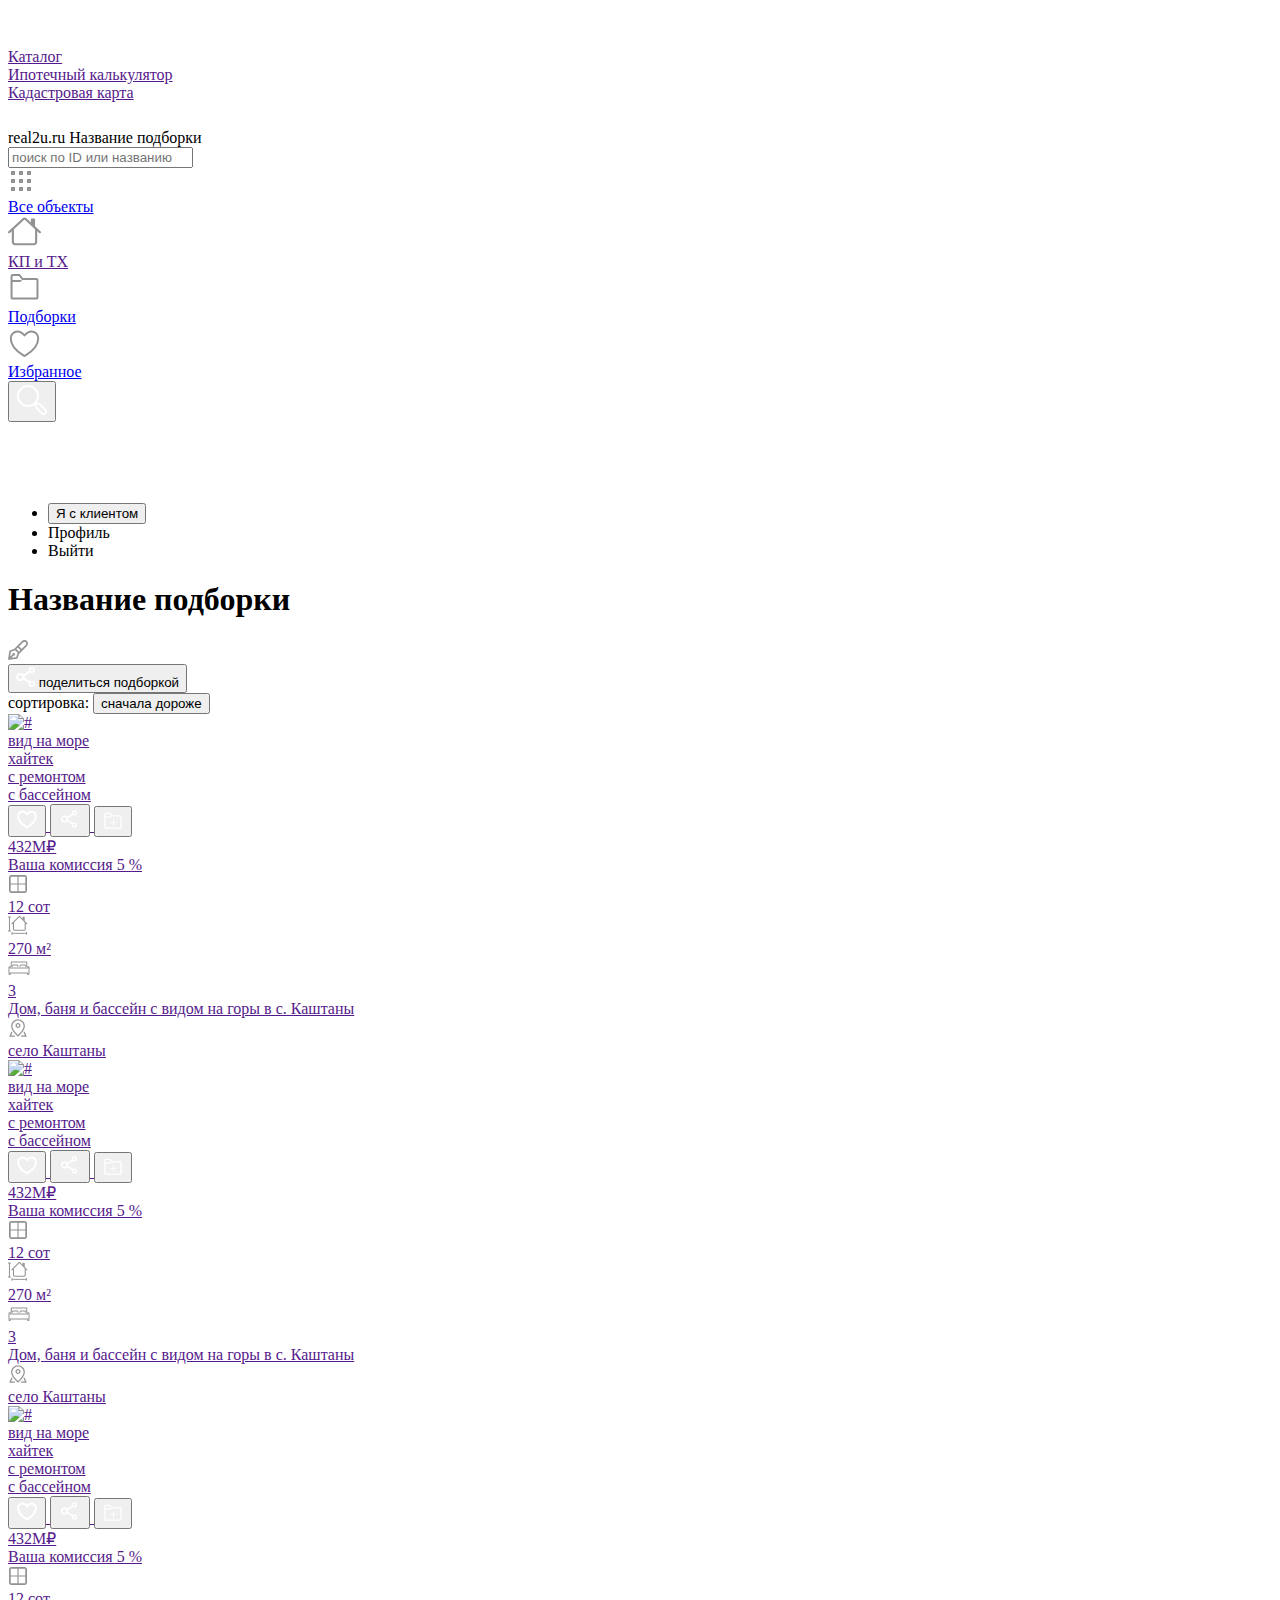
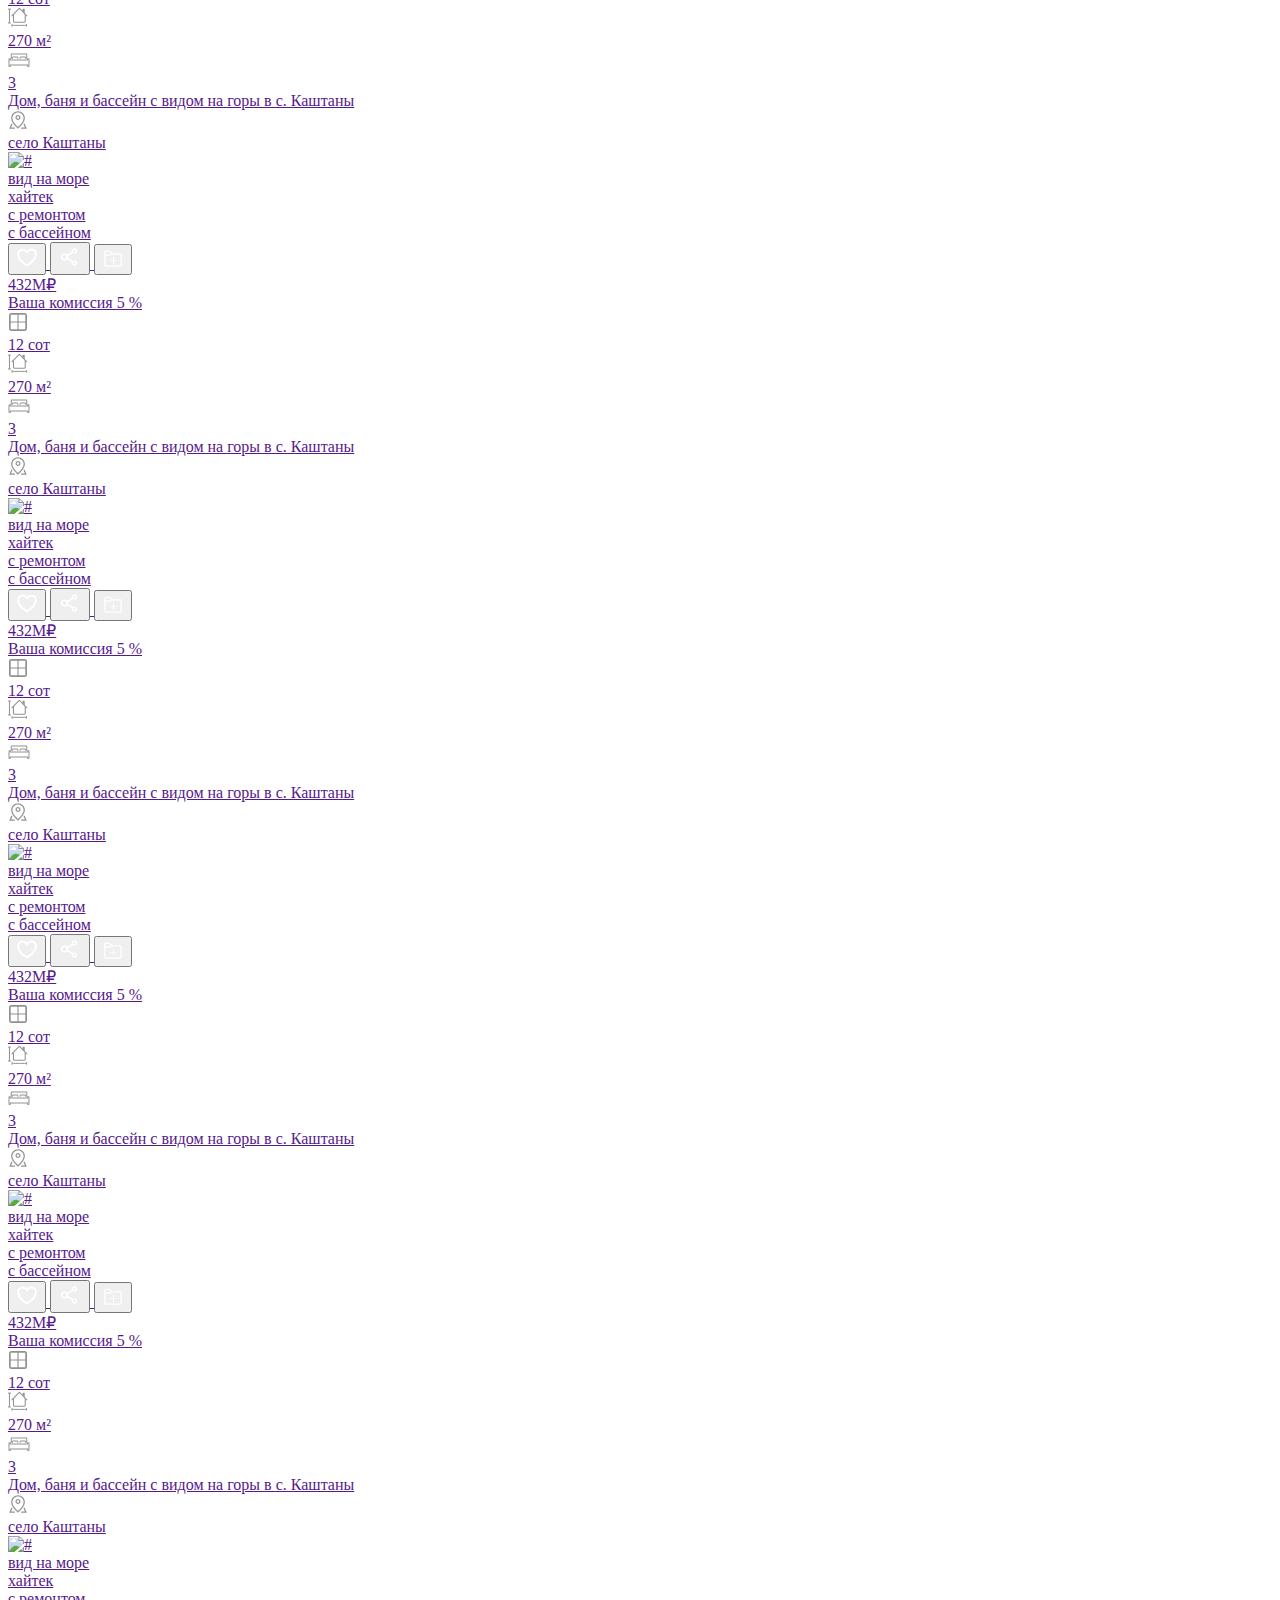
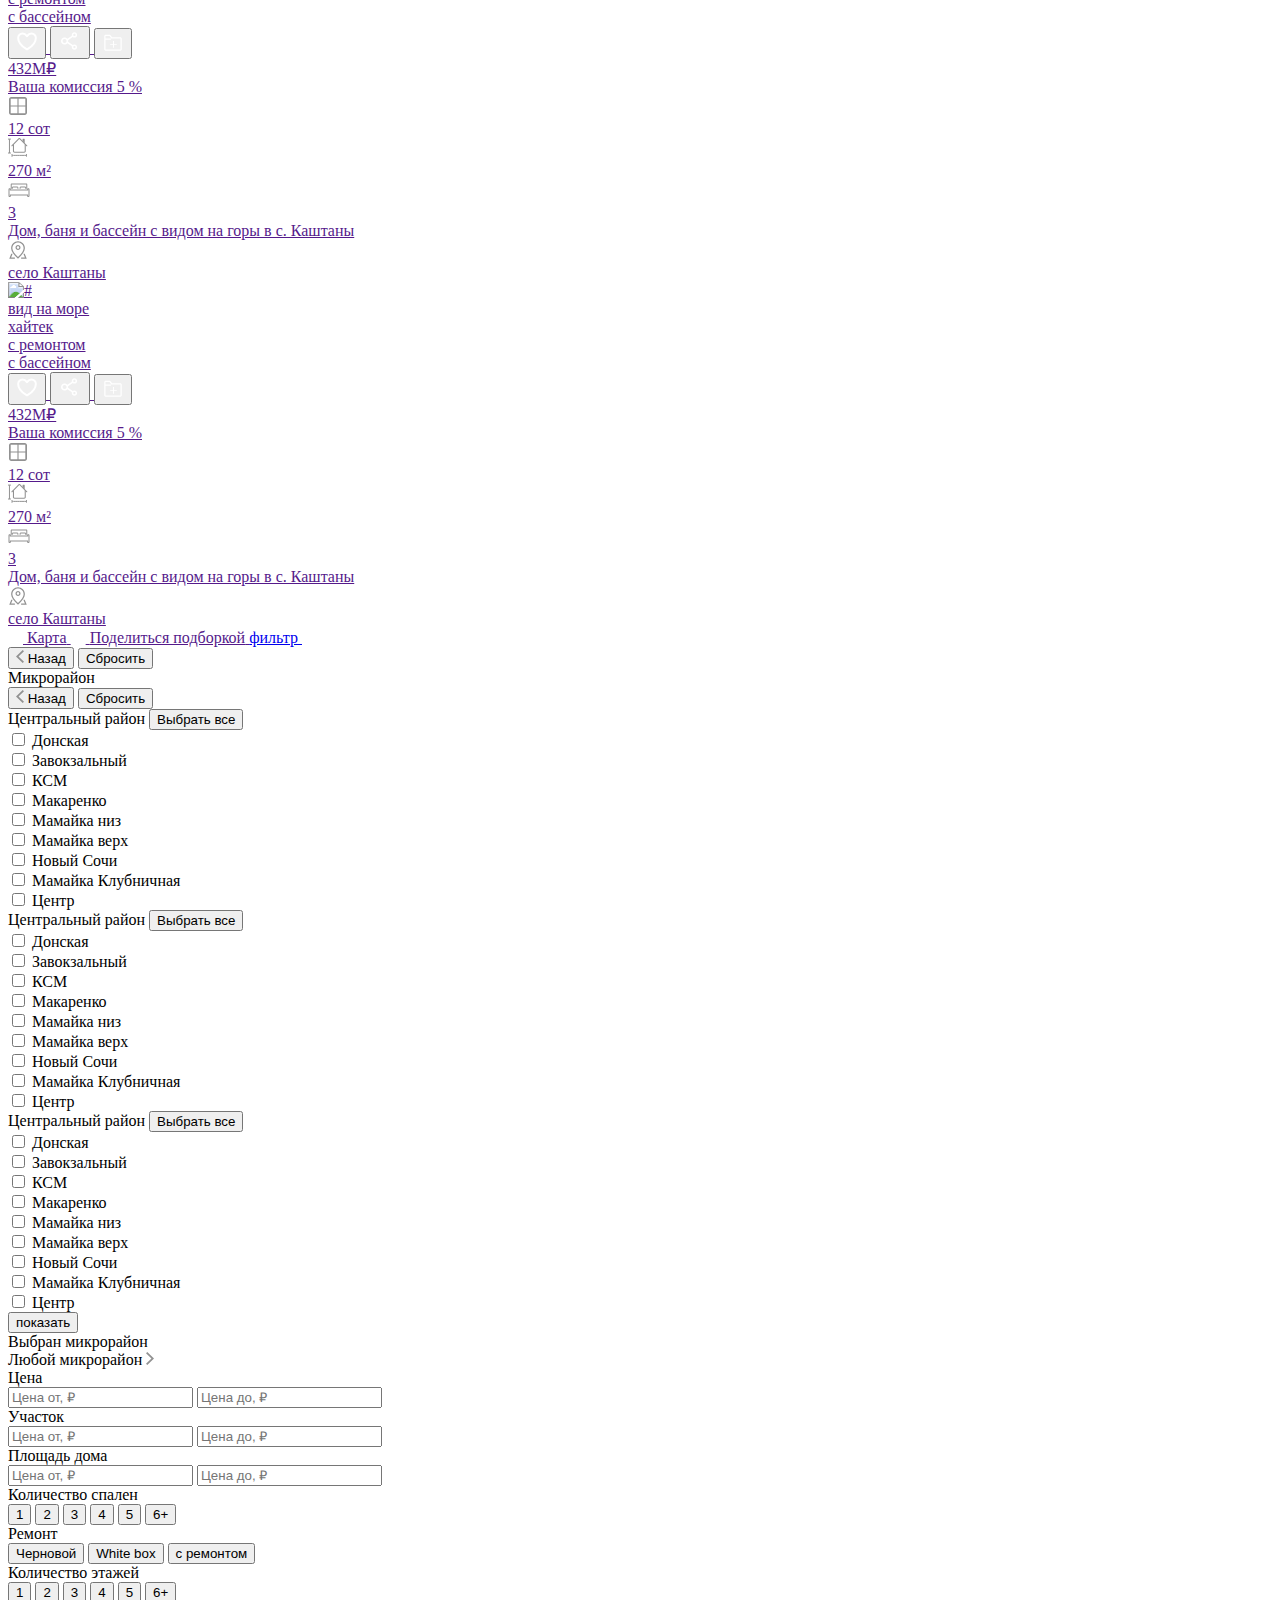
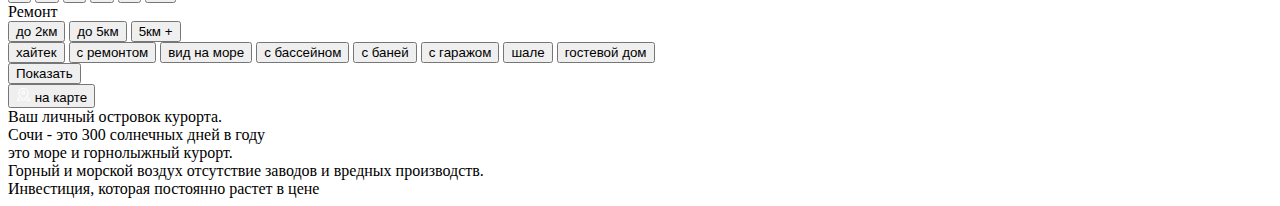
==== markup/collection-name.html @ 71e547d2 "add markup" ====
<!DOCTYPE html>
<html lang="ru">

<head>
	<meta charset="UTF-8">
	<meta http-equiv="X-UA-Compatible" content="IE=edge">
	<meta name="viewport" content="width=device-width, initial-scale=1.0">
	<title>Главная</title>
	<link rel="stylesheet" href="css/style.min.css?_v=20220523153133">
</head>

<body>
	<header class="header">
    <div class="container">
        <div class="row d-flex align-items-center justify-content-between">
            <div class="d-flex align-items-center justify-content-xl-between col-xl-5 col-lg-3 justify-content-lg-start col-md-3 justify-content-md-start col-sm-9 col-6 justify-content-start">
                <!-- Бургер меню -->
                <div class="header-burger-box">
                    <div class="header-burger">
                        <div class="header-burger-icon">
                            <svg width="36" height="36" viewBox="0 0 36 36" fill="none" xmlns="http://www.w3.org/2000/svg">
                                <path fill-rule="evenodd" clip-rule="evenodd" d="M5.80298 9.28832C5.80298 8.8262 5.98655 8.38301 6.31332 8.05624C6.64009 7.72948 7.08328 7.5459 7.5454 7.5459H28.4545C28.9166 7.5459 29.3598 7.72948 29.6866 8.05624C30.0133 8.38301 30.1969 8.8262 30.1969 9.28832C30.1969 9.75044 30.0133 10.1936 29.6866 10.5204C29.3598 10.8472 28.9166 11.0307 28.4545 11.0307H7.5454C7.08328 11.0307 6.64009 10.8472 6.31332 10.5204C5.98655 10.1936 5.80298 9.75044 5.80298 9.28832ZM5.80298 18.0005C5.80298 17.5383 5.98655 17.0951 6.31332 16.7684C6.64009 16.4416 7.08328 16.258 7.5454 16.258H17.9999C18.4621 16.258 18.9053 16.4416 19.232 16.7684C19.5588 17.0951 19.7424 17.5383 19.7424 18.0005C19.7424 18.4626 19.5588 18.9058 19.232 19.2325C18.9053 19.5593 18.4621 19.7429 17.9999 19.7429H7.5454C7.08328 19.7429 6.64009 19.5593 6.31332 19.2325C5.98655 18.9058 5.80298 18.4626 5.80298 18.0005ZM5.80298 26.7126C5.80298 26.2505 5.98655 25.8073 6.31332 25.4805C6.64009 25.1537 7.08328 24.9702 7.5454 24.9702H28.4545C28.9166 24.9702 29.3598 25.1537 29.6866 25.4805C30.0133 25.8073 30.1969 26.2505 30.1969 26.7126C30.1969 27.1747 30.0133 27.6179 29.6866 27.9447C29.3598 28.2714 28.9166 28.455 28.4545 28.455H7.5454C7.08328 28.455 6.64009 28.2714 6.31332 27.9447C5.98655 27.6179 5.80298 27.1747 5.80298 26.7126Z" fill="white"/>
                            </svg> 
                        </div>
                        <div class="header-burger-open">
                            <div class="header-burger-open-shadow"></div>
                            <div class="header-burger-open-navigation">
                                <nav>
                                    <li>
                                        <a href="" class="header-burger-open-navigation__link">Каталог</a>     
                                    </li>
                                    <li>
                                        <a href="" class="header-burger-open-navigation__link">Ипотечный калькулятор</a>     
                                    </li>
                                    <li>
                                        <a href="" class="header-burger-open-navigation__link">Кадастровая карта</a>     
                                    </li>
                                </nav>
                            </div>
                        </div>
                    </div>
                </div>
                <div class="header-edit">
                    <svg width="23" height="23" viewBox="0 0 23 23" fill="none" xmlns="http://www.w3.org/2000/svg">
                        <g clip-path="url(#clip0_575_23346)">
                        <path d="M18.9781 1.15002C17.9438 1.15002 16.8906 1.54804 16.1011 2.34025L7.2948 11.1784L2.10551 13.1713L1.60167 13.3799L1.51248 13.916L0.178385 22.8712L0 24.15L1.27621 23.9729L10.2021 22.6341L10.7354 22.5446L10.9432 22.039L12.8114 17.0991L13.2859 16.6535L21.8256 8.08383C23.3561 6.547 23.3855 4.08085 21.9442 2.48879L21.8256 2.34025C21.453 1.96295 21.0096 1.66349 20.521 1.45919C20.0324 1.2549 19.5083 1.14981 18.979 1.15002H18.9781ZM18.9781 3.02487C19.5113 3.02487 20.0455 3.26292 20.4896 3.70949C21.3796 4.60169 21.3796 5.85191 20.4896 6.7441L15.7159 11.5345L12.6909 8.49993L17.4656 3.70949C17.9096 3.26292 18.4439 3.02487 18.9771 3.02487H18.9781ZM11.3274 9.86917L14.3524 12.9038L12.6321 14.6301L9.60716 11.5945L11.3274 9.86917ZM8.15446 12.8743H8.18388L11.2392 15.9384L9.36995 20.8488L3.82579 21.6515L6.37536 19.093C6.42755 19.0968 6.47214 19.1225 6.52338 19.1225C7.36122 19.1225 8.06622 18.4464 8.06622 17.6057C8.06622 16.7649 7.36122 16.0584 6.52338 16.0584C5.68649 16.0584 5.01185 16.7649 5.01185 17.6057C5.01185 17.6571 5.03747 17.7018 5.04127 17.7542L2.49075 20.3127L3.29158 14.7491L8.15446 12.8743Z" fill="white"/>
                        </g>
                        <defs>
                        <clipPath id="clip0_575_23346">
                        <rect width="23" height="23" fill="white"/>
                        </clipPath>
                        </defs>
                    </svg>
                </div>
                <span class="header-name">
                    <span class="header-name-company">real2u.ru</span>
                    <span class="header-name-page">Название подборки</span>
                </span>
                <div class="header-search-min">
                    <input class="header-search" type="search" name="q" placeholder="поиск по ID или названию объекта">
                </div>
            </div>
            <div class="d-flex align-items-center col-xl-7 col-lg-9 col-md-9 col-sm-3 justify-content-sm-end justify-content-md-between col-6 justify-content-end">

                <!-- Меню с иконками -->
                <div class="header-btns">
                    <div class="header-btns-info">
                        <a href="index.html" class="header-btn">
                            <div class="header-btn-icon">
                                <svg width="26" height="26" viewBox="0 0 26 26" fill="none" xmlns="http://www.w3.org/2000/svg">
                                    <path d="M3 3H7V7H3V3ZM11 3H15V7H11V3ZM23 3H19V7H23V3ZM3 11H7V15H3V11ZM15 11H11V15H15V11ZM19 11H23V15H19V11ZM7 19H3V23H7V19ZM11 19H15V23H11V19ZM23 19H19V23H23V19Z" fill="#929292"/>
                                </svg>
                            </div>
                            <span class="header-btn-text">Все объекты</span>
                        </a>
                        <a href="" class="header-btn">
                            <div class="header-btn-icon">
                                <svg width="33" height="33" viewBox="0 0 33 33" fill="none" xmlns="http://www.w3.org/2000/svg">
                                    <path fill-rule="evenodd" clip-rule="evenodd" d="M3.80774 26.117V12.7901H5.92312V26.117C5.92312 26.3889 6.03456 26.6496 6.23291 26.8419C6.43127 27.0341 6.7003 27.1421 6.98082 27.1421H26.0193C26.2998 27.1421 26.5688 27.0341 26.7672 26.8419C26.9655 26.6496 27.077 26.3889 27.077 26.117V12.7901H29.1924V26.117C29.1924 26.9326 28.858 27.7149 28.263 28.2916C27.6679 28.8684 26.8608 29.1924 26.0193 29.1924H6.98082C6.13926 29.1924 5.33218 28.8684 4.73711 28.2916C4.14204 27.7149 3.80774 26.9326 3.80774 26.117ZM27.077 3.56372V10.7398L22.8462 6.63917V3.56372C22.8462 3.29184 22.9576 3.03109 23.156 2.83883C23.3543 2.64658 23.6234 2.53857 23.9039 2.53857H26.0193C26.2998 2.53857 26.5688 2.64658 26.7672 2.83883C26.9655 3.03109 27.077 3.29184 27.077 3.56372Z" fill="#929292"/>
                                    <path fill-rule="evenodd" clip-rule="evenodd" d="M14.9447 1.97236C15.3573 1.58987 15.9167 1.375 16.5 1.375C17.0833 1.375 17.6427 1.58987 18.0553 1.97236L32.6774 15.532C32.884 15.7235 33 15.9833 33 16.2542C33 16.5251 32.884 16.7849 32.6774 16.9765C32.4709 17.168 32.1908 17.2756 31.8987 17.2756C31.6066 17.2756 31.3265 17.168 31.12 16.9765L16.5 3.41483L1.88003 16.9765C1.6735 17.168 1.39338 17.2756 1.1013 17.2756C0.809215 17.2756 0.529096 17.168 0.322562 16.9765C0.116029 16.7849 0 16.5251 0 16.2542C0 15.9833 0.116029 15.7235 0.322562 15.532L14.9447 1.97236Z" fill="#929292"/>
                                </svg>                           
                            </div>
                            <span class="header-btn-text">КП и ТХ</span>
                        </a>
                        <a href="collection-name.html" class="header-btn active">
                            <div class="header-btn-icon">
                                <svg width="33" height="33" viewBox="0 0 33 33" fill="none" xmlns="http://www.w3.org/2000/svg">
                                    <path d="M28.4671 6.98248H14.9245L12.6208 3.87775C12.4351 3.62898 12.192 3.42676 11.9112 3.28762C11.6304 3.14848 11.32 3.07636 11.0052 3.07716H4.53308C4.0041 3.07716 3.49679 3.28288 3.12275 3.64908C2.74871 4.01527 2.53857 4.51194 2.53857 5.02982V26.5091C2.53857 27.027 2.74871 27.5236 3.12275 27.8898C3.49679 28.256 4.0041 28.4618 4.53308 28.4618H28.4671C28.9961 28.4618 29.5034 28.256 29.8775 27.8898C30.2515 27.5236 30.4617 27.027 30.4617 26.5091V8.93514C30.4617 8.41726 30.2515 7.9206 29.8775 7.5544C29.5034 7.18821 28.9961 6.98248 28.4671 6.98248ZM28.4671 26.5091H4.53308V10.8878H11.823C12.352 10.8878 12.8593 10.6821 13.2333 10.3159C13.6074 9.94969 13.8175 9.45302 13.8175 8.93514H4.53308V5.02982H11.0052L13.6081 8.53485C13.7009 8.65923 13.8225 8.76034 13.9629 8.82991C14.1033 8.89948 14.2585 8.93554 14.4159 8.93514H28.4671V26.5091Z" fill="#929292"/>
                                </svg>                            
                            </div>
                            <span class="header-btn-text">Подборки</span>
                        </a>
                        <a href="favorites.html" class="header-btn">
                            <div class="header-btn-icon">
                                <svg width="33" height="33" viewBox="0 0 33 33" fill="none" xmlns="http://www.w3.org/2000/svg">
                                    <path d="M9.625 5.39404C5.82863 5.39404 2.75 8.44104 2.75 12.2003C2.75 15.2349 3.95312 22.4372 15.796 29.7178C16.0081 29.8469 16.2517 29.9151 16.5 29.9151C16.7483 29.9151 16.9919 29.8469 17.204 29.7178C29.0469 22.4372 30.25 15.2349 30.25 12.2003C30.25 8.44104 27.1714 5.39404 23.375 5.39404C19.5786 5.39404 16.5 9.51904 16.5 9.51904C16.5 9.51904 13.4214 5.39404 9.625 5.39404Z" stroke="#929292" stroke-width="2" stroke-linecap="round" stroke-linejoin="round"/>
                                </svg>
                            </div>
                            <span class="header-btn-text">Избранное</span>
                        </a>
                    </div>
                </div>
                <div class="header-right">
                    <button class="header-search-mobile">
                        <span class="header-search-mobile-icon">
                            <svg width="32" height="32" viewBox="0 0 32 32" fill="none" xmlns="http://www.w3.org/2000/svg">
                                <path d="M29.975 24.9823L24.9073 19.9145L21.0093 18.3041C22.3072 16.4583 23.0025 14.2564 23 12C23 5.93456 18.0654 1 12 1C5.93456 1 1 5.93456 1 12C1 18.0654 5.93456 23 12 23C14.276 23.0026 16.4962 22.2952 18.3512 20.9764L19.9574 24.8639L25.025 29.9319C25.35 30.257 25.7358 30.5148 26.1605 30.6907C26.5851 30.8666 27.0403 30.9572 27.4999 30.9572C27.9595 30.9572 28.4147 30.8667 28.8393 30.6908C29.264 30.5149 29.6498 30.2571 29.9748 29.9321C30.2999 29.6071 30.5577 29.2213 30.7336 28.7966C30.9095 28.372 31.0001 27.9168 31.0001 27.4572C31.0001 26.9976 30.9096 26.5424 30.7337 26.1178C30.5578 25.6931 30.3 25.3073 29.975 24.9823V24.9823ZM3 12C3 7.0375 7.0375 3 12 3C16.9625 3 21 7.0375 21 12C21 16.9625 16.9625 21 12 21C7.0375 21 3 16.9625 3 12ZM28.5607 28.5178C28.2792 28.7986 27.8977 28.9564 27.5 28.9564C27.1023 28.9564 26.7208 28.7986 26.4393 28.5178L21.6536 23.732L20.1602 20.1173L23.775 21.6107L28.5608 26.3964C28.8417 26.678 28.9994 27.0594 28.9994 27.4571C28.9993 27.8548 28.8416 28.2362 28.5607 28.5178V28.5178Z" fill="white"/>
                            </svg>
                        </span>
                    </button>
                    <div class="header-person">
                        <div class="header-person__box">
                            <div class="header-person-icon">
                                <svg width="33" height="33" viewBox="0 0 33 33" fill="none" xmlns="http://www.w3.org/2000/svg">
                                    <path d="M16.5 16.5C18.688 16.5 20.7865 15.6308 22.3336 14.0836C23.8808 12.5365 24.75 10.438 24.75 8.25C24.75 6.06196 23.8808 3.96354 22.3336 2.41637C20.7865 0.869194 18.688 0 16.5 0C14.312 0 12.2135 0.869194 10.6664 2.41637C9.11919 3.96354 8.25 6.06196 8.25 8.25C8.25 10.438 9.11919 12.5365 10.6664 14.0836C12.2135 15.6308 14.312 16.5 16.5 16.5V16.5ZM22 8.25C22 9.70869 21.4205 11.1076 20.3891 12.1391C19.3576 13.1705 17.9587 13.75 16.5 13.75C15.0413 13.75 13.6424 13.1705 12.6109 12.1391C11.5795 11.1076 11 9.70869 11 8.25C11 6.79131 11.5795 5.39236 12.6109 4.36091C13.6424 3.32946 15.0413 2.75 16.5 2.75C17.9587 2.75 19.3576 3.32946 20.3891 4.36091C21.4205 5.39236 22 6.79131 22 8.25V8.25ZM33 30.25C33 33 30.25 33 30.25 33H2.75C2.75 33 0 33 0 30.25C0 27.5 2.75 19.25 16.5 19.25C30.25 19.25 33 27.5 33 30.25ZM30.25 30.239C30.2472 29.5625 29.8265 27.5275 27.962 25.663C26.169 23.87 22.7948 22 16.5 22C10.2025 22 6.831 23.87 5.038 25.663C3.1735 27.5275 2.7555 29.5625 2.75 30.239H30.25Z" fill="white"/>
                                </svg>     
                            </div>
                            <div class="header-person-session">
                                <div class="header-person-session-icon">
                                    <svg width="21" height="24" viewBox="0 0 21 24" fill="none" xmlns="http://www.w3.org/2000/svg">
                                        <path d="M10.5 11.5C11.7598 11.5 12.968 10.9996 13.8588 10.1088C14.7496 9.21796 15.25 8.00978 15.25 6.75C15.25 5.49022 14.7496 4.28204 13.8588 3.39124C12.968 2.50045 11.7598 2 10.5 2C9.24022 2 8.03204 2.50045 7.14124 3.39124C6.25045 4.28204 5.75 5.49022 5.75 6.75C5.75 8.00978 6.25045 9.21796 7.14124 10.1088C8.03204 10.9996 9.24022 11.5 10.5 11.5ZM13.6667 6.75C13.6667 7.58985 13.333 8.39531 12.7392 8.98917C12.1453 9.58304 11.3399 9.91667 10.5 9.91667C9.66015 9.91667 8.85469 9.58304 8.26083 8.98917C7.66696 8.39531 7.33333 7.58985 7.33333 6.75C7.33333 5.91015 7.66696 5.10469 8.26083 4.51083C8.85469 3.91696 9.66015 3.58333 10.5 3.58333C11.3399 3.58333 12.1453 3.91696 12.7392 4.51083C13.333 5.10469 13.6667 5.91015 13.6667 6.75ZM20 19.4167C20 21 18.4167 21 18.4167 21H2.58333C2.58333 21 1 21 1 19.4167C1 17.8333 2.58333 13.0833 10.5 13.0833C18.4167 13.0833 20 17.8333 20 19.4167ZM18.4167 19.4103C18.4151 19.0208 18.1728 17.8492 17.0993 16.7757C16.067 15.7433 14.1243 14.6667 10.5 14.6667C6.87417 14.6667 4.933 15.7433 3.90067 16.7757C2.82717 17.8492 2.5865 19.0208 2.58333 19.4103H18.4167Z" fill="white"/>
                                    </svg>
                                </div>
                            </div>
                        </div>
                        <div class="header-person-menu">
                            <ul class="header-person-menu-list">
                                <li>
                                    <button class="header-person-menu-list-btn">
                                        <span class="header-person-menu-list-btn__text">Я с клиентом</span>
                                        <span class="header-person-menu-list-btn-shell"></span>
                                    </button>
                                </li>
                                <li>
                                    <span class="header-person-menu-list-btn__text">Профиль</span>
                                </li>
                                <li>
                                    <span class="header-person-menu-list-btn__text">Выйти</span>
                                </li>
                            </ul>
                        </div>
                    </div>
                </div>
            </div>
        </div>
    </div>
</header>

	<main>
        <section class="filter">
			<div class="container">
				<div class="filter-block row">
					<div class="col-xl-9 col-lg-8 col-md-7 col-sm-6 d-flex align-items-center justify-content-start">
						<div class="filter-collection-name">
							<h1 class="filter-title">Название подборки</h1>
							<div class="filter-collection-name-icon">
								<svg width="20" height="20" viewBox="0 0 20 20" fill="none" xmlns="http://www.w3.org/2000/svg">
									<path d="M16.5027 2.72514e-07C15.6033 2.72514e-07 14.6875 0.346098 14.001 1.03498L6.34331 8.72035L1.83088 10.4533L1.39275 10.6347L1.3152 11.1008L0.155117 18.888L0 20L1.10975 19.846L8.87139 18.6818L9.33509 18.604L9.51578 18.1644L11.1404 13.8688L11.5529 13.4813L18.9788 6.02939C20.3096 4.69302 20.3352 2.54854 19.0819 1.16415L18.9788 1.03498C18.6548 0.706888 18.2692 0.446489 17.8444 0.26884C17.4195 0.091192 16.9638 -0.000182119 16.5035 2.72514e-07H16.5027ZM16.5027 1.6303C16.9664 1.6303 17.4309 1.8373 17.817 2.22563C18.591 3.00145 18.591 4.08859 17.817 4.86442L13.666 9.03001L11.0356 6.39122L15.1875 2.22563C15.5736 1.8373 16.0381 1.6303 16.5018 1.6303H16.5027ZM9.84995 7.58187L12.4803 10.2207L10.9844 11.7218L8.35405 9.08218L9.84995 7.58187ZM7.09084 10.195H7.11642L9.77321 12.8594L8.14778 17.1294L3.32677 17.8274L5.54379 15.6026C5.58917 15.6059 5.62795 15.6282 5.67251 15.6282C6.40106 15.6282 7.0141 15.0404 7.0141 14.3093C7.0141 13.5781 6.40106 12.9638 5.67251 12.9638C4.94478 12.9638 4.35813 13.5781 4.35813 14.3093C4.35813 14.354 4.38041 14.3929 4.38371 14.4384L2.16587 16.6632L2.86224 11.8253L7.09084 10.195Z" fill="#929292"/>
								</svg>									
							</div>
						</div>
						<button class="filter-collection-button">
							<span class="filter-collection-button-icon">
								<svg width="19" height="20" viewBox="0 0 19 20" fill="none" xmlns="http://www.w3.org/2000/svg">
									<path d="M15.8333 6.12245C15.0813 6.12245 14.3872 5.86735 13.8436 5.44133L8.37583 9.26531C8.46739 9.7511 8.46739 10.2489 8.37583 10.7347L13.8436 14.5587C14.3872 14.1327 15.0813 13.8776 15.8333 13.8776C17.5803 13.8776 19 15.25 19 16.9388C19 18.6276 17.5803 20 15.8333 20C14.0864 20 12.6667 18.6276 12.6667 16.9388C12.6667 16.6429 12.7089 16.3597 12.7907 16.0893L7.59736 12.4541C6.82681 13.4413 5.60236 14.0816 4.22222 14.0816C1.88944 14.0816 0 12.2551 0 10C0 7.7449 1.88944 5.91837 4.22222 5.91837C5.60236 5.91837 6.82681 6.55867 7.59736 7.54592L12.7907 3.91071C12.7089 3.6403 12.6667 3.35459 12.6667 3.06122C12.6667 1.37245 14.0864 0 15.8333 0C17.5803 0 19 1.37245 19 3.06122C19 4.75 17.5803 6.12245 15.8333 6.12245ZM15.8333 18.2653C16.5907 18.2653 17.2056 17.6709 17.2056 16.9388C17.2056 16.2066 16.5907 15.6122 15.8333 15.6122C15.076 15.6122 14.4611 16.2066 14.4611 16.9388C14.4611 17.6709 15.076 18.2653 15.8333 18.2653ZM4.22222 7.7551C2.94236 7.7551 1.9 8.76275 1.9 10C1.9 11.2372 2.94236 12.2449 4.22222 12.2449C5.50208 12.2449 6.54444 11.2372 6.54444 10C6.54444 8.76275 5.50208 7.7551 4.22222 7.7551ZM15.8333 1.73469C15.076 1.73469 14.4611 2.32908 14.4611 3.06122C14.4611 3.79337 15.076 4.38775 15.8333 4.38775C16.5907 4.38775 17.2056 3.79337 17.2056 3.06122C17.2056 2.32908 16.5907 1.73469 15.8333 1.73469Z" fill="white"/>
								</svg>									
							</span>
							<span class="filter-collection-button__text">поделиться подборкой</span>
						</button>
					</div>
					<div class="d-flex align-items-center justify-content-end col-xl-3 col-lg-4 col-md-5 col-sm-6">
						<span class="filter-sorting">сортировка:</span>
						<button class="filter-sorting-price">
							<span class="filter-sorting-price-text">сначала дороже</span>
							<div class="filter-sorting-price-icon"></div>
						</button>
					</div>
				</div>
				<div class="filter-content">
					<div class="filter-objects">
						<a href="" class="filter-objects-card">
							<div class="filter-objects-card-box">
								<div class="filter-objects-card-box__img box">
 <picture><source srcset="img/filter/object.webp" type="image/webp"><img src="img/filter/object.png" alt="#" class="filter-objects-card-box__img"></picture> 
								</div>
								<div class="filter-objects-card-box-description">
									<div class="filter-objects-card-box-description-item">
										<span>вид на море</span>
									</div>
									<div class="filter-objects-card-box-description-item">
										<span>хайтек</span>
									</div>
									<div class="filter-objects-card-box-description-item">
										<span>с ремонтом</span>
									</div>
									<div class="filter-objects-card-box-description-item">
										<span>с бассейном</span>
									</div>
								</div>
								<div class="filter-objects-card-box-elements">
									<button class="filter-objects-card-box-elements-icon">
										<svg width="22" height="23" viewBox="0 0 22 23" fill="none" xmlns="http://www.w3.org/2000/svg">
											<path d="M6.57967 3.50586C4.13854 3.50586 2.15894 5.46513 2.15894 7.88238C2.15894 9.83369 2.93256 14.4649 10.5477 19.1464C10.6841 19.2294 10.8407 19.2733 11.0004 19.2733C11.1601 19.2733 11.3167 19.2294 11.4531 19.1464C19.0682 14.4649 19.8419 9.83369 19.8419 7.88238C19.8419 5.46513 17.8623 3.50586 15.4211 3.50586C12.98 3.50586 11.0004 6.1583 11.0004 6.1583C11.0004 6.1583 9.0208 3.50586 6.57967 3.50586Z" stroke="white" stroke-width="2" stroke-linecap="round" stroke-linejoin="round"/>
										</svg>
									</button>
									<button class="filter-objects-card-box-elements-icon">
										<svg width="24" height="24" viewBox="0 0 24 24" fill="none" xmlns="http://www.w3.org/2000/svg">
											<path d="M16.4394 8.59472C15.8009 8.59472 15.2117 8.37069 14.7502 7.99655L10.1082 11.3548C10.1859 11.7815 10.1859 12.2186 10.1082 12.6453L14.7502 16.0036C15.2117 15.6294 15.8009 15.4054 16.4394 15.4054C17.9225 15.4054 19.1278 16.6107 19.1278 18.0938C19.1278 19.5769 17.9225 20.7822 16.4394 20.7822C14.9563 20.7822 13.751 19.5769 13.751 18.0938C13.751 17.8339 13.7868 17.5852 13.8563 17.3478L9.44728 14.1553C8.7931 15.0223 7.75358 15.5846 6.58187 15.5846C4.6014 15.5846 2.99731 13.9805 2.99731 12.0001C2.99731 10.0196 4.6014 8.4155 6.58187 8.4155C7.75358 8.4155 8.7931 8.97782 9.44728 9.84484L13.8563 6.65234C13.7868 6.41486 13.751 6.16395 13.751 5.90631C13.751 4.42319 14.9563 3.21789 16.4394 3.21789C17.9225 3.21789 19.1278 4.42319 19.1278 5.90631C19.1278 7.38942 17.9225 8.59472 16.4394 8.59472ZM16.4394 19.2588C17.0824 19.2588 17.6044 18.7368 17.6044 18.0938C17.6044 17.4508 17.0824 16.9288 16.4394 16.9288C15.7964 16.9288 15.2744 17.4508 15.2744 18.0938C15.2744 18.7368 15.7964 19.2588 16.4394 19.2588ZM6.58187 10.0285C5.4953 10.0285 4.61037 10.9135 4.61037 12.0001C4.61037 13.0866 5.4953 13.9716 6.58187 13.9716C7.66844 13.9716 8.55338 13.0866 8.55338 12.0001C8.55338 10.9135 7.66844 10.0285 6.58187 10.0285ZM16.4394 4.74132C15.7964 4.74132 15.2744 5.26333 15.2744 5.90631C15.2744 6.54929 15.7964 7.07129 16.4394 7.07129C17.0824 7.07129 17.6044 6.54929 17.6044 5.90631C17.6044 5.26333 17.0824 4.74132 16.4394 4.74132Z" fill="white"/>
										</svg>
									</button>
									<button class="filter-objects-card-box-elements-icon active">
										<svg width="22" height="22" viewBox="0 0 22 22" fill="none" xmlns="http://www.w3.org/2000/svg">
											<path d="M18.4794 6.30118H10.0152L8.57544 4.36073C8.45939 4.20525 8.30741 4.07886 8.13192 3.9919C7.95643 3.90493 7.76241 3.85986 7.56572 3.86036H3.52061C3.19 3.86036 2.87293 3.98893 2.63916 4.21781C2.40538 4.44668 2.27405 4.7571 2.27405 5.08077V18.5053C2.27405 18.829 2.40538 19.1394 2.63916 19.3683C2.87293 19.5972 3.19 19.7257 3.52061 19.7257H18.4794C18.81 19.7257 19.1271 19.5972 19.3609 19.3683C19.5946 19.1394 19.726 18.829 19.726 18.5053V7.5216C19.726 7.19792 19.5946 6.88751 19.3609 6.65863C19.1271 6.42976 18.81 6.30118 18.4794 6.30118ZM18.4794 18.5053H3.52061V8.74201H8.07681C8.40742 8.74201 8.72449 8.61343 8.95827 8.38456C9.19204 8.15569 9.32338 7.84527 9.32338 7.5216H3.52061V5.08077H7.56572L9.19249 7.27141C9.25051 7.34915 9.3265 7.41234 9.41425 7.45583C9.50199 7.49931 9.599 7.52185 9.69735 7.5216H18.4794V18.5053Z" fill="white"/>
											<path d="M11.0987 16.625H11.8388C11.9046 16.625 11.9375 16.6007 11.9375 16.5521V10.1354C11.9375 10.0868 11.9046 10.0625 11.8388 10.0625H11.0987C11.0329 10.0625 11 10.0868 11 10.1354V16.5521C11 16.6007 11.0329 16.625 11.0987 16.625Z" fill="white"/>
											<path d="M8.26381 13.8125H14.6737C14.7246 13.8125 14.75 13.7796 14.75 13.7138V12.9737C14.75 12.9079 14.7246 12.875 14.6737 12.875H8.26381C8.21294 12.875 8.1875 12.9079 8.1875 12.9737V13.7138C8.1875 13.7796 8.21294 13.8125 8.26381 13.8125Z" fill="white"/>
										</svg>
									</button>
								</div>
								<div class="filter-objects-card-box-numbers">
									<div class="filter-objects-card-box-numbers-item">
										<span class="filter-objects-card-box-numbers-item__price">432M₽</span>
									</div>
									<div class="filter-objects-card-box-numbers-item">
										<span class="filter-objects-card-box-numbers-item__commission">Ваша комиссия 5 %</span>
									</div>
								</div>
							</div>
							<div class="filter-objects-card-info">
								<div class="filter-objects-card-info-top">
									<div class="filter-objects-card-info-top-item">
										<div class="filter-objects-card-info-top-item__icon">
											<svg width="20" height="20" viewBox="0 0 20 20" fill="none" xmlns="http://www.w3.org/2000/svg">
												<path d="M3.25 1H16.75C17.3467 1 17.919 1.23705 18.341 1.65901C18.7629 2.08097 19 2.65326 19 3.25V16.75C19 17.3467 18.7629 17.919 18.341 18.341C17.919 18.7629 17.3467 19 16.75 19H3.25C2.65326 19 2.08097 18.7629 1.65901 18.341C1.23705 17.919 1 17.3467 1 16.75V3.25C1 2.65326 1.23705 2.08097 1.65901 1.65901C2.08097 1.23705 2.65326 1 3.25 1ZM10.5625 10.5625V17.3125H17.3125V10.5625H10.5625ZM2.6875 10.5625V17.3125H9.4375V10.5625H2.6875ZM10.5625 2.6875V9.4375H17.3125V2.6875H10.5625ZM2.6875 2.6875V9.4375H9.4375V2.6875H2.6875Z" fill="#929292"/>
											</svg>
										</div>
										<span class="filter-objects-card-info-top-item__text">12 сот</span>
									</div>
									<div class="filter-objects-card-info-top-item">
										<div class="filter-objects-card-info-top-item__icon">
											<svg width="20" height="20" viewBox="0 0 20 20" fill="none" xmlns="http://www.w3.org/2000/svg">
												<path fill-rule="evenodd" clip-rule="evenodd" d="M4.93823 13.1458V6.19466H6.00763V13.1458C6.00763 13.2876 6.06397 13.4236 6.16424 13.5239C6.26452 13.6241 6.40052 13.6805 6.54233 13.6805H16.1669C16.3088 13.6805 16.4448 13.6241 16.545 13.5239C16.6453 13.4236 16.7016 13.2876 16.7016 13.1458V6.19466H17.771V13.1458C17.771 13.5712 17.602 13.9792 17.3012 14.28C17.0004 14.5809 16.5924 14.7499 16.1669 14.7499H6.54233C6.1169 14.7499 5.70889 14.5809 5.40806 14.28C5.10724 13.9792 4.93823 13.5712 4.93823 13.1458ZM16.7016 1.38236V5.12526L14.5628 2.98646V1.38236C14.5628 1.24055 14.6192 1.10454 14.7194 1.00427C14.8197 0.903991 14.9557 0.847656 15.0975 0.847656H16.1669C16.3088 0.847656 16.4448 0.903991 16.545 1.00427C16.6453 1.10454 16.7016 1.24055 16.7016 1.38236Z" fill="#929292"/>
												<path fill-rule="evenodd" clip-rule="evenodd" d="M10.5986 0.313106C10.7992 0.112624 11.0711 0 11.3547 0C11.6382 0 11.9102 0.112624 12.1107 0.313106L19.2191 7.42034C19.3195 7.52075 19.3759 7.65692 19.3759 7.79891C19.3759 7.9409 19.3195 8.07708 19.2191 8.17748C19.1186 8.27788 18.9825 8.33429 18.8405 8.33429C18.6985 8.33429 18.5623 8.27788 18.4619 8.17748L11.3547 1.06917L4.24744 8.17748C4.14704 8.27788 4.01086 8.33429 3.86887 8.33429C3.72688 8.33429 3.59071 8.27788 3.4903 8.17748C3.3899 8.07708 3.3335 7.9409 3.3335 7.79891C3.3335 7.65692 3.3899 7.52075 3.4903 7.42034L10.5986 0.313106Z" fill="#929292"/>
												<path d="M1.45946 15.0001V1.09766M4 17.3904C4 17.3904 13.0327 17.3904 18.5 17.3904M4 17.3904C4 16.8474 4 16.543 4 16.0001M4 17.3904C4 17.9333 4 18.2377 4 18.7806M0 1.09766H2.91892M0 15.0001H2.91892M18.5 16.0001C18.5 17.086 18.5 18.7806 18.5 18.7806" stroke="#929292"/>
											</svg>
										</div>
										<span class="filter-objects-card-info-top-item__text">270 м²</span>
									</div>
									<div class="filter-objects-card-info-top-item">
										<div class="filter-objects-card-info-top-item__icon">
											<svg width="22" height="20" viewBox="0 0 22 20" fill="none" xmlns="http://www.w3.org/2000/svg">
												<path d="M19.6446 14.8864H20.1446V14.3864H19.6446V14.8864ZM19.6651 9.9395V10.4395H20.1651V9.9395H19.6651ZM2.33492 9.9395H1.83492V10.4395H2.33492V9.9395ZM2.35478 14.8864V14.3864H1.85478V14.8864H2.35478ZM3.72217 8.83761V4.42829H2.72217V8.83761H3.72217ZM3.72217 4.42829C3.72217 4.47048 3.68868 4.5 3.65254 4.5V3.5C3.14195 3.5 2.72217 3.91266 2.72217 4.42829H3.72217ZM3.65254 4.5H18.3474V3.5H3.65254V4.5ZM18.3474 4.5C18.3114 4.5 18.2777 4.46999 18.2777 4.42829H19.2777C19.2777 3.91314 18.8591 3.5 18.3474 3.5V4.5ZM18.2777 4.42829V8.83761H19.2777V4.42829H18.2777ZM4.83301 8.82308V7.87007H3.83301V8.82308H4.83301ZM4.83301 7.87007C4.83301 7.68379 4.88221 7.53832 4.93539 7.45497C4.99233 7.36572 5.00971 7.40255 4.95029 7.40255V6.40255C4.55014 6.40255 4.25887 6.65611 4.09236 6.91711C3.92208 7.184 3.83301 7.52229 3.83301 7.87007H4.83301ZM4.95029 7.40255H9.27128V6.40255H4.95029V7.40255ZM9.27128 7.40255C9.21186 7.40255 9.22924 7.36572 9.28618 7.45497C9.33936 7.53832 9.38856 7.68379 9.38856 7.87007H10.3886C10.3886 7.52229 10.2995 7.184 10.1292 6.91711C9.9627 6.65611 9.67144 6.40255 9.27128 6.40255V7.40255ZM9.38856 7.87007V8.83759H10.3886V7.87007H9.38856ZM12.6108 8.82308V7.87007H11.6108V8.82308H12.6108ZM12.6108 7.87007C12.6108 7.68379 12.66 7.53832 12.7132 7.45497C12.7702 7.36572 12.7875 7.40255 12.7281 7.40255V6.40255C12.328 6.40255 12.0367 6.65611 11.8702 6.91711C11.6999 7.184 11.6108 7.52229 11.6108 7.87007H12.6108ZM12.7281 7.40255H17.0491V6.40255H12.7281V7.40255ZM17.0491 7.40255C16.9897 7.40255 17.0071 7.36572 17.064 7.45497C17.1172 7.53832 17.1664 7.68379 17.1664 7.87007H18.1664C18.1664 7.52229 18.0773 7.184 17.907 6.91711C17.7405 6.65611 17.4493 6.40255 17.0491 6.40255V7.40255ZM17.1664 7.87007V8.83759H18.1664V7.87007H17.1664ZM9.721 15.3864H19.6446V14.3864H9.721V15.3864ZM19.1446 14.8864V16.0263H20.1446V14.8864H19.1446ZM19.1446 16.0263C19.1446 16.6884 19.7542 17.0778 20.3064 17.0778V16.0778C20.2347 16.0778 20.184 16.0533 20.1586 16.0321C20.1341 16.0117 20.1446 16.0074 20.1446 16.0263H19.1446ZM20.3064 17.0778H20.3382V16.0778H20.3064V17.0778ZM20.3382 17.0778C20.8904 17.0778 21.5 16.6884 21.5 16.0263H20.5C20.5 16.0074 20.5104 16.0117 20.486 16.0321C20.4606 16.0533 20.4098 16.0778 20.3382 16.0778V17.0778ZM21.5 16.0263V9.38911H20.5V16.0263H21.5ZM21.5 9.38911C21.5 8.72703 20.8904 8.33762 20.3382 8.33762V9.33762C20.4098 9.33762 20.4606 9.36212 20.486 9.38333C20.5104 9.40368 20.5 9.40796 20.5 9.38911H21.5ZM20.3382 8.33762H20.3269V9.33762H20.3382V8.33762ZM20.3269 8.33762C19.7737 8.33762 19.1651 8.72732 19.1651 9.38911H20.1651C20.1651 9.40759 20.1548 9.40335 20.179 9.38322C20.2042 9.36221 20.2548 9.33762 20.3269 9.33762V8.33762ZM19.1651 9.38911V9.9395H20.1651V9.38911H19.1651ZM19.6651 9.4395H10.1757V10.4395H19.6651V9.4395ZM10.1757 10.4395H10.907V9.4395H10.1757V10.4395ZM10.907 9.4395H2.33492V10.4395H10.907V9.4395ZM2.83492 9.9395V9.38911H1.83492V9.9395H2.83492ZM2.83492 9.38911C2.83492 8.72703 2.2253 8.33762 1.67309 8.33762V9.33762C1.74476 9.33762 1.79547 9.36212 1.82093 9.38333C1.84535 9.40368 1.83492 9.40796 1.83492 9.38911H2.83492ZM1.67309 8.33762H1.66184V9.33762H1.67309V8.33762ZM1.66184 8.33762C1.10963 8.33762 0.5 8.72703 0.5 9.38911H1.5C1.5 9.40796 1.48957 9.40368 1.514 9.38333C1.53945 9.36212 1.59016 9.33762 1.66184 9.33762V8.33762ZM0.5 9.38911V16.0263H1.5V9.38911H0.5ZM0.5 16.0263C0.5 16.6884 1.10963 17.0778 1.66184 17.0778V16.0778C1.59016 16.0778 1.53945 16.0533 1.514 16.0321C1.48957 16.0117 1.5 16.0074 1.5 16.0263H0.5ZM1.66184 17.0778H1.69294V16.0778H1.66184V17.0778ZM1.69294 17.0778C2.24616 17.0778 2.85478 16.6881 2.85478 16.0263H1.85478C1.85478 16.0078 1.86504 16.0121 1.8409 16.0322C1.8157 16.0532 1.7651 16.0778 1.69294 16.0778V17.0778ZM2.85478 16.0263V14.8864H1.85478V16.0263H2.85478ZM2.35478 15.3864H11.3061V14.3864H2.35478V15.3864Z" fill="#929292"/>
											</svg>
										</div>
										<span class="filter-objects-card-info-top-item__text">3</span>
									</div>
								</div>
								<div class="filter-objects-card-info-center">
									<span>
										Дом, баня и бассейн с видом на горы в с. Каштаны 
									</span>
								</div>
								<div class="filter-objects-card-info-bottom">
									<div class="filter-objects-card-info-bottom-item">
										<div class="filter-objects-card-info-bottom-item-icon">
											<svg width="20" height="20" viewBox="0 0 20 20" fill="none" xmlns="http://www.w3.org/2000/svg">
												<path d="M15.625 8.125C15.625 6.63316 15.0324 5.20242 13.9775 4.14752C12.9226 3.09263 11.4918 2.5 10 2.5C8.50816 2.5 7.07742 3.09263 6.02252 4.14752C4.96763 5.20242 4.375 6.63316 4.375 8.125C4.375 10.4325 6.22125 13.44 10 17.0425C13.7788 13.44 15.625 10.4325 15.625 8.125ZM10 18.75C5.41625 14.5837 3.125 11.0413 3.125 8.125C3.125 6.30164 3.84933 4.55295 5.13864 3.26364C6.42795 1.97433 8.17664 1.25 10 1.25C11.8234 1.25 13.572 1.97433 14.8614 3.26364C16.1507 4.55295 16.875 6.30164 16.875 8.125C16.875 11.0413 14.5837 14.5837 10 18.75Z" fill="#929292"/>
												<path d="M10 8.75C10.3315 8.75 10.6495 8.6183 10.8839 8.38388C11.1183 8.14946 11.25 7.83152 11.25 7.5C11.25 7.16848 11.1183 6.85054 10.8839 6.61612C10.6495 6.3817 10.3315 6.25 10 6.25C9.66848 6.25 9.35054 6.3817 9.11612 6.61612C8.8817 6.85054 8.75 7.16848 8.75 7.5C8.75 7.83152 8.8817 8.14946 9.11612 8.38388C9.35054 8.6183 9.66848 8.75 10 8.75ZM10 10C9.33696 10 8.70107 9.73661 8.23223 9.26777C7.76339 8.79893 7.5 8.16304 7.5 7.5C7.5 6.83696 7.76339 6.20107 8.23223 5.73223C8.70107 5.26339 9.33696 5 10 5C10.663 5 11.2989 5.26339 11.7678 5.73223C12.2366 6.20107 12.5 6.83696 12.5 7.5C12.5 8.16304 12.2366 8.79893 11.7678 9.26777C11.2989 9.73661 10.663 10 10 10ZM16.75 13.75L18.75 18.75H13.125V17.5H6.875V18.75H1.25L3.25 13.75H16.75ZM15.4037 13.75H4.59625L3.09625 17.5H16.9037L15.4037 13.75Z" fill="#929292"/>
											</svg>
										</div>
										<span class="filter-objects-card-info-bottom-item__text">село Каштаны</span>
									</div>
								</div>
							</div>
						</a>
						<a href="" class="filter-objects-card">
							<div class="filter-objects-card-box">
								<div class="filter-objects-card-box__img box">
 <picture><source srcset="img/filter/object.webp" type="image/webp"><img src="img/filter/object.png" alt="#" class="filter-objects-card-box__img"></picture> 
								</div>
								<div class="filter-objects-card-box-description">
									<div class="filter-objects-card-box-description-item">
										<span>вид на море</span>
									</div>
									<div class="filter-objects-card-box-description-item">
										<span>хайтек</span>
									</div>
									<div class="filter-objects-card-box-description-item">
										<span>с ремонтом</span>
									</div>
									<div class="filter-objects-card-box-description-item">
										<span>с бассейном</span>
									</div>
								</div>
								<div class="filter-objects-card-box-elements">
									<button class="filter-objects-card-box-elements-icon">
										<svg width="22" height="23" viewBox="0 0 22 23" fill="none" xmlns="http://www.w3.org/2000/svg">
											<path d="M6.57967 3.50586C4.13854 3.50586 2.15894 5.46513 2.15894 7.88238C2.15894 9.83369 2.93256 14.4649 10.5477 19.1464C10.6841 19.2294 10.8407 19.2733 11.0004 19.2733C11.1601 19.2733 11.3167 19.2294 11.4531 19.1464C19.0682 14.4649 19.8419 9.83369 19.8419 7.88238C19.8419 5.46513 17.8623 3.50586 15.4211 3.50586C12.98 3.50586 11.0004 6.1583 11.0004 6.1583C11.0004 6.1583 9.0208 3.50586 6.57967 3.50586Z" stroke="white" stroke-width="2" stroke-linecap="round" stroke-linejoin="round"/>
										</svg>
									</button>
									<button class="filter-objects-card-box-elements-icon">
										<svg width="24" height="24" viewBox="0 0 24 24" fill="none" xmlns="http://www.w3.org/2000/svg">
											<path d="M16.4394 8.59472C15.8009 8.59472 15.2117 8.37069 14.7502 7.99655L10.1082 11.3548C10.1859 11.7815 10.1859 12.2186 10.1082 12.6453L14.7502 16.0036C15.2117 15.6294 15.8009 15.4054 16.4394 15.4054C17.9225 15.4054 19.1278 16.6107 19.1278 18.0938C19.1278 19.5769 17.9225 20.7822 16.4394 20.7822C14.9563 20.7822 13.751 19.5769 13.751 18.0938C13.751 17.8339 13.7868 17.5852 13.8563 17.3478L9.44728 14.1553C8.7931 15.0223 7.75358 15.5846 6.58187 15.5846C4.6014 15.5846 2.99731 13.9805 2.99731 12.0001C2.99731 10.0196 4.6014 8.4155 6.58187 8.4155C7.75358 8.4155 8.7931 8.97782 9.44728 9.84484L13.8563 6.65234C13.7868 6.41486 13.751 6.16395 13.751 5.90631C13.751 4.42319 14.9563 3.21789 16.4394 3.21789C17.9225 3.21789 19.1278 4.42319 19.1278 5.90631C19.1278 7.38942 17.9225 8.59472 16.4394 8.59472ZM16.4394 19.2588C17.0824 19.2588 17.6044 18.7368 17.6044 18.0938C17.6044 17.4508 17.0824 16.9288 16.4394 16.9288C15.7964 16.9288 15.2744 17.4508 15.2744 18.0938C15.2744 18.7368 15.7964 19.2588 16.4394 19.2588ZM6.58187 10.0285C5.4953 10.0285 4.61037 10.9135 4.61037 12.0001C4.61037 13.0866 5.4953 13.9716 6.58187 13.9716C7.66844 13.9716 8.55338 13.0866 8.55338 12.0001C8.55338 10.9135 7.66844 10.0285 6.58187 10.0285ZM16.4394 4.74132C15.7964 4.74132 15.2744 5.26333 15.2744 5.90631C15.2744 6.54929 15.7964 7.07129 16.4394 7.07129C17.0824 7.07129 17.6044 6.54929 17.6044 5.90631C17.6044 5.26333 17.0824 4.74132 16.4394 4.74132Z" fill="white"/>
										</svg>
									</button>
									<button class="filter-objects-card-box-elements-icon active">
										<svg width="22" height="22" viewBox="0 0 22 22" fill="none" xmlns="http://www.w3.org/2000/svg">
											<path d="M18.4794 6.30118H10.0152L8.57544 4.36073C8.45939 4.20525 8.30741 4.07886 8.13192 3.9919C7.95643 3.90493 7.76241 3.85986 7.56572 3.86036H3.52061C3.19 3.86036 2.87293 3.98893 2.63916 4.21781C2.40538 4.44668 2.27405 4.7571 2.27405 5.08077V18.5053C2.27405 18.829 2.40538 19.1394 2.63916 19.3683C2.87293 19.5972 3.19 19.7257 3.52061 19.7257H18.4794C18.81 19.7257 19.1271 19.5972 19.3609 19.3683C19.5946 19.1394 19.726 18.829 19.726 18.5053V7.5216C19.726 7.19792 19.5946 6.88751 19.3609 6.65863C19.1271 6.42976 18.81 6.30118 18.4794 6.30118ZM18.4794 18.5053H3.52061V8.74201H8.07681C8.40742 8.74201 8.72449 8.61343 8.95827 8.38456C9.19204 8.15569 9.32338 7.84527 9.32338 7.5216H3.52061V5.08077H7.56572L9.19249 7.27141C9.25051 7.34915 9.3265 7.41234 9.41425 7.45583C9.50199 7.49931 9.599 7.52185 9.69735 7.5216H18.4794V18.5053Z" fill="white"/>
											<path d="M11.0987 16.625H11.8388C11.9046 16.625 11.9375 16.6007 11.9375 16.5521V10.1354C11.9375 10.0868 11.9046 10.0625 11.8388 10.0625H11.0987C11.0329 10.0625 11 10.0868 11 10.1354V16.5521C11 16.6007 11.0329 16.625 11.0987 16.625Z" fill="white"/>
											<path d="M8.26381 13.8125H14.6737C14.7246 13.8125 14.75 13.7796 14.75 13.7138V12.9737C14.75 12.9079 14.7246 12.875 14.6737 12.875H8.26381C8.21294 12.875 8.1875 12.9079 8.1875 12.9737V13.7138C8.1875 13.7796 8.21294 13.8125 8.26381 13.8125Z" fill="white"/>
										</svg>
									</button>
								</div>
								<div class="filter-objects-card-box-numbers">
									<div class="filter-objects-card-box-numbers-item">
										<span class="filter-objects-card-box-numbers-item__price">432M₽</span>
									</div>
									<div class="filter-objects-card-box-numbers-item">
										<span class="filter-objects-card-box-numbers-item__commission">Ваша комиссия 5 %</span>
									</div>
								</div>
							</div>
							<div class="filter-objects-card-info">
								<div class="filter-objects-card-info-top">
									<div class="filter-objects-card-info-top-item">
										<div class="filter-objects-card-info-top-item__icon">
											<svg width="20" height="20" viewBox="0 0 20 20" fill="none" xmlns="http://www.w3.org/2000/svg">
												<path d="M3.25 1H16.75C17.3467 1 17.919 1.23705 18.341 1.65901C18.7629 2.08097 19 2.65326 19 3.25V16.75C19 17.3467 18.7629 17.919 18.341 18.341C17.919 18.7629 17.3467 19 16.75 19H3.25C2.65326 19 2.08097 18.7629 1.65901 18.341C1.23705 17.919 1 17.3467 1 16.75V3.25C1 2.65326 1.23705 2.08097 1.65901 1.65901C2.08097 1.23705 2.65326 1 3.25 1ZM10.5625 10.5625V17.3125H17.3125V10.5625H10.5625ZM2.6875 10.5625V17.3125H9.4375V10.5625H2.6875ZM10.5625 2.6875V9.4375H17.3125V2.6875H10.5625ZM2.6875 2.6875V9.4375H9.4375V2.6875H2.6875Z" fill="#929292"/>
											</svg>
										</div>
										<span class="filter-objects-card-info-top-item__text">12 сот</span>
									</div>
									<div class="filter-objects-card-info-top-item">
										<div class="filter-objects-card-info-top-item__icon">
											<svg width="20" height="20" viewBox="0 0 20 20" fill="none" xmlns="http://www.w3.org/2000/svg">
												<path fill-rule="evenodd" clip-rule="evenodd" d="M4.93823 13.1458V6.19466H6.00763V13.1458C6.00763 13.2876 6.06397 13.4236 6.16424 13.5239C6.26452 13.6241 6.40052 13.6805 6.54233 13.6805H16.1669C16.3088 13.6805 16.4448 13.6241 16.545 13.5239C16.6453 13.4236 16.7016 13.2876 16.7016 13.1458V6.19466H17.771V13.1458C17.771 13.5712 17.602 13.9792 17.3012 14.28C17.0004 14.5809 16.5924 14.7499 16.1669 14.7499H6.54233C6.1169 14.7499 5.70889 14.5809 5.40806 14.28C5.10724 13.9792 4.93823 13.5712 4.93823 13.1458ZM16.7016 1.38236V5.12526L14.5628 2.98646V1.38236C14.5628 1.24055 14.6192 1.10454 14.7194 1.00427C14.8197 0.903991 14.9557 0.847656 15.0975 0.847656H16.1669C16.3088 0.847656 16.4448 0.903991 16.545 1.00427C16.6453 1.10454 16.7016 1.24055 16.7016 1.38236Z" fill="#929292"/>
												<path fill-rule="evenodd" clip-rule="evenodd" d="M10.5986 0.313106C10.7992 0.112624 11.0711 0 11.3547 0C11.6382 0 11.9102 0.112624 12.1107 0.313106L19.2191 7.42034C19.3195 7.52075 19.3759 7.65692 19.3759 7.79891C19.3759 7.9409 19.3195 8.07708 19.2191 8.17748C19.1186 8.27788 18.9825 8.33429 18.8405 8.33429C18.6985 8.33429 18.5623 8.27788 18.4619 8.17748L11.3547 1.06917L4.24744 8.17748C4.14704 8.27788 4.01086 8.33429 3.86887 8.33429C3.72688 8.33429 3.59071 8.27788 3.4903 8.17748C3.3899 8.07708 3.3335 7.9409 3.3335 7.79891C3.3335 7.65692 3.3899 7.52075 3.4903 7.42034L10.5986 0.313106Z" fill="#929292"/>
												<path d="M1.45946 15.0001V1.09766M4 17.3904C4 17.3904 13.0327 17.3904 18.5 17.3904M4 17.3904C4 16.8474 4 16.543 4 16.0001M4 17.3904C4 17.9333 4 18.2377 4 18.7806M0 1.09766H2.91892M0 15.0001H2.91892M18.5 16.0001C18.5 17.086 18.5 18.7806 18.5 18.7806" stroke="#929292"/>
											</svg>
										</div>
										<span class="filter-objects-card-info-top-item__text">270 м²</span>
									</div>
									<div class="filter-objects-card-info-top-item">
										<div class="filter-objects-card-info-top-item__icon">
											<svg width="22" height="20" viewBox="0 0 22 20" fill="none" xmlns="http://www.w3.org/2000/svg">
												<path d="M19.6446 14.8864H20.1446V14.3864H19.6446V14.8864ZM19.6651 9.9395V10.4395H20.1651V9.9395H19.6651ZM2.33492 9.9395H1.83492V10.4395H2.33492V9.9395ZM2.35478 14.8864V14.3864H1.85478V14.8864H2.35478ZM3.72217 8.83761V4.42829H2.72217V8.83761H3.72217ZM3.72217 4.42829C3.72217 4.47048 3.68868 4.5 3.65254 4.5V3.5C3.14195 3.5 2.72217 3.91266 2.72217 4.42829H3.72217ZM3.65254 4.5H18.3474V3.5H3.65254V4.5ZM18.3474 4.5C18.3114 4.5 18.2777 4.46999 18.2777 4.42829H19.2777C19.2777 3.91314 18.8591 3.5 18.3474 3.5V4.5ZM18.2777 4.42829V8.83761H19.2777V4.42829H18.2777ZM4.83301 8.82308V7.87007H3.83301V8.82308H4.83301ZM4.83301 7.87007C4.83301 7.68379 4.88221 7.53832 4.93539 7.45497C4.99233 7.36572 5.00971 7.40255 4.95029 7.40255V6.40255C4.55014 6.40255 4.25887 6.65611 4.09236 6.91711C3.92208 7.184 3.83301 7.52229 3.83301 7.87007H4.83301ZM4.95029 7.40255H9.27128V6.40255H4.95029V7.40255ZM9.27128 7.40255C9.21186 7.40255 9.22924 7.36572 9.28618 7.45497C9.33936 7.53832 9.38856 7.68379 9.38856 7.87007H10.3886C10.3886 7.52229 10.2995 7.184 10.1292 6.91711C9.9627 6.65611 9.67144 6.40255 9.27128 6.40255V7.40255ZM9.38856 7.87007V8.83759H10.3886V7.87007H9.38856ZM12.6108 8.82308V7.87007H11.6108V8.82308H12.6108ZM12.6108 7.87007C12.6108 7.68379 12.66 7.53832 12.7132 7.45497C12.7702 7.36572 12.7875 7.40255 12.7281 7.40255V6.40255C12.328 6.40255 12.0367 6.65611 11.8702 6.91711C11.6999 7.184 11.6108 7.52229 11.6108 7.87007H12.6108ZM12.7281 7.40255H17.0491V6.40255H12.7281V7.40255ZM17.0491 7.40255C16.9897 7.40255 17.0071 7.36572 17.064 7.45497C17.1172 7.53832 17.1664 7.68379 17.1664 7.87007H18.1664C18.1664 7.52229 18.0773 7.184 17.907 6.91711C17.7405 6.65611 17.4493 6.40255 17.0491 6.40255V7.40255ZM17.1664 7.87007V8.83759H18.1664V7.87007H17.1664ZM9.721 15.3864H19.6446V14.3864H9.721V15.3864ZM19.1446 14.8864V16.0263H20.1446V14.8864H19.1446ZM19.1446 16.0263C19.1446 16.6884 19.7542 17.0778 20.3064 17.0778V16.0778C20.2347 16.0778 20.184 16.0533 20.1586 16.0321C20.1341 16.0117 20.1446 16.0074 20.1446 16.0263H19.1446ZM20.3064 17.0778H20.3382V16.0778H20.3064V17.0778ZM20.3382 17.0778C20.8904 17.0778 21.5 16.6884 21.5 16.0263H20.5C20.5 16.0074 20.5104 16.0117 20.486 16.0321C20.4606 16.0533 20.4098 16.0778 20.3382 16.0778V17.0778ZM21.5 16.0263V9.38911H20.5V16.0263H21.5ZM21.5 9.38911C21.5 8.72703 20.8904 8.33762 20.3382 8.33762V9.33762C20.4098 9.33762 20.4606 9.36212 20.486 9.38333C20.5104 9.40368 20.5 9.40796 20.5 9.38911H21.5ZM20.3382 8.33762H20.3269V9.33762H20.3382V8.33762ZM20.3269 8.33762C19.7737 8.33762 19.1651 8.72732 19.1651 9.38911H20.1651C20.1651 9.40759 20.1548 9.40335 20.179 9.38322C20.2042 9.36221 20.2548 9.33762 20.3269 9.33762V8.33762ZM19.1651 9.38911V9.9395H20.1651V9.38911H19.1651ZM19.6651 9.4395H10.1757V10.4395H19.6651V9.4395ZM10.1757 10.4395H10.907V9.4395H10.1757V10.4395ZM10.907 9.4395H2.33492V10.4395H10.907V9.4395ZM2.83492 9.9395V9.38911H1.83492V9.9395H2.83492ZM2.83492 9.38911C2.83492 8.72703 2.2253 8.33762 1.67309 8.33762V9.33762C1.74476 9.33762 1.79547 9.36212 1.82093 9.38333C1.84535 9.40368 1.83492 9.40796 1.83492 9.38911H2.83492ZM1.67309 8.33762H1.66184V9.33762H1.67309V8.33762ZM1.66184 8.33762C1.10963 8.33762 0.5 8.72703 0.5 9.38911H1.5C1.5 9.40796 1.48957 9.40368 1.514 9.38333C1.53945 9.36212 1.59016 9.33762 1.66184 9.33762V8.33762ZM0.5 9.38911V16.0263H1.5V9.38911H0.5ZM0.5 16.0263C0.5 16.6884 1.10963 17.0778 1.66184 17.0778V16.0778C1.59016 16.0778 1.53945 16.0533 1.514 16.0321C1.48957 16.0117 1.5 16.0074 1.5 16.0263H0.5ZM1.66184 17.0778H1.69294V16.0778H1.66184V17.0778ZM1.69294 17.0778C2.24616 17.0778 2.85478 16.6881 2.85478 16.0263H1.85478C1.85478 16.0078 1.86504 16.0121 1.8409 16.0322C1.8157 16.0532 1.7651 16.0778 1.69294 16.0778V17.0778ZM2.85478 16.0263V14.8864H1.85478V16.0263H2.85478ZM2.35478 15.3864H11.3061V14.3864H2.35478V15.3864Z" fill="#929292"/>
											</svg>
										</div>
										<span class="filter-objects-card-info-top-item__text">3</span>
									</div>
								</div>
								<div class="filter-objects-card-info-center">
									<span>
										Дом, баня и бассейн с видом на горы в с. Каштаны 
									</span>
								</div>
								<div class="filter-objects-card-info-bottom">
									<div class="filter-objects-card-info-bottom-item">
										<div class="filter-objects-card-info-bottom-item-icon">
											<svg width="20" height="20" viewBox="0 0 20 20" fill="none" xmlns="http://www.w3.org/2000/svg">
												<path d="M15.625 8.125C15.625 6.63316 15.0324 5.20242 13.9775 4.14752C12.9226 3.09263 11.4918 2.5 10 2.5C8.50816 2.5 7.07742 3.09263 6.02252 4.14752C4.96763 5.20242 4.375 6.63316 4.375 8.125C4.375 10.4325 6.22125 13.44 10 17.0425C13.7788 13.44 15.625 10.4325 15.625 8.125ZM10 18.75C5.41625 14.5837 3.125 11.0413 3.125 8.125C3.125 6.30164 3.84933 4.55295 5.13864 3.26364C6.42795 1.97433 8.17664 1.25 10 1.25C11.8234 1.25 13.572 1.97433 14.8614 3.26364C16.1507 4.55295 16.875 6.30164 16.875 8.125C16.875 11.0413 14.5837 14.5837 10 18.75Z" fill="#929292"/>
												<path d="M10 8.75C10.3315 8.75 10.6495 8.6183 10.8839 8.38388C11.1183 8.14946 11.25 7.83152 11.25 7.5C11.25 7.16848 11.1183 6.85054 10.8839 6.61612C10.6495 6.3817 10.3315 6.25 10 6.25C9.66848 6.25 9.35054 6.3817 9.11612 6.61612C8.8817 6.85054 8.75 7.16848 8.75 7.5C8.75 7.83152 8.8817 8.14946 9.11612 8.38388C9.35054 8.6183 9.66848 8.75 10 8.75ZM10 10C9.33696 10 8.70107 9.73661 8.23223 9.26777C7.76339 8.79893 7.5 8.16304 7.5 7.5C7.5 6.83696 7.76339 6.20107 8.23223 5.73223C8.70107 5.26339 9.33696 5 10 5C10.663 5 11.2989 5.26339 11.7678 5.73223C12.2366 6.20107 12.5 6.83696 12.5 7.5C12.5 8.16304 12.2366 8.79893 11.7678 9.26777C11.2989 9.73661 10.663 10 10 10ZM16.75 13.75L18.75 18.75H13.125V17.5H6.875V18.75H1.25L3.25 13.75H16.75ZM15.4037 13.75H4.59625L3.09625 17.5H16.9037L15.4037 13.75Z" fill="#929292"/>
											</svg>
										</div>
										<span class="filter-objects-card-info-bottom-item__text">село Каштаны</span>
									</div>
								</div>
							</div>
						</a>
						<a href="" class="filter-objects-card">
							<div class="filter-objects-card-box">
								<div class="filter-objects-card-box__img box">
 <picture><source srcset="img/filter/object.webp" type="image/webp"><img src="img/filter/object.png" alt="#" class="filter-objects-card-box__img"></picture> 
								</div>
								<div class="filter-objects-card-box-description">
									<div class="filter-objects-card-box-description-item">
										<span>вид на море</span>
									</div>
									<div class="filter-objects-card-box-description-item">
										<span>хайтек</span>
									</div>
									<div class="filter-objects-card-box-description-item">
										<span>с ремонтом</span>
									</div>
									<div class="filter-objects-card-box-description-item">
										<span>с бассейном</span>
									</div>
								</div>
								<div class="filter-objects-card-box-elements">
									<button class="filter-objects-card-box-elements-icon">
										<svg width="22" height="23" viewBox="0 0 22 23" fill="none" xmlns="http://www.w3.org/2000/svg">
											<path d="M6.57967 3.50586C4.13854 3.50586 2.15894 5.46513 2.15894 7.88238C2.15894 9.83369 2.93256 14.4649 10.5477 19.1464C10.6841 19.2294 10.8407 19.2733 11.0004 19.2733C11.1601 19.2733 11.3167 19.2294 11.4531 19.1464C19.0682 14.4649 19.8419 9.83369 19.8419 7.88238C19.8419 5.46513 17.8623 3.50586 15.4211 3.50586C12.98 3.50586 11.0004 6.1583 11.0004 6.1583C11.0004 6.1583 9.0208 3.50586 6.57967 3.50586Z" stroke="white" stroke-width="2" stroke-linecap="round" stroke-linejoin="round"/>
										</svg>
									</button>
									<button class="filter-objects-card-box-elements-icon">
										<svg width="24" height="24" viewBox="0 0 24 24" fill="none" xmlns="http://www.w3.org/2000/svg">
											<path d="M16.4394 8.59472C15.8009 8.59472 15.2117 8.37069 14.7502 7.99655L10.1082 11.3548C10.1859 11.7815 10.1859 12.2186 10.1082 12.6453L14.7502 16.0036C15.2117 15.6294 15.8009 15.4054 16.4394 15.4054C17.9225 15.4054 19.1278 16.6107 19.1278 18.0938C19.1278 19.5769 17.9225 20.7822 16.4394 20.7822C14.9563 20.7822 13.751 19.5769 13.751 18.0938C13.751 17.8339 13.7868 17.5852 13.8563 17.3478L9.44728 14.1553C8.7931 15.0223 7.75358 15.5846 6.58187 15.5846C4.6014 15.5846 2.99731 13.9805 2.99731 12.0001C2.99731 10.0196 4.6014 8.4155 6.58187 8.4155C7.75358 8.4155 8.7931 8.97782 9.44728 9.84484L13.8563 6.65234C13.7868 6.41486 13.751 6.16395 13.751 5.90631C13.751 4.42319 14.9563 3.21789 16.4394 3.21789C17.9225 3.21789 19.1278 4.42319 19.1278 5.90631C19.1278 7.38942 17.9225 8.59472 16.4394 8.59472ZM16.4394 19.2588C17.0824 19.2588 17.6044 18.7368 17.6044 18.0938C17.6044 17.4508 17.0824 16.9288 16.4394 16.9288C15.7964 16.9288 15.2744 17.4508 15.2744 18.0938C15.2744 18.7368 15.7964 19.2588 16.4394 19.2588ZM6.58187 10.0285C5.4953 10.0285 4.61037 10.9135 4.61037 12.0001C4.61037 13.0866 5.4953 13.9716 6.58187 13.9716C7.66844 13.9716 8.55338 13.0866 8.55338 12.0001C8.55338 10.9135 7.66844 10.0285 6.58187 10.0285ZM16.4394 4.74132C15.7964 4.74132 15.2744 5.26333 15.2744 5.90631C15.2744 6.54929 15.7964 7.07129 16.4394 7.07129C17.0824 7.07129 17.6044 6.54929 17.6044 5.90631C17.6044 5.26333 17.0824 4.74132 16.4394 4.74132Z" fill="white"/>
										</svg>
									</button>
									<button class="filter-objects-card-box-elements-icon active">
										<svg width="22" height="22" viewBox="0 0 22 22" fill="none" xmlns="http://www.w3.org/2000/svg">
											<path d="M18.4794 6.30118H10.0152L8.57544 4.36073C8.45939 4.20525 8.30741 4.07886 8.13192 3.9919C7.95643 3.90493 7.76241 3.85986 7.56572 3.86036H3.52061C3.19 3.86036 2.87293 3.98893 2.63916 4.21781C2.40538 4.44668 2.27405 4.7571 2.27405 5.08077V18.5053C2.27405 18.829 2.40538 19.1394 2.63916 19.3683C2.87293 19.5972 3.19 19.7257 3.52061 19.7257H18.4794C18.81 19.7257 19.1271 19.5972 19.3609 19.3683C19.5946 19.1394 19.726 18.829 19.726 18.5053V7.5216C19.726 7.19792 19.5946 6.88751 19.3609 6.65863C19.1271 6.42976 18.81 6.30118 18.4794 6.30118ZM18.4794 18.5053H3.52061V8.74201H8.07681C8.40742 8.74201 8.72449 8.61343 8.95827 8.38456C9.19204 8.15569 9.32338 7.84527 9.32338 7.5216H3.52061V5.08077H7.56572L9.19249 7.27141C9.25051 7.34915 9.3265 7.41234 9.41425 7.45583C9.50199 7.49931 9.599 7.52185 9.69735 7.5216H18.4794V18.5053Z" fill="white"/>
											<path d="M11.0987 16.625H11.8388C11.9046 16.625 11.9375 16.6007 11.9375 16.5521V10.1354C11.9375 10.0868 11.9046 10.0625 11.8388 10.0625H11.0987C11.0329 10.0625 11 10.0868 11 10.1354V16.5521C11 16.6007 11.0329 16.625 11.0987 16.625Z" fill="white"/>
											<path d="M8.26381 13.8125H14.6737C14.7246 13.8125 14.75 13.7796 14.75 13.7138V12.9737C14.75 12.9079 14.7246 12.875 14.6737 12.875H8.26381C8.21294 12.875 8.1875 12.9079 8.1875 12.9737V13.7138C8.1875 13.7796 8.21294 13.8125 8.26381 13.8125Z" fill="white"/>
										</svg>
									</button>
								</div>
								<div class="filter-objects-card-box-numbers">
									<div class="filter-objects-card-box-numbers-item">
										<span class="filter-objects-card-box-numbers-item__price">432M₽</span>
									</div>
									<div class="filter-objects-card-box-numbers-item">
										<span class="filter-objects-card-box-numbers-item__commission">Ваша комиссия 5 %</span>
									</div>
								</div>
							</div>
							<div class="filter-objects-card-info">
								<div class="filter-objects-card-info-top">
									<div class="filter-objects-card-info-top-item">
										<div class="filter-objects-card-info-top-item__icon">
											<svg width="20" height="20" viewBox="0 0 20 20" fill="none" xmlns="http://www.w3.org/2000/svg">
												<path d="M3.25 1H16.75C17.3467 1 17.919 1.23705 18.341 1.65901C18.7629 2.08097 19 2.65326 19 3.25V16.75C19 17.3467 18.7629 17.919 18.341 18.341C17.919 18.7629 17.3467 19 16.75 19H3.25C2.65326 19 2.08097 18.7629 1.65901 18.341C1.23705 17.919 1 17.3467 1 16.75V3.25C1 2.65326 1.23705 2.08097 1.65901 1.65901C2.08097 1.23705 2.65326 1 3.25 1ZM10.5625 10.5625V17.3125H17.3125V10.5625H10.5625ZM2.6875 10.5625V17.3125H9.4375V10.5625H2.6875ZM10.5625 2.6875V9.4375H17.3125V2.6875H10.5625ZM2.6875 2.6875V9.4375H9.4375V2.6875H2.6875Z" fill="#929292"/>
											</svg>
										</div>
										<span class="filter-objects-card-info-top-item__text">12 сот</span>
									</div>
									<div class="filter-objects-card-info-top-item">
										<div class="filter-objects-card-info-top-item__icon">
											<svg width="20" height="20" viewBox="0 0 20 20" fill="none" xmlns="http://www.w3.org/2000/svg">
												<path fill-rule="evenodd" clip-rule="evenodd" d="M4.93823 13.1458V6.19466H6.00763V13.1458C6.00763 13.2876 6.06397 13.4236 6.16424 13.5239C6.26452 13.6241 6.40052 13.6805 6.54233 13.6805H16.1669C16.3088 13.6805 16.4448 13.6241 16.545 13.5239C16.6453 13.4236 16.7016 13.2876 16.7016 13.1458V6.19466H17.771V13.1458C17.771 13.5712 17.602 13.9792 17.3012 14.28C17.0004 14.5809 16.5924 14.7499 16.1669 14.7499H6.54233C6.1169 14.7499 5.70889 14.5809 5.40806 14.28C5.10724 13.9792 4.93823 13.5712 4.93823 13.1458ZM16.7016 1.38236V5.12526L14.5628 2.98646V1.38236C14.5628 1.24055 14.6192 1.10454 14.7194 1.00427C14.8197 0.903991 14.9557 0.847656 15.0975 0.847656H16.1669C16.3088 0.847656 16.4448 0.903991 16.545 1.00427C16.6453 1.10454 16.7016 1.24055 16.7016 1.38236Z" fill="#929292"/>
												<path fill-rule="evenodd" clip-rule="evenodd" d="M10.5986 0.313106C10.7992 0.112624 11.0711 0 11.3547 0C11.6382 0 11.9102 0.112624 12.1107 0.313106L19.2191 7.42034C19.3195 7.52075 19.3759 7.65692 19.3759 7.79891C19.3759 7.9409 19.3195 8.07708 19.2191 8.17748C19.1186 8.27788 18.9825 8.33429 18.8405 8.33429C18.6985 8.33429 18.5623 8.27788 18.4619 8.17748L11.3547 1.06917L4.24744 8.17748C4.14704 8.27788 4.01086 8.33429 3.86887 8.33429C3.72688 8.33429 3.59071 8.27788 3.4903 8.17748C3.3899 8.07708 3.3335 7.9409 3.3335 7.79891C3.3335 7.65692 3.3899 7.52075 3.4903 7.42034L10.5986 0.313106Z" fill="#929292"/>
												<path d="M1.45946 15.0001V1.09766M4 17.3904C4 17.3904 13.0327 17.3904 18.5 17.3904M4 17.3904C4 16.8474 4 16.543 4 16.0001M4 17.3904C4 17.9333 4 18.2377 4 18.7806M0 1.09766H2.91892M0 15.0001H2.91892M18.5 16.0001C18.5 17.086 18.5 18.7806 18.5 18.7806" stroke="#929292"/>
											</svg>
										</div>
										<span class="filter-objects-card-info-top-item__text">270 м²</span>
									</div>
									<div class="filter-objects-card-info-top-item">
										<div class="filter-objects-card-info-top-item__icon">
											<svg width="22" height="20" viewBox="0 0 22 20" fill="none" xmlns="http://www.w3.org/2000/svg">
												<path d="M19.6446 14.8864H20.1446V14.3864H19.6446V14.8864ZM19.6651 9.9395V10.4395H20.1651V9.9395H19.6651ZM2.33492 9.9395H1.83492V10.4395H2.33492V9.9395ZM2.35478 14.8864V14.3864H1.85478V14.8864H2.35478ZM3.72217 8.83761V4.42829H2.72217V8.83761H3.72217ZM3.72217 4.42829C3.72217 4.47048 3.68868 4.5 3.65254 4.5V3.5C3.14195 3.5 2.72217 3.91266 2.72217 4.42829H3.72217ZM3.65254 4.5H18.3474V3.5H3.65254V4.5ZM18.3474 4.5C18.3114 4.5 18.2777 4.46999 18.2777 4.42829H19.2777C19.2777 3.91314 18.8591 3.5 18.3474 3.5V4.5ZM18.2777 4.42829V8.83761H19.2777V4.42829H18.2777ZM4.83301 8.82308V7.87007H3.83301V8.82308H4.83301ZM4.83301 7.87007C4.83301 7.68379 4.88221 7.53832 4.93539 7.45497C4.99233 7.36572 5.00971 7.40255 4.95029 7.40255V6.40255C4.55014 6.40255 4.25887 6.65611 4.09236 6.91711C3.92208 7.184 3.83301 7.52229 3.83301 7.87007H4.83301ZM4.95029 7.40255H9.27128V6.40255H4.95029V7.40255ZM9.27128 7.40255C9.21186 7.40255 9.22924 7.36572 9.28618 7.45497C9.33936 7.53832 9.38856 7.68379 9.38856 7.87007H10.3886C10.3886 7.52229 10.2995 7.184 10.1292 6.91711C9.9627 6.65611 9.67144 6.40255 9.27128 6.40255V7.40255ZM9.38856 7.87007V8.83759H10.3886V7.87007H9.38856ZM12.6108 8.82308V7.87007H11.6108V8.82308H12.6108ZM12.6108 7.87007C12.6108 7.68379 12.66 7.53832 12.7132 7.45497C12.7702 7.36572 12.7875 7.40255 12.7281 7.40255V6.40255C12.328 6.40255 12.0367 6.65611 11.8702 6.91711C11.6999 7.184 11.6108 7.52229 11.6108 7.87007H12.6108ZM12.7281 7.40255H17.0491V6.40255H12.7281V7.40255ZM17.0491 7.40255C16.9897 7.40255 17.0071 7.36572 17.064 7.45497C17.1172 7.53832 17.1664 7.68379 17.1664 7.87007H18.1664C18.1664 7.52229 18.0773 7.184 17.907 6.91711C17.7405 6.65611 17.4493 6.40255 17.0491 6.40255V7.40255ZM17.1664 7.87007V8.83759H18.1664V7.87007H17.1664ZM9.721 15.3864H19.6446V14.3864H9.721V15.3864ZM19.1446 14.8864V16.0263H20.1446V14.8864H19.1446ZM19.1446 16.0263C19.1446 16.6884 19.7542 17.0778 20.3064 17.0778V16.0778C20.2347 16.0778 20.184 16.0533 20.1586 16.0321C20.1341 16.0117 20.1446 16.0074 20.1446 16.0263H19.1446ZM20.3064 17.0778H20.3382V16.0778H20.3064V17.0778ZM20.3382 17.0778C20.8904 17.0778 21.5 16.6884 21.5 16.0263H20.5C20.5 16.0074 20.5104 16.0117 20.486 16.0321C20.4606 16.0533 20.4098 16.0778 20.3382 16.0778V17.0778ZM21.5 16.0263V9.38911H20.5V16.0263H21.5ZM21.5 9.38911C21.5 8.72703 20.8904 8.33762 20.3382 8.33762V9.33762C20.4098 9.33762 20.4606 9.36212 20.486 9.38333C20.5104 9.40368 20.5 9.40796 20.5 9.38911H21.5ZM20.3382 8.33762H20.3269V9.33762H20.3382V8.33762ZM20.3269 8.33762C19.7737 8.33762 19.1651 8.72732 19.1651 9.38911H20.1651C20.1651 9.40759 20.1548 9.40335 20.179 9.38322C20.2042 9.36221 20.2548 9.33762 20.3269 9.33762V8.33762ZM19.1651 9.38911V9.9395H20.1651V9.38911H19.1651ZM19.6651 9.4395H10.1757V10.4395H19.6651V9.4395ZM10.1757 10.4395H10.907V9.4395H10.1757V10.4395ZM10.907 9.4395H2.33492V10.4395H10.907V9.4395ZM2.83492 9.9395V9.38911H1.83492V9.9395H2.83492ZM2.83492 9.38911C2.83492 8.72703 2.2253 8.33762 1.67309 8.33762V9.33762C1.74476 9.33762 1.79547 9.36212 1.82093 9.38333C1.84535 9.40368 1.83492 9.40796 1.83492 9.38911H2.83492ZM1.67309 8.33762H1.66184V9.33762H1.67309V8.33762ZM1.66184 8.33762C1.10963 8.33762 0.5 8.72703 0.5 9.38911H1.5C1.5 9.40796 1.48957 9.40368 1.514 9.38333C1.53945 9.36212 1.59016 9.33762 1.66184 9.33762V8.33762ZM0.5 9.38911V16.0263H1.5V9.38911H0.5ZM0.5 16.0263C0.5 16.6884 1.10963 17.0778 1.66184 17.0778V16.0778C1.59016 16.0778 1.53945 16.0533 1.514 16.0321C1.48957 16.0117 1.5 16.0074 1.5 16.0263H0.5ZM1.66184 17.0778H1.69294V16.0778H1.66184V17.0778ZM1.69294 17.0778C2.24616 17.0778 2.85478 16.6881 2.85478 16.0263H1.85478C1.85478 16.0078 1.86504 16.0121 1.8409 16.0322C1.8157 16.0532 1.7651 16.0778 1.69294 16.0778V17.0778ZM2.85478 16.0263V14.8864H1.85478V16.0263H2.85478ZM2.35478 15.3864H11.3061V14.3864H2.35478V15.3864Z" fill="#929292"/>
											</svg>
										</div>
										<span class="filter-objects-card-info-top-item__text">3</span>
									</div>
								</div>
								<div class="filter-objects-card-info-center">
									<span>
										Дом, баня и бассейн с видом на горы в с. Каштаны 
									</span>
								</div>
								<div class="filter-objects-card-info-bottom">
									<div class="filter-objects-card-info-bottom-item">
										<div class="filter-objects-card-info-bottom-item-icon">
											<svg width="20" height="20" viewBox="0 0 20 20" fill="none" xmlns="http://www.w3.org/2000/svg">
												<path d="M15.625 8.125C15.625 6.63316 15.0324 5.20242 13.9775 4.14752C12.9226 3.09263 11.4918 2.5 10 2.5C8.50816 2.5 7.07742 3.09263 6.02252 4.14752C4.96763 5.20242 4.375 6.63316 4.375 8.125C4.375 10.4325 6.22125 13.44 10 17.0425C13.7788 13.44 15.625 10.4325 15.625 8.125ZM10 18.75C5.41625 14.5837 3.125 11.0413 3.125 8.125C3.125 6.30164 3.84933 4.55295 5.13864 3.26364C6.42795 1.97433 8.17664 1.25 10 1.25C11.8234 1.25 13.572 1.97433 14.8614 3.26364C16.1507 4.55295 16.875 6.30164 16.875 8.125C16.875 11.0413 14.5837 14.5837 10 18.75Z" fill="#929292"/>
												<path d="M10 8.75C10.3315 8.75 10.6495 8.6183 10.8839 8.38388C11.1183 8.14946 11.25 7.83152 11.25 7.5C11.25 7.16848 11.1183 6.85054 10.8839 6.61612C10.6495 6.3817 10.3315 6.25 10 6.25C9.66848 6.25 9.35054 6.3817 9.11612 6.61612C8.8817 6.85054 8.75 7.16848 8.75 7.5C8.75 7.83152 8.8817 8.14946 9.11612 8.38388C9.35054 8.6183 9.66848 8.75 10 8.75ZM10 10C9.33696 10 8.70107 9.73661 8.23223 9.26777C7.76339 8.79893 7.5 8.16304 7.5 7.5C7.5 6.83696 7.76339 6.20107 8.23223 5.73223C8.70107 5.26339 9.33696 5 10 5C10.663 5 11.2989 5.26339 11.7678 5.73223C12.2366 6.20107 12.5 6.83696 12.5 7.5C12.5 8.16304 12.2366 8.79893 11.7678 9.26777C11.2989 9.73661 10.663 10 10 10ZM16.75 13.75L18.75 18.75H13.125V17.5H6.875V18.75H1.25L3.25 13.75H16.75ZM15.4037 13.75H4.59625L3.09625 17.5H16.9037L15.4037 13.75Z" fill="#929292"/>
											</svg>
										</div>
										<span class="filter-objects-card-info-bottom-item__text">село Каштаны</span>
									</div>
								</div>
							</div>
						</a>
						<a href="" class="filter-objects-card">
							<div class="filter-objects-card-box">
								<div class="filter-objects-card-box__img box">
 <picture><source srcset="img/filter/object.webp" type="image/webp"><img src="img/filter/object.png" alt="#" class="filter-objects-card-box__img"></picture> 
								</div>
								<div class="filter-objects-card-box-description">
									<div class="filter-objects-card-box-description-item">
										<span>вид на море</span>
									</div>
									<div class="filter-objects-card-box-description-item">
										<span>хайтек</span>
									</div>
									<div class="filter-objects-card-box-description-item">
										<span>с ремонтом</span>
									</div>
									<div class="filter-objects-card-box-description-item">
										<span>с бассейном</span>
									</div>
								</div>
								<div class="filter-objects-card-box-elements">
									<button class="filter-objects-card-box-elements-icon">
										<svg width="22" height="23" viewBox="0 0 22 23" fill="none" xmlns="http://www.w3.org/2000/svg">
											<path d="M6.57967 3.50586C4.13854 3.50586 2.15894 5.46513 2.15894 7.88238C2.15894 9.83369 2.93256 14.4649 10.5477 19.1464C10.6841 19.2294 10.8407 19.2733 11.0004 19.2733C11.1601 19.2733 11.3167 19.2294 11.4531 19.1464C19.0682 14.4649 19.8419 9.83369 19.8419 7.88238C19.8419 5.46513 17.8623 3.50586 15.4211 3.50586C12.98 3.50586 11.0004 6.1583 11.0004 6.1583C11.0004 6.1583 9.0208 3.50586 6.57967 3.50586Z" stroke="white" stroke-width="2" stroke-linecap="round" stroke-linejoin="round"/>
										</svg>
									</button>
									<button class="filter-objects-card-box-elements-icon">
										<svg width="24" height="24" viewBox="0 0 24 24" fill="none" xmlns="http://www.w3.org/2000/svg">
											<path d="M16.4394 8.59472C15.8009 8.59472 15.2117 8.37069 14.7502 7.99655L10.1082 11.3548C10.1859 11.7815 10.1859 12.2186 10.1082 12.6453L14.7502 16.0036C15.2117 15.6294 15.8009 15.4054 16.4394 15.4054C17.9225 15.4054 19.1278 16.6107 19.1278 18.0938C19.1278 19.5769 17.9225 20.7822 16.4394 20.7822C14.9563 20.7822 13.751 19.5769 13.751 18.0938C13.751 17.8339 13.7868 17.5852 13.8563 17.3478L9.44728 14.1553C8.7931 15.0223 7.75358 15.5846 6.58187 15.5846C4.6014 15.5846 2.99731 13.9805 2.99731 12.0001C2.99731 10.0196 4.6014 8.4155 6.58187 8.4155C7.75358 8.4155 8.7931 8.97782 9.44728 9.84484L13.8563 6.65234C13.7868 6.41486 13.751 6.16395 13.751 5.90631C13.751 4.42319 14.9563 3.21789 16.4394 3.21789C17.9225 3.21789 19.1278 4.42319 19.1278 5.90631C19.1278 7.38942 17.9225 8.59472 16.4394 8.59472ZM16.4394 19.2588C17.0824 19.2588 17.6044 18.7368 17.6044 18.0938C17.6044 17.4508 17.0824 16.9288 16.4394 16.9288C15.7964 16.9288 15.2744 17.4508 15.2744 18.0938C15.2744 18.7368 15.7964 19.2588 16.4394 19.2588ZM6.58187 10.0285C5.4953 10.0285 4.61037 10.9135 4.61037 12.0001C4.61037 13.0866 5.4953 13.9716 6.58187 13.9716C7.66844 13.9716 8.55338 13.0866 8.55338 12.0001C8.55338 10.9135 7.66844 10.0285 6.58187 10.0285ZM16.4394 4.74132C15.7964 4.74132 15.2744 5.26333 15.2744 5.90631C15.2744 6.54929 15.7964 7.07129 16.4394 7.07129C17.0824 7.07129 17.6044 6.54929 17.6044 5.90631C17.6044 5.26333 17.0824 4.74132 16.4394 4.74132Z" fill="white"/>
										</svg>
									</button>
									<button class="filter-objects-card-box-elements-icon active">
										<svg width="22" height="22" viewBox="0 0 22 22" fill="none" xmlns="http://www.w3.org/2000/svg">
											<path d="M18.4794 6.30118H10.0152L8.57544 4.36073C8.45939 4.20525 8.30741 4.07886 8.13192 3.9919C7.95643 3.90493 7.76241 3.85986 7.56572 3.86036H3.52061C3.19 3.86036 2.87293 3.98893 2.63916 4.21781C2.40538 4.44668 2.27405 4.7571 2.27405 5.08077V18.5053C2.27405 18.829 2.40538 19.1394 2.63916 19.3683C2.87293 19.5972 3.19 19.7257 3.52061 19.7257H18.4794C18.81 19.7257 19.1271 19.5972 19.3609 19.3683C19.5946 19.1394 19.726 18.829 19.726 18.5053V7.5216C19.726 7.19792 19.5946 6.88751 19.3609 6.65863C19.1271 6.42976 18.81 6.30118 18.4794 6.30118ZM18.4794 18.5053H3.52061V8.74201H8.07681C8.40742 8.74201 8.72449 8.61343 8.95827 8.38456C9.19204 8.15569 9.32338 7.84527 9.32338 7.5216H3.52061V5.08077H7.56572L9.19249 7.27141C9.25051 7.34915 9.3265 7.41234 9.41425 7.45583C9.50199 7.49931 9.599 7.52185 9.69735 7.5216H18.4794V18.5053Z" fill="white"/>
											<path d="M11.0987 16.625H11.8388C11.9046 16.625 11.9375 16.6007 11.9375 16.5521V10.1354C11.9375 10.0868 11.9046 10.0625 11.8388 10.0625H11.0987C11.0329 10.0625 11 10.0868 11 10.1354V16.5521C11 16.6007 11.0329 16.625 11.0987 16.625Z" fill="white"/>
											<path d="M8.26381 13.8125H14.6737C14.7246 13.8125 14.75 13.7796 14.75 13.7138V12.9737C14.75 12.9079 14.7246 12.875 14.6737 12.875H8.26381C8.21294 12.875 8.1875 12.9079 8.1875 12.9737V13.7138C8.1875 13.7796 8.21294 13.8125 8.26381 13.8125Z" fill="white"/>
										</svg>
									</button>
								</div>
								<div class="filter-objects-card-box-numbers">
									<div class="filter-objects-card-box-numbers-item">
										<span class="filter-objects-card-box-numbers-item__price">432M₽</span>
									</div>
									<div class="filter-objects-card-box-numbers-item">
										<span class="filter-objects-card-box-numbers-item__commission">Ваша комиссия 5 %</span>
									</div>
								</div>
							</div>
							<div class="filter-objects-card-info">
								<div class="filter-objects-card-info-top">
									<div class="filter-objects-card-info-top-item">
										<div class="filter-objects-card-info-top-item__icon">
											<svg width="20" height="20" viewBox="0 0 20 20" fill="none" xmlns="http://www.w3.org/2000/svg">
												<path d="M3.25 1H16.75C17.3467 1 17.919 1.23705 18.341 1.65901C18.7629 2.08097 19 2.65326 19 3.25V16.75C19 17.3467 18.7629 17.919 18.341 18.341C17.919 18.7629 17.3467 19 16.75 19H3.25C2.65326 19 2.08097 18.7629 1.65901 18.341C1.23705 17.919 1 17.3467 1 16.75V3.25C1 2.65326 1.23705 2.08097 1.65901 1.65901C2.08097 1.23705 2.65326 1 3.25 1ZM10.5625 10.5625V17.3125H17.3125V10.5625H10.5625ZM2.6875 10.5625V17.3125H9.4375V10.5625H2.6875ZM10.5625 2.6875V9.4375H17.3125V2.6875H10.5625ZM2.6875 2.6875V9.4375H9.4375V2.6875H2.6875Z" fill="#929292"/>
											</svg>
										</div>
										<span class="filter-objects-card-info-top-item__text">12 сот</span>
									</div>
									<div class="filter-objects-card-info-top-item">
										<div class="filter-objects-card-info-top-item__icon">
											<svg width="20" height="20" viewBox="0 0 20 20" fill="none" xmlns="http://www.w3.org/2000/svg">
												<path fill-rule="evenodd" clip-rule="evenodd" d="M4.93823 13.1458V6.19466H6.00763V13.1458C6.00763 13.2876 6.06397 13.4236 6.16424 13.5239C6.26452 13.6241 6.40052 13.6805 6.54233 13.6805H16.1669C16.3088 13.6805 16.4448 13.6241 16.545 13.5239C16.6453 13.4236 16.7016 13.2876 16.7016 13.1458V6.19466H17.771V13.1458C17.771 13.5712 17.602 13.9792 17.3012 14.28C17.0004 14.5809 16.5924 14.7499 16.1669 14.7499H6.54233C6.1169 14.7499 5.70889 14.5809 5.40806 14.28C5.10724 13.9792 4.93823 13.5712 4.93823 13.1458ZM16.7016 1.38236V5.12526L14.5628 2.98646V1.38236C14.5628 1.24055 14.6192 1.10454 14.7194 1.00427C14.8197 0.903991 14.9557 0.847656 15.0975 0.847656H16.1669C16.3088 0.847656 16.4448 0.903991 16.545 1.00427C16.6453 1.10454 16.7016 1.24055 16.7016 1.38236Z" fill="#929292"/>
												<path fill-rule="evenodd" clip-rule="evenodd" d="M10.5986 0.313106C10.7992 0.112624 11.0711 0 11.3547 0C11.6382 0 11.9102 0.112624 12.1107 0.313106L19.2191 7.42034C19.3195 7.52075 19.3759 7.65692 19.3759 7.79891C19.3759 7.9409 19.3195 8.07708 19.2191 8.17748C19.1186 8.27788 18.9825 8.33429 18.8405 8.33429C18.6985 8.33429 18.5623 8.27788 18.4619 8.17748L11.3547 1.06917L4.24744 8.17748C4.14704 8.27788 4.01086 8.33429 3.86887 8.33429C3.72688 8.33429 3.59071 8.27788 3.4903 8.17748C3.3899 8.07708 3.3335 7.9409 3.3335 7.79891C3.3335 7.65692 3.3899 7.52075 3.4903 7.42034L10.5986 0.313106Z" fill="#929292"/>
												<path d="M1.45946 15.0001V1.09766M4 17.3904C4 17.3904 13.0327 17.3904 18.5 17.3904M4 17.3904C4 16.8474 4 16.543 4 16.0001M4 17.3904C4 17.9333 4 18.2377 4 18.7806M0 1.09766H2.91892M0 15.0001H2.91892M18.5 16.0001C18.5 17.086 18.5 18.7806 18.5 18.7806" stroke="#929292"/>
											</svg>
										</div>
										<span class="filter-objects-card-info-top-item__text">270 м²</span>
									</div>
									<div class="filter-objects-card-info-top-item">
										<div class="filter-objects-card-info-top-item__icon">
											<svg width="22" height="20" viewBox="0 0 22 20" fill="none" xmlns="http://www.w3.org/2000/svg">
												<path d="M19.6446 14.8864H20.1446V14.3864H19.6446V14.8864ZM19.6651 9.9395V10.4395H20.1651V9.9395H19.6651ZM2.33492 9.9395H1.83492V10.4395H2.33492V9.9395ZM2.35478 14.8864V14.3864H1.85478V14.8864H2.35478ZM3.72217 8.83761V4.42829H2.72217V8.83761H3.72217ZM3.72217 4.42829C3.72217 4.47048 3.68868 4.5 3.65254 4.5V3.5C3.14195 3.5 2.72217 3.91266 2.72217 4.42829H3.72217ZM3.65254 4.5H18.3474V3.5H3.65254V4.5ZM18.3474 4.5C18.3114 4.5 18.2777 4.46999 18.2777 4.42829H19.2777C19.2777 3.91314 18.8591 3.5 18.3474 3.5V4.5ZM18.2777 4.42829V8.83761H19.2777V4.42829H18.2777ZM4.83301 8.82308V7.87007H3.83301V8.82308H4.83301ZM4.83301 7.87007C4.83301 7.68379 4.88221 7.53832 4.93539 7.45497C4.99233 7.36572 5.00971 7.40255 4.95029 7.40255V6.40255C4.55014 6.40255 4.25887 6.65611 4.09236 6.91711C3.92208 7.184 3.83301 7.52229 3.83301 7.87007H4.83301ZM4.95029 7.40255H9.27128V6.40255H4.95029V7.40255ZM9.27128 7.40255C9.21186 7.40255 9.22924 7.36572 9.28618 7.45497C9.33936 7.53832 9.38856 7.68379 9.38856 7.87007H10.3886C10.3886 7.52229 10.2995 7.184 10.1292 6.91711C9.9627 6.65611 9.67144 6.40255 9.27128 6.40255V7.40255ZM9.38856 7.87007V8.83759H10.3886V7.87007H9.38856ZM12.6108 8.82308V7.87007H11.6108V8.82308H12.6108ZM12.6108 7.87007C12.6108 7.68379 12.66 7.53832 12.7132 7.45497C12.7702 7.36572 12.7875 7.40255 12.7281 7.40255V6.40255C12.328 6.40255 12.0367 6.65611 11.8702 6.91711C11.6999 7.184 11.6108 7.52229 11.6108 7.87007H12.6108ZM12.7281 7.40255H17.0491V6.40255H12.7281V7.40255ZM17.0491 7.40255C16.9897 7.40255 17.0071 7.36572 17.064 7.45497C17.1172 7.53832 17.1664 7.68379 17.1664 7.87007H18.1664C18.1664 7.52229 18.0773 7.184 17.907 6.91711C17.7405 6.65611 17.4493 6.40255 17.0491 6.40255V7.40255ZM17.1664 7.87007V8.83759H18.1664V7.87007H17.1664ZM9.721 15.3864H19.6446V14.3864H9.721V15.3864ZM19.1446 14.8864V16.0263H20.1446V14.8864H19.1446ZM19.1446 16.0263C19.1446 16.6884 19.7542 17.0778 20.3064 17.0778V16.0778C20.2347 16.0778 20.184 16.0533 20.1586 16.0321C20.1341 16.0117 20.1446 16.0074 20.1446 16.0263H19.1446ZM20.3064 17.0778H20.3382V16.0778H20.3064V17.0778ZM20.3382 17.0778C20.8904 17.0778 21.5 16.6884 21.5 16.0263H20.5C20.5 16.0074 20.5104 16.0117 20.486 16.0321C20.4606 16.0533 20.4098 16.0778 20.3382 16.0778V17.0778ZM21.5 16.0263V9.38911H20.5V16.0263H21.5ZM21.5 9.38911C21.5 8.72703 20.8904 8.33762 20.3382 8.33762V9.33762C20.4098 9.33762 20.4606 9.36212 20.486 9.38333C20.5104 9.40368 20.5 9.40796 20.5 9.38911H21.5ZM20.3382 8.33762H20.3269V9.33762H20.3382V8.33762ZM20.3269 8.33762C19.7737 8.33762 19.1651 8.72732 19.1651 9.38911H20.1651C20.1651 9.40759 20.1548 9.40335 20.179 9.38322C20.2042 9.36221 20.2548 9.33762 20.3269 9.33762V8.33762ZM19.1651 9.38911V9.9395H20.1651V9.38911H19.1651ZM19.6651 9.4395H10.1757V10.4395H19.6651V9.4395ZM10.1757 10.4395H10.907V9.4395H10.1757V10.4395ZM10.907 9.4395H2.33492V10.4395H10.907V9.4395ZM2.83492 9.9395V9.38911H1.83492V9.9395H2.83492ZM2.83492 9.38911C2.83492 8.72703 2.2253 8.33762 1.67309 8.33762V9.33762C1.74476 9.33762 1.79547 9.36212 1.82093 9.38333C1.84535 9.40368 1.83492 9.40796 1.83492 9.38911H2.83492ZM1.67309 8.33762H1.66184V9.33762H1.67309V8.33762ZM1.66184 8.33762C1.10963 8.33762 0.5 8.72703 0.5 9.38911H1.5C1.5 9.40796 1.48957 9.40368 1.514 9.38333C1.53945 9.36212 1.59016 9.33762 1.66184 9.33762V8.33762ZM0.5 9.38911V16.0263H1.5V9.38911H0.5ZM0.5 16.0263C0.5 16.6884 1.10963 17.0778 1.66184 17.0778V16.0778C1.59016 16.0778 1.53945 16.0533 1.514 16.0321C1.48957 16.0117 1.5 16.0074 1.5 16.0263H0.5ZM1.66184 17.0778H1.69294V16.0778H1.66184V17.0778ZM1.69294 17.0778C2.24616 17.0778 2.85478 16.6881 2.85478 16.0263H1.85478C1.85478 16.0078 1.86504 16.0121 1.8409 16.0322C1.8157 16.0532 1.7651 16.0778 1.69294 16.0778V17.0778ZM2.85478 16.0263V14.8864H1.85478V16.0263H2.85478ZM2.35478 15.3864H11.3061V14.3864H2.35478V15.3864Z" fill="#929292"/>
											</svg>
										</div>
										<span class="filter-objects-card-info-top-item__text">3</span>
									</div>
								</div>
								<div class="filter-objects-card-info-center">
									<span>
										Дом, баня и бассейн с видом на горы в с. Каштаны 
									</span>
								</div>
								<div class="filter-objects-card-info-bottom">
									<div class="filter-objects-card-info-bottom-item">
										<div class="filter-objects-card-info-bottom-item-icon">
											<svg width="20" height="20" viewBox="0 0 20 20" fill="none" xmlns="http://www.w3.org/2000/svg">
												<path d="M15.625 8.125C15.625 6.63316 15.0324 5.20242 13.9775 4.14752C12.9226 3.09263 11.4918 2.5 10 2.5C8.50816 2.5 7.07742 3.09263 6.02252 4.14752C4.96763 5.20242 4.375 6.63316 4.375 8.125C4.375 10.4325 6.22125 13.44 10 17.0425C13.7788 13.44 15.625 10.4325 15.625 8.125ZM10 18.75C5.41625 14.5837 3.125 11.0413 3.125 8.125C3.125 6.30164 3.84933 4.55295 5.13864 3.26364C6.42795 1.97433 8.17664 1.25 10 1.25C11.8234 1.25 13.572 1.97433 14.8614 3.26364C16.1507 4.55295 16.875 6.30164 16.875 8.125C16.875 11.0413 14.5837 14.5837 10 18.75Z" fill="#929292"/>
												<path d="M10 8.75C10.3315 8.75 10.6495 8.6183 10.8839 8.38388C11.1183 8.14946 11.25 7.83152 11.25 7.5C11.25 7.16848 11.1183 6.85054 10.8839 6.61612C10.6495 6.3817 10.3315 6.25 10 6.25C9.66848 6.25 9.35054 6.3817 9.11612 6.61612C8.8817 6.85054 8.75 7.16848 8.75 7.5C8.75 7.83152 8.8817 8.14946 9.11612 8.38388C9.35054 8.6183 9.66848 8.75 10 8.75ZM10 10C9.33696 10 8.70107 9.73661 8.23223 9.26777C7.76339 8.79893 7.5 8.16304 7.5 7.5C7.5 6.83696 7.76339 6.20107 8.23223 5.73223C8.70107 5.26339 9.33696 5 10 5C10.663 5 11.2989 5.26339 11.7678 5.73223C12.2366 6.20107 12.5 6.83696 12.5 7.5C12.5 8.16304 12.2366 8.79893 11.7678 9.26777C11.2989 9.73661 10.663 10 10 10ZM16.75 13.75L18.75 18.75H13.125V17.5H6.875V18.75H1.25L3.25 13.75H16.75ZM15.4037 13.75H4.59625L3.09625 17.5H16.9037L15.4037 13.75Z" fill="#929292"/>
											</svg>
										</div>
										<span class="filter-objects-card-info-bottom-item__text">село Каштаны</span>
									</div>
								</div>
							</div>
						</a>
						<a href="" class="filter-objects-card">
							<div class="filter-objects-card-box">
								<div class="filter-objects-card-box__img box">
 <picture><source srcset="img/filter/object.webp" type="image/webp"><img src="img/filter/object.png" alt="#" class="filter-objects-card-box__img"></picture> 
								</div>
								<div class="filter-objects-card-box-description">
									<div class="filter-objects-card-box-description-item">
										<span>вид на море</span>
									</div>
									<div class="filter-objects-card-box-description-item">
										<span>хайтек</span>
									</div>
									<div class="filter-objects-card-box-description-item">
										<span>с ремонтом</span>
									</div>
									<div class="filter-objects-card-box-description-item">
										<span>с бассейном</span>
									</div>
								</div>
								<div class="filter-objects-card-box-elements">
									<button class="filter-objects-card-box-elements-icon">
										<svg width="22" height="23" viewBox="0 0 22 23" fill="none" xmlns="http://www.w3.org/2000/svg">
											<path d="M6.57967 3.50586C4.13854 3.50586 2.15894 5.46513 2.15894 7.88238C2.15894 9.83369 2.93256 14.4649 10.5477 19.1464C10.6841 19.2294 10.8407 19.2733 11.0004 19.2733C11.1601 19.2733 11.3167 19.2294 11.4531 19.1464C19.0682 14.4649 19.8419 9.83369 19.8419 7.88238C19.8419 5.46513 17.8623 3.50586 15.4211 3.50586C12.98 3.50586 11.0004 6.1583 11.0004 6.1583C11.0004 6.1583 9.0208 3.50586 6.57967 3.50586Z" stroke="white" stroke-width="2" stroke-linecap="round" stroke-linejoin="round"/>
										</svg>
									</button>
									<button class="filter-objects-card-box-elements-icon">
										<svg width="24" height="24" viewBox="0 0 24 24" fill="none" xmlns="http://www.w3.org/2000/svg">
											<path d="M16.4394 8.59472C15.8009 8.59472 15.2117 8.37069 14.7502 7.99655L10.1082 11.3548C10.1859 11.7815 10.1859 12.2186 10.1082 12.6453L14.7502 16.0036C15.2117 15.6294 15.8009 15.4054 16.4394 15.4054C17.9225 15.4054 19.1278 16.6107 19.1278 18.0938C19.1278 19.5769 17.9225 20.7822 16.4394 20.7822C14.9563 20.7822 13.751 19.5769 13.751 18.0938C13.751 17.8339 13.7868 17.5852 13.8563 17.3478L9.44728 14.1553C8.7931 15.0223 7.75358 15.5846 6.58187 15.5846C4.6014 15.5846 2.99731 13.9805 2.99731 12.0001C2.99731 10.0196 4.6014 8.4155 6.58187 8.4155C7.75358 8.4155 8.7931 8.97782 9.44728 9.84484L13.8563 6.65234C13.7868 6.41486 13.751 6.16395 13.751 5.90631C13.751 4.42319 14.9563 3.21789 16.4394 3.21789C17.9225 3.21789 19.1278 4.42319 19.1278 5.90631C19.1278 7.38942 17.9225 8.59472 16.4394 8.59472ZM16.4394 19.2588C17.0824 19.2588 17.6044 18.7368 17.6044 18.0938C17.6044 17.4508 17.0824 16.9288 16.4394 16.9288C15.7964 16.9288 15.2744 17.4508 15.2744 18.0938C15.2744 18.7368 15.7964 19.2588 16.4394 19.2588ZM6.58187 10.0285C5.4953 10.0285 4.61037 10.9135 4.61037 12.0001C4.61037 13.0866 5.4953 13.9716 6.58187 13.9716C7.66844 13.9716 8.55338 13.0866 8.55338 12.0001C8.55338 10.9135 7.66844 10.0285 6.58187 10.0285ZM16.4394 4.74132C15.7964 4.74132 15.2744 5.26333 15.2744 5.90631C15.2744 6.54929 15.7964 7.07129 16.4394 7.07129C17.0824 7.07129 17.6044 6.54929 17.6044 5.90631C17.6044 5.26333 17.0824 4.74132 16.4394 4.74132Z" fill="white"/>
										</svg>
									</button>
									<button class="filter-objects-card-box-elements-icon active">
										<svg width="22" height="22" viewBox="0 0 22 22" fill="none" xmlns="http://www.w3.org/2000/svg">
											<path d="M18.4794 6.30118H10.0152L8.57544 4.36073C8.45939 4.20525 8.30741 4.07886 8.13192 3.9919C7.95643 3.90493 7.76241 3.85986 7.56572 3.86036H3.52061C3.19 3.86036 2.87293 3.98893 2.63916 4.21781C2.40538 4.44668 2.27405 4.7571 2.27405 5.08077V18.5053C2.27405 18.829 2.40538 19.1394 2.63916 19.3683C2.87293 19.5972 3.19 19.7257 3.52061 19.7257H18.4794C18.81 19.7257 19.1271 19.5972 19.3609 19.3683C19.5946 19.1394 19.726 18.829 19.726 18.5053V7.5216C19.726 7.19792 19.5946 6.88751 19.3609 6.65863C19.1271 6.42976 18.81 6.30118 18.4794 6.30118ZM18.4794 18.5053H3.52061V8.74201H8.07681C8.40742 8.74201 8.72449 8.61343 8.95827 8.38456C9.19204 8.15569 9.32338 7.84527 9.32338 7.5216H3.52061V5.08077H7.56572L9.19249 7.27141C9.25051 7.34915 9.3265 7.41234 9.41425 7.45583C9.50199 7.49931 9.599 7.52185 9.69735 7.5216H18.4794V18.5053Z" fill="white"/>
											<path d="M11.0987 16.625H11.8388C11.9046 16.625 11.9375 16.6007 11.9375 16.5521V10.1354C11.9375 10.0868 11.9046 10.0625 11.8388 10.0625H11.0987C11.0329 10.0625 11 10.0868 11 10.1354V16.5521C11 16.6007 11.0329 16.625 11.0987 16.625Z" fill="white"/>
											<path d="M8.26381 13.8125H14.6737C14.7246 13.8125 14.75 13.7796 14.75 13.7138V12.9737C14.75 12.9079 14.7246 12.875 14.6737 12.875H8.26381C8.21294 12.875 8.1875 12.9079 8.1875 12.9737V13.7138C8.1875 13.7796 8.21294 13.8125 8.26381 13.8125Z" fill="white"/>
										</svg>
									</button>
								</div>
								<div class="filter-objects-card-box-numbers">
									<div class="filter-objects-card-box-numbers-item">
										<span class="filter-objects-card-box-numbers-item__price">432M₽</span>
									</div>
									<div class="filter-objects-card-box-numbers-item">
										<span class="filter-objects-card-box-numbers-item__commission">Ваша комиссия 5 %</span>
									</div>
								</div>
							</div>
							<div class="filter-objects-card-info">
								<div class="filter-objects-card-info-top">
									<div class="filter-objects-card-info-top-item">
										<div class="filter-objects-card-info-top-item__icon">
											<svg width="20" height="20" viewBox="0 0 20 20" fill="none" xmlns="http://www.w3.org/2000/svg">
												<path d="M3.25 1H16.75C17.3467 1 17.919 1.23705 18.341 1.65901C18.7629 2.08097 19 2.65326 19 3.25V16.75C19 17.3467 18.7629 17.919 18.341 18.341C17.919 18.7629 17.3467 19 16.75 19H3.25C2.65326 19 2.08097 18.7629 1.65901 18.341C1.23705 17.919 1 17.3467 1 16.75V3.25C1 2.65326 1.23705 2.08097 1.65901 1.65901C2.08097 1.23705 2.65326 1 3.25 1ZM10.5625 10.5625V17.3125H17.3125V10.5625H10.5625ZM2.6875 10.5625V17.3125H9.4375V10.5625H2.6875ZM10.5625 2.6875V9.4375H17.3125V2.6875H10.5625ZM2.6875 2.6875V9.4375H9.4375V2.6875H2.6875Z" fill="#929292"/>
											</svg>
										</div>
										<span class="filter-objects-card-info-top-item__text">12 сот</span>
									</div>
									<div class="filter-objects-card-info-top-item">
										<div class="filter-objects-card-info-top-item__icon">
											<svg width="20" height="20" viewBox="0 0 20 20" fill="none" xmlns="http://www.w3.org/2000/svg">
												<path fill-rule="evenodd" clip-rule="evenodd" d="M4.93823 13.1458V6.19466H6.00763V13.1458C6.00763 13.2876 6.06397 13.4236 6.16424 13.5239C6.26452 13.6241 6.40052 13.6805 6.54233 13.6805H16.1669C16.3088 13.6805 16.4448 13.6241 16.545 13.5239C16.6453 13.4236 16.7016 13.2876 16.7016 13.1458V6.19466H17.771V13.1458C17.771 13.5712 17.602 13.9792 17.3012 14.28C17.0004 14.5809 16.5924 14.7499 16.1669 14.7499H6.54233C6.1169 14.7499 5.70889 14.5809 5.40806 14.28C5.10724 13.9792 4.93823 13.5712 4.93823 13.1458ZM16.7016 1.38236V5.12526L14.5628 2.98646V1.38236C14.5628 1.24055 14.6192 1.10454 14.7194 1.00427C14.8197 0.903991 14.9557 0.847656 15.0975 0.847656H16.1669C16.3088 0.847656 16.4448 0.903991 16.545 1.00427C16.6453 1.10454 16.7016 1.24055 16.7016 1.38236Z" fill="#929292"/>
												<path fill-rule="evenodd" clip-rule="evenodd" d="M10.5986 0.313106C10.7992 0.112624 11.0711 0 11.3547 0C11.6382 0 11.9102 0.112624 12.1107 0.313106L19.2191 7.42034C19.3195 7.52075 19.3759 7.65692 19.3759 7.79891C19.3759 7.9409 19.3195 8.07708 19.2191 8.17748C19.1186 8.27788 18.9825 8.33429 18.8405 8.33429C18.6985 8.33429 18.5623 8.27788 18.4619 8.17748L11.3547 1.06917L4.24744 8.17748C4.14704 8.27788 4.01086 8.33429 3.86887 8.33429C3.72688 8.33429 3.59071 8.27788 3.4903 8.17748C3.3899 8.07708 3.3335 7.9409 3.3335 7.79891C3.3335 7.65692 3.3899 7.52075 3.4903 7.42034L10.5986 0.313106Z" fill="#929292"/>
												<path d="M1.45946 15.0001V1.09766M4 17.3904C4 17.3904 13.0327 17.3904 18.5 17.3904M4 17.3904C4 16.8474 4 16.543 4 16.0001M4 17.3904C4 17.9333 4 18.2377 4 18.7806M0 1.09766H2.91892M0 15.0001H2.91892M18.5 16.0001C18.5 17.086 18.5 18.7806 18.5 18.7806" stroke="#929292"/>
											</svg>
										</div>
										<span class="filter-objects-card-info-top-item__text">270 м²</span>
									</div>
									<div class="filter-objects-card-info-top-item">
										<div class="filter-objects-card-info-top-item__icon">
											<svg width="22" height="20" viewBox="0 0 22 20" fill="none" xmlns="http://www.w3.org/2000/svg">
												<path d="M19.6446 14.8864H20.1446V14.3864H19.6446V14.8864ZM19.6651 9.9395V10.4395H20.1651V9.9395H19.6651ZM2.33492 9.9395H1.83492V10.4395H2.33492V9.9395ZM2.35478 14.8864V14.3864H1.85478V14.8864H2.35478ZM3.72217 8.83761V4.42829H2.72217V8.83761H3.72217ZM3.72217 4.42829C3.72217 4.47048 3.68868 4.5 3.65254 4.5V3.5C3.14195 3.5 2.72217 3.91266 2.72217 4.42829H3.72217ZM3.65254 4.5H18.3474V3.5H3.65254V4.5ZM18.3474 4.5C18.3114 4.5 18.2777 4.46999 18.2777 4.42829H19.2777C19.2777 3.91314 18.8591 3.5 18.3474 3.5V4.5ZM18.2777 4.42829V8.83761H19.2777V4.42829H18.2777ZM4.83301 8.82308V7.87007H3.83301V8.82308H4.83301ZM4.83301 7.87007C4.83301 7.68379 4.88221 7.53832 4.93539 7.45497C4.99233 7.36572 5.00971 7.40255 4.95029 7.40255V6.40255C4.55014 6.40255 4.25887 6.65611 4.09236 6.91711C3.92208 7.184 3.83301 7.52229 3.83301 7.87007H4.83301ZM4.95029 7.40255H9.27128V6.40255H4.95029V7.40255ZM9.27128 7.40255C9.21186 7.40255 9.22924 7.36572 9.28618 7.45497C9.33936 7.53832 9.38856 7.68379 9.38856 7.87007H10.3886C10.3886 7.52229 10.2995 7.184 10.1292 6.91711C9.9627 6.65611 9.67144 6.40255 9.27128 6.40255V7.40255ZM9.38856 7.87007V8.83759H10.3886V7.87007H9.38856ZM12.6108 8.82308V7.87007H11.6108V8.82308H12.6108ZM12.6108 7.87007C12.6108 7.68379 12.66 7.53832 12.7132 7.45497C12.7702 7.36572 12.7875 7.40255 12.7281 7.40255V6.40255C12.328 6.40255 12.0367 6.65611 11.8702 6.91711C11.6999 7.184 11.6108 7.52229 11.6108 7.87007H12.6108ZM12.7281 7.40255H17.0491V6.40255H12.7281V7.40255ZM17.0491 7.40255C16.9897 7.40255 17.0071 7.36572 17.064 7.45497C17.1172 7.53832 17.1664 7.68379 17.1664 7.87007H18.1664C18.1664 7.52229 18.0773 7.184 17.907 6.91711C17.7405 6.65611 17.4493 6.40255 17.0491 6.40255V7.40255ZM17.1664 7.87007V8.83759H18.1664V7.87007H17.1664ZM9.721 15.3864H19.6446V14.3864H9.721V15.3864ZM19.1446 14.8864V16.0263H20.1446V14.8864H19.1446ZM19.1446 16.0263C19.1446 16.6884 19.7542 17.0778 20.3064 17.0778V16.0778C20.2347 16.0778 20.184 16.0533 20.1586 16.0321C20.1341 16.0117 20.1446 16.0074 20.1446 16.0263H19.1446ZM20.3064 17.0778H20.3382V16.0778H20.3064V17.0778ZM20.3382 17.0778C20.8904 17.0778 21.5 16.6884 21.5 16.0263H20.5C20.5 16.0074 20.5104 16.0117 20.486 16.0321C20.4606 16.0533 20.4098 16.0778 20.3382 16.0778V17.0778ZM21.5 16.0263V9.38911H20.5V16.0263H21.5ZM21.5 9.38911C21.5 8.72703 20.8904 8.33762 20.3382 8.33762V9.33762C20.4098 9.33762 20.4606 9.36212 20.486 9.38333C20.5104 9.40368 20.5 9.40796 20.5 9.38911H21.5ZM20.3382 8.33762H20.3269V9.33762H20.3382V8.33762ZM20.3269 8.33762C19.7737 8.33762 19.1651 8.72732 19.1651 9.38911H20.1651C20.1651 9.40759 20.1548 9.40335 20.179 9.38322C20.2042 9.36221 20.2548 9.33762 20.3269 9.33762V8.33762ZM19.1651 9.38911V9.9395H20.1651V9.38911H19.1651ZM19.6651 9.4395H10.1757V10.4395H19.6651V9.4395ZM10.1757 10.4395H10.907V9.4395H10.1757V10.4395ZM10.907 9.4395H2.33492V10.4395H10.907V9.4395ZM2.83492 9.9395V9.38911H1.83492V9.9395H2.83492ZM2.83492 9.38911C2.83492 8.72703 2.2253 8.33762 1.67309 8.33762V9.33762C1.74476 9.33762 1.79547 9.36212 1.82093 9.38333C1.84535 9.40368 1.83492 9.40796 1.83492 9.38911H2.83492ZM1.67309 8.33762H1.66184V9.33762H1.67309V8.33762ZM1.66184 8.33762C1.10963 8.33762 0.5 8.72703 0.5 9.38911H1.5C1.5 9.40796 1.48957 9.40368 1.514 9.38333C1.53945 9.36212 1.59016 9.33762 1.66184 9.33762V8.33762ZM0.5 9.38911V16.0263H1.5V9.38911H0.5ZM0.5 16.0263C0.5 16.6884 1.10963 17.0778 1.66184 17.0778V16.0778C1.59016 16.0778 1.53945 16.0533 1.514 16.0321C1.48957 16.0117 1.5 16.0074 1.5 16.0263H0.5ZM1.66184 17.0778H1.69294V16.0778H1.66184V17.0778ZM1.69294 17.0778C2.24616 17.0778 2.85478 16.6881 2.85478 16.0263H1.85478C1.85478 16.0078 1.86504 16.0121 1.8409 16.0322C1.8157 16.0532 1.7651 16.0778 1.69294 16.0778V17.0778ZM2.85478 16.0263V14.8864H1.85478V16.0263H2.85478ZM2.35478 15.3864H11.3061V14.3864H2.35478V15.3864Z" fill="#929292"/>
											</svg>
										</div>
										<span class="filter-objects-card-info-top-item__text">3</span>
									</div>
								</div>
								<div class="filter-objects-card-info-center">
									<span>
										Дом, баня и бассейн с видом на горы в с. Каштаны 
									</span>
								</div>
								<div class="filter-objects-card-info-bottom">
									<div class="filter-objects-card-info-bottom-item">
										<div class="filter-objects-card-info-bottom-item-icon">
											<svg width="20" height="20" viewBox="0 0 20 20" fill="none" xmlns="http://www.w3.org/2000/svg">
												<path d="M15.625 8.125C15.625 6.63316 15.0324 5.20242 13.9775 4.14752C12.9226 3.09263 11.4918 2.5 10 2.5C8.50816 2.5 7.07742 3.09263 6.02252 4.14752C4.96763 5.20242 4.375 6.63316 4.375 8.125C4.375 10.4325 6.22125 13.44 10 17.0425C13.7788 13.44 15.625 10.4325 15.625 8.125ZM10 18.75C5.41625 14.5837 3.125 11.0413 3.125 8.125C3.125 6.30164 3.84933 4.55295 5.13864 3.26364C6.42795 1.97433 8.17664 1.25 10 1.25C11.8234 1.25 13.572 1.97433 14.8614 3.26364C16.1507 4.55295 16.875 6.30164 16.875 8.125C16.875 11.0413 14.5837 14.5837 10 18.75Z" fill="#929292"/>
												<path d="M10 8.75C10.3315 8.75 10.6495 8.6183 10.8839 8.38388C11.1183 8.14946 11.25 7.83152 11.25 7.5C11.25 7.16848 11.1183 6.85054 10.8839 6.61612C10.6495 6.3817 10.3315 6.25 10 6.25C9.66848 6.25 9.35054 6.3817 9.11612 6.61612C8.8817 6.85054 8.75 7.16848 8.75 7.5C8.75 7.83152 8.8817 8.14946 9.11612 8.38388C9.35054 8.6183 9.66848 8.75 10 8.75ZM10 10C9.33696 10 8.70107 9.73661 8.23223 9.26777C7.76339 8.79893 7.5 8.16304 7.5 7.5C7.5 6.83696 7.76339 6.20107 8.23223 5.73223C8.70107 5.26339 9.33696 5 10 5C10.663 5 11.2989 5.26339 11.7678 5.73223C12.2366 6.20107 12.5 6.83696 12.5 7.5C12.5 8.16304 12.2366 8.79893 11.7678 9.26777C11.2989 9.73661 10.663 10 10 10ZM16.75 13.75L18.75 18.75H13.125V17.5H6.875V18.75H1.25L3.25 13.75H16.75ZM15.4037 13.75H4.59625L3.09625 17.5H16.9037L15.4037 13.75Z" fill="#929292"/>
											</svg>
										</div>
										<span class="filter-objects-card-info-bottom-item__text">село Каштаны</span>
									</div>
								</div>
							</div>
						</a>
						<a href="" class="filter-objects-card">
							<div class="filter-objects-card-box">
								<div class="filter-objects-card-box__img box">
 <picture><source srcset="img/filter/object.webp" type="image/webp"><img src="img/filter/object.png" alt="#" class="filter-objects-card-box__img"></picture> 
								</div>
								<div class="filter-objects-card-box-description">
									<div class="filter-objects-card-box-description-item">
										<span>вид на море</span>
									</div>
									<div class="filter-objects-card-box-description-item">
										<span>хайтек</span>
									</div>
									<div class="filter-objects-card-box-description-item">
										<span>с ремонтом</span>
									</div>
									<div class="filter-objects-card-box-description-item">
										<span>с бассейном</span>
									</div>
								</div>
								<div class="filter-objects-card-box-elements">
									<button class="filter-objects-card-box-elements-icon">
										<svg width="22" height="23" viewBox="0 0 22 23" fill="none" xmlns="http://www.w3.org/2000/svg">
											<path d="M6.57967 3.50586C4.13854 3.50586 2.15894 5.46513 2.15894 7.88238C2.15894 9.83369 2.93256 14.4649 10.5477 19.1464C10.6841 19.2294 10.8407 19.2733 11.0004 19.2733C11.1601 19.2733 11.3167 19.2294 11.4531 19.1464C19.0682 14.4649 19.8419 9.83369 19.8419 7.88238C19.8419 5.46513 17.8623 3.50586 15.4211 3.50586C12.98 3.50586 11.0004 6.1583 11.0004 6.1583C11.0004 6.1583 9.0208 3.50586 6.57967 3.50586Z" stroke="white" stroke-width="2" stroke-linecap="round" stroke-linejoin="round"/>
										</svg>
									</button>
									<button class="filter-objects-card-box-elements-icon">
										<svg width="24" height="24" viewBox="0 0 24 24" fill="none" xmlns="http://www.w3.org/2000/svg">
											<path d="M16.4394 8.59472C15.8009 8.59472 15.2117 8.37069 14.7502 7.99655L10.1082 11.3548C10.1859 11.7815 10.1859 12.2186 10.1082 12.6453L14.7502 16.0036C15.2117 15.6294 15.8009 15.4054 16.4394 15.4054C17.9225 15.4054 19.1278 16.6107 19.1278 18.0938C19.1278 19.5769 17.9225 20.7822 16.4394 20.7822C14.9563 20.7822 13.751 19.5769 13.751 18.0938C13.751 17.8339 13.7868 17.5852 13.8563 17.3478L9.44728 14.1553C8.7931 15.0223 7.75358 15.5846 6.58187 15.5846C4.6014 15.5846 2.99731 13.9805 2.99731 12.0001C2.99731 10.0196 4.6014 8.4155 6.58187 8.4155C7.75358 8.4155 8.7931 8.97782 9.44728 9.84484L13.8563 6.65234C13.7868 6.41486 13.751 6.16395 13.751 5.90631C13.751 4.42319 14.9563 3.21789 16.4394 3.21789C17.9225 3.21789 19.1278 4.42319 19.1278 5.90631C19.1278 7.38942 17.9225 8.59472 16.4394 8.59472ZM16.4394 19.2588C17.0824 19.2588 17.6044 18.7368 17.6044 18.0938C17.6044 17.4508 17.0824 16.9288 16.4394 16.9288C15.7964 16.9288 15.2744 17.4508 15.2744 18.0938C15.2744 18.7368 15.7964 19.2588 16.4394 19.2588ZM6.58187 10.0285C5.4953 10.0285 4.61037 10.9135 4.61037 12.0001C4.61037 13.0866 5.4953 13.9716 6.58187 13.9716C7.66844 13.9716 8.55338 13.0866 8.55338 12.0001C8.55338 10.9135 7.66844 10.0285 6.58187 10.0285ZM16.4394 4.74132C15.7964 4.74132 15.2744 5.26333 15.2744 5.90631C15.2744 6.54929 15.7964 7.07129 16.4394 7.07129C17.0824 7.07129 17.6044 6.54929 17.6044 5.90631C17.6044 5.26333 17.0824 4.74132 16.4394 4.74132Z" fill="white"/>
										</svg>
									</button>
									<button class="filter-objects-card-box-elements-icon active">
										<svg width="22" height="22" viewBox="0 0 22 22" fill="none" xmlns="http://www.w3.org/2000/svg">
											<path d="M18.4794 6.30118H10.0152L8.57544 4.36073C8.45939 4.20525 8.30741 4.07886 8.13192 3.9919C7.95643 3.90493 7.76241 3.85986 7.56572 3.86036H3.52061C3.19 3.86036 2.87293 3.98893 2.63916 4.21781C2.40538 4.44668 2.27405 4.7571 2.27405 5.08077V18.5053C2.27405 18.829 2.40538 19.1394 2.63916 19.3683C2.87293 19.5972 3.19 19.7257 3.52061 19.7257H18.4794C18.81 19.7257 19.1271 19.5972 19.3609 19.3683C19.5946 19.1394 19.726 18.829 19.726 18.5053V7.5216C19.726 7.19792 19.5946 6.88751 19.3609 6.65863C19.1271 6.42976 18.81 6.30118 18.4794 6.30118ZM18.4794 18.5053H3.52061V8.74201H8.07681C8.40742 8.74201 8.72449 8.61343 8.95827 8.38456C9.19204 8.15569 9.32338 7.84527 9.32338 7.5216H3.52061V5.08077H7.56572L9.19249 7.27141C9.25051 7.34915 9.3265 7.41234 9.41425 7.45583C9.50199 7.49931 9.599 7.52185 9.69735 7.5216H18.4794V18.5053Z" fill="white"/>
											<path d="M11.0987 16.625H11.8388C11.9046 16.625 11.9375 16.6007 11.9375 16.5521V10.1354C11.9375 10.0868 11.9046 10.0625 11.8388 10.0625H11.0987C11.0329 10.0625 11 10.0868 11 10.1354V16.5521C11 16.6007 11.0329 16.625 11.0987 16.625Z" fill="white"/>
											<path d="M8.26381 13.8125H14.6737C14.7246 13.8125 14.75 13.7796 14.75 13.7138V12.9737C14.75 12.9079 14.7246 12.875 14.6737 12.875H8.26381C8.21294 12.875 8.1875 12.9079 8.1875 12.9737V13.7138C8.1875 13.7796 8.21294 13.8125 8.26381 13.8125Z" fill="white"/>
										</svg>
									</button>
								</div>
								<div class="filter-objects-card-box-numbers">
									<div class="filter-objects-card-box-numbers-item">
										<span class="filter-objects-card-box-numbers-item__price">432M₽</span>
									</div>
									<div class="filter-objects-card-box-numbers-item">
										<span class="filter-objects-card-box-numbers-item__commission">Ваша комиссия 5 %</span>
									</div>
								</div>
							</div>
							<div class="filter-objects-card-info">
								<div class="filter-objects-card-info-top">
									<div class="filter-objects-card-info-top-item">
										<div class="filter-objects-card-info-top-item__icon">
											<svg width="20" height="20" viewBox="0 0 20 20" fill="none" xmlns="http://www.w3.org/2000/svg">
												<path d="M3.25 1H16.75C17.3467 1 17.919 1.23705 18.341 1.65901C18.7629 2.08097 19 2.65326 19 3.25V16.75C19 17.3467 18.7629 17.919 18.341 18.341C17.919 18.7629 17.3467 19 16.75 19H3.25C2.65326 19 2.08097 18.7629 1.65901 18.341C1.23705 17.919 1 17.3467 1 16.75V3.25C1 2.65326 1.23705 2.08097 1.65901 1.65901C2.08097 1.23705 2.65326 1 3.25 1ZM10.5625 10.5625V17.3125H17.3125V10.5625H10.5625ZM2.6875 10.5625V17.3125H9.4375V10.5625H2.6875ZM10.5625 2.6875V9.4375H17.3125V2.6875H10.5625ZM2.6875 2.6875V9.4375H9.4375V2.6875H2.6875Z" fill="#929292"/>
											</svg>
										</div>
										<span class="filter-objects-card-info-top-item__text">12 сот</span>
									</div>
									<div class="filter-objects-card-info-top-item">
										<div class="filter-objects-card-info-top-item__icon">
											<svg width="20" height="20" viewBox="0 0 20 20" fill="none" xmlns="http://www.w3.org/2000/svg">
												<path fill-rule="evenodd" clip-rule="evenodd" d="M4.93823 13.1458V6.19466H6.00763V13.1458C6.00763 13.2876 6.06397 13.4236 6.16424 13.5239C6.26452 13.6241 6.40052 13.6805 6.54233 13.6805H16.1669C16.3088 13.6805 16.4448 13.6241 16.545 13.5239C16.6453 13.4236 16.7016 13.2876 16.7016 13.1458V6.19466H17.771V13.1458C17.771 13.5712 17.602 13.9792 17.3012 14.28C17.0004 14.5809 16.5924 14.7499 16.1669 14.7499H6.54233C6.1169 14.7499 5.70889 14.5809 5.40806 14.28C5.10724 13.9792 4.93823 13.5712 4.93823 13.1458ZM16.7016 1.38236V5.12526L14.5628 2.98646V1.38236C14.5628 1.24055 14.6192 1.10454 14.7194 1.00427C14.8197 0.903991 14.9557 0.847656 15.0975 0.847656H16.1669C16.3088 0.847656 16.4448 0.903991 16.545 1.00427C16.6453 1.10454 16.7016 1.24055 16.7016 1.38236Z" fill="#929292"/>
												<path fill-rule="evenodd" clip-rule="evenodd" d="M10.5986 0.313106C10.7992 0.112624 11.0711 0 11.3547 0C11.6382 0 11.9102 0.112624 12.1107 0.313106L19.2191 7.42034C19.3195 7.52075 19.3759 7.65692 19.3759 7.79891C19.3759 7.9409 19.3195 8.07708 19.2191 8.17748C19.1186 8.27788 18.9825 8.33429 18.8405 8.33429C18.6985 8.33429 18.5623 8.27788 18.4619 8.17748L11.3547 1.06917L4.24744 8.17748C4.14704 8.27788 4.01086 8.33429 3.86887 8.33429C3.72688 8.33429 3.59071 8.27788 3.4903 8.17748C3.3899 8.07708 3.3335 7.9409 3.3335 7.79891C3.3335 7.65692 3.3899 7.52075 3.4903 7.42034L10.5986 0.313106Z" fill="#929292"/>
												<path d="M1.45946 15.0001V1.09766M4 17.3904C4 17.3904 13.0327 17.3904 18.5 17.3904M4 17.3904C4 16.8474 4 16.543 4 16.0001M4 17.3904C4 17.9333 4 18.2377 4 18.7806M0 1.09766H2.91892M0 15.0001H2.91892M18.5 16.0001C18.5 17.086 18.5 18.7806 18.5 18.7806" stroke="#929292"/>
											</svg>
										</div>
										<span class="filter-objects-card-info-top-item__text">270 м²</span>
									</div>
									<div class="filter-objects-card-info-top-item">
										<div class="filter-objects-card-info-top-item__icon">
											<svg width="22" height="20" viewBox="0 0 22 20" fill="none" xmlns="http://www.w3.org/2000/svg">
												<path d="M19.6446 14.8864H20.1446V14.3864H19.6446V14.8864ZM19.6651 9.9395V10.4395H20.1651V9.9395H19.6651ZM2.33492 9.9395H1.83492V10.4395H2.33492V9.9395ZM2.35478 14.8864V14.3864H1.85478V14.8864H2.35478ZM3.72217 8.83761V4.42829H2.72217V8.83761H3.72217ZM3.72217 4.42829C3.72217 4.47048 3.68868 4.5 3.65254 4.5V3.5C3.14195 3.5 2.72217 3.91266 2.72217 4.42829H3.72217ZM3.65254 4.5H18.3474V3.5H3.65254V4.5ZM18.3474 4.5C18.3114 4.5 18.2777 4.46999 18.2777 4.42829H19.2777C19.2777 3.91314 18.8591 3.5 18.3474 3.5V4.5ZM18.2777 4.42829V8.83761H19.2777V4.42829H18.2777ZM4.83301 8.82308V7.87007H3.83301V8.82308H4.83301ZM4.83301 7.87007C4.83301 7.68379 4.88221 7.53832 4.93539 7.45497C4.99233 7.36572 5.00971 7.40255 4.95029 7.40255V6.40255C4.55014 6.40255 4.25887 6.65611 4.09236 6.91711C3.92208 7.184 3.83301 7.52229 3.83301 7.87007H4.83301ZM4.95029 7.40255H9.27128V6.40255H4.95029V7.40255ZM9.27128 7.40255C9.21186 7.40255 9.22924 7.36572 9.28618 7.45497C9.33936 7.53832 9.38856 7.68379 9.38856 7.87007H10.3886C10.3886 7.52229 10.2995 7.184 10.1292 6.91711C9.9627 6.65611 9.67144 6.40255 9.27128 6.40255V7.40255ZM9.38856 7.87007V8.83759H10.3886V7.87007H9.38856ZM12.6108 8.82308V7.87007H11.6108V8.82308H12.6108ZM12.6108 7.87007C12.6108 7.68379 12.66 7.53832 12.7132 7.45497C12.7702 7.36572 12.7875 7.40255 12.7281 7.40255V6.40255C12.328 6.40255 12.0367 6.65611 11.8702 6.91711C11.6999 7.184 11.6108 7.52229 11.6108 7.87007H12.6108ZM12.7281 7.40255H17.0491V6.40255H12.7281V7.40255ZM17.0491 7.40255C16.9897 7.40255 17.0071 7.36572 17.064 7.45497C17.1172 7.53832 17.1664 7.68379 17.1664 7.87007H18.1664C18.1664 7.52229 18.0773 7.184 17.907 6.91711C17.7405 6.65611 17.4493 6.40255 17.0491 6.40255V7.40255ZM17.1664 7.87007V8.83759H18.1664V7.87007H17.1664ZM9.721 15.3864H19.6446V14.3864H9.721V15.3864ZM19.1446 14.8864V16.0263H20.1446V14.8864H19.1446ZM19.1446 16.0263C19.1446 16.6884 19.7542 17.0778 20.3064 17.0778V16.0778C20.2347 16.0778 20.184 16.0533 20.1586 16.0321C20.1341 16.0117 20.1446 16.0074 20.1446 16.0263H19.1446ZM20.3064 17.0778H20.3382V16.0778H20.3064V17.0778ZM20.3382 17.0778C20.8904 17.0778 21.5 16.6884 21.5 16.0263H20.5C20.5 16.0074 20.5104 16.0117 20.486 16.0321C20.4606 16.0533 20.4098 16.0778 20.3382 16.0778V17.0778ZM21.5 16.0263V9.38911H20.5V16.0263H21.5ZM21.5 9.38911C21.5 8.72703 20.8904 8.33762 20.3382 8.33762V9.33762C20.4098 9.33762 20.4606 9.36212 20.486 9.38333C20.5104 9.40368 20.5 9.40796 20.5 9.38911H21.5ZM20.3382 8.33762H20.3269V9.33762H20.3382V8.33762ZM20.3269 8.33762C19.7737 8.33762 19.1651 8.72732 19.1651 9.38911H20.1651C20.1651 9.40759 20.1548 9.40335 20.179 9.38322C20.2042 9.36221 20.2548 9.33762 20.3269 9.33762V8.33762ZM19.1651 9.38911V9.9395H20.1651V9.38911H19.1651ZM19.6651 9.4395H10.1757V10.4395H19.6651V9.4395ZM10.1757 10.4395H10.907V9.4395H10.1757V10.4395ZM10.907 9.4395H2.33492V10.4395H10.907V9.4395ZM2.83492 9.9395V9.38911H1.83492V9.9395H2.83492ZM2.83492 9.38911C2.83492 8.72703 2.2253 8.33762 1.67309 8.33762V9.33762C1.74476 9.33762 1.79547 9.36212 1.82093 9.38333C1.84535 9.40368 1.83492 9.40796 1.83492 9.38911H2.83492ZM1.67309 8.33762H1.66184V9.33762H1.67309V8.33762ZM1.66184 8.33762C1.10963 8.33762 0.5 8.72703 0.5 9.38911H1.5C1.5 9.40796 1.48957 9.40368 1.514 9.38333C1.53945 9.36212 1.59016 9.33762 1.66184 9.33762V8.33762ZM0.5 9.38911V16.0263H1.5V9.38911H0.5ZM0.5 16.0263C0.5 16.6884 1.10963 17.0778 1.66184 17.0778V16.0778C1.59016 16.0778 1.53945 16.0533 1.514 16.0321C1.48957 16.0117 1.5 16.0074 1.5 16.0263H0.5ZM1.66184 17.0778H1.69294V16.0778H1.66184V17.0778ZM1.69294 17.0778C2.24616 17.0778 2.85478 16.6881 2.85478 16.0263H1.85478C1.85478 16.0078 1.86504 16.0121 1.8409 16.0322C1.8157 16.0532 1.7651 16.0778 1.69294 16.0778V17.0778ZM2.85478 16.0263V14.8864H1.85478V16.0263H2.85478ZM2.35478 15.3864H11.3061V14.3864H2.35478V15.3864Z" fill="#929292"/>
											</svg>
										</div>
										<span class="filter-objects-card-info-top-item__text">3</span>
									</div>
								</div>
								<div class="filter-objects-card-info-center">
									<span>
										Дом, баня и бассейн с видом на горы в с. Каштаны 
									</span>
								</div>
								<div class="filter-objects-card-info-bottom">
									<div class="filter-objects-card-info-bottom-item">
										<div class="filter-objects-card-info-bottom-item-icon">
											<svg width="20" height="20" viewBox="0 0 20 20" fill="none" xmlns="http://www.w3.org/2000/svg">
												<path d="M15.625 8.125C15.625 6.63316 15.0324 5.20242 13.9775 4.14752C12.9226 3.09263 11.4918 2.5 10 2.5C8.50816 2.5 7.07742 3.09263 6.02252 4.14752C4.96763 5.20242 4.375 6.63316 4.375 8.125C4.375 10.4325 6.22125 13.44 10 17.0425C13.7788 13.44 15.625 10.4325 15.625 8.125ZM10 18.75C5.41625 14.5837 3.125 11.0413 3.125 8.125C3.125 6.30164 3.84933 4.55295 5.13864 3.26364C6.42795 1.97433 8.17664 1.25 10 1.25C11.8234 1.25 13.572 1.97433 14.8614 3.26364C16.1507 4.55295 16.875 6.30164 16.875 8.125C16.875 11.0413 14.5837 14.5837 10 18.75Z" fill="#929292"/>
												<path d="M10 8.75C10.3315 8.75 10.6495 8.6183 10.8839 8.38388C11.1183 8.14946 11.25 7.83152 11.25 7.5C11.25 7.16848 11.1183 6.85054 10.8839 6.61612C10.6495 6.3817 10.3315 6.25 10 6.25C9.66848 6.25 9.35054 6.3817 9.11612 6.61612C8.8817 6.85054 8.75 7.16848 8.75 7.5C8.75 7.83152 8.8817 8.14946 9.11612 8.38388C9.35054 8.6183 9.66848 8.75 10 8.75ZM10 10C9.33696 10 8.70107 9.73661 8.23223 9.26777C7.76339 8.79893 7.5 8.16304 7.5 7.5C7.5 6.83696 7.76339 6.20107 8.23223 5.73223C8.70107 5.26339 9.33696 5 10 5C10.663 5 11.2989 5.26339 11.7678 5.73223C12.2366 6.20107 12.5 6.83696 12.5 7.5C12.5 8.16304 12.2366 8.79893 11.7678 9.26777C11.2989 9.73661 10.663 10 10 10ZM16.75 13.75L18.75 18.75H13.125V17.5H6.875V18.75H1.25L3.25 13.75H16.75ZM15.4037 13.75H4.59625L3.09625 17.5H16.9037L15.4037 13.75Z" fill="#929292"/>
											</svg>
										</div>
										<span class="filter-objects-card-info-bottom-item__text">село Каштаны</span>
									</div>
								</div>
							</div>
						</a>
						<a href="" class="filter-objects-card">
							<div class="filter-objects-card-box">
								<div class="filter-objects-card-box__img box">
 <picture><source srcset="img/filter/object.webp" type="image/webp"><img src="img/filter/object.png" alt="#" class="filter-objects-card-box__img"></picture> 
								</div>
								<div class="filter-objects-card-box-description">
									<div class="filter-objects-card-box-description-item">
										<span>вид на море</span>
									</div>
									<div class="filter-objects-card-box-description-item">
										<span>хайтек</span>
									</div>
									<div class="filter-objects-card-box-description-item">
										<span>с ремонтом</span>
									</div>
									<div class="filter-objects-card-box-description-item">
										<span>с бассейном</span>
									</div>
								</div>
								<div class="filter-objects-card-box-elements">
									<button class="filter-objects-card-box-elements-icon">
										<svg width="22" height="23" viewBox="0 0 22 23" fill="none" xmlns="http://www.w3.org/2000/svg">
											<path d="M6.57967 3.50586C4.13854 3.50586 2.15894 5.46513 2.15894 7.88238C2.15894 9.83369 2.93256 14.4649 10.5477 19.1464C10.6841 19.2294 10.8407 19.2733 11.0004 19.2733C11.1601 19.2733 11.3167 19.2294 11.4531 19.1464C19.0682 14.4649 19.8419 9.83369 19.8419 7.88238C19.8419 5.46513 17.8623 3.50586 15.4211 3.50586C12.98 3.50586 11.0004 6.1583 11.0004 6.1583C11.0004 6.1583 9.0208 3.50586 6.57967 3.50586Z" stroke="white" stroke-width="2" stroke-linecap="round" stroke-linejoin="round"/>
										</svg>
									</button>
									<button class="filter-objects-card-box-elements-icon">
										<svg width="24" height="24" viewBox="0 0 24 24" fill="none" xmlns="http://www.w3.org/2000/svg">
											<path d="M16.4394 8.59472C15.8009 8.59472 15.2117 8.37069 14.7502 7.99655L10.1082 11.3548C10.1859 11.7815 10.1859 12.2186 10.1082 12.6453L14.7502 16.0036C15.2117 15.6294 15.8009 15.4054 16.4394 15.4054C17.9225 15.4054 19.1278 16.6107 19.1278 18.0938C19.1278 19.5769 17.9225 20.7822 16.4394 20.7822C14.9563 20.7822 13.751 19.5769 13.751 18.0938C13.751 17.8339 13.7868 17.5852 13.8563 17.3478L9.44728 14.1553C8.7931 15.0223 7.75358 15.5846 6.58187 15.5846C4.6014 15.5846 2.99731 13.9805 2.99731 12.0001C2.99731 10.0196 4.6014 8.4155 6.58187 8.4155C7.75358 8.4155 8.7931 8.97782 9.44728 9.84484L13.8563 6.65234C13.7868 6.41486 13.751 6.16395 13.751 5.90631C13.751 4.42319 14.9563 3.21789 16.4394 3.21789C17.9225 3.21789 19.1278 4.42319 19.1278 5.90631C19.1278 7.38942 17.9225 8.59472 16.4394 8.59472ZM16.4394 19.2588C17.0824 19.2588 17.6044 18.7368 17.6044 18.0938C17.6044 17.4508 17.0824 16.9288 16.4394 16.9288C15.7964 16.9288 15.2744 17.4508 15.2744 18.0938C15.2744 18.7368 15.7964 19.2588 16.4394 19.2588ZM6.58187 10.0285C5.4953 10.0285 4.61037 10.9135 4.61037 12.0001C4.61037 13.0866 5.4953 13.9716 6.58187 13.9716C7.66844 13.9716 8.55338 13.0866 8.55338 12.0001C8.55338 10.9135 7.66844 10.0285 6.58187 10.0285ZM16.4394 4.74132C15.7964 4.74132 15.2744 5.26333 15.2744 5.90631C15.2744 6.54929 15.7964 7.07129 16.4394 7.07129C17.0824 7.07129 17.6044 6.54929 17.6044 5.90631C17.6044 5.26333 17.0824 4.74132 16.4394 4.74132Z" fill="white"/>
										</svg>
									</button>
									<button class="filter-objects-card-box-elements-icon active">
										<svg width="22" height="22" viewBox="0 0 22 22" fill="none" xmlns="http://www.w3.org/2000/svg">
											<path d="M18.4794 6.30118H10.0152L8.57544 4.36073C8.45939 4.20525 8.30741 4.07886 8.13192 3.9919C7.95643 3.90493 7.76241 3.85986 7.56572 3.86036H3.52061C3.19 3.86036 2.87293 3.98893 2.63916 4.21781C2.40538 4.44668 2.27405 4.7571 2.27405 5.08077V18.5053C2.27405 18.829 2.40538 19.1394 2.63916 19.3683C2.87293 19.5972 3.19 19.7257 3.52061 19.7257H18.4794C18.81 19.7257 19.1271 19.5972 19.3609 19.3683C19.5946 19.1394 19.726 18.829 19.726 18.5053V7.5216C19.726 7.19792 19.5946 6.88751 19.3609 6.65863C19.1271 6.42976 18.81 6.30118 18.4794 6.30118ZM18.4794 18.5053H3.52061V8.74201H8.07681C8.40742 8.74201 8.72449 8.61343 8.95827 8.38456C9.19204 8.15569 9.32338 7.84527 9.32338 7.5216H3.52061V5.08077H7.56572L9.19249 7.27141C9.25051 7.34915 9.3265 7.41234 9.41425 7.45583C9.50199 7.49931 9.599 7.52185 9.69735 7.5216H18.4794V18.5053Z" fill="white"/>
											<path d="M11.0987 16.625H11.8388C11.9046 16.625 11.9375 16.6007 11.9375 16.5521V10.1354C11.9375 10.0868 11.9046 10.0625 11.8388 10.0625H11.0987C11.0329 10.0625 11 10.0868 11 10.1354V16.5521C11 16.6007 11.0329 16.625 11.0987 16.625Z" fill="white"/>
											<path d="M8.26381 13.8125H14.6737C14.7246 13.8125 14.75 13.7796 14.75 13.7138V12.9737C14.75 12.9079 14.7246 12.875 14.6737 12.875H8.26381C8.21294 12.875 8.1875 12.9079 8.1875 12.9737V13.7138C8.1875 13.7796 8.21294 13.8125 8.26381 13.8125Z" fill="white"/>
										</svg>
									</button>
								</div>
								<div class="filter-objects-card-box-numbers">
									<div class="filter-objects-card-box-numbers-item">
										<span class="filter-objects-card-box-numbers-item__price">432M₽</span>
									</div>
									<div class="filter-objects-card-box-numbers-item">
										<span class="filter-objects-card-box-numbers-item__commission">Ваша комиссия 5 %</span>
									</div>
								</div>
							</div>
							<div class="filter-objects-card-info">
								<div class="filter-objects-card-info-top">
									<div class="filter-objects-card-info-top-item">
										<div class="filter-objects-card-info-top-item__icon">
											<svg width="20" height="20" viewBox="0 0 20 20" fill="none" xmlns="http://www.w3.org/2000/svg">
												<path d="M3.25 1H16.75C17.3467 1 17.919 1.23705 18.341 1.65901C18.7629 2.08097 19 2.65326 19 3.25V16.75C19 17.3467 18.7629 17.919 18.341 18.341C17.919 18.7629 17.3467 19 16.75 19H3.25C2.65326 19 2.08097 18.7629 1.65901 18.341C1.23705 17.919 1 17.3467 1 16.75V3.25C1 2.65326 1.23705 2.08097 1.65901 1.65901C2.08097 1.23705 2.65326 1 3.25 1ZM10.5625 10.5625V17.3125H17.3125V10.5625H10.5625ZM2.6875 10.5625V17.3125H9.4375V10.5625H2.6875ZM10.5625 2.6875V9.4375H17.3125V2.6875H10.5625ZM2.6875 2.6875V9.4375H9.4375V2.6875H2.6875Z" fill="#929292"/>
											</svg>
										</div>
										<span class="filter-objects-card-info-top-item__text">12 сот</span>
									</div>
									<div class="filter-objects-card-info-top-item">
										<div class="filter-objects-card-info-top-item__icon">
											<svg width="20" height="20" viewBox="0 0 20 20" fill="none" xmlns="http://www.w3.org/2000/svg">
												<path fill-rule="evenodd" clip-rule="evenodd" d="M4.93823 13.1458V6.19466H6.00763V13.1458C6.00763 13.2876 6.06397 13.4236 6.16424 13.5239C6.26452 13.6241 6.40052 13.6805 6.54233 13.6805H16.1669C16.3088 13.6805 16.4448 13.6241 16.545 13.5239C16.6453 13.4236 16.7016 13.2876 16.7016 13.1458V6.19466H17.771V13.1458C17.771 13.5712 17.602 13.9792 17.3012 14.28C17.0004 14.5809 16.5924 14.7499 16.1669 14.7499H6.54233C6.1169 14.7499 5.70889 14.5809 5.40806 14.28C5.10724 13.9792 4.93823 13.5712 4.93823 13.1458ZM16.7016 1.38236V5.12526L14.5628 2.98646V1.38236C14.5628 1.24055 14.6192 1.10454 14.7194 1.00427C14.8197 0.903991 14.9557 0.847656 15.0975 0.847656H16.1669C16.3088 0.847656 16.4448 0.903991 16.545 1.00427C16.6453 1.10454 16.7016 1.24055 16.7016 1.38236Z" fill="#929292"/>
												<path fill-rule="evenodd" clip-rule="evenodd" d="M10.5986 0.313106C10.7992 0.112624 11.0711 0 11.3547 0C11.6382 0 11.9102 0.112624 12.1107 0.313106L19.2191 7.42034C19.3195 7.52075 19.3759 7.65692 19.3759 7.79891C19.3759 7.9409 19.3195 8.07708 19.2191 8.17748C19.1186 8.27788 18.9825 8.33429 18.8405 8.33429C18.6985 8.33429 18.5623 8.27788 18.4619 8.17748L11.3547 1.06917L4.24744 8.17748C4.14704 8.27788 4.01086 8.33429 3.86887 8.33429C3.72688 8.33429 3.59071 8.27788 3.4903 8.17748C3.3899 8.07708 3.3335 7.9409 3.3335 7.79891C3.3335 7.65692 3.3899 7.52075 3.4903 7.42034L10.5986 0.313106Z" fill="#929292"/>
												<path d="M1.45946 15.0001V1.09766M4 17.3904C4 17.3904 13.0327 17.3904 18.5 17.3904M4 17.3904C4 16.8474 4 16.543 4 16.0001M4 17.3904C4 17.9333 4 18.2377 4 18.7806M0 1.09766H2.91892M0 15.0001H2.91892M18.5 16.0001C18.5 17.086 18.5 18.7806 18.5 18.7806" stroke="#929292"/>
											</svg>
										</div>
										<span class="filter-objects-card-info-top-item__text">270 м²</span>
									</div>
									<div class="filter-objects-card-info-top-item">
										<div class="filter-objects-card-info-top-item__icon">
											<svg width="22" height="20" viewBox="0 0 22 20" fill="none" xmlns="http://www.w3.org/2000/svg">
												<path d="M19.6446 14.8864H20.1446V14.3864H19.6446V14.8864ZM19.6651 9.9395V10.4395H20.1651V9.9395H19.6651ZM2.33492 9.9395H1.83492V10.4395H2.33492V9.9395ZM2.35478 14.8864V14.3864H1.85478V14.8864H2.35478ZM3.72217 8.83761V4.42829H2.72217V8.83761H3.72217ZM3.72217 4.42829C3.72217 4.47048 3.68868 4.5 3.65254 4.5V3.5C3.14195 3.5 2.72217 3.91266 2.72217 4.42829H3.72217ZM3.65254 4.5H18.3474V3.5H3.65254V4.5ZM18.3474 4.5C18.3114 4.5 18.2777 4.46999 18.2777 4.42829H19.2777C19.2777 3.91314 18.8591 3.5 18.3474 3.5V4.5ZM18.2777 4.42829V8.83761H19.2777V4.42829H18.2777ZM4.83301 8.82308V7.87007H3.83301V8.82308H4.83301ZM4.83301 7.87007C4.83301 7.68379 4.88221 7.53832 4.93539 7.45497C4.99233 7.36572 5.00971 7.40255 4.95029 7.40255V6.40255C4.55014 6.40255 4.25887 6.65611 4.09236 6.91711C3.92208 7.184 3.83301 7.52229 3.83301 7.87007H4.83301ZM4.95029 7.40255H9.27128V6.40255H4.95029V7.40255ZM9.27128 7.40255C9.21186 7.40255 9.22924 7.36572 9.28618 7.45497C9.33936 7.53832 9.38856 7.68379 9.38856 7.87007H10.3886C10.3886 7.52229 10.2995 7.184 10.1292 6.91711C9.9627 6.65611 9.67144 6.40255 9.27128 6.40255V7.40255ZM9.38856 7.87007V8.83759H10.3886V7.87007H9.38856ZM12.6108 8.82308V7.87007H11.6108V8.82308H12.6108ZM12.6108 7.87007C12.6108 7.68379 12.66 7.53832 12.7132 7.45497C12.7702 7.36572 12.7875 7.40255 12.7281 7.40255V6.40255C12.328 6.40255 12.0367 6.65611 11.8702 6.91711C11.6999 7.184 11.6108 7.52229 11.6108 7.87007H12.6108ZM12.7281 7.40255H17.0491V6.40255H12.7281V7.40255ZM17.0491 7.40255C16.9897 7.40255 17.0071 7.36572 17.064 7.45497C17.1172 7.53832 17.1664 7.68379 17.1664 7.87007H18.1664C18.1664 7.52229 18.0773 7.184 17.907 6.91711C17.7405 6.65611 17.4493 6.40255 17.0491 6.40255V7.40255ZM17.1664 7.87007V8.83759H18.1664V7.87007H17.1664ZM9.721 15.3864H19.6446V14.3864H9.721V15.3864ZM19.1446 14.8864V16.0263H20.1446V14.8864H19.1446ZM19.1446 16.0263C19.1446 16.6884 19.7542 17.0778 20.3064 17.0778V16.0778C20.2347 16.0778 20.184 16.0533 20.1586 16.0321C20.1341 16.0117 20.1446 16.0074 20.1446 16.0263H19.1446ZM20.3064 17.0778H20.3382V16.0778H20.3064V17.0778ZM20.3382 17.0778C20.8904 17.0778 21.5 16.6884 21.5 16.0263H20.5C20.5 16.0074 20.5104 16.0117 20.486 16.0321C20.4606 16.0533 20.4098 16.0778 20.3382 16.0778V17.0778ZM21.5 16.0263V9.38911H20.5V16.0263H21.5ZM21.5 9.38911C21.5 8.72703 20.8904 8.33762 20.3382 8.33762V9.33762C20.4098 9.33762 20.4606 9.36212 20.486 9.38333C20.5104 9.40368 20.5 9.40796 20.5 9.38911H21.5ZM20.3382 8.33762H20.3269V9.33762H20.3382V8.33762ZM20.3269 8.33762C19.7737 8.33762 19.1651 8.72732 19.1651 9.38911H20.1651C20.1651 9.40759 20.1548 9.40335 20.179 9.38322C20.2042 9.36221 20.2548 9.33762 20.3269 9.33762V8.33762ZM19.1651 9.38911V9.9395H20.1651V9.38911H19.1651ZM19.6651 9.4395H10.1757V10.4395H19.6651V9.4395ZM10.1757 10.4395H10.907V9.4395H10.1757V10.4395ZM10.907 9.4395H2.33492V10.4395H10.907V9.4395ZM2.83492 9.9395V9.38911H1.83492V9.9395H2.83492ZM2.83492 9.38911C2.83492 8.72703 2.2253 8.33762 1.67309 8.33762V9.33762C1.74476 9.33762 1.79547 9.36212 1.82093 9.38333C1.84535 9.40368 1.83492 9.40796 1.83492 9.38911H2.83492ZM1.67309 8.33762H1.66184V9.33762H1.67309V8.33762ZM1.66184 8.33762C1.10963 8.33762 0.5 8.72703 0.5 9.38911H1.5C1.5 9.40796 1.48957 9.40368 1.514 9.38333C1.53945 9.36212 1.59016 9.33762 1.66184 9.33762V8.33762ZM0.5 9.38911V16.0263H1.5V9.38911H0.5ZM0.5 16.0263C0.5 16.6884 1.10963 17.0778 1.66184 17.0778V16.0778C1.59016 16.0778 1.53945 16.0533 1.514 16.0321C1.48957 16.0117 1.5 16.0074 1.5 16.0263H0.5ZM1.66184 17.0778H1.69294V16.0778H1.66184V17.0778ZM1.69294 17.0778C2.24616 17.0778 2.85478 16.6881 2.85478 16.0263H1.85478C1.85478 16.0078 1.86504 16.0121 1.8409 16.0322C1.8157 16.0532 1.7651 16.0778 1.69294 16.0778V17.0778ZM2.85478 16.0263V14.8864H1.85478V16.0263H2.85478ZM2.35478 15.3864H11.3061V14.3864H2.35478V15.3864Z" fill="#929292"/>
											</svg>
										</div>
										<span class="filter-objects-card-info-top-item__text">3</span>
									</div>
								</div>
								<div class="filter-objects-card-info-center">
									<span>
										Дом, баня и бассейн с видом на горы в с. Каштаны 
									</span>
								</div>
								<div class="filter-objects-card-info-bottom">
									<div class="filter-objects-card-info-bottom-item">
										<div class="filter-objects-card-info-bottom-item-icon">
											<svg width="20" height="20" viewBox="0 0 20 20" fill="none" xmlns="http://www.w3.org/2000/svg">
												<path d="M15.625 8.125C15.625 6.63316 15.0324 5.20242 13.9775 4.14752C12.9226 3.09263 11.4918 2.5 10 2.5C8.50816 2.5 7.07742 3.09263 6.02252 4.14752C4.96763 5.20242 4.375 6.63316 4.375 8.125C4.375 10.4325 6.22125 13.44 10 17.0425C13.7788 13.44 15.625 10.4325 15.625 8.125ZM10 18.75C5.41625 14.5837 3.125 11.0413 3.125 8.125C3.125 6.30164 3.84933 4.55295 5.13864 3.26364C6.42795 1.97433 8.17664 1.25 10 1.25C11.8234 1.25 13.572 1.97433 14.8614 3.26364C16.1507 4.55295 16.875 6.30164 16.875 8.125C16.875 11.0413 14.5837 14.5837 10 18.75Z" fill="#929292"/>
												<path d="M10 8.75C10.3315 8.75 10.6495 8.6183 10.8839 8.38388C11.1183 8.14946 11.25 7.83152 11.25 7.5C11.25 7.16848 11.1183 6.85054 10.8839 6.61612C10.6495 6.3817 10.3315 6.25 10 6.25C9.66848 6.25 9.35054 6.3817 9.11612 6.61612C8.8817 6.85054 8.75 7.16848 8.75 7.5C8.75 7.83152 8.8817 8.14946 9.11612 8.38388C9.35054 8.6183 9.66848 8.75 10 8.75ZM10 10C9.33696 10 8.70107 9.73661 8.23223 9.26777C7.76339 8.79893 7.5 8.16304 7.5 7.5C7.5 6.83696 7.76339 6.20107 8.23223 5.73223C8.70107 5.26339 9.33696 5 10 5C10.663 5 11.2989 5.26339 11.7678 5.73223C12.2366 6.20107 12.5 6.83696 12.5 7.5C12.5 8.16304 12.2366 8.79893 11.7678 9.26777C11.2989 9.73661 10.663 10 10 10ZM16.75 13.75L18.75 18.75H13.125V17.5H6.875V18.75H1.25L3.25 13.75H16.75ZM15.4037 13.75H4.59625L3.09625 17.5H16.9037L15.4037 13.75Z" fill="#929292"/>
											</svg>
										</div>
										<span class="filter-objects-card-info-bottom-item__text">село Каштаны</span>
									</div>
								</div>
							</div>
						</a>
						<a href="" class="filter-objects-card">
							<div class="filter-objects-card-box">
								<div class="filter-objects-card-box__img box">
 <picture><source srcset="img/filter/object.webp" type="image/webp"><img src="img/filter/object.png" alt="#" class="filter-objects-card-box__img"></picture> 
								</div>
								<div class="filter-objects-card-box-description">
									<div class="filter-objects-card-box-description-item">
										<span>вид на море</span>
									</div>
									<div class="filter-objects-card-box-description-item">
										<span>хайтек</span>
									</div>
									<div class="filter-objects-card-box-description-item">
										<span>с ремонтом</span>
									</div>
									<div class="filter-objects-card-box-description-item">
										<span>с бассейном</span>
									</div>
								</div>
								<div class="filter-objects-card-box-elements">
									<button class="filter-objects-card-box-elements-icon">
										<svg width="22" height="23" viewBox="0 0 22 23" fill="none" xmlns="http://www.w3.org/2000/svg">
											<path d="M6.57967 3.50586C4.13854 3.50586 2.15894 5.46513 2.15894 7.88238C2.15894 9.83369 2.93256 14.4649 10.5477 19.1464C10.6841 19.2294 10.8407 19.2733 11.0004 19.2733C11.1601 19.2733 11.3167 19.2294 11.4531 19.1464C19.0682 14.4649 19.8419 9.83369 19.8419 7.88238C19.8419 5.46513 17.8623 3.50586 15.4211 3.50586C12.98 3.50586 11.0004 6.1583 11.0004 6.1583C11.0004 6.1583 9.0208 3.50586 6.57967 3.50586Z" stroke="white" stroke-width="2" stroke-linecap="round" stroke-linejoin="round"/>
										</svg>
									</button>
									<button class="filter-objects-card-box-elements-icon">
										<svg width="24" height="24" viewBox="0 0 24 24" fill="none" xmlns="http://www.w3.org/2000/svg">
											<path d="M16.4394 8.59472C15.8009 8.59472 15.2117 8.37069 14.7502 7.99655L10.1082 11.3548C10.1859 11.7815 10.1859 12.2186 10.1082 12.6453L14.7502 16.0036C15.2117 15.6294 15.8009 15.4054 16.4394 15.4054C17.9225 15.4054 19.1278 16.6107 19.1278 18.0938C19.1278 19.5769 17.9225 20.7822 16.4394 20.7822C14.9563 20.7822 13.751 19.5769 13.751 18.0938C13.751 17.8339 13.7868 17.5852 13.8563 17.3478L9.44728 14.1553C8.7931 15.0223 7.75358 15.5846 6.58187 15.5846C4.6014 15.5846 2.99731 13.9805 2.99731 12.0001C2.99731 10.0196 4.6014 8.4155 6.58187 8.4155C7.75358 8.4155 8.7931 8.97782 9.44728 9.84484L13.8563 6.65234C13.7868 6.41486 13.751 6.16395 13.751 5.90631C13.751 4.42319 14.9563 3.21789 16.4394 3.21789C17.9225 3.21789 19.1278 4.42319 19.1278 5.90631C19.1278 7.38942 17.9225 8.59472 16.4394 8.59472ZM16.4394 19.2588C17.0824 19.2588 17.6044 18.7368 17.6044 18.0938C17.6044 17.4508 17.0824 16.9288 16.4394 16.9288C15.7964 16.9288 15.2744 17.4508 15.2744 18.0938C15.2744 18.7368 15.7964 19.2588 16.4394 19.2588ZM6.58187 10.0285C5.4953 10.0285 4.61037 10.9135 4.61037 12.0001C4.61037 13.0866 5.4953 13.9716 6.58187 13.9716C7.66844 13.9716 8.55338 13.0866 8.55338 12.0001C8.55338 10.9135 7.66844 10.0285 6.58187 10.0285ZM16.4394 4.74132C15.7964 4.74132 15.2744 5.26333 15.2744 5.90631C15.2744 6.54929 15.7964 7.07129 16.4394 7.07129C17.0824 7.07129 17.6044 6.54929 17.6044 5.90631C17.6044 5.26333 17.0824 4.74132 16.4394 4.74132Z" fill="white"/>
										</svg>
									</button>
									<button class="filter-objects-card-box-elements-icon active">
										<svg width="22" height="22" viewBox="0 0 22 22" fill="none" xmlns="http://www.w3.org/2000/svg">
											<path d="M18.4794 6.30118H10.0152L8.57544 4.36073C8.45939 4.20525 8.30741 4.07886 8.13192 3.9919C7.95643 3.90493 7.76241 3.85986 7.56572 3.86036H3.52061C3.19 3.86036 2.87293 3.98893 2.63916 4.21781C2.40538 4.44668 2.27405 4.7571 2.27405 5.08077V18.5053C2.27405 18.829 2.40538 19.1394 2.63916 19.3683C2.87293 19.5972 3.19 19.7257 3.52061 19.7257H18.4794C18.81 19.7257 19.1271 19.5972 19.3609 19.3683C19.5946 19.1394 19.726 18.829 19.726 18.5053V7.5216C19.726 7.19792 19.5946 6.88751 19.3609 6.65863C19.1271 6.42976 18.81 6.30118 18.4794 6.30118ZM18.4794 18.5053H3.52061V8.74201H8.07681C8.40742 8.74201 8.72449 8.61343 8.95827 8.38456C9.19204 8.15569 9.32338 7.84527 9.32338 7.5216H3.52061V5.08077H7.56572L9.19249 7.27141C9.25051 7.34915 9.3265 7.41234 9.41425 7.45583C9.50199 7.49931 9.599 7.52185 9.69735 7.5216H18.4794V18.5053Z" fill="white"/>
											<path d="M11.0987 16.625H11.8388C11.9046 16.625 11.9375 16.6007 11.9375 16.5521V10.1354C11.9375 10.0868 11.9046 10.0625 11.8388 10.0625H11.0987C11.0329 10.0625 11 10.0868 11 10.1354V16.5521C11 16.6007 11.0329 16.625 11.0987 16.625Z" fill="white"/>
											<path d="M8.26381 13.8125H14.6737C14.7246 13.8125 14.75 13.7796 14.75 13.7138V12.9737C14.75 12.9079 14.7246 12.875 14.6737 12.875H8.26381C8.21294 12.875 8.1875 12.9079 8.1875 12.9737V13.7138C8.1875 13.7796 8.21294 13.8125 8.26381 13.8125Z" fill="white"/>
										</svg>
									</button>
								</div>
								<div class="filter-objects-card-box-numbers">
									<div class="filter-objects-card-box-numbers-item">
										<span class="filter-objects-card-box-numbers-item__price">432M₽</span>
									</div>
									<div class="filter-objects-card-box-numbers-item">
										<span class="filter-objects-card-box-numbers-item__commission">Ваша комиссия 5 %</span>
									</div>
								</div>
							</div>
							<div class="filter-objects-card-info">
								<div class="filter-objects-card-info-top">
									<div class="filter-objects-card-info-top-item">
										<div class="filter-objects-card-info-top-item__icon">
											<svg width="20" height="20" viewBox="0 0 20 20" fill="none" xmlns="http://www.w3.org/2000/svg">
												<path d="M3.25 1H16.75C17.3467 1 17.919 1.23705 18.341 1.65901C18.7629 2.08097 19 2.65326 19 3.25V16.75C19 17.3467 18.7629 17.919 18.341 18.341C17.919 18.7629 17.3467 19 16.75 19H3.25C2.65326 19 2.08097 18.7629 1.65901 18.341C1.23705 17.919 1 17.3467 1 16.75V3.25C1 2.65326 1.23705 2.08097 1.65901 1.65901C2.08097 1.23705 2.65326 1 3.25 1ZM10.5625 10.5625V17.3125H17.3125V10.5625H10.5625ZM2.6875 10.5625V17.3125H9.4375V10.5625H2.6875ZM10.5625 2.6875V9.4375H17.3125V2.6875H10.5625ZM2.6875 2.6875V9.4375H9.4375V2.6875H2.6875Z" fill="#929292"/>
											</svg>
										</div>
										<span class="filter-objects-card-info-top-item__text">12 сот</span>
									</div>
									<div class="filter-objects-card-info-top-item">
										<div class="filter-objects-card-info-top-item__icon">
											<svg width="20" height="20" viewBox="0 0 20 20" fill="none" xmlns="http://www.w3.org/2000/svg">
												<path fill-rule="evenodd" clip-rule="evenodd" d="M4.93823 13.1458V6.19466H6.00763V13.1458C6.00763 13.2876 6.06397 13.4236 6.16424 13.5239C6.26452 13.6241 6.40052 13.6805 6.54233 13.6805H16.1669C16.3088 13.6805 16.4448 13.6241 16.545 13.5239C16.6453 13.4236 16.7016 13.2876 16.7016 13.1458V6.19466H17.771V13.1458C17.771 13.5712 17.602 13.9792 17.3012 14.28C17.0004 14.5809 16.5924 14.7499 16.1669 14.7499H6.54233C6.1169 14.7499 5.70889 14.5809 5.40806 14.28C5.10724 13.9792 4.93823 13.5712 4.93823 13.1458ZM16.7016 1.38236V5.12526L14.5628 2.98646V1.38236C14.5628 1.24055 14.6192 1.10454 14.7194 1.00427C14.8197 0.903991 14.9557 0.847656 15.0975 0.847656H16.1669C16.3088 0.847656 16.4448 0.903991 16.545 1.00427C16.6453 1.10454 16.7016 1.24055 16.7016 1.38236Z" fill="#929292"/>
												<path fill-rule="evenodd" clip-rule="evenodd" d="M10.5986 0.313106C10.7992 0.112624 11.0711 0 11.3547 0C11.6382 0 11.9102 0.112624 12.1107 0.313106L19.2191 7.42034C19.3195 7.52075 19.3759 7.65692 19.3759 7.79891C19.3759 7.9409 19.3195 8.07708 19.2191 8.17748C19.1186 8.27788 18.9825 8.33429 18.8405 8.33429C18.6985 8.33429 18.5623 8.27788 18.4619 8.17748L11.3547 1.06917L4.24744 8.17748C4.14704 8.27788 4.01086 8.33429 3.86887 8.33429C3.72688 8.33429 3.59071 8.27788 3.4903 8.17748C3.3899 8.07708 3.3335 7.9409 3.3335 7.79891C3.3335 7.65692 3.3899 7.52075 3.4903 7.42034L10.5986 0.313106Z" fill="#929292"/>
												<path d="M1.45946 15.0001V1.09766M4 17.3904C4 17.3904 13.0327 17.3904 18.5 17.3904M4 17.3904C4 16.8474 4 16.543 4 16.0001M4 17.3904C4 17.9333 4 18.2377 4 18.7806M0 1.09766H2.91892M0 15.0001H2.91892M18.5 16.0001C18.5 17.086 18.5 18.7806 18.5 18.7806" stroke="#929292"/>
											</svg>
										</div>
										<span class="filter-objects-card-info-top-item__text">270 м²</span>
									</div>
									<div class="filter-objects-card-info-top-item">
										<div class="filter-objects-card-info-top-item__icon">
											<svg width="22" height="20" viewBox="0 0 22 20" fill="none" xmlns="http://www.w3.org/2000/svg">
												<path d="M19.6446 14.8864H20.1446V14.3864H19.6446V14.8864ZM19.6651 9.9395V10.4395H20.1651V9.9395H19.6651ZM2.33492 9.9395H1.83492V10.4395H2.33492V9.9395ZM2.35478 14.8864V14.3864H1.85478V14.8864H2.35478ZM3.72217 8.83761V4.42829H2.72217V8.83761H3.72217ZM3.72217 4.42829C3.72217 4.47048 3.68868 4.5 3.65254 4.5V3.5C3.14195 3.5 2.72217 3.91266 2.72217 4.42829H3.72217ZM3.65254 4.5H18.3474V3.5H3.65254V4.5ZM18.3474 4.5C18.3114 4.5 18.2777 4.46999 18.2777 4.42829H19.2777C19.2777 3.91314 18.8591 3.5 18.3474 3.5V4.5ZM18.2777 4.42829V8.83761H19.2777V4.42829H18.2777ZM4.83301 8.82308V7.87007H3.83301V8.82308H4.83301ZM4.83301 7.87007C4.83301 7.68379 4.88221 7.53832 4.93539 7.45497C4.99233 7.36572 5.00971 7.40255 4.95029 7.40255V6.40255C4.55014 6.40255 4.25887 6.65611 4.09236 6.91711C3.92208 7.184 3.83301 7.52229 3.83301 7.87007H4.83301ZM4.95029 7.40255H9.27128V6.40255H4.95029V7.40255ZM9.27128 7.40255C9.21186 7.40255 9.22924 7.36572 9.28618 7.45497C9.33936 7.53832 9.38856 7.68379 9.38856 7.87007H10.3886C10.3886 7.52229 10.2995 7.184 10.1292 6.91711C9.9627 6.65611 9.67144 6.40255 9.27128 6.40255V7.40255ZM9.38856 7.87007V8.83759H10.3886V7.87007H9.38856ZM12.6108 8.82308V7.87007H11.6108V8.82308H12.6108ZM12.6108 7.87007C12.6108 7.68379 12.66 7.53832 12.7132 7.45497C12.7702 7.36572 12.7875 7.40255 12.7281 7.40255V6.40255C12.328 6.40255 12.0367 6.65611 11.8702 6.91711C11.6999 7.184 11.6108 7.52229 11.6108 7.87007H12.6108ZM12.7281 7.40255H17.0491V6.40255H12.7281V7.40255ZM17.0491 7.40255C16.9897 7.40255 17.0071 7.36572 17.064 7.45497C17.1172 7.53832 17.1664 7.68379 17.1664 7.87007H18.1664C18.1664 7.52229 18.0773 7.184 17.907 6.91711C17.7405 6.65611 17.4493 6.40255 17.0491 6.40255V7.40255ZM17.1664 7.87007V8.83759H18.1664V7.87007H17.1664ZM9.721 15.3864H19.6446V14.3864H9.721V15.3864ZM19.1446 14.8864V16.0263H20.1446V14.8864H19.1446ZM19.1446 16.0263C19.1446 16.6884 19.7542 17.0778 20.3064 17.0778V16.0778C20.2347 16.0778 20.184 16.0533 20.1586 16.0321C20.1341 16.0117 20.1446 16.0074 20.1446 16.0263H19.1446ZM20.3064 17.0778H20.3382V16.0778H20.3064V17.0778ZM20.3382 17.0778C20.8904 17.0778 21.5 16.6884 21.5 16.0263H20.5C20.5 16.0074 20.5104 16.0117 20.486 16.0321C20.4606 16.0533 20.4098 16.0778 20.3382 16.0778V17.0778ZM21.5 16.0263V9.38911H20.5V16.0263H21.5ZM21.5 9.38911C21.5 8.72703 20.8904 8.33762 20.3382 8.33762V9.33762C20.4098 9.33762 20.4606 9.36212 20.486 9.38333C20.5104 9.40368 20.5 9.40796 20.5 9.38911H21.5ZM20.3382 8.33762H20.3269V9.33762H20.3382V8.33762ZM20.3269 8.33762C19.7737 8.33762 19.1651 8.72732 19.1651 9.38911H20.1651C20.1651 9.40759 20.1548 9.40335 20.179 9.38322C20.2042 9.36221 20.2548 9.33762 20.3269 9.33762V8.33762ZM19.1651 9.38911V9.9395H20.1651V9.38911H19.1651ZM19.6651 9.4395H10.1757V10.4395H19.6651V9.4395ZM10.1757 10.4395H10.907V9.4395H10.1757V10.4395ZM10.907 9.4395H2.33492V10.4395H10.907V9.4395ZM2.83492 9.9395V9.38911H1.83492V9.9395H2.83492ZM2.83492 9.38911C2.83492 8.72703 2.2253 8.33762 1.67309 8.33762V9.33762C1.74476 9.33762 1.79547 9.36212 1.82093 9.38333C1.84535 9.40368 1.83492 9.40796 1.83492 9.38911H2.83492ZM1.67309 8.33762H1.66184V9.33762H1.67309V8.33762ZM1.66184 8.33762C1.10963 8.33762 0.5 8.72703 0.5 9.38911H1.5C1.5 9.40796 1.48957 9.40368 1.514 9.38333C1.53945 9.36212 1.59016 9.33762 1.66184 9.33762V8.33762ZM0.5 9.38911V16.0263H1.5V9.38911H0.5ZM0.5 16.0263C0.5 16.6884 1.10963 17.0778 1.66184 17.0778V16.0778C1.59016 16.0778 1.53945 16.0533 1.514 16.0321C1.48957 16.0117 1.5 16.0074 1.5 16.0263H0.5ZM1.66184 17.0778H1.69294V16.0778H1.66184V17.0778ZM1.69294 17.0778C2.24616 17.0778 2.85478 16.6881 2.85478 16.0263H1.85478C1.85478 16.0078 1.86504 16.0121 1.8409 16.0322C1.8157 16.0532 1.7651 16.0778 1.69294 16.0778V17.0778ZM2.85478 16.0263V14.8864H1.85478V16.0263H2.85478ZM2.35478 15.3864H11.3061V14.3864H2.35478V15.3864Z" fill="#929292"/>
											</svg>
										</div>
										<span class="filter-objects-card-info-top-item__text">3</span>
									</div>
								</div>
								<div class="filter-objects-card-info-center">
									<span>
										Дом, баня и бассейн с видом на горы в с. Каштаны 
									</span>
								</div>
								<div class="filter-objects-card-info-bottom">
									<div class="filter-objects-card-info-bottom-item">
										<div class="filter-objects-card-info-bottom-item-icon">
											<svg width="20" height="20" viewBox="0 0 20 20" fill="none" xmlns="http://www.w3.org/2000/svg">
												<path d="M15.625 8.125C15.625 6.63316 15.0324 5.20242 13.9775 4.14752C12.9226 3.09263 11.4918 2.5 10 2.5C8.50816 2.5 7.07742 3.09263 6.02252 4.14752C4.96763 5.20242 4.375 6.63316 4.375 8.125C4.375 10.4325 6.22125 13.44 10 17.0425C13.7788 13.44 15.625 10.4325 15.625 8.125ZM10 18.75C5.41625 14.5837 3.125 11.0413 3.125 8.125C3.125 6.30164 3.84933 4.55295 5.13864 3.26364C6.42795 1.97433 8.17664 1.25 10 1.25C11.8234 1.25 13.572 1.97433 14.8614 3.26364C16.1507 4.55295 16.875 6.30164 16.875 8.125C16.875 11.0413 14.5837 14.5837 10 18.75Z" fill="#929292"/>
												<path d="M10 8.75C10.3315 8.75 10.6495 8.6183 10.8839 8.38388C11.1183 8.14946 11.25 7.83152 11.25 7.5C11.25 7.16848 11.1183 6.85054 10.8839 6.61612C10.6495 6.3817 10.3315 6.25 10 6.25C9.66848 6.25 9.35054 6.3817 9.11612 6.61612C8.8817 6.85054 8.75 7.16848 8.75 7.5C8.75 7.83152 8.8817 8.14946 9.11612 8.38388C9.35054 8.6183 9.66848 8.75 10 8.75ZM10 10C9.33696 10 8.70107 9.73661 8.23223 9.26777C7.76339 8.79893 7.5 8.16304 7.5 7.5C7.5 6.83696 7.76339 6.20107 8.23223 5.73223C8.70107 5.26339 9.33696 5 10 5C10.663 5 11.2989 5.26339 11.7678 5.73223C12.2366 6.20107 12.5 6.83696 12.5 7.5C12.5 8.16304 12.2366 8.79893 11.7678 9.26777C11.2989 9.73661 10.663 10 10 10ZM16.75 13.75L18.75 18.75H13.125V17.5H6.875V18.75H1.25L3.25 13.75H16.75ZM15.4037 13.75H4.59625L3.09625 17.5H16.9037L15.4037 13.75Z" fill="#929292"/>
											</svg>
										</div>
										<span class="filter-objects-card-info-bottom-item__text">село Каштаны</span>
									</div>
								</div>
							</div>
						</a>
						<a href="" class="filter-objects-card">
							<div class="filter-objects-card-box">
								<div class="filter-objects-card-box__img box">
 <picture><source srcset="img/filter/object.webp" type="image/webp"><img src="img/filter/object.png" alt="#" class="filter-objects-card-box__img"></picture> 
								</div>
								<div class="filter-objects-card-box-description">
									<div class="filter-objects-card-box-description-item">
										<span>вид на море</span>
									</div>
									<div class="filter-objects-card-box-description-item">
										<span>хайтек</span>
									</div>
									<div class="filter-objects-card-box-description-item">
										<span>с ремонтом</span>
									</div>
									<div class="filter-objects-card-box-description-item">
										<span>с бассейном</span>
									</div>
								</div>
								<div class="filter-objects-card-box-elements">
									<button class="filter-objects-card-box-elements-icon">
										<svg width="22" height="23" viewBox="0 0 22 23" fill="none" xmlns="http://www.w3.org/2000/svg">
											<path d="M6.57967 3.50586C4.13854 3.50586 2.15894 5.46513 2.15894 7.88238C2.15894 9.83369 2.93256 14.4649 10.5477 19.1464C10.6841 19.2294 10.8407 19.2733 11.0004 19.2733C11.1601 19.2733 11.3167 19.2294 11.4531 19.1464C19.0682 14.4649 19.8419 9.83369 19.8419 7.88238C19.8419 5.46513 17.8623 3.50586 15.4211 3.50586C12.98 3.50586 11.0004 6.1583 11.0004 6.1583C11.0004 6.1583 9.0208 3.50586 6.57967 3.50586Z" stroke="white" stroke-width="2" stroke-linecap="round" stroke-linejoin="round"/>
										</svg>
									</button>
									<button class="filter-objects-card-box-elements-icon">
										<svg width="24" height="24" viewBox="0 0 24 24" fill="none" xmlns="http://www.w3.org/2000/svg">
											<path d="M16.4394 8.59472C15.8009 8.59472 15.2117 8.37069 14.7502 7.99655L10.1082 11.3548C10.1859 11.7815 10.1859 12.2186 10.1082 12.6453L14.7502 16.0036C15.2117 15.6294 15.8009 15.4054 16.4394 15.4054C17.9225 15.4054 19.1278 16.6107 19.1278 18.0938C19.1278 19.5769 17.9225 20.7822 16.4394 20.7822C14.9563 20.7822 13.751 19.5769 13.751 18.0938C13.751 17.8339 13.7868 17.5852 13.8563 17.3478L9.44728 14.1553C8.7931 15.0223 7.75358 15.5846 6.58187 15.5846C4.6014 15.5846 2.99731 13.9805 2.99731 12.0001C2.99731 10.0196 4.6014 8.4155 6.58187 8.4155C7.75358 8.4155 8.7931 8.97782 9.44728 9.84484L13.8563 6.65234C13.7868 6.41486 13.751 6.16395 13.751 5.90631C13.751 4.42319 14.9563 3.21789 16.4394 3.21789C17.9225 3.21789 19.1278 4.42319 19.1278 5.90631C19.1278 7.38942 17.9225 8.59472 16.4394 8.59472ZM16.4394 19.2588C17.0824 19.2588 17.6044 18.7368 17.6044 18.0938C17.6044 17.4508 17.0824 16.9288 16.4394 16.9288C15.7964 16.9288 15.2744 17.4508 15.2744 18.0938C15.2744 18.7368 15.7964 19.2588 16.4394 19.2588ZM6.58187 10.0285C5.4953 10.0285 4.61037 10.9135 4.61037 12.0001C4.61037 13.0866 5.4953 13.9716 6.58187 13.9716C7.66844 13.9716 8.55338 13.0866 8.55338 12.0001C8.55338 10.9135 7.66844 10.0285 6.58187 10.0285ZM16.4394 4.74132C15.7964 4.74132 15.2744 5.26333 15.2744 5.90631C15.2744 6.54929 15.7964 7.07129 16.4394 7.07129C17.0824 7.07129 17.6044 6.54929 17.6044 5.90631C17.6044 5.26333 17.0824 4.74132 16.4394 4.74132Z" fill="white"/>
										</svg>
									</button>
									<button class="filter-objects-card-box-elements-icon active">
										<svg width="22" height="22" viewBox="0 0 22 22" fill="none" xmlns="http://www.w3.org/2000/svg">
											<path d="M18.4794 6.30118H10.0152L8.57544 4.36073C8.45939 4.20525 8.30741 4.07886 8.13192 3.9919C7.95643 3.90493 7.76241 3.85986 7.56572 3.86036H3.52061C3.19 3.86036 2.87293 3.98893 2.63916 4.21781C2.40538 4.44668 2.27405 4.7571 2.27405 5.08077V18.5053C2.27405 18.829 2.40538 19.1394 2.63916 19.3683C2.87293 19.5972 3.19 19.7257 3.52061 19.7257H18.4794C18.81 19.7257 19.1271 19.5972 19.3609 19.3683C19.5946 19.1394 19.726 18.829 19.726 18.5053V7.5216C19.726 7.19792 19.5946 6.88751 19.3609 6.65863C19.1271 6.42976 18.81 6.30118 18.4794 6.30118ZM18.4794 18.5053H3.52061V8.74201H8.07681C8.40742 8.74201 8.72449 8.61343 8.95827 8.38456C9.19204 8.15569 9.32338 7.84527 9.32338 7.5216H3.52061V5.08077H7.56572L9.19249 7.27141C9.25051 7.34915 9.3265 7.41234 9.41425 7.45583C9.50199 7.49931 9.599 7.52185 9.69735 7.5216H18.4794V18.5053Z" fill="white"/>
											<path d="M11.0987 16.625H11.8388C11.9046 16.625 11.9375 16.6007 11.9375 16.5521V10.1354C11.9375 10.0868 11.9046 10.0625 11.8388 10.0625H11.0987C11.0329 10.0625 11 10.0868 11 10.1354V16.5521C11 16.6007 11.0329 16.625 11.0987 16.625Z" fill="white"/>
											<path d="M8.26381 13.8125H14.6737C14.7246 13.8125 14.75 13.7796 14.75 13.7138V12.9737C14.75 12.9079 14.7246 12.875 14.6737 12.875H8.26381C8.21294 12.875 8.1875 12.9079 8.1875 12.9737V13.7138C8.1875 13.7796 8.21294 13.8125 8.26381 13.8125Z" fill="white"/>
										</svg>
									</button>
								</div>
								<div class="filter-objects-card-box-numbers">
									<div class="filter-objects-card-box-numbers-item">
										<span class="filter-objects-card-box-numbers-item__price">432M₽</span>
									</div>
									<div class="filter-objects-card-box-numbers-item">
										<span class="filter-objects-card-box-numbers-item__commission">Ваша комиссия 5 %</span>
									</div>
								</div>
							</div>
							<div class="filter-objects-card-info">
								<div class="filter-objects-card-info-top">
									<div class="filter-objects-card-info-top-item">
										<div class="filter-objects-card-info-top-item__icon">
											<svg width="20" height="20" viewBox="0 0 20 20" fill="none" xmlns="http://www.w3.org/2000/svg">
												<path d="M3.25 1H16.75C17.3467 1 17.919 1.23705 18.341 1.65901C18.7629 2.08097 19 2.65326 19 3.25V16.75C19 17.3467 18.7629 17.919 18.341 18.341C17.919 18.7629 17.3467 19 16.75 19H3.25C2.65326 19 2.08097 18.7629 1.65901 18.341C1.23705 17.919 1 17.3467 1 16.75V3.25C1 2.65326 1.23705 2.08097 1.65901 1.65901C2.08097 1.23705 2.65326 1 3.25 1ZM10.5625 10.5625V17.3125H17.3125V10.5625H10.5625ZM2.6875 10.5625V17.3125H9.4375V10.5625H2.6875ZM10.5625 2.6875V9.4375H17.3125V2.6875H10.5625ZM2.6875 2.6875V9.4375H9.4375V2.6875H2.6875Z" fill="#929292"/>
											</svg>
										</div>
										<span class="filter-objects-card-info-top-item__text">12 сот</span>
									</div>
									<div class="filter-objects-card-info-top-item">
										<div class="filter-objects-card-info-top-item__icon">
											<svg width="20" height="20" viewBox="0 0 20 20" fill="none" xmlns="http://www.w3.org/2000/svg">
												<path fill-rule="evenodd" clip-rule="evenodd" d="M4.93823 13.1458V6.19466H6.00763V13.1458C6.00763 13.2876 6.06397 13.4236 6.16424 13.5239C6.26452 13.6241 6.40052 13.6805 6.54233 13.6805H16.1669C16.3088 13.6805 16.4448 13.6241 16.545 13.5239C16.6453 13.4236 16.7016 13.2876 16.7016 13.1458V6.19466H17.771V13.1458C17.771 13.5712 17.602 13.9792 17.3012 14.28C17.0004 14.5809 16.5924 14.7499 16.1669 14.7499H6.54233C6.1169 14.7499 5.70889 14.5809 5.40806 14.28C5.10724 13.9792 4.93823 13.5712 4.93823 13.1458ZM16.7016 1.38236V5.12526L14.5628 2.98646V1.38236C14.5628 1.24055 14.6192 1.10454 14.7194 1.00427C14.8197 0.903991 14.9557 0.847656 15.0975 0.847656H16.1669C16.3088 0.847656 16.4448 0.903991 16.545 1.00427C16.6453 1.10454 16.7016 1.24055 16.7016 1.38236Z" fill="#929292"/>
												<path fill-rule="evenodd" clip-rule="evenodd" d="M10.5986 0.313106C10.7992 0.112624 11.0711 0 11.3547 0C11.6382 0 11.9102 0.112624 12.1107 0.313106L19.2191 7.42034C19.3195 7.52075 19.3759 7.65692 19.3759 7.79891C19.3759 7.9409 19.3195 8.07708 19.2191 8.17748C19.1186 8.27788 18.9825 8.33429 18.8405 8.33429C18.6985 8.33429 18.5623 8.27788 18.4619 8.17748L11.3547 1.06917L4.24744 8.17748C4.14704 8.27788 4.01086 8.33429 3.86887 8.33429C3.72688 8.33429 3.59071 8.27788 3.4903 8.17748C3.3899 8.07708 3.3335 7.9409 3.3335 7.79891C3.3335 7.65692 3.3899 7.52075 3.4903 7.42034L10.5986 0.313106Z" fill="#929292"/>
												<path d="M1.45946 15.0001V1.09766M4 17.3904C4 17.3904 13.0327 17.3904 18.5 17.3904M4 17.3904C4 16.8474 4 16.543 4 16.0001M4 17.3904C4 17.9333 4 18.2377 4 18.7806M0 1.09766H2.91892M0 15.0001H2.91892M18.5 16.0001C18.5 17.086 18.5 18.7806 18.5 18.7806" stroke="#929292"/>
											</svg>
										</div>
										<span class="filter-objects-card-info-top-item__text">270 м²</span>
									</div>
									<div class="filter-objects-card-info-top-item">
										<div class="filter-objects-card-info-top-item__icon">
											<svg width="22" height="20" viewBox="0 0 22 20" fill="none" xmlns="http://www.w3.org/2000/svg">
												<path d="M19.6446 14.8864H20.1446V14.3864H19.6446V14.8864ZM19.6651 9.9395V10.4395H20.1651V9.9395H19.6651ZM2.33492 9.9395H1.83492V10.4395H2.33492V9.9395ZM2.35478 14.8864V14.3864H1.85478V14.8864H2.35478ZM3.72217 8.83761V4.42829H2.72217V8.83761H3.72217ZM3.72217 4.42829C3.72217 4.47048 3.68868 4.5 3.65254 4.5V3.5C3.14195 3.5 2.72217 3.91266 2.72217 4.42829H3.72217ZM3.65254 4.5H18.3474V3.5H3.65254V4.5ZM18.3474 4.5C18.3114 4.5 18.2777 4.46999 18.2777 4.42829H19.2777C19.2777 3.91314 18.8591 3.5 18.3474 3.5V4.5ZM18.2777 4.42829V8.83761H19.2777V4.42829H18.2777ZM4.83301 8.82308V7.87007H3.83301V8.82308H4.83301ZM4.83301 7.87007C4.83301 7.68379 4.88221 7.53832 4.93539 7.45497C4.99233 7.36572 5.00971 7.40255 4.95029 7.40255V6.40255C4.55014 6.40255 4.25887 6.65611 4.09236 6.91711C3.92208 7.184 3.83301 7.52229 3.83301 7.87007H4.83301ZM4.95029 7.40255H9.27128V6.40255H4.95029V7.40255ZM9.27128 7.40255C9.21186 7.40255 9.22924 7.36572 9.28618 7.45497C9.33936 7.53832 9.38856 7.68379 9.38856 7.87007H10.3886C10.3886 7.52229 10.2995 7.184 10.1292 6.91711C9.9627 6.65611 9.67144 6.40255 9.27128 6.40255V7.40255ZM9.38856 7.87007V8.83759H10.3886V7.87007H9.38856ZM12.6108 8.82308V7.87007H11.6108V8.82308H12.6108ZM12.6108 7.87007C12.6108 7.68379 12.66 7.53832 12.7132 7.45497C12.7702 7.36572 12.7875 7.40255 12.7281 7.40255V6.40255C12.328 6.40255 12.0367 6.65611 11.8702 6.91711C11.6999 7.184 11.6108 7.52229 11.6108 7.87007H12.6108ZM12.7281 7.40255H17.0491V6.40255H12.7281V7.40255ZM17.0491 7.40255C16.9897 7.40255 17.0071 7.36572 17.064 7.45497C17.1172 7.53832 17.1664 7.68379 17.1664 7.87007H18.1664C18.1664 7.52229 18.0773 7.184 17.907 6.91711C17.7405 6.65611 17.4493 6.40255 17.0491 6.40255V7.40255ZM17.1664 7.87007V8.83759H18.1664V7.87007H17.1664ZM9.721 15.3864H19.6446V14.3864H9.721V15.3864ZM19.1446 14.8864V16.0263H20.1446V14.8864H19.1446ZM19.1446 16.0263C19.1446 16.6884 19.7542 17.0778 20.3064 17.0778V16.0778C20.2347 16.0778 20.184 16.0533 20.1586 16.0321C20.1341 16.0117 20.1446 16.0074 20.1446 16.0263H19.1446ZM20.3064 17.0778H20.3382V16.0778H20.3064V17.0778ZM20.3382 17.0778C20.8904 17.0778 21.5 16.6884 21.5 16.0263H20.5C20.5 16.0074 20.5104 16.0117 20.486 16.0321C20.4606 16.0533 20.4098 16.0778 20.3382 16.0778V17.0778ZM21.5 16.0263V9.38911H20.5V16.0263H21.5ZM21.5 9.38911C21.5 8.72703 20.8904 8.33762 20.3382 8.33762V9.33762C20.4098 9.33762 20.4606 9.36212 20.486 9.38333C20.5104 9.40368 20.5 9.40796 20.5 9.38911H21.5ZM20.3382 8.33762H20.3269V9.33762H20.3382V8.33762ZM20.3269 8.33762C19.7737 8.33762 19.1651 8.72732 19.1651 9.38911H20.1651C20.1651 9.40759 20.1548 9.40335 20.179 9.38322C20.2042 9.36221 20.2548 9.33762 20.3269 9.33762V8.33762ZM19.1651 9.38911V9.9395H20.1651V9.38911H19.1651ZM19.6651 9.4395H10.1757V10.4395H19.6651V9.4395ZM10.1757 10.4395H10.907V9.4395H10.1757V10.4395ZM10.907 9.4395H2.33492V10.4395H10.907V9.4395ZM2.83492 9.9395V9.38911H1.83492V9.9395H2.83492ZM2.83492 9.38911C2.83492 8.72703 2.2253 8.33762 1.67309 8.33762V9.33762C1.74476 9.33762 1.79547 9.36212 1.82093 9.38333C1.84535 9.40368 1.83492 9.40796 1.83492 9.38911H2.83492ZM1.67309 8.33762H1.66184V9.33762H1.67309V8.33762ZM1.66184 8.33762C1.10963 8.33762 0.5 8.72703 0.5 9.38911H1.5C1.5 9.40796 1.48957 9.40368 1.514 9.38333C1.53945 9.36212 1.59016 9.33762 1.66184 9.33762V8.33762ZM0.5 9.38911V16.0263H1.5V9.38911H0.5ZM0.5 16.0263C0.5 16.6884 1.10963 17.0778 1.66184 17.0778V16.0778C1.59016 16.0778 1.53945 16.0533 1.514 16.0321C1.48957 16.0117 1.5 16.0074 1.5 16.0263H0.5ZM1.66184 17.0778H1.69294V16.0778H1.66184V17.0778ZM1.69294 17.0778C2.24616 17.0778 2.85478 16.6881 2.85478 16.0263H1.85478C1.85478 16.0078 1.86504 16.0121 1.8409 16.0322C1.8157 16.0532 1.7651 16.0778 1.69294 16.0778V17.0778ZM2.85478 16.0263V14.8864H1.85478V16.0263H2.85478ZM2.35478 15.3864H11.3061V14.3864H2.35478V15.3864Z" fill="#929292"/>
											</svg>
										</div>
										<span class="filter-objects-card-info-top-item__text">3</span>
									</div>
								</div>
								<div class="filter-objects-card-info-center">
									<span>
										Дом, баня и бассейн с видом на горы в с. Каштаны 
									</span>
								</div>
								<div class="filter-objects-card-info-bottom">
									<div class="filter-objects-card-info-bottom-item">
										<div class="filter-objects-card-info-bottom-item-icon">
											<svg width="20" height="20" viewBox="0 0 20 20" fill="none" xmlns="http://www.w3.org/2000/svg">
												<path d="M15.625 8.125C15.625 6.63316 15.0324 5.20242 13.9775 4.14752C12.9226 3.09263 11.4918 2.5 10 2.5C8.50816 2.5 7.07742 3.09263 6.02252 4.14752C4.96763 5.20242 4.375 6.63316 4.375 8.125C4.375 10.4325 6.22125 13.44 10 17.0425C13.7788 13.44 15.625 10.4325 15.625 8.125ZM10 18.75C5.41625 14.5837 3.125 11.0413 3.125 8.125C3.125 6.30164 3.84933 4.55295 5.13864 3.26364C6.42795 1.97433 8.17664 1.25 10 1.25C11.8234 1.25 13.572 1.97433 14.8614 3.26364C16.1507 4.55295 16.875 6.30164 16.875 8.125C16.875 11.0413 14.5837 14.5837 10 18.75Z" fill="#929292"/>
												<path d="M10 8.75C10.3315 8.75 10.6495 8.6183 10.8839 8.38388C11.1183 8.14946 11.25 7.83152 11.25 7.5C11.25 7.16848 11.1183 6.85054 10.8839 6.61612C10.6495 6.3817 10.3315 6.25 10 6.25C9.66848 6.25 9.35054 6.3817 9.11612 6.61612C8.8817 6.85054 8.75 7.16848 8.75 7.5C8.75 7.83152 8.8817 8.14946 9.11612 8.38388C9.35054 8.6183 9.66848 8.75 10 8.75ZM10 10C9.33696 10 8.70107 9.73661 8.23223 9.26777C7.76339 8.79893 7.5 8.16304 7.5 7.5C7.5 6.83696 7.76339 6.20107 8.23223 5.73223C8.70107 5.26339 9.33696 5 10 5C10.663 5 11.2989 5.26339 11.7678 5.73223C12.2366 6.20107 12.5 6.83696 12.5 7.5C12.5 8.16304 12.2366 8.79893 11.7678 9.26777C11.2989 9.73661 10.663 10 10 10ZM16.75 13.75L18.75 18.75H13.125V17.5H6.875V18.75H1.25L3.25 13.75H16.75ZM15.4037 13.75H4.59625L3.09625 17.5H16.9037L15.4037 13.75Z" fill="#929292"/>
											</svg>
										</div>
										<span class="filter-objects-card-info-bottom-item__text">село Каштаны</span>
									</div>
								</div>
							</div>
						</a>

						<!-- Кнопки "Поделиться", "Фильтр", "Карта" -->
						<div class="filter-objects-buttons">
							<a href="" class="filter-objects-buttons-map filter-objects-buttons-item">
								<span class="filter-objects-buttons-map__icon">
									<svg width="15" height="15" viewBox="0 0 15 15" fill="none" xmlns="http://www.w3.org/2000/svg">
										<path d="M11.7188 6.09375C11.7188 4.97487 11.2743 3.90181 10.4831 3.11064C9.69194 2.31947 8.61888 1.875 7.5 1.875C6.38112 1.875 5.30806 2.31947 4.51689 3.11064C3.72572 3.90181 3.28125 4.97487 3.28125 6.09375C3.28125 7.82438 4.66594 10.08 7.5 12.7819C10.3341 10.08 11.7188 7.82438 11.7188 6.09375ZM7.5 14.0625C4.06219 10.9378 2.34375 8.28094 2.34375 6.09375C2.34375 4.72623 2.887 3.41472 3.85398 2.44773C4.82097 1.48075 6.13248 0.9375 7.5 0.9375C8.86752 0.9375 10.179 1.48075 11.146 2.44773C12.113 3.41472 12.6562 4.72623 12.6562 6.09375C12.6562 8.28094 10.9378 10.9378 7.5 14.0625Z" fill="white"/>
										<path d="M7.5 6.5625C7.74864 6.5625 7.9871 6.46373 8.16291 6.28791C8.33873 6.1121 8.4375 5.87364 8.4375 5.625C8.4375 5.37636 8.33873 5.1379 8.16291 4.96209C7.9871 4.78627 7.74864 4.6875 7.5 4.6875C7.25136 4.6875 7.0129 4.78627 6.83709 4.96209C6.66127 5.1379 6.5625 5.37636 6.5625 5.625C6.5625 5.87364 6.66127 6.1121 6.83709 6.28791C7.0129 6.46373 7.25136 6.5625 7.5 6.5625ZM7.5 7.5C7.00272 7.5 6.52581 7.30246 6.17417 6.95083C5.82254 6.59919 5.625 6.12228 5.625 5.625C5.625 5.12772 5.82254 4.65081 6.17417 4.29917C6.52581 3.94754 7.00272 3.75 7.5 3.75C7.99728 3.75 8.47419 3.94754 8.82582 4.29917C9.17746 4.65081 9.375 5.12772 9.375 5.625C9.375 6.12228 9.17746 6.59919 8.82582 6.95083C8.47419 7.30246 7.99728 7.5 7.5 7.5ZM12.5625 10.3125L14.0625 14.0625H9.84375V13.125H5.15625V14.0625H0.9375L2.4375 10.3125H12.5625ZM11.5528 10.3125H3.44719L2.32219 13.125H12.6778L11.5528 10.3125Z" fill="white"/>
									</svg>										
								</span>
								<span class="filter-objects-buttons-map__text">Карта</span>
							</a>
							<a href="" class="filter-objects-buttons-share filter-objects-buttons-item">
								<span class="filter-objects-buttons-share__icon">
									<svg width="15" height="15" viewBox="0 0 15 15" fill="none" xmlns="http://www.w3.org/2000/svg">
									<path d="M12.5 4.59184C11.9063 4.59184 11.3583 4.40051 10.9292 4.08099L6.6125 6.94898C6.68478 7.31333 6.68478 7.68667 6.6125 8.05102L10.9292 10.919C11.3583 10.5995 11.9063 10.4082 12.5 10.4082C13.8792 10.4082 15 11.4375 15 12.7041C15 13.9707 13.8792 15 12.5 15C11.1208 15 10 13.9707 10 12.7041C10 12.4821 10.0333 12.2698 10.0979 12.067L5.99792 9.34056C5.38958 10.081 4.42292 10.5612 3.33333 10.5612C1.49167 10.5612 0 9.19133 0 7.5C0 5.80867 1.49167 4.43878 3.33333 4.43878C4.42292 4.43878 5.38958 4.919 5.99792 5.65944L10.0979 2.93303C10.0333 2.73023 10 2.51594 10 2.29592C10 1.02934 11.1208 0 12.5 0C13.8792 0 15 1.02934 15 2.29592C15 3.5625 13.8792 4.59184 12.5 4.59184ZM12.5 13.699C13.0979 13.699 13.5833 13.2532 13.5833 12.7041C13.5833 12.155 13.0979 11.7092 12.5 11.7092C11.9021 11.7092 11.4167 12.155 11.4167 12.7041C11.4167 13.2532 11.9021 13.699 12.5 13.699ZM3.33333 5.81633C2.32292 5.81633 1.5 6.57207 1.5 7.5C1.5 8.42793 2.32292 9.18367 3.33333 9.18367C4.34375 9.18367 5.16667 8.42793 5.16667 7.5C5.16667 6.57207 4.34375 5.81633 3.33333 5.81633ZM12.5 1.30102C11.9021 1.30102 11.4167 1.74681 11.4167 2.29592C11.4167 2.84503 11.9021 3.29082 12.5 3.29082C13.0979 3.29082 13.5833 2.84503 13.5833 2.29592C13.5833 1.74681 13.0979 1.30102 12.5 1.30102Z" fill="white"/>
									</svg>
								</span>
								<span class="filter-objects-buttons-share__text">Поделиться подборкой</span>
							</a>
							<a href="##" class="filter-objects-buttons-filter filter-objects-buttons-item filter-open">
								<span class="filter-objects-buttons-filter__text">фильтр</span>
								<span class="filter-objects-buttons-filter__icon">
									<svg width="15" height="15" viewBox="0 0 15 15" fill="none" xmlns="http://www.w3.org/2000/svg">
										<path d="M14 8H11.5625M4.25 2C4.46549 2 4.67215 2.09031 4.82452 2.25105C4.9769 2.4118 5.0625 2.62981 5.0625 2.85714V4.57143C5.0625 4.79876 4.9769 5.01677 4.82452 5.17752C4.67215 5.33827 4.46549 5.42857 4.25 5.42857C4.03451 5.42857 3.82785 5.33827 3.67548 5.17752C3.5231 5.01677 3.4375 4.79876 3.4375 4.57143V2.85714C3.4375 2.62981 3.5231 2.4118 3.67548 2.25105C3.82785 2.09031 4.03451 2 4.25 2V2ZM14 3.71429H5.0625H14ZM3.4375 3.71429H1H3.4375ZM4.25 10.5714C4.46549 10.5714 4.67215 10.6617 4.82452 10.8225C4.9769 10.9832 5.0625 11.2012 5.0625 11.4286V13.1429C5.0625 13.3702 4.9769 13.5882 4.82452 13.7489C4.67215 13.9097 4.46549 14 4.25 14C4.03451 14 3.82785 13.9097 3.67548 13.7489C3.5231 13.5882 3.4375 13.3702 3.4375 13.1429V11.4286C3.4375 11.2012 3.5231 10.9832 3.67548 10.8225C3.82785 10.6617 4.03451 10.5714 4.25 10.5714ZM14 12.2857H5.0625H14ZM3.4375 12.2857H1H3.4375ZM10.75 6.28571C10.9655 6.28571 11.1722 6.37602 11.3245 6.53677C11.4769 6.69751 11.5625 6.91553 11.5625 7.14286V8.85714C11.5625 9.08447 11.4769 9.30249 11.3245 9.46323C11.1722 9.62398 10.9655 9.71429 10.75 9.71429C10.5345 9.71429 10.3278 9.62398 10.1755 9.46323C10.0231 9.30249 9.9375 9.08447 9.9375 8.85714V7.14286C9.9375 6.91553 10.0231 6.69751 10.1755 6.53677C10.3278 6.37602 10.5345 6.28571 10.75 6.28571V6.28571ZM9.9375 8H1H9.9375Z" stroke="white" stroke-linecap="round" stroke-linejoin="round"/>
									</svg>
								</span>
							</a>
						</div>
					</div>
					<div class="filter-settings">
						<div class="filter-settings-position">
							<div class="filter-settings-options">
								<button class="filter-settings-options-button">
									<span class="filter-settings-options-button-icon">
										<svg width="8" height="13" viewBox="0 0 8 13" fill="none" xmlns="http://www.w3.org/2000/svg">
											<path fill-rule="evenodd" clip-rule="evenodd" d="M6.73082 1.17685e-06L-1.1365e-06 6.5L6.73082 13L8 11.7744L2.53835 6.5L8 1.22565L6.73082 1.17685e-06Z" fill="#929292"/>
										</svg>
									</span>
									<span>Назад</span>
								</button>
								<button class="filter-settings-options-disable">Сбросить</button>
							</div>
							<div class="filter-settings-content">

								<!-- Выбор микрорайона при клике на кнопку "выбран микрорайон"-->
								<div class="filter-settings-content-selection">
									<span class="filter-settings-content-selection-name">Микрорайон</span>

									<!-- Навигация, закрыть и сбросить настройки"-->
									<div class="filter-settings-content-selection-navigation">
										<button class="filter-settings-content-selection-navigation-prev">
											<span class="filter-settings-content-selection-navigation-prev__icon">
												<svg width="8" height="13" viewBox="0 0 8 13" fill="none" xmlns="http://www.w3.org/2000/svg">
													<path fill-rule="evenodd" clip-rule="evenodd" d="M6.73082 1.17685e-06L-1.1365e-06 6.5L6.73082 13L8 11.7744L2.53835 6.5L8 1.22565L6.73082 1.17685e-06Z" fill="#929292"/>
												</svg>
											</span>
											<span class="filter-settings-content-selection-navigation-prev__text">Назад</span>
										</button>
										<button class="filter-settings-content-selection-navigation__reset">Сбросить</button>
									</div>
									<div class="filter-settings-content-selection-block">
										<div class="filter-settings-content-selection-block__info">

											<!-- Выбор микрорайона c кнопкой выбрать все-->
											<div class="filter-settings-content-selection-block-district">
												<span class="filter-settings-content-selection-block-district__text">Центральный район</span>
												<button class="filter-settings-content-selection-block-district__button">Выбрать все</button>
											</div>

											<!-- Выбор микрорайона checkbox-->
											<div class="filter-settings-content-selection-block-item">
												<input type="checkbox" id="item-1" name="item-1" value="yes" class="filter-settings-content-selection-block-item__checkbox">
												<label for="item-1" class="filter-settings-content-selection-block-item__label">Донская</label>
											</div>
											<div class="filter-settings-content-selection-block-item">
												<input type="checkbox" id="item-2" name="item-2" value="yes" class="filter-settings-content-selection-block-item__checkbox">
												<label for="item-2" class="filter-settings-content-selection-block-item__label">Завокзальный</label>
											</div>
											<div class="filter-settings-content-selection-block-item">
												<input type="checkbox" id="item-3" name="item-3" value="yes" class="filter-settings-content-selection-block-item__checkbox">
												<label for="item-3" class="filter-settings-content-selection-block-item__label">КСМ</label>
											</div>
											<div class="filter-settings-content-selection-block-item">
												<input type="checkbox" id="item-4" name="item-4" value="yes" class="filter-settings-content-selection-block-item__checkbox">
												<label for="item-4" class="filter-settings-content-selection-block-item__label">Макаренко</label>
											</div>
											<div class="filter-settings-content-selection-block-item">
												<input type="checkbox" id="item-5" name="item-5" value="yes" class="filter-settings-content-selection-block-item__checkbox">
												<label for="item-5" class="filter-settings-content-selection-block-item__label">Мамайка низ</label>
											</div>
											<div class="filter-settings-content-selection-block-item">
												<input type="checkbox" id="item-6" name="item-6" value="yes" class="filter-settings-content-selection-block-item__checkbox">
												<label for="item-6" class="filter-settings-content-selection-block-item__label">Мамайка верх</label>
											</div>
											<div class="filter-settings-content-selection-block-item">
												<input type="checkbox" id="item-7" name="item-7" value="yes" class="filter-settings-content-selection-block-item__checkbox">
												<label for="item-7" class="filter-settings-content-selection-block-item__label">Новый Сочи</label>
											</div>
											<div class="filter-settings-content-selection-block-item">
												<input type="checkbox" id="item-8" name="item-8" value="yes" class="filter-settings-content-selection-block-item__checkbox">
												<label for="item-8" class="filter-settings-content-selection-block-item__label">Мамайка Клубничная</label>
											</div>
											<div class="filter-settings-content-selection-block-item">
												<input type="checkbox" id="item-9" name="item-9" value="yes" class="filter-settings-content-selection-block-item__checkbox">
												<label for="item-9" class="filter-settings-content-selection-block-item__label">Центр</label>
											</div>
										</div>
										<div class="filter-settings-content-selection-block__info">
											<div class="filter-settings-content-selection-block-district">
												<span class="filter-settings-content-selection-block-district__text">Центральный район</span>
												<button class="filter-settings-content-selection-block-district__button">Выбрать все</button>
											</div>
											<div class="filter-settings-content-selection-block-item">
												<input type="checkbox" id="item-1" name="item-1" value="yes" class="filter-settings-content-selection-block-item__checkbox">
												<label for="item-1" class="filter-settings-content-selection-block-item__label">Донская</label>
											</div>
											<div class="filter-settings-content-selection-block-item">
												<input type="checkbox" id="item-2" name="item-2" value="yes" class="filter-settings-content-selection-block-item__checkbox">
												<label for="item-2" class="filter-settings-content-selection-block-item__label">Завокзальный</label>
											</div>
											<div class="filter-settings-content-selection-block-item">
												<input type="checkbox" id="item-3" name="item-3" value="yes" class="filter-settings-content-selection-block-item__checkbox">
												<label for="item-3" class="filter-settings-content-selection-block-item__label">КСМ</label>
											</div>
											<div class="filter-settings-content-selection-block-item">
												<input type="checkbox" id="item-4" name="item-4" value="yes" class="filter-settings-content-selection-block-item__checkbox">
												<label for="item-4" class="filter-settings-content-selection-block-item__label">Макаренко</label>
											</div>
											<div class="filter-settings-content-selection-block-item">
												<input type="checkbox" id="item-5" name="item-5" value="yes" class="filter-settings-content-selection-block-item__checkbox">
												<label for="item-5" class="filter-settings-content-selection-block-item__label">Мамайка низ</label>
											</div>
											<div class="filter-settings-content-selection-block-item">
												<input type="checkbox" id="item-6" name="item-6" value="yes" class="filter-settings-content-selection-block-item__checkbox">
												<label for="item-6" class="filter-settings-content-selection-block-item__label">Мамайка верх</label>
											</div>
											<div class="filter-settings-content-selection-block-item">
												<input type="checkbox" id="item-7" name="item-7" value="yes" class="filter-settings-content-selection-block-item__checkbox">
												<label for="item-7" class="filter-settings-content-selection-block-item__label">Новый Сочи</label>
											</div>
											<div class="filter-settings-content-selection-block-item">
												<input type="checkbox" id="item-8" name="item-8" value="yes" class="filter-settings-content-selection-block-item__checkbox">
												<label for="item-8" class="filter-settings-content-selection-block-item__label">Мамайка Клубничная</label>
											</div>
											<div class="filter-settings-content-selection-block-item">
												<input type="checkbox" id="item-9" name="item-9" value="yes" class="filter-settings-content-selection-block-item__checkbox">
												<label for="item-9" class="filter-settings-content-selection-block-item__label">Центр</label>
											</div>
										</div>
										<div class="filter-settings-content-selection-block__info">
											<div class="filter-settings-content-selection-block-district">
												<span class="filter-settings-content-selection-block-district__text">Центральный район</span>
												<button class="filter-settings-content-selection-block-district__button">Выбрать все</button>
											</div>
											<div class="filter-settings-content-selection-block-item">
												<input type="checkbox" id="item-1" name="item-1" value="yes" class="filter-settings-content-selection-block-item__checkbox">
												<label for="item-1" class="filter-settings-content-selection-block-item__label">Донская</label>
											</div>
											<div class="filter-settings-content-selection-block-item">
												<input type="checkbox" id="item-2" name="item-2" value="yes" class="filter-settings-content-selection-block-item__checkbox">
												<label for="item-2" class="filter-settings-content-selection-block-item__label">Завокзальный</label>
											</div>
											<div class="filter-settings-content-selection-block-item">
												<input type="checkbox" id="item-3" name="item-3" value="yes" class="filter-settings-content-selection-block-item__checkbox">
												<label for="item-3" class="filter-settings-content-selection-block-item__label">КСМ</label>
											</div>
											<div class="filter-settings-content-selection-block-item">
												<input type="checkbox" id="item-4" name="item-4" value="yes" class="filter-settings-content-selection-block-item__checkbox">
												<label for="item-4" class="filter-settings-content-selection-block-item__label">Макаренко</label>
											</div>
											<div class="filter-settings-content-selection-block-item">
												<input type="checkbox" id="item-5" name="item-5" value="yes" class="filter-settings-content-selection-block-item__checkbox">
												<label for="item-5" class="filter-settings-content-selection-block-item__label">Мамайка низ</label>
											</div>
											<div class="filter-settings-content-selection-block-item">
												<input type="checkbox" id="item-6" name="item-6" value="yes" class="filter-settings-content-selection-block-item__checkbox">
												<label for="item-6" class="filter-settings-content-selection-block-item__label">Мамайка верх</label>
											</div>
											<div class="filter-settings-content-selection-block-item">
												<input type="checkbox" id="item-7" name="item-7" value="yes" class="filter-settings-content-selection-block-item__checkbox">
												<label for="item-7" class="filter-settings-content-selection-block-item__label">Новый Сочи</label>
											</div>
											<div class="filter-settings-content-selection-block-item">
												<input type="checkbox" id="item-8" name="item-8" value="yes" class="filter-settings-content-selection-block-item__checkbox">
												<label for="item-8" class="filter-settings-content-selection-block-item__label">Мамайка Клубничная</label>
											</div>
											<div class="filter-settings-content-selection-block-item">
												<input type="checkbox" id="item-9" name="item-9" value="yes" class="filter-settings-content-selection-block-item__checkbox">
												<label for="item-9" class="filter-settings-content-selection-block-item__label">Центр</label>
											</div>
										</div>
									</div>
									<div class="filter-settings-content-selection-buttons">
										<button class="filter-settings-content-selection-buttons__btn">показать</button>
									</div>
								</div>

								<!-- Основные опции фильтра -->
								<div class="filter-settings-content-one">
									<span class="filter-settings-content-one-text">Выбран микрорайон</span>
									<div class="filter-settings-content-neighborhood">
										<span class="filter-settings-content-neighborhood__text">Любой микрорайон</span>
										<span class="filter-settings-content-neighborhood__icon">
											<svg width="8" height="13" viewBox="0 0 8 13" fill="none" xmlns="http://www.w3.org/2000/svg">
												<path fill-rule="evenodd" clip-rule="evenodd" d="M1.26918 13L8 6.5L1.26918 5.88427e-07L-5.52509e-07 1.22565L5.46165 6.5L3.69687e-07 11.7743L1.26918 13Z" fill="#929292"/>
											</svg>										
										</span>
									</div>
								</div>
								<div class="filter-settings-content-two">
									<span class="filter-settings-content-two__text">Цена</span>
									<div class="filter-settings-content-two-inputs">
										<input type="text" placeholder="Цена от, ₽" class="filter-settings-content-two-inputs-input">
										<input type="text" placeholder="Цена до, ₽" class="filter-settings-content-two-inputs-input">
									</div>
								</div>
								<div class="filter-settings-content-two">
									<span class="filter-settings-content-two__text">Участок</span>
									<div class="filter-settings-content-two-inputs">
										<input type="text" placeholder="Цена от, ₽" class="filter-settings-content-two-inputs-input">
										<input type="text" placeholder="Цена до, ₽" class="filter-settings-content-two-inputs-input">
									</div>
								</div>
								<div class="filter-settings-content-two">
									<span class="filter-settings-content-two__text">Площадь дома</span>
									<div class="filter-settings-content-two-inputs">
										<input type="text" placeholder="Цена от, ₽" class="filter-settings-content-two-inputs-input">
										<input type="text" placeholder="Цена до, ₽" class="filter-settings-content-two-inputs-input">
									</div>
								</div>
								<div class="filter-settings-content-six">
									<span class="filter-settings-content-six__text">Количество спален</span>
									<div class="filter-settings-content-six-buttons">
										<button class="filter-settings-content-six__button">1</button>
										<button class="filter-settings-content-six__button">2</button>
										<button class="filter-settings-content-six__button">3</button>
										<button class="filter-settings-content-six__button">4</button>
										<button class="filter-settings-content-six__button">5</button>
										<button class="filter-settings-content-six__button">6+</button>
									</div>
								</div>
								<div class="filter-settings-content-three">
									<span class="filter-settings-content-three__text">Ремонт</span>
									<div class="filter-settings-content-three-buttons">
										<button class="filter-settings-content-three__button">Черновой</button>
										<button class="filter-settings-content-three__button">White box</button>
										<button class="filter-settings-content-three__button">с ремонтом</button>
									</div>
								</div>
								<div class="filter-settings-content-six">
									<span class="filter-settings-content-six__text">Количество этажей</span>
									<div class="filter-settings-content-six-buttons">
										<button class="filter-settings-content-six__button">1</button>
										<button class="filter-settings-content-six__button">2</button>
										<button class="filter-settings-content-six__button">3</button>
										<button class="filter-settings-content-six__button">4</button>
										<button class="filter-settings-content-six__button">5</button>
										<button class="filter-settings-content-six__button">6+</button>
									</div>
								</div>
								<div class="filter-settings-content-three">
									<span class="filter-settings-content-three__text">Ремонт</span>
									<div class="filter-settings-content-three-buttons-flex">
										<button class="filter-settings-content-three__button">до 2км</button>
										<button class="filter-settings-content-three__button">до 5км</button>
										<button class="filter-settings-content-three__button">5км +</button>
									</div>
								</div>
								<div class="filter-settings-content-eight">
									<span class="filter-settings-content-eight__line"></span>
									<div class="filter-settings-content-eight-block">
										<button class="filter-settings-content-eight-block__button">хайтек</button>
										<button class="filter-settings-content-eight-block__button">с ремонтом</button>
										<button class="filter-settings-content-eight-block__button">вид на море</button>
										<button class="filter-settings-content-eight-block__button">с бассейном</button>
										<button class="filter-settings-content-eight-block__button">с баней</button>
										<button class="filter-settings-content-eight-block__button">с гаражом</button>
										<button class="filter-settings-content-eight-block__button">шале</button>
										<button class="filter-settings-content-eight-block__button">гостевой дом</button>
									</div>
								</div>
								<button class="filter-settings-content-button">Показать</button>
							</div>
							<button class="filter-settings-button">
								<svg width="15" height="15" viewBox="0 0 15 15" fill="none" xmlns="http://www.w3.org/2000/svg">
									<path d="M11.7188 6.09375C11.7188 4.97487 11.2743 3.90181 10.4831 3.11064C9.69194 2.31947 8.61888 1.875 7.5 1.875C6.38112 1.875 5.30806 2.31947 4.51689 3.11064C3.72572 3.90181 3.28125 4.97487 3.28125 6.09375C3.28125 7.82438 4.66594 10.08 7.5 12.7819C10.3341 10.08 11.7188 7.82438 11.7188 6.09375ZM7.5 14.0625C4.06219 10.9378 2.34375 8.28094 2.34375 6.09375C2.34375 4.72623 2.887 3.41472 3.85398 2.44773C4.82097 1.48075 6.13248 0.9375 7.5 0.9375C8.86752 0.9375 10.179 1.48075 11.146 2.44773C12.113 3.41472 12.6562 4.72623 12.6562 6.09375C12.6562 8.28094 10.9378 10.9378 7.5 14.0625Z" fill="white"/>
									<path d="M7.5 6.5625C7.74864 6.5625 7.9871 6.46373 8.16291 6.28791C8.33873 6.1121 8.4375 5.87364 8.4375 5.625C8.4375 5.37636 8.33873 5.1379 8.16291 4.96209C7.9871 4.78627 7.74864 4.6875 7.5 4.6875C7.25136 4.6875 7.0129 4.78627 6.83709 4.96209C6.66127 5.1379 6.5625 5.37636 6.5625 5.625C6.5625 5.87364 6.66127 6.1121 6.83709 6.28791C7.0129 6.46373 7.25136 6.5625 7.5 6.5625ZM7.5 7.5C7.00272 7.5 6.52581 7.30246 6.17417 6.95083C5.82254 6.59919 5.625 6.12228 5.625 5.625C5.625 5.12772 5.82254 4.65081 6.17417 4.29917C6.52581 3.94754 7.00272 3.75 7.5 3.75C7.99728 3.75 8.47419 3.94754 8.82582 4.29917C9.17746 4.65081 9.375 5.12772 9.375 5.625C9.375 6.12228 9.17746 6.59919 8.82582 6.95083C8.47419 7.30246 7.99728 7.5 7.5 7.5ZM12.5625 10.3125L14.0625 14.0625H9.84375V13.125H5.15625V14.0625H0.9375L2.4375 10.3125H12.5625ZM11.5528 10.3125H3.44719L2.32219 13.125H12.6778L11.5528 10.3125Z" fill="white"/>
								</svg>
								<span>на карте</span>
							</button>
						</div>
					</div>
				</div>
			</div>
		</section>
    </main>
	<section class="footer">
	<div class="container">
		<div class="row">
			<div class="col-12 text-center d-flex flex-column align-items-center justify-content-center">
				<div class="footer__line"></div>
				<span class="footer__text">Ваш личный островок курорта.<br>Сочи - это 300 солнечных дней в году<br> это
					море
					и
					горнолыжный курорт.<br>
					Горный и морской воздух отсутствие заводов и вредных производств.<br>
					Инвестиция, которая постоянно растет в цене</span>
			</div>
		</div>
	</div>
</section>
	<script src="js/app.min.js?_v=20220523153133"></script>
</body>

</html>
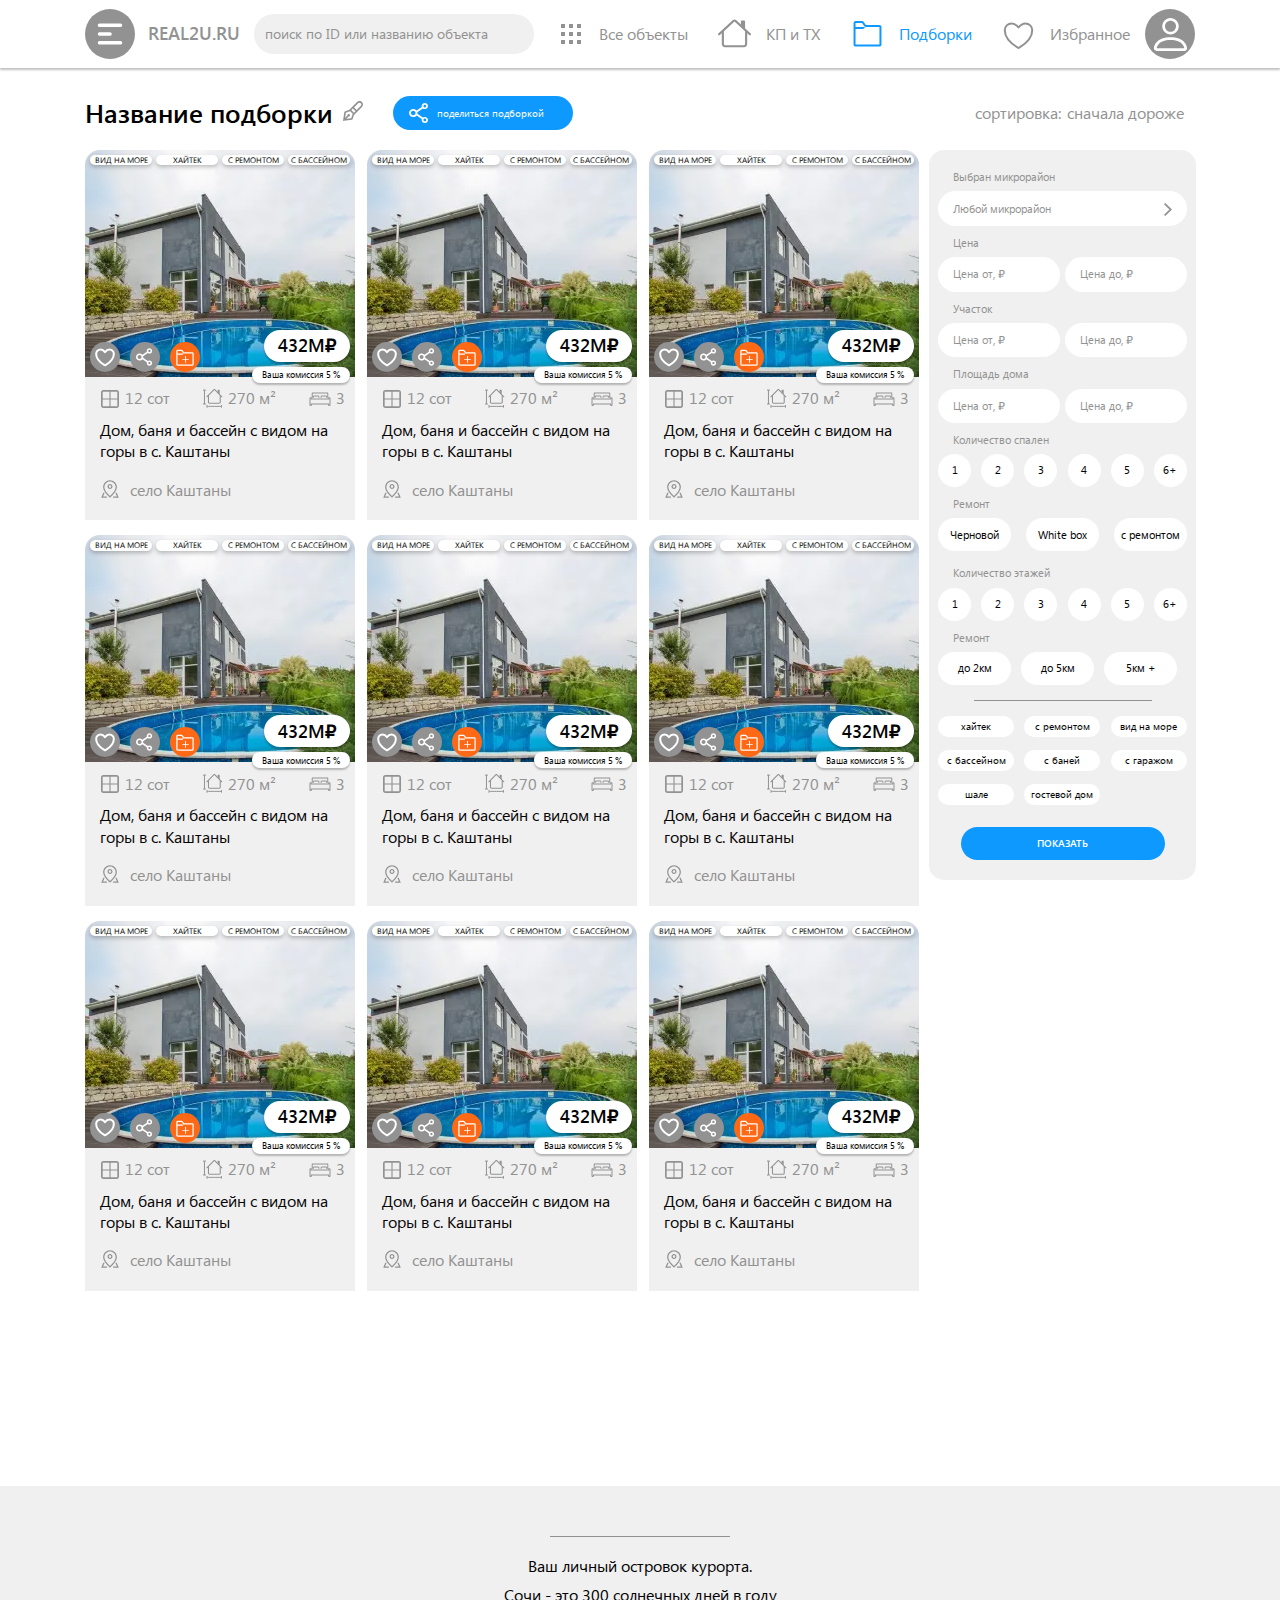
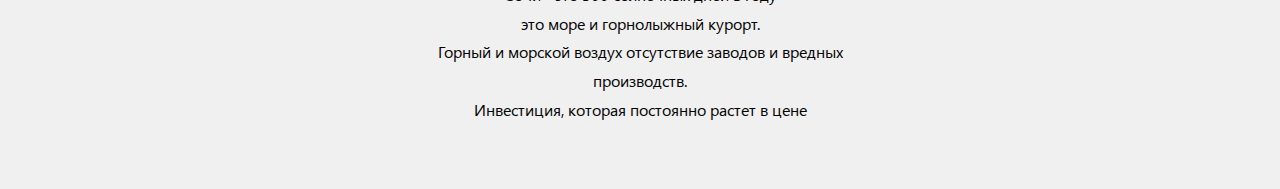
==== commit 6bc8da33: "fix show on project" ====
--- a/markup/collection-name.html
+++ b/markup/collection-name.html
@@ -1,1342 +1,1342 @@
-<!DOCTYPE html>
-<html lang="ru">
-
-<head>
-	<meta charset="UTF-8">
-	<meta http-equiv="X-UA-Compatible" content="IE=edge">
-	<meta name="viewport" content="width=device-width, initial-scale=1.0">
-	<title>Главная</title>
-	<link rel="stylesheet" href="css/style.min.css?_v=20220523153133">
-</head>
-
-<body>
-	<header class="header">
-    <div class="container">
-        <div class="row d-flex align-items-center justify-content-between">
-            <div class="d-flex align-items-center justify-content-xl-between col-xl-5 col-lg-3 justify-content-lg-start col-md-3 justify-content-md-start col-sm-9 col-6 justify-content-start">
-                <!-- Бургер меню -->
-                <div class="header-burger-box">
-                    <div class="header-burger">
-                        <div class="header-burger-icon">
-                            <svg width="36" height="36" viewBox="0 0 36 36" fill="none" xmlns="http://www.w3.org/2000/svg">
-                                <path fill-rule="evenodd" clip-rule="evenodd" d="M5.80298 9.28832C5.80298 8.8262 5.98655 8.38301 6.31332 8.05624C6.64009 7.72948 7.08328 7.5459 7.5454 7.5459H28.4545C28.9166 7.5459 29.3598 7.72948 29.6866 8.05624C30.0133 8.38301 30.1969 8.8262 30.1969 9.28832C30.1969 9.75044 30.0133 10.1936 29.6866 10.5204C29.3598 10.8472 28.9166 11.0307 28.4545 11.0307H7.5454C7.08328 11.0307 6.64009 10.8472 6.31332 10.5204C5.98655 10.1936 5.80298 9.75044 5.80298 9.28832ZM5.80298 18.0005C5.80298 17.5383 5.98655 17.0951 6.31332 16.7684C6.64009 16.4416 7.08328 16.258 7.5454 16.258H17.9999C18.4621 16.258 18.9053 16.4416 19.232 16.7684C19.5588 17.0951 19.7424 17.5383 19.7424 18.0005C19.7424 18.4626 19.5588 18.9058 19.232 19.2325C18.9053 19.5593 18.4621 19.7429 17.9999 19.7429H7.5454C7.08328 19.7429 6.64009 19.5593 6.31332 19.2325C5.98655 18.9058 5.80298 18.4626 5.80298 18.0005ZM5.80298 26.7126C5.80298 26.2505 5.98655 25.8073 6.31332 25.4805C6.64009 25.1537 7.08328 24.9702 7.5454 24.9702H28.4545C28.9166 24.9702 29.3598 25.1537 29.6866 25.4805C30.0133 25.8073 30.1969 26.2505 30.1969 26.7126C30.1969 27.1747 30.0133 27.6179 29.6866 27.9447C29.3598 28.2714 28.9166 28.455 28.4545 28.455H7.5454C7.08328 28.455 6.64009 28.2714 6.31332 27.9447C5.98655 27.6179 5.80298 27.1747 5.80298 26.7126Z" fill="white"/>
-                            </svg> 
-                        </div>
-                        <div class="header-burger-open">
-                            <div class="header-burger-open-shadow"></div>
-                            <div class="header-burger-open-navigation">
-                                <nav>
-                                    <li>
-                                        <a href="" class="header-burger-open-navigation__link">Каталог</a>     
-                                    </li>
-                                    <li>
-                                        <a href="" class="header-burger-open-navigation__link">Ипотечный калькулятор</a>     
-                                    </li>
-                                    <li>
-                                        <a href="" class="header-burger-open-navigation__link">Кадастровая карта</a>     
-                                    </li>
-                                </nav>
-                            </div>
-                        </div>
-                    </div>
-                </div>
-                <div class="header-edit">
-                    <svg width="23" height="23" viewBox="0 0 23 23" fill="none" xmlns="http://www.w3.org/2000/svg">
-                        <g clip-path="url(#clip0_575_23346)">
-                        <path d="M18.9781 1.15002C17.9438 1.15002 16.8906 1.54804 16.1011 2.34025L7.2948 11.1784L2.10551 13.1713L1.60167 13.3799L1.51248 13.916L0.178385 22.8712L0 24.15L1.27621 23.9729L10.2021 22.6341L10.7354 22.5446L10.9432 22.039L12.8114 17.0991L13.2859 16.6535L21.8256 8.08383C23.3561 6.547 23.3855 4.08085 21.9442 2.48879L21.8256 2.34025C21.453 1.96295 21.0096 1.66349 20.521 1.45919C20.0324 1.2549 19.5083 1.14981 18.979 1.15002H18.9781ZM18.9781 3.02487C19.5113 3.02487 20.0455 3.26292 20.4896 3.70949C21.3796 4.60169 21.3796 5.85191 20.4896 6.7441L15.7159 11.5345L12.6909 8.49993L17.4656 3.70949C17.9096 3.26292 18.4439 3.02487 18.9771 3.02487H18.9781ZM11.3274 9.86917L14.3524 12.9038L12.6321 14.6301L9.60716 11.5945L11.3274 9.86917ZM8.15446 12.8743H8.18388L11.2392 15.9384L9.36995 20.8488L3.82579 21.6515L6.37536 19.093C6.42755 19.0968 6.47214 19.1225 6.52338 19.1225C7.36122 19.1225 8.06622 18.4464 8.06622 17.6057C8.06622 16.7649 7.36122 16.0584 6.52338 16.0584C5.68649 16.0584 5.01185 16.7649 5.01185 17.6057C5.01185 17.6571 5.03747 17.7018 5.04127 17.7542L2.49075 20.3127L3.29158 14.7491L8.15446 12.8743Z" fill="white"/>
-                        </g>
-                        <defs>
-                        <clipPath id="clip0_575_23346">
-                        <rect width="23" height="23" fill="white"/>
-                        </clipPath>
-                        </defs>
-                    </svg>
-                </div>
-                <span class="header-name">
-                    <span class="header-name-company">real2u.ru</span>
-                    <span class="header-name-page">Название подборки</span>
-                </span>
-                <div class="header-search-min">
-                    <input class="header-search" type="search" name="q" placeholder="поиск по ID или названию объекта">
-                </div>
-            </div>
-            <div class="d-flex align-items-center col-xl-7 col-lg-9 col-md-9 col-sm-3 justify-content-sm-end justify-content-md-between col-6 justify-content-end">
-
-                <!-- Меню с иконками -->
-                <div class="header-btns">
-                    <div class="header-btns-info">
-                        <a href="index.html" class="header-btn">
-                            <div class="header-btn-icon">
-                                <svg width="26" height="26" viewBox="0 0 26 26" fill="none" xmlns="http://www.w3.org/2000/svg">
-                                    <path d="M3 3H7V7H3V3ZM11 3H15V7H11V3ZM23 3H19V7H23V3ZM3 11H7V15H3V11ZM15 11H11V15H15V11ZM19 11H23V15H19V11ZM7 19H3V23H7V19ZM11 19H15V23H11V19ZM23 19H19V23H23V19Z" fill="#929292"/>
-                                </svg>
-                            </div>
-                            <span class="header-btn-text">Все объекты</span>
-                        </a>
-                        <a href="" class="header-btn">
-                            <div class="header-btn-icon">
-                                <svg width="33" height="33" viewBox="0 0 33 33" fill="none" xmlns="http://www.w3.org/2000/svg">
-                                    <path fill-rule="evenodd" clip-rule="evenodd" d="M3.80774 26.117V12.7901H5.92312V26.117C5.92312 26.3889 6.03456 26.6496 6.23291 26.8419C6.43127 27.0341 6.7003 27.1421 6.98082 27.1421H26.0193C26.2998 27.1421 26.5688 27.0341 26.7672 26.8419C26.9655 26.6496 27.077 26.3889 27.077 26.117V12.7901H29.1924V26.117C29.1924 26.9326 28.858 27.7149 28.263 28.2916C27.6679 28.8684 26.8608 29.1924 26.0193 29.1924H6.98082C6.13926 29.1924 5.33218 28.8684 4.73711 28.2916C4.14204 27.7149 3.80774 26.9326 3.80774 26.117ZM27.077 3.56372V10.7398L22.8462 6.63917V3.56372C22.8462 3.29184 22.9576 3.03109 23.156 2.83883C23.3543 2.64658 23.6234 2.53857 23.9039 2.53857H26.0193C26.2998 2.53857 26.5688 2.64658 26.7672 2.83883C26.9655 3.03109 27.077 3.29184 27.077 3.56372Z" fill="#929292"/>
-                                    <path fill-rule="evenodd" clip-rule="evenodd" d="M14.9447 1.97236C15.3573 1.58987 15.9167 1.375 16.5 1.375C17.0833 1.375 17.6427 1.58987 18.0553 1.97236L32.6774 15.532C32.884 15.7235 33 15.9833 33 16.2542C33 16.5251 32.884 16.7849 32.6774 16.9765C32.4709 17.168 32.1908 17.2756 31.8987 17.2756C31.6066 17.2756 31.3265 17.168 31.12 16.9765L16.5 3.41483L1.88003 16.9765C1.6735 17.168 1.39338 17.2756 1.1013 17.2756C0.809215 17.2756 0.529096 17.168 0.322562 16.9765C0.116029 16.7849 0 16.5251 0 16.2542C0 15.9833 0.116029 15.7235 0.322562 15.532L14.9447 1.97236Z" fill="#929292"/>
-                                </svg>                           
-                            </div>
-                            <span class="header-btn-text">КП и ТХ</span>
-                        </a>
-                        <a href="collection-name.html" class="header-btn active">
-                            <div class="header-btn-icon">
-                                <svg width="33" height="33" viewBox="0 0 33 33" fill="none" xmlns="http://www.w3.org/2000/svg">
-                                    <path d="M28.4671 6.98248H14.9245L12.6208 3.87775C12.4351 3.62898 12.192 3.42676 11.9112 3.28762C11.6304 3.14848 11.32 3.07636 11.0052 3.07716H4.53308C4.0041 3.07716 3.49679 3.28288 3.12275 3.64908C2.74871 4.01527 2.53857 4.51194 2.53857 5.02982V26.5091C2.53857 27.027 2.74871 27.5236 3.12275 27.8898C3.49679 28.256 4.0041 28.4618 4.53308 28.4618H28.4671C28.9961 28.4618 29.5034 28.256 29.8775 27.8898C30.2515 27.5236 30.4617 27.027 30.4617 26.5091V8.93514C30.4617 8.41726 30.2515 7.9206 29.8775 7.5544C29.5034 7.18821 28.9961 6.98248 28.4671 6.98248ZM28.4671 26.5091H4.53308V10.8878H11.823C12.352 10.8878 12.8593 10.6821 13.2333 10.3159C13.6074 9.94969 13.8175 9.45302 13.8175 8.93514H4.53308V5.02982H11.0052L13.6081 8.53485C13.7009 8.65923 13.8225 8.76034 13.9629 8.82991C14.1033 8.89948 14.2585 8.93554 14.4159 8.93514H28.4671V26.5091Z" fill="#929292"/>
-                                </svg>                            
-                            </div>
-                            <span class="header-btn-text">Подборки</span>
-                        </a>
-                        <a href="favorites.html" class="header-btn">
-                            <div class="header-btn-icon">
-                                <svg width="33" height="33" viewBox="0 0 33 33" fill="none" xmlns="http://www.w3.org/2000/svg">
-                                    <path d="M9.625 5.39404C5.82863 5.39404 2.75 8.44104 2.75 12.2003C2.75 15.2349 3.95312 22.4372 15.796 29.7178C16.0081 29.8469 16.2517 29.9151 16.5 29.9151C16.7483 29.9151 16.9919 29.8469 17.204 29.7178C29.0469 22.4372 30.25 15.2349 30.25 12.2003C30.25 8.44104 27.1714 5.39404 23.375 5.39404C19.5786 5.39404 16.5 9.51904 16.5 9.51904C16.5 9.51904 13.4214 5.39404 9.625 5.39404Z" stroke="#929292" stroke-width="2" stroke-linecap="round" stroke-linejoin="round"/>
-                                </svg>
-                            </div>
-                            <span class="header-btn-text">Избранное</span>
-                        </a>
-                    </div>
-                </div>
-                <div class="header-right">
-                    <button class="header-search-mobile">
-                        <span class="header-search-mobile-icon">
-                            <svg width="32" height="32" viewBox="0 0 32 32" fill="none" xmlns="http://www.w3.org/2000/svg">
-                                <path d="M29.975 24.9823L24.9073 19.9145L21.0093 18.3041C22.3072 16.4583 23.0025 14.2564 23 12C23 5.93456 18.0654 1 12 1C5.93456 1 1 5.93456 1 12C1 18.0654 5.93456 23 12 23C14.276 23.0026 16.4962 22.2952 18.3512 20.9764L19.9574 24.8639L25.025 29.9319C25.35 30.257 25.7358 30.5148 26.1605 30.6907C26.5851 30.8666 27.0403 30.9572 27.4999 30.9572C27.9595 30.9572 28.4147 30.8667 28.8393 30.6908C29.264 30.5149 29.6498 30.2571 29.9748 29.9321C30.2999 29.6071 30.5577 29.2213 30.7336 28.7966C30.9095 28.372 31.0001 27.9168 31.0001 27.4572C31.0001 26.9976 30.9096 26.5424 30.7337 26.1178C30.5578 25.6931 30.3 25.3073 29.975 24.9823V24.9823ZM3 12C3 7.0375 7.0375 3 12 3C16.9625 3 21 7.0375 21 12C21 16.9625 16.9625 21 12 21C7.0375 21 3 16.9625 3 12ZM28.5607 28.5178C28.2792 28.7986 27.8977 28.9564 27.5 28.9564C27.1023 28.9564 26.7208 28.7986 26.4393 28.5178L21.6536 23.732L20.1602 20.1173L23.775 21.6107L28.5608 26.3964C28.8417 26.678 28.9994 27.0594 28.9994 27.4571C28.9993 27.8548 28.8416 28.2362 28.5607 28.5178V28.5178Z" fill="white"/>
-                            </svg>
-                        </span>
-                    </button>
-                    <div class="header-person">
-                        <div class="header-person__box">
-                            <div class="header-person-icon">
-                                <svg width="33" height="33" viewBox="0 0 33 33" fill="none" xmlns="http://www.w3.org/2000/svg">
-                                    <path d="M16.5 16.5C18.688 16.5 20.7865 15.6308 22.3336 14.0836C23.8808 12.5365 24.75 10.438 24.75 8.25C24.75 6.06196 23.8808 3.96354 22.3336 2.41637C20.7865 0.869194 18.688 0 16.5 0C14.312 0 12.2135 0.869194 10.6664 2.41637C9.11919 3.96354 8.25 6.06196 8.25 8.25C8.25 10.438 9.11919 12.5365 10.6664 14.0836C12.2135 15.6308 14.312 16.5 16.5 16.5V16.5ZM22 8.25C22 9.70869 21.4205 11.1076 20.3891 12.1391C19.3576 13.1705 17.9587 13.75 16.5 13.75C15.0413 13.75 13.6424 13.1705 12.6109 12.1391C11.5795 11.1076 11 9.70869 11 8.25C11 6.79131 11.5795 5.39236 12.6109 4.36091C13.6424 3.32946 15.0413 2.75 16.5 2.75C17.9587 2.75 19.3576 3.32946 20.3891 4.36091C21.4205 5.39236 22 6.79131 22 8.25V8.25ZM33 30.25C33 33 30.25 33 30.25 33H2.75C2.75 33 0 33 0 30.25C0 27.5 2.75 19.25 16.5 19.25C30.25 19.25 33 27.5 33 30.25ZM30.25 30.239C30.2472 29.5625 29.8265 27.5275 27.962 25.663C26.169 23.87 22.7948 22 16.5 22C10.2025 22 6.831 23.87 5.038 25.663C3.1735 27.5275 2.7555 29.5625 2.75 30.239H30.25Z" fill="white"/>
-                                </svg>     
-                            </div>
-                            <div class="header-person-session">
-                                <div class="header-person-session-icon">
-                                    <svg width="21" height="24" viewBox="0 0 21 24" fill="none" xmlns="http://www.w3.org/2000/svg">
-                                        <path d="M10.5 11.5C11.7598 11.5 12.968 10.9996 13.8588 10.1088C14.7496 9.21796 15.25 8.00978 15.25 6.75C15.25 5.49022 14.7496 4.28204 13.8588 3.39124C12.968 2.50045 11.7598 2 10.5 2C9.24022 2 8.03204 2.50045 7.14124 3.39124C6.25045 4.28204 5.75 5.49022 5.75 6.75C5.75 8.00978 6.25045 9.21796 7.14124 10.1088C8.03204 10.9996 9.24022 11.5 10.5 11.5ZM13.6667 6.75C13.6667 7.58985 13.333 8.39531 12.7392 8.98917C12.1453 9.58304 11.3399 9.91667 10.5 9.91667C9.66015 9.91667 8.85469 9.58304 8.26083 8.98917C7.66696 8.39531 7.33333 7.58985 7.33333 6.75C7.33333 5.91015 7.66696 5.10469 8.26083 4.51083C8.85469 3.91696 9.66015 3.58333 10.5 3.58333C11.3399 3.58333 12.1453 3.91696 12.7392 4.51083C13.333 5.10469 13.6667 5.91015 13.6667 6.75ZM20 19.4167C20 21 18.4167 21 18.4167 21H2.58333C2.58333 21 1 21 1 19.4167C1 17.8333 2.58333 13.0833 10.5 13.0833C18.4167 13.0833 20 17.8333 20 19.4167ZM18.4167 19.4103C18.4151 19.0208 18.1728 17.8492 17.0993 16.7757C16.067 15.7433 14.1243 14.6667 10.5 14.6667C6.87417 14.6667 4.933 15.7433 3.90067 16.7757C2.82717 17.8492 2.5865 19.0208 2.58333 19.4103H18.4167Z" fill="white"/>
-                                    </svg>
-                                </div>
-                            </div>
-                        </div>
-                        <div class="header-person-menu">
-                            <ul class="header-person-menu-list">
-                                <li>
-                                    <button class="header-person-menu-list-btn">
-                                        <span class="header-person-menu-list-btn__text">Я с клиентом</span>
-                                        <span class="header-person-menu-list-btn-shell"></span>
-                                    </button>
-                                </li>
-                                <li>
-                                    <span class="header-person-menu-list-btn__text">Профиль</span>
-                                </li>
-                                <li>
-                                    <span class="header-person-menu-list-btn__text">Выйти</span>
-                                </li>
-                            </ul>
-                        </div>
-                    </div>
-                </div>
-            </div>
-        </div>
-    </div>
-</header>
-
-	<main>
-        <section class="filter">
-			<div class="container">
-				<div class="filter-block row">
-					<div class="col-xl-9 col-lg-8 col-md-7 col-sm-6 d-flex align-items-center justify-content-start">
-						<div class="filter-collection-name">
-							<h1 class="filter-title">Название подборки</h1>
-							<div class="filter-collection-name-icon">
-								<svg width="20" height="20" viewBox="0 0 20 20" fill="none" xmlns="http://www.w3.org/2000/svg">
-									<path d="M16.5027 2.72514e-07C15.6033 2.72514e-07 14.6875 0.346098 14.001 1.03498L6.34331 8.72035L1.83088 10.4533L1.39275 10.6347L1.3152 11.1008L0.155117 18.888L0 20L1.10975 19.846L8.87139 18.6818L9.33509 18.604L9.51578 18.1644L11.1404 13.8688L11.5529 13.4813L18.9788 6.02939C20.3096 4.69302 20.3352 2.54854 19.0819 1.16415L18.9788 1.03498C18.6548 0.706888 18.2692 0.446489 17.8444 0.26884C17.4195 0.091192 16.9638 -0.000182119 16.5035 2.72514e-07H16.5027ZM16.5027 1.6303C16.9664 1.6303 17.4309 1.8373 17.817 2.22563C18.591 3.00145 18.591 4.08859 17.817 4.86442L13.666 9.03001L11.0356 6.39122L15.1875 2.22563C15.5736 1.8373 16.0381 1.6303 16.5018 1.6303H16.5027ZM9.84995 7.58187L12.4803 10.2207L10.9844 11.7218L8.35405 9.08218L9.84995 7.58187ZM7.09084 10.195H7.11642L9.77321 12.8594L8.14778 17.1294L3.32677 17.8274L5.54379 15.6026C5.58917 15.6059 5.62795 15.6282 5.67251 15.6282C6.40106 15.6282 7.0141 15.0404 7.0141 14.3093C7.0141 13.5781 6.40106 12.9638 5.67251 12.9638C4.94478 12.9638 4.35813 13.5781 4.35813 14.3093C4.35813 14.354 4.38041 14.3929 4.38371 14.4384L2.16587 16.6632L2.86224 11.8253L7.09084 10.195Z" fill="#929292"/>
-								</svg>									
-							</div>
-						</div>
-						<button class="filter-collection-button">
-							<span class="filter-collection-button-icon">
-								<svg width="19" height="20" viewBox="0 0 19 20" fill="none" xmlns="http://www.w3.org/2000/svg">
-									<path d="M15.8333 6.12245C15.0813 6.12245 14.3872 5.86735 13.8436 5.44133L8.37583 9.26531C8.46739 9.7511 8.46739 10.2489 8.37583 10.7347L13.8436 14.5587C14.3872 14.1327 15.0813 13.8776 15.8333 13.8776C17.5803 13.8776 19 15.25 19 16.9388C19 18.6276 17.5803 20 15.8333 20C14.0864 20 12.6667 18.6276 12.6667 16.9388C12.6667 16.6429 12.7089 16.3597 12.7907 16.0893L7.59736 12.4541C6.82681 13.4413 5.60236 14.0816 4.22222 14.0816C1.88944 14.0816 0 12.2551 0 10C0 7.7449 1.88944 5.91837 4.22222 5.91837C5.60236 5.91837 6.82681 6.55867 7.59736 7.54592L12.7907 3.91071C12.7089 3.6403 12.6667 3.35459 12.6667 3.06122C12.6667 1.37245 14.0864 0 15.8333 0C17.5803 0 19 1.37245 19 3.06122C19 4.75 17.5803 6.12245 15.8333 6.12245ZM15.8333 18.2653C16.5907 18.2653 17.2056 17.6709 17.2056 16.9388C17.2056 16.2066 16.5907 15.6122 15.8333 15.6122C15.076 15.6122 14.4611 16.2066 14.4611 16.9388C14.4611 17.6709 15.076 18.2653 15.8333 18.2653ZM4.22222 7.7551C2.94236 7.7551 1.9 8.76275 1.9 10C1.9 11.2372 2.94236 12.2449 4.22222 12.2449C5.50208 12.2449 6.54444 11.2372 6.54444 10C6.54444 8.76275 5.50208 7.7551 4.22222 7.7551ZM15.8333 1.73469C15.076 1.73469 14.4611 2.32908 14.4611 3.06122C14.4611 3.79337 15.076 4.38775 15.8333 4.38775C16.5907 4.38775 17.2056 3.79337 17.2056 3.06122C17.2056 2.32908 16.5907 1.73469 15.8333 1.73469Z" fill="white"/>
-								</svg>									
-							</span>
-							<span class="filter-collection-button__text">поделиться подборкой</span>
-						</button>
-					</div>
-					<div class="d-flex align-items-center justify-content-end col-xl-3 col-lg-4 col-md-5 col-sm-6">
-						<span class="filter-sorting">сортировка:</span>
-						<button class="filter-sorting-price">
-							<span class="filter-sorting-price-text">сначала дороже</span>
-							<div class="filter-sorting-price-icon"></div>
-						</button>
-					</div>
-				</div>
-				<div class="filter-content">
-					<div class="filter-objects">
-						<a href="" class="filter-objects-card">
-							<div class="filter-objects-card-box">
-								<div class="filter-objects-card-box__img box">
- <picture><source srcset="img/filter/object.webp" type="image/webp"><img src="img/filter/object.png" alt="#" class="filter-objects-card-box__img"></picture> 
-								</div>
-								<div class="filter-objects-card-box-description">
-									<div class="filter-objects-card-box-description-item">
-										<span>вид на море</span>
-									</div>
-									<div class="filter-objects-card-box-description-item">
-										<span>хайтек</span>
-									</div>
-									<div class="filter-objects-card-box-description-item">
-										<span>с ремонтом</span>
-									</div>
-									<div class="filter-objects-card-box-description-item">
-										<span>с бассейном</span>
-									</div>
-								</div>
-								<div class="filter-objects-card-box-elements">
-									<button class="filter-objects-card-box-elements-icon">
-										<svg width="22" height="23" viewBox="0 0 22 23" fill="none" xmlns="http://www.w3.org/2000/svg">
-											<path d="M6.57967 3.50586C4.13854 3.50586 2.15894 5.46513 2.15894 7.88238C2.15894 9.83369 2.93256 14.4649 10.5477 19.1464C10.6841 19.2294 10.8407 19.2733 11.0004 19.2733C11.1601 19.2733 11.3167 19.2294 11.4531 19.1464C19.0682 14.4649 19.8419 9.83369 19.8419 7.88238C19.8419 5.46513 17.8623 3.50586 15.4211 3.50586C12.98 3.50586 11.0004 6.1583 11.0004 6.1583C11.0004 6.1583 9.0208 3.50586 6.57967 3.50586Z" stroke="white" stroke-width="2" stroke-linecap="round" stroke-linejoin="round"/>
-										</svg>
-									</button>
-									<button class="filter-objects-card-box-elements-icon">
-										<svg width="24" height="24" viewBox="0 0 24 24" fill="none" xmlns="http://www.w3.org/2000/svg">
-											<path d="M16.4394 8.59472C15.8009 8.59472 15.2117 8.37069 14.7502 7.99655L10.1082 11.3548C10.1859 11.7815 10.1859 12.2186 10.1082 12.6453L14.7502 16.0036C15.2117 15.6294 15.8009 15.4054 16.4394 15.4054C17.9225 15.4054 19.1278 16.6107 19.1278 18.0938C19.1278 19.5769 17.9225 20.7822 16.4394 20.7822C14.9563 20.7822 13.751 19.5769 13.751 18.0938C13.751 17.8339 13.7868 17.5852 13.8563 17.3478L9.44728 14.1553C8.7931 15.0223 7.75358 15.5846 6.58187 15.5846C4.6014 15.5846 2.99731 13.9805 2.99731 12.0001C2.99731 10.0196 4.6014 8.4155 6.58187 8.4155C7.75358 8.4155 8.7931 8.97782 9.44728 9.84484L13.8563 6.65234C13.7868 6.41486 13.751 6.16395 13.751 5.90631C13.751 4.42319 14.9563 3.21789 16.4394 3.21789C17.9225 3.21789 19.1278 4.42319 19.1278 5.90631C19.1278 7.38942 17.9225 8.59472 16.4394 8.59472ZM16.4394 19.2588C17.0824 19.2588 17.6044 18.7368 17.6044 18.0938C17.6044 17.4508 17.0824 16.9288 16.4394 16.9288C15.7964 16.9288 15.2744 17.4508 15.2744 18.0938C15.2744 18.7368 15.7964 19.2588 16.4394 19.2588ZM6.58187 10.0285C5.4953 10.0285 4.61037 10.9135 4.61037 12.0001C4.61037 13.0866 5.4953 13.9716 6.58187 13.9716C7.66844 13.9716 8.55338 13.0866 8.55338 12.0001C8.55338 10.9135 7.66844 10.0285 6.58187 10.0285ZM16.4394 4.74132C15.7964 4.74132 15.2744 5.26333 15.2744 5.90631C15.2744 6.54929 15.7964 7.07129 16.4394 7.07129C17.0824 7.07129 17.6044 6.54929 17.6044 5.90631C17.6044 5.26333 17.0824 4.74132 16.4394 4.74132Z" fill="white"/>
-										</svg>
-									</button>
-									<button class="filter-objects-card-box-elements-icon active">
-										<svg width="22" height="22" viewBox="0 0 22 22" fill="none" xmlns="http://www.w3.org/2000/svg">
-											<path d="M18.4794 6.30118H10.0152L8.57544 4.36073C8.45939 4.20525 8.30741 4.07886 8.13192 3.9919C7.95643 3.90493 7.76241 3.85986 7.56572 3.86036H3.52061C3.19 3.86036 2.87293 3.98893 2.63916 4.21781C2.40538 4.44668 2.27405 4.7571 2.27405 5.08077V18.5053C2.27405 18.829 2.40538 19.1394 2.63916 19.3683C2.87293 19.5972 3.19 19.7257 3.52061 19.7257H18.4794C18.81 19.7257 19.1271 19.5972 19.3609 19.3683C19.5946 19.1394 19.726 18.829 19.726 18.5053V7.5216C19.726 7.19792 19.5946 6.88751 19.3609 6.65863C19.1271 6.42976 18.81 6.30118 18.4794 6.30118ZM18.4794 18.5053H3.52061V8.74201H8.07681C8.40742 8.74201 8.72449 8.61343 8.95827 8.38456C9.19204 8.15569 9.32338 7.84527 9.32338 7.5216H3.52061V5.08077H7.56572L9.19249 7.27141C9.25051 7.34915 9.3265 7.41234 9.41425 7.45583C9.50199 7.49931 9.599 7.52185 9.69735 7.5216H18.4794V18.5053Z" fill="white"/>
-											<path d="M11.0987 16.625H11.8388C11.9046 16.625 11.9375 16.6007 11.9375 16.5521V10.1354C11.9375 10.0868 11.9046 10.0625 11.8388 10.0625H11.0987C11.0329 10.0625 11 10.0868 11 10.1354V16.5521C11 16.6007 11.0329 16.625 11.0987 16.625Z" fill="white"/>
-											<path d="M8.26381 13.8125H14.6737C14.7246 13.8125 14.75 13.7796 14.75 13.7138V12.9737C14.75 12.9079 14.7246 12.875 14.6737 12.875H8.26381C8.21294 12.875 8.1875 12.9079 8.1875 12.9737V13.7138C8.1875 13.7796 8.21294 13.8125 8.26381 13.8125Z" fill="white"/>
-										</svg>
-									</button>
-								</div>
-								<div class="filter-objects-card-box-numbers">
-									<div class="filter-objects-card-box-numbers-item">
-										<span class="filter-objects-card-box-numbers-item__price">432M₽</span>
-									</div>
-									<div class="filter-objects-card-box-numbers-item">
-										<span class="filter-objects-card-box-numbers-item__commission">Ваша комиссия 5 %</span>
-									</div>
-								</div>
-							</div>
-							<div class="filter-objects-card-info">
-								<div class="filter-objects-card-info-top">
-									<div class="filter-objects-card-info-top-item">
-										<div class="filter-objects-card-info-top-item__icon">
-											<svg width="20" height="20" viewBox="0 0 20 20" fill="none" xmlns="http://www.w3.org/2000/svg">
-												<path d="M3.25 1H16.75C17.3467 1 17.919 1.23705 18.341 1.65901C18.7629 2.08097 19 2.65326 19 3.25V16.75C19 17.3467 18.7629 17.919 18.341 18.341C17.919 18.7629 17.3467 19 16.75 19H3.25C2.65326 19 2.08097 18.7629 1.65901 18.341C1.23705 17.919 1 17.3467 1 16.75V3.25C1 2.65326 1.23705 2.08097 1.65901 1.65901C2.08097 1.23705 2.65326 1 3.25 1ZM10.5625 10.5625V17.3125H17.3125V10.5625H10.5625ZM2.6875 10.5625V17.3125H9.4375V10.5625H2.6875ZM10.5625 2.6875V9.4375H17.3125V2.6875H10.5625ZM2.6875 2.6875V9.4375H9.4375V2.6875H2.6875Z" fill="#929292"/>
-											</svg>
-										</div>
-										<span class="filter-objects-card-info-top-item__text">12 сот</span>
-									</div>
-									<div class="filter-objects-card-info-top-item">
-										<div class="filter-objects-card-info-top-item__icon">
-											<svg width="20" height="20" viewBox="0 0 20 20" fill="none" xmlns="http://www.w3.org/2000/svg">
-												<path fill-rule="evenodd" clip-rule="evenodd" d="M4.93823 13.1458V6.19466H6.00763V13.1458C6.00763 13.2876 6.06397 13.4236 6.16424 13.5239C6.26452 13.6241 6.40052 13.6805 6.54233 13.6805H16.1669C16.3088 13.6805 16.4448 13.6241 16.545 13.5239C16.6453 13.4236 16.7016 13.2876 16.7016 13.1458V6.19466H17.771V13.1458C17.771 13.5712 17.602 13.9792 17.3012 14.28C17.0004 14.5809 16.5924 14.7499 16.1669 14.7499H6.54233C6.1169 14.7499 5.70889 14.5809 5.40806 14.28C5.10724 13.9792 4.93823 13.5712 4.93823 13.1458ZM16.7016 1.38236V5.12526L14.5628 2.98646V1.38236C14.5628 1.24055 14.6192 1.10454 14.7194 1.00427C14.8197 0.903991 14.9557 0.847656 15.0975 0.847656H16.1669C16.3088 0.847656 16.4448 0.903991 16.545 1.00427C16.6453 1.10454 16.7016 1.24055 16.7016 1.38236Z" fill="#929292"/>
-												<path fill-rule="evenodd" clip-rule="evenodd" d="M10.5986 0.313106C10.7992 0.112624 11.0711 0 11.3547 0C11.6382 0 11.9102 0.112624 12.1107 0.313106L19.2191 7.42034C19.3195 7.52075 19.3759 7.65692 19.3759 7.79891C19.3759 7.9409 19.3195 8.07708 19.2191 8.17748C19.1186 8.27788 18.9825 8.33429 18.8405 8.33429C18.6985 8.33429 18.5623 8.27788 18.4619 8.17748L11.3547 1.06917L4.24744 8.17748C4.14704 8.27788 4.01086 8.33429 3.86887 8.33429C3.72688 8.33429 3.59071 8.27788 3.4903 8.17748C3.3899 8.07708 3.3335 7.9409 3.3335 7.79891C3.3335 7.65692 3.3899 7.52075 3.4903 7.42034L10.5986 0.313106Z" fill="#929292"/>
-												<path d="M1.45946 15.0001V1.09766M4 17.3904C4 17.3904 13.0327 17.3904 18.5 17.3904M4 17.3904C4 16.8474 4 16.543 4 16.0001M4 17.3904C4 17.9333 4 18.2377 4 18.7806M0 1.09766H2.91892M0 15.0001H2.91892M18.5 16.0001C18.5 17.086 18.5 18.7806 18.5 18.7806" stroke="#929292"/>
-											</svg>
-										</div>
-										<span class="filter-objects-card-info-top-item__text">270 м²</span>
-									</div>
-									<div class="filter-objects-card-info-top-item">
-										<div class="filter-objects-card-info-top-item__icon">
-											<svg width="22" height="20" viewBox="0 0 22 20" fill="none" xmlns="http://www.w3.org/2000/svg">
-												<path d="M19.6446 14.8864H20.1446V14.3864H19.6446V14.8864ZM19.6651 9.9395V10.4395H20.1651V9.9395H19.6651ZM2.33492 9.9395H1.83492V10.4395H2.33492V9.9395ZM2.35478 14.8864V14.3864H1.85478V14.8864H2.35478ZM3.72217 8.83761V4.42829H2.72217V8.83761H3.72217ZM3.72217 4.42829C3.72217 4.47048 3.68868 4.5 3.65254 4.5V3.5C3.14195 3.5 2.72217 3.91266 2.72217 4.42829H3.72217ZM3.65254 4.5H18.3474V3.5H3.65254V4.5ZM18.3474 4.5C18.3114 4.5 18.2777 4.46999 18.2777 4.42829H19.2777C19.2777 3.91314 18.8591 3.5 18.3474 3.5V4.5ZM18.2777 4.42829V8.83761H19.2777V4.42829H18.2777ZM4.83301 8.82308V7.87007H3.83301V8.82308H4.83301ZM4.83301 7.87007C4.83301 7.68379 4.88221 7.53832 4.93539 7.45497C4.99233 7.36572 5.00971 7.40255 4.95029 7.40255V6.40255C4.55014 6.40255 4.25887 6.65611 4.09236 6.91711C3.92208 7.184 3.83301 7.52229 3.83301 7.87007H4.83301ZM4.95029 7.40255H9.27128V6.40255H4.95029V7.40255ZM9.27128 7.40255C9.21186 7.40255 9.22924 7.36572 9.28618 7.45497C9.33936 7.53832 9.38856 7.68379 9.38856 7.87007H10.3886C10.3886 7.52229 10.2995 7.184 10.1292 6.91711C9.9627 6.65611 9.67144 6.40255 9.27128 6.40255V7.40255ZM9.38856 7.87007V8.83759H10.3886V7.87007H9.38856ZM12.6108 8.82308V7.87007H11.6108V8.82308H12.6108ZM12.6108 7.87007C12.6108 7.68379 12.66 7.53832 12.7132 7.45497C12.7702 7.36572 12.7875 7.40255 12.7281 7.40255V6.40255C12.328 6.40255 12.0367 6.65611 11.8702 6.91711C11.6999 7.184 11.6108 7.52229 11.6108 7.87007H12.6108ZM12.7281 7.40255H17.0491V6.40255H12.7281V7.40255ZM17.0491 7.40255C16.9897 7.40255 17.0071 7.36572 17.064 7.45497C17.1172 7.53832 17.1664 7.68379 17.1664 7.87007H18.1664C18.1664 7.52229 18.0773 7.184 17.907 6.91711C17.7405 6.65611 17.4493 6.40255 17.0491 6.40255V7.40255ZM17.1664 7.87007V8.83759H18.1664V7.87007H17.1664ZM9.721 15.3864H19.6446V14.3864H9.721V15.3864ZM19.1446 14.8864V16.0263H20.1446V14.8864H19.1446ZM19.1446 16.0263C19.1446 16.6884 19.7542 17.0778 20.3064 17.0778V16.0778C20.2347 16.0778 20.184 16.0533 20.1586 16.0321C20.1341 16.0117 20.1446 16.0074 20.1446 16.0263H19.1446ZM20.3064 17.0778H20.3382V16.0778H20.3064V17.0778ZM20.3382 17.0778C20.8904 17.0778 21.5 16.6884 21.5 16.0263H20.5C20.5 16.0074 20.5104 16.0117 20.486 16.0321C20.4606 16.0533 20.4098 16.0778 20.3382 16.0778V17.0778ZM21.5 16.0263V9.38911H20.5V16.0263H21.5ZM21.5 9.38911C21.5 8.72703 20.8904 8.33762 20.3382 8.33762V9.33762C20.4098 9.33762 20.4606 9.36212 20.486 9.38333C20.5104 9.40368 20.5 9.40796 20.5 9.38911H21.5ZM20.3382 8.33762H20.3269V9.33762H20.3382V8.33762ZM20.3269 8.33762C19.7737 8.33762 19.1651 8.72732 19.1651 9.38911H20.1651C20.1651 9.40759 20.1548 9.40335 20.179 9.38322C20.2042 9.36221 20.2548 9.33762 20.3269 9.33762V8.33762ZM19.1651 9.38911V9.9395H20.1651V9.38911H19.1651ZM19.6651 9.4395H10.1757V10.4395H19.6651V9.4395ZM10.1757 10.4395H10.907V9.4395H10.1757V10.4395ZM10.907 9.4395H2.33492V10.4395H10.907V9.4395ZM2.83492 9.9395V9.38911H1.83492V9.9395H2.83492ZM2.83492 9.38911C2.83492 8.72703 2.2253 8.33762 1.67309 8.33762V9.33762C1.74476 9.33762 1.79547 9.36212 1.82093 9.38333C1.84535 9.40368 1.83492 9.40796 1.83492 9.38911H2.83492ZM1.67309 8.33762H1.66184V9.33762H1.67309V8.33762ZM1.66184 8.33762C1.10963 8.33762 0.5 8.72703 0.5 9.38911H1.5C1.5 9.40796 1.48957 9.40368 1.514 9.38333C1.53945 9.36212 1.59016 9.33762 1.66184 9.33762V8.33762ZM0.5 9.38911V16.0263H1.5V9.38911H0.5ZM0.5 16.0263C0.5 16.6884 1.10963 17.0778 1.66184 17.0778V16.0778C1.59016 16.0778 1.53945 16.0533 1.514 16.0321C1.48957 16.0117 1.5 16.0074 1.5 16.0263H0.5ZM1.66184 17.0778H1.69294V16.0778H1.66184V17.0778ZM1.69294 17.0778C2.24616 17.0778 2.85478 16.6881 2.85478 16.0263H1.85478C1.85478 16.0078 1.86504 16.0121 1.8409 16.0322C1.8157 16.0532 1.7651 16.0778 1.69294 16.0778V17.0778ZM2.85478 16.0263V14.8864H1.85478V16.0263H2.85478ZM2.35478 15.3864H11.3061V14.3864H2.35478V15.3864Z" fill="#929292"/>
-											</svg>
-										</div>
-										<span class="filter-objects-card-info-top-item__text">3</span>
-									</div>
-								</div>
-								<div class="filter-objects-card-info-center">
-									<span>
-										Дом, баня и бассейн с видом на горы в с. Каштаны 
-									</span>
-								</div>
-								<div class="filter-objects-card-info-bottom">
-									<div class="filter-objects-card-info-bottom-item">
-										<div class="filter-objects-card-info-bottom-item-icon">
-											<svg width="20" height="20" viewBox="0 0 20 20" fill="none" xmlns="http://www.w3.org/2000/svg">
-												<path d="M15.625 8.125C15.625 6.63316 15.0324 5.20242 13.9775 4.14752C12.9226 3.09263 11.4918 2.5 10 2.5C8.50816 2.5 7.07742 3.09263 6.02252 4.14752C4.96763 5.20242 4.375 6.63316 4.375 8.125C4.375 10.4325 6.22125 13.44 10 17.0425C13.7788 13.44 15.625 10.4325 15.625 8.125ZM10 18.75C5.41625 14.5837 3.125 11.0413 3.125 8.125C3.125 6.30164 3.84933 4.55295 5.13864 3.26364C6.42795 1.97433 8.17664 1.25 10 1.25C11.8234 1.25 13.572 1.97433 14.8614 3.26364C16.1507 4.55295 16.875 6.30164 16.875 8.125C16.875 11.0413 14.5837 14.5837 10 18.75Z" fill="#929292"/>
-												<path d="M10 8.75C10.3315 8.75 10.6495 8.6183 10.8839 8.38388C11.1183 8.14946 11.25 7.83152 11.25 7.5C11.25 7.16848 11.1183 6.85054 10.8839 6.61612C10.6495 6.3817 10.3315 6.25 10 6.25C9.66848 6.25 9.35054 6.3817 9.11612 6.61612C8.8817 6.85054 8.75 7.16848 8.75 7.5C8.75 7.83152 8.8817 8.14946 9.11612 8.38388C9.35054 8.6183 9.66848 8.75 10 8.75ZM10 10C9.33696 10 8.70107 9.73661 8.23223 9.26777C7.76339 8.79893 7.5 8.16304 7.5 7.5C7.5 6.83696 7.76339 6.20107 8.23223 5.73223C8.70107 5.26339 9.33696 5 10 5C10.663 5 11.2989 5.26339 11.7678 5.73223C12.2366 6.20107 12.5 6.83696 12.5 7.5C12.5 8.16304 12.2366 8.79893 11.7678 9.26777C11.2989 9.73661 10.663 10 10 10ZM16.75 13.75L18.75 18.75H13.125V17.5H6.875V18.75H1.25L3.25 13.75H16.75ZM15.4037 13.75H4.59625L3.09625 17.5H16.9037L15.4037 13.75Z" fill="#929292"/>
-											</svg>
-										</div>
-										<span class="filter-objects-card-info-bottom-item__text">село Каштаны</span>
-									</div>
-								</div>
-							</div>
-						</a>
-						<a href="" class="filter-objects-card">
-							<div class="filter-objects-card-box">
-								<div class="filter-objects-card-box__img box">
- <picture><source srcset="img/filter/object.webp" type="image/webp"><img src="img/filter/object.png" alt="#" class="filter-objects-card-box__img"></picture> 
-								</div>
-								<div class="filter-objects-card-box-description">
-									<div class="filter-objects-card-box-description-item">
-										<span>вид на море</span>
-									</div>
-									<div class="filter-objects-card-box-description-item">
-										<span>хайтек</span>
-									</div>
-									<div class="filter-objects-card-box-description-item">
-										<span>с ремонтом</span>
-									</div>
-									<div class="filter-objects-card-box-description-item">
-										<span>с бассейном</span>
-									</div>
-								</div>
-								<div class="filter-objects-card-box-elements">
-									<button class="filter-objects-card-box-elements-icon">
-										<svg width="22" height="23" viewBox="0 0 22 23" fill="none" xmlns="http://www.w3.org/2000/svg">
-											<path d="M6.57967 3.50586C4.13854 3.50586 2.15894 5.46513 2.15894 7.88238C2.15894 9.83369 2.93256 14.4649 10.5477 19.1464C10.6841 19.2294 10.8407 19.2733 11.0004 19.2733C11.1601 19.2733 11.3167 19.2294 11.4531 19.1464C19.0682 14.4649 19.8419 9.83369 19.8419 7.88238C19.8419 5.46513 17.8623 3.50586 15.4211 3.50586C12.98 3.50586 11.0004 6.1583 11.0004 6.1583C11.0004 6.1583 9.0208 3.50586 6.57967 3.50586Z" stroke="white" stroke-width="2" stroke-linecap="round" stroke-linejoin="round"/>
-										</svg>
-									</button>
-									<button class="filter-objects-card-box-elements-icon">
-										<svg width="24" height="24" viewBox="0 0 24 24" fill="none" xmlns="http://www.w3.org/2000/svg">
-											<path d="M16.4394 8.59472C15.8009 8.59472 15.2117 8.37069 14.7502 7.99655L10.1082 11.3548C10.1859 11.7815 10.1859 12.2186 10.1082 12.6453L14.7502 16.0036C15.2117 15.6294 15.8009 15.4054 16.4394 15.4054C17.9225 15.4054 19.1278 16.6107 19.1278 18.0938C19.1278 19.5769 17.9225 20.7822 16.4394 20.7822C14.9563 20.7822 13.751 19.5769 13.751 18.0938C13.751 17.8339 13.7868 17.5852 13.8563 17.3478L9.44728 14.1553C8.7931 15.0223 7.75358 15.5846 6.58187 15.5846C4.6014 15.5846 2.99731 13.9805 2.99731 12.0001C2.99731 10.0196 4.6014 8.4155 6.58187 8.4155C7.75358 8.4155 8.7931 8.97782 9.44728 9.84484L13.8563 6.65234C13.7868 6.41486 13.751 6.16395 13.751 5.90631C13.751 4.42319 14.9563 3.21789 16.4394 3.21789C17.9225 3.21789 19.1278 4.42319 19.1278 5.90631C19.1278 7.38942 17.9225 8.59472 16.4394 8.59472ZM16.4394 19.2588C17.0824 19.2588 17.6044 18.7368 17.6044 18.0938C17.6044 17.4508 17.0824 16.9288 16.4394 16.9288C15.7964 16.9288 15.2744 17.4508 15.2744 18.0938C15.2744 18.7368 15.7964 19.2588 16.4394 19.2588ZM6.58187 10.0285C5.4953 10.0285 4.61037 10.9135 4.61037 12.0001C4.61037 13.0866 5.4953 13.9716 6.58187 13.9716C7.66844 13.9716 8.55338 13.0866 8.55338 12.0001C8.55338 10.9135 7.66844 10.0285 6.58187 10.0285ZM16.4394 4.74132C15.7964 4.74132 15.2744 5.26333 15.2744 5.90631C15.2744 6.54929 15.7964 7.07129 16.4394 7.07129C17.0824 7.07129 17.6044 6.54929 17.6044 5.90631C17.6044 5.26333 17.0824 4.74132 16.4394 4.74132Z" fill="white"/>
-										</svg>
-									</button>
-									<button class="filter-objects-card-box-elements-icon active">
-										<svg width="22" height="22" viewBox="0 0 22 22" fill="none" xmlns="http://www.w3.org/2000/svg">
-											<path d="M18.4794 6.30118H10.0152L8.57544 4.36073C8.45939 4.20525 8.30741 4.07886 8.13192 3.9919C7.95643 3.90493 7.76241 3.85986 7.56572 3.86036H3.52061C3.19 3.86036 2.87293 3.98893 2.63916 4.21781C2.40538 4.44668 2.27405 4.7571 2.27405 5.08077V18.5053C2.27405 18.829 2.40538 19.1394 2.63916 19.3683C2.87293 19.5972 3.19 19.7257 3.52061 19.7257H18.4794C18.81 19.7257 19.1271 19.5972 19.3609 19.3683C19.5946 19.1394 19.726 18.829 19.726 18.5053V7.5216C19.726 7.19792 19.5946 6.88751 19.3609 6.65863C19.1271 6.42976 18.81 6.30118 18.4794 6.30118ZM18.4794 18.5053H3.52061V8.74201H8.07681C8.40742 8.74201 8.72449 8.61343 8.95827 8.38456C9.19204 8.15569 9.32338 7.84527 9.32338 7.5216H3.52061V5.08077H7.56572L9.19249 7.27141C9.25051 7.34915 9.3265 7.41234 9.41425 7.45583C9.50199 7.49931 9.599 7.52185 9.69735 7.5216H18.4794V18.5053Z" fill="white"/>
-											<path d="M11.0987 16.625H11.8388C11.9046 16.625 11.9375 16.6007 11.9375 16.5521V10.1354C11.9375 10.0868 11.9046 10.0625 11.8388 10.0625H11.0987C11.0329 10.0625 11 10.0868 11 10.1354V16.5521C11 16.6007 11.0329 16.625 11.0987 16.625Z" fill="white"/>
-											<path d="M8.26381 13.8125H14.6737C14.7246 13.8125 14.75 13.7796 14.75 13.7138V12.9737C14.75 12.9079 14.7246 12.875 14.6737 12.875H8.26381C8.21294 12.875 8.1875 12.9079 8.1875 12.9737V13.7138C8.1875 13.7796 8.21294 13.8125 8.26381 13.8125Z" fill="white"/>
-										</svg>
-									</button>
-								</div>
-								<div class="filter-objects-card-box-numbers">
-									<div class="filter-objects-card-box-numbers-item">
-										<span class="filter-objects-card-box-numbers-item__price">432M₽</span>
-									</div>
-									<div class="filter-objects-card-box-numbers-item">
-										<span class="filter-objects-card-box-numbers-item__commission">Ваша комиссия 5 %</span>
-									</div>
-								</div>
-							</div>
-							<div class="filter-objects-card-info">
-								<div class="filter-objects-card-info-top">
-									<div class="filter-objects-card-info-top-item">
-										<div class="filter-objects-card-info-top-item__icon">
-											<svg width="20" height="20" viewBox="0 0 20 20" fill="none" xmlns="http://www.w3.org/2000/svg">
-												<path d="M3.25 1H16.75C17.3467 1 17.919 1.23705 18.341 1.65901C18.7629 2.08097 19 2.65326 19 3.25V16.75C19 17.3467 18.7629 17.919 18.341 18.341C17.919 18.7629 17.3467 19 16.75 19H3.25C2.65326 19 2.08097 18.7629 1.65901 18.341C1.23705 17.919 1 17.3467 1 16.75V3.25C1 2.65326 1.23705 2.08097 1.65901 1.65901C2.08097 1.23705 2.65326 1 3.25 1ZM10.5625 10.5625V17.3125H17.3125V10.5625H10.5625ZM2.6875 10.5625V17.3125H9.4375V10.5625H2.6875ZM10.5625 2.6875V9.4375H17.3125V2.6875H10.5625ZM2.6875 2.6875V9.4375H9.4375V2.6875H2.6875Z" fill="#929292"/>
-											</svg>
-										</div>
-										<span class="filter-objects-card-info-top-item__text">12 сот</span>
-									</div>
-									<div class="filter-objects-card-info-top-item">
-										<div class="filter-objects-card-info-top-item__icon">
-											<svg width="20" height="20" viewBox="0 0 20 20" fill="none" xmlns="http://www.w3.org/2000/svg">
-												<path fill-rule="evenodd" clip-rule="evenodd" d="M4.93823 13.1458V6.19466H6.00763V13.1458C6.00763 13.2876 6.06397 13.4236 6.16424 13.5239C6.26452 13.6241 6.40052 13.6805 6.54233 13.6805H16.1669C16.3088 13.6805 16.4448 13.6241 16.545 13.5239C16.6453 13.4236 16.7016 13.2876 16.7016 13.1458V6.19466H17.771V13.1458C17.771 13.5712 17.602 13.9792 17.3012 14.28C17.0004 14.5809 16.5924 14.7499 16.1669 14.7499H6.54233C6.1169 14.7499 5.70889 14.5809 5.40806 14.28C5.10724 13.9792 4.93823 13.5712 4.93823 13.1458ZM16.7016 1.38236V5.12526L14.5628 2.98646V1.38236C14.5628 1.24055 14.6192 1.10454 14.7194 1.00427C14.8197 0.903991 14.9557 0.847656 15.0975 0.847656H16.1669C16.3088 0.847656 16.4448 0.903991 16.545 1.00427C16.6453 1.10454 16.7016 1.24055 16.7016 1.38236Z" fill="#929292"/>
-												<path fill-rule="evenodd" clip-rule="evenodd" d="M10.5986 0.313106C10.7992 0.112624 11.0711 0 11.3547 0C11.6382 0 11.9102 0.112624 12.1107 0.313106L19.2191 7.42034C19.3195 7.52075 19.3759 7.65692 19.3759 7.79891C19.3759 7.9409 19.3195 8.07708 19.2191 8.17748C19.1186 8.27788 18.9825 8.33429 18.8405 8.33429C18.6985 8.33429 18.5623 8.27788 18.4619 8.17748L11.3547 1.06917L4.24744 8.17748C4.14704 8.27788 4.01086 8.33429 3.86887 8.33429C3.72688 8.33429 3.59071 8.27788 3.4903 8.17748C3.3899 8.07708 3.3335 7.9409 3.3335 7.79891C3.3335 7.65692 3.3899 7.52075 3.4903 7.42034L10.5986 0.313106Z" fill="#929292"/>
-												<path d="M1.45946 15.0001V1.09766M4 17.3904C4 17.3904 13.0327 17.3904 18.5 17.3904M4 17.3904C4 16.8474 4 16.543 4 16.0001M4 17.3904C4 17.9333 4 18.2377 4 18.7806M0 1.09766H2.91892M0 15.0001H2.91892M18.5 16.0001C18.5 17.086 18.5 18.7806 18.5 18.7806" stroke="#929292"/>
-											</svg>
-										</div>
-										<span class="filter-objects-card-info-top-item__text">270 м²</span>
-									</div>
-									<div class="filter-objects-card-info-top-item">
-										<div class="filter-objects-card-info-top-item__icon">
-											<svg width="22" height="20" viewBox="0 0 22 20" fill="none" xmlns="http://www.w3.org/2000/svg">
-												<path d="M19.6446 14.8864H20.1446V14.3864H19.6446V14.8864ZM19.6651 9.9395V10.4395H20.1651V9.9395H19.6651ZM2.33492 9.9395H1.83492V10.4395H2.33492V9.9395ZM2.35478 14.8864V14.3864H1.85478V14.8864H2.35478ZM3.72217 8.83761V4.42829H2.72217V8.83761H3.72217ZM3.72217 4.42829C3.72217 4.47048 3.68868 4.5 3.65254 4.5V3.5C3.14195 3.5 2.72217 3.91266 2.72217 4.42829H3.72217ZM3.65254 4.5H18.3474V3.5H3.65254V4.5ZM18.3474 4.5C18.3114 4.5 18.2777 4.46999 18.2777 4.42829H19.2777C19.2777 3.91314 18.8591 3.5 18.3474 3.5V4.5ZM18.2777 4.42829V8.83761H19.2777V4.42829H18.2777ZM4.83301 8.82308V7.87007H3.83301V8.82308H4.83301ZM4.83301 7.87007C4.83301 7.68379 4.88221 7.53832 4.93539 7.45497C4.99233 7.36572 5.00971 7.40255 4.95029 7.40255V6.40255C4.55014 6.40255 4.25887 6.65611 4.09236 6.91711C3.92208 7.184 3.83301 7.52229 3.83301 7.87007H4.83301ZM4.95029 7.40255H9.27128V6.40255H4.95029V7.40255ZM9.27128 7.40255C9.21186 7.40255 9.22924 7.36572 9.28618 7.45497C9.33936 7.53832 9.38856 7.68379 9.38856 7.87007H10.3886C10.3886 7.52229 10.2995 7.184 10.1292 6.91711C9.9627 6.65611 9.67144 6.40255 9.27128 6.40255V7.40255ZM9.38856 7.87007V8.83759H10.3886V7.87007H9.38856ZM12.6108 8.82308V7.87007H11.6108V8.82308H12.6108ZM12.6108 7.87007C12.6108 7.68379 12.66 7.53832 12.7132 7.45497C12.7702 7.36572 12.7875 7.40255 12.7281 7.40255V6.40255C12.328 6.40255 12.0367 6.65611 11.8702 6.91711C11.6999 7.184 11.6108 7.52229 11.6108 7.87007H12.6108ZM12.7281 7.40255H17.0491V6.40255H12.7281V7.40255ZM17.0491 7.40255C16.9897 7.40255 17.0071 7.36572 17.064 7.45497C17.1172 7.53832 17.1664 7.68379 17.1664 7.87007H18.1664C18.1664 7.52229 18.0773 7.184 17.907 6.91711C17.7405 6.65611 17.4493 6.40255 17.0491 6.40255V7.40255ZM17.1664 7.87007V8.83759H18.1664V7.87007H17.1664ZM9.721 15.3864H19.6446V14.3864H9.721V15.3864ZM19.1446 14.8864V16.0263H20.1446V14.8864H19.1446ZM19.1446 16.0263C19.1446 16.6884 19.7542 17.0778 20.3064 17.0778V16.0778C20.2347 16.0778 20.184 16.0533 20.1586 16.0321C20.1341 16.0117 20.1446 16.0074 20.1446 16.0263H19.1446ZM20.3064 17.0778H20.3382V16.0778H20.3064V17.0778ZM20.3382 17.0778C20.8904 17.0778 21.5 16.6884 21.5 16.0263H20.5C20.5 16.0074 20.5104 16.0117 20.486 16.0321C20.4606 16.0533 20.4098 16.0778 20.3382 16.0778V17.0778ZM21.5 16.0263V9.38911H20.5V16.0263H21.5ZM21.5 9.38911C21.5 8.72703 20.8904 8.33762 20.3382 8.33762V9.33762C20.4098 9.33762 20.4606 9.36212 20.486 9.38333C20.5104 9.40368 20.5 9.40796 20.5 9.38911H21.5ZM20.3382 8.33762H20.3269V9.33762H20.3382V8.33762ZM20.3269 8.33762C19.7737 8.33762 19.1651 8.72732 19.1651 9.38911H20.1651C20.1651 9.40759 20.1548 9.40335 20.179 9.38322C20.2042 9.36221 20.2548 9.33762 20.3269 9.33762V8.33762ZM19.1651 9.38911V9.9395H20.1651V9.38911H19.1651ZM19.6651 9.4395H10.1757V10.4395H19.6651V9.4395ZM10.1757 10.4395H10.907V9.4395H10.1757V10.4395ZM10.907 9.4395H2.33492V10.4395H10.907V9.4395ZM2.83492 9.9395V9.38911H1.83492V9.9395H2.83492ZM2.83492 9.38911C2.83492 8.72703 2.2253 8.33762 1.67309 8.33762V9.33762C1.74476 9.33762 1.79547 9.36212 1.82093 9.38333C1.84535 9.40368 1.83492 9.40796 1.83492 9.38911H2.83492ZM1.67309 8.33762H1.66184V9.33762H1.67309V8.33762ZM1.66184 8.33762C1.10963 8.33762 0.5 8.72703 0.5 9.38911H1.5C1.5 9.40796 1.48957 9.40368 1.514 9.38333C1.53945 9.36212 1.59016 9.33762 1.66184 9.33762V8.33762ZM0.5 9.38911V16.0263H1.5V9.38911H0.5ZM0.5 16.0263C0.5 16.6884 1.10963 17.0778 1.66184 17.0778V16.0778C1.59016 16.0778 1.53945 16.0533 1.514 16.0321C1.48957 16.0117 1.5 16.0074 1.5 16.0263H0.5ZM1.66184 17.0778H1.69294V16.0778H1.66184V17.0778ZM1.69294 17.0778C2.24616 17.0778 2.85478 16.6881 2.85478 16.0263H1.85478C1.85478 16.0078 1.86504 16.0121 1.8409 16.0322C1.8157 16.0532 1.7651 16.0778 1.69294 16.0778V17.0778ZM2.85478 16.0263V14.8864H1.85478V16.0263H2.85478ZM2.35478 15.3864H11.3061V14.3864H2.35478V15.3864Z" fill="#929292"/>
-											</svg>
-										</div>
-										<span class="filter-objects-card-info-top-item__text">3</span>
-									</div>
-								</div>
-								<div class="filter-objects-card-info-center">
-									<span>
-										Дом, баня и бассейн с видом на горы в с. Каштаны 
-									</span>
-								</div>
-								<div class="filter-objects-card-info-bottom">
-									<div class="filter-objects-card-info-bottom-item">
-										<div class="filter-objects-card-info-bottom-item-icon">
-											<svg width="20" height="20" viewBox="0 0 20 20" fill="none" xmlns="http://www.w3.org/2000/svg">
-												<path d="M15.625 8.125C15.625 6.63316 15.0324 5.20242 13.9775 4.14752C12.9226 3.09263 11.4918 2.5 10 2.5C8.50816 2.5 7.07742 3.09263 6.02252 4.14752C4.96763 5.20242 4.375 6.63316 4.375 8.125C4.375 10.4325 6.22125 13.44 10 17.0425C13.7788 13.44 15.625 10.4325 15.625 8.125ZM10 18.75C5.41625 14.5837 3.125 11.0413 3.125 8.125C3.125 6.30164 3.84933 4.55295 5.13864 3.26364C6.42795 1.97433 8.17664 1.25 10 1.25C11.8234 1.25 13.572 1.97433 14.8614 3.26364C16.1507 4.55295 16.875 6.30164 16.875 8.125C16.875 11.0413 14.5837 14.5837 10 18.75Z" fill="#929292"/>
-												<path d="M10 8.75C10.3315 8.75 10.6495 8.6183 10.8839 8.38388C11.1183 8.14946 11.25 7.83152 11.25 7.5C11.25 7.16848 11.1183 6.85054 10.8839 6.61612C10.6495 6.3817 10.3315 6.25 10 6.25C9.66848 6.25 9.35054 6.3817 9.11612 6.61612C8.8817 6.85054 8.75 7.16848 8.75 7.5C8.75 7.83152 8.8817 8.14946 9.11612 8.38388C9.35054 8.6183 9.66848 8.75 10 8.75ZM10 10C9.33696 10 8.70107 9.73661 8.23223 9.26777C7.76339 8.79893 7.5 8.16304 7.5 7.5C7.5 6.83696 7.76339 6.20107 8.23223 5.73223C8.70107 5.26339 9.33696 5 10 5C10.663 5 11.2989 5.26339 11.7678 5.73223C12.2366 6.20107 12.5 6.83696 12.5 7.5C12.5 8.16304 12.2366 8.79893 11.7678 9.26777C11.2989 9.73661 10.663 10 10 10ZM16.75 13.75L18.75 18.75H13.125V17.5H6.875V18.75H1.25L3.25 13.75H16.75ZM15.4037 13.75H4.59625L3.09625 17.5H16.9037L15.4037 13.75Z" fill="#929292"/>
-											</svg>
-										</div>
-										<span class="filter-objects-card-info-bottom-item__text">село Каштаны</span>
-									</div>
-								</div>
-							</div>
-						</a>
-						<a href="" class="filter-objects-card">
-							<div class="filter-objects-card-box">
-								<div class="filter-objects-card-box__img box">
- <picture><source srcset="img/filter/object.webp" type="image/webp"><img src="img/filter/object.png" alt="#" class="filter-objects-card-box__img"></picture> 
-								</div>
-								<div class="filter-objects-card-box-description">
-									<div class="filter-objects-card-box-description-item">
-										<span>вид на море</span>
-									</div>
-									<div class="filter-objects-card-box-description-item">
-										<span>хайтек</span>
-									</div>
-									<div class="filter-objects-card-box-description-item">
-										<span>с ремонтом</span>
-									</div>
-									<div class="filter-objects-card-box-description-item">
-										<span>с бассейном</span>
-									</div>
-								</div>
-								<div class="filter-objects-card-box-elements">
-									<button class="filter-objects-card-box-elements-icon">
-										<svg width="22" height="23" viewBox="0 0 22 23" fill="none" xmlns="http://www.w3.org/2000/svg">
-											<path d="M6.57967 3.50586C4.13854 3.50586 2.15894 5.46513 2.15894 7.88238C2.15894 9.83369 2.93256 14.4649 10.5477 19.1464C10.6841 19.2294 10.8407 19.2733 11.0004 19.2733C11.1601 19.2733 11.3167 19.2294 11.4531 19.1464C19.0682 14.4649 19.8419 9.83369 19.8419 7.88238C19.8419 5.46513 17.8623 3.50586 15.4211 3.50586C12.98 3.50586 11.0004 6.1583 11.0004 6.1583C11.0004 6.1583 9.0208 3.50586 6.57967 3.50586Z" stroke="white" stroke-width="2" stroke-linecap="round" stroke-linejoin="round"/>
-										</svg>
-									</button>
-									<button class="filter-objects-card-box-elements-icon">
-										<svg width="24" height="24" viewBox="0 0 24 24" fill="none" xmlns="http://www.w3.org/2000/svg">
-											<path d="M16.4394 8.59472C15.8009 8.59472 15.2117 8.37069 14.7502 7.99655L10.1082 11.3548C10.1859 11.7815 10.1859 12.2186 10.1082 12.6453L14.7502 16.0036C15.2117 15.6294 15.8009 15.4054 16.4394 15.4054C17.9225 15.4054 19.1278 16.6107 19.1278 18.0938C19.1278 19.5769 17.9225 20.7822 16.4394 20.7822C14.9563 20.7822 13.751 19.5769 13.751 18.0938C13.751 17.8339 13.7868 17.5852 13.8563 17.3478L9.44728 14.1553C8.7931 15.0223 7.75358 15.5846 6.58187 15.5846C4.6014 15.5846 2.99731 13.9805 2.99731 12.0001C2.99731 10.0196 4.6014 8.4155 6.58187 8.4155C7.75358 8.4155 8.7931 8.97782 9.44728 9.84484L13.8563 6.65234C13.7868 6.41486 13.751 6.16395 13.751 5.90631C13.751 4.42319 14.9563 3.21789 16.4394 3.21789C17.9225 3.21789 19.1278 4.42319 19.1278 5.90631C19.1278 7.38942 17.9225 8.59472 16.4394 8.59472ZM16.4394 19.2588C17.0824 19.2588 17.6044 18.7368 17.6044 18.0938C17.6044 17.4508 17.0824 16.9288 16.4394 16.9288C15.7964 16.9288 15.2744 17.4508 15.2744 18.0938C15.2744 18.7368 15.7964 19.2588 16.4394 19.2588ZM6.58187 10.0285C5.4953 10.0285 4.61037 10.9135 4.61037 12.0001C4.61037 13.0866 5.4953 13.9716 6.58187 13.9716C7.66844 13.9716 8.55338 13.0866 8.55338 12.0001C8.55338 10.9135 7.66844 10.0285 6.58187 10.0285ZM16.4394 4.74132C15.7964 4.74132 15.2744 5.26333 15.2744 5.90631C15.2744 6.54929 15.7964 7.07129 16.4394 7.07129C17.0824 7.07129 17.6044 6.54929 17.6044 5.90631C17.6044 5.26333 17.0824 4.74132 16.4394 4.74132Z" fill="white"/>
-										</svg>
-									</button>
-									<button class="filter-objects-card-box-elements-icon active">
-										<svg width="22" height="22" viewBox="0 0 22 22" fill="none" xmlns="http://www.w3.org/2000/svg">
-											<path d="M18.4794 6.30118H10.0152L8.57544 4.36073C8.45939 4.20525 8.30741 4.07886 8.13192 3.9919C7.95643 3.90493 7.76241 3.85986 7.56572 3.86036H3.52061C3.19 3.86036 2.87293 3.98893 2.63916 4.21781C2.40538 4.44668 2.27405 4.7571 2.27405 5.08077V18.5053C2.27405 18.829 2.40538 19.1394 2.63916 19.3683C2.87293 19.5972 3.19 19.7257 3.52061 19.7257H18.4794C18.81 19.7257 19.1271 19.5972 19.3609 19.3683C19.5946 19.1394 19.726 18.829 19.726 18.5053V7.5216C19.726 7.19792 19.5946 6.88751 19.3609 6.65863C19.1271 6.42976 18.81 6.30118 18.4794 6.30118ZM18.4794 18.5053H3.52061V8.74201H8.07681C8.40742 8.74201 8.72449 8.61343 8.95827 8.38456C9.19204 8.15569 9.32338 7.84527 9.32338 7.5216H3.52061V5.08077H7.56572L9.19249 7.27141C9.25051 7.34915 9.3265 7.41234 9.41425 7.45583C9.50199 7.49931 9.599 7.52185 9.69735 7.5216H18.4794V18.5053Z" fill="white"/>
-											<path d="M11.0987 16.625H11.8388C11.9046 16.625 11.9375 16.6007 11.9375 16.5521V10.1354C11.9375 10.0868 11.9046 10.0625 11.8388 10.0625H11.0987C11.0329 10.0625 11 10.0868 11 10.1354V16.5521C11 16.6007 11.0329 16.625 11.0987 16.625Z" fill="white"/>
-											<path d="M8.26381 13.8125H14.6737C14.7246 13.8125 14.75 13.7796 14.75 13.7138V12.9737C14.75 12.9079 14.7246 12.875 14.6737 12.875H8.26381C8.21294 12.875 8.1875 12.9079 8.1875 12.9737V13.7138C8.1875 13.7796 8.21294 13.8125 8.26381 13.8125Z" fill="white"/>
-										</svg>
-									</button>
-								</div>
-								<div class="filter-objects-card-box-numbers">
-									<div class="filter-objects-card-box-numbers-item">
-										<span class="filter-objects-card-box-numbers-item__price">432M₽</span>
-									</div>
-									<div class="filter-objects-card-box-numbers-item">
-										<span class="filter-objects-card-box-numbers-item__commission">Ваша комиссия 5 %</span>
-									</div>
-								</div>
-							</div>
-							<div class="filter-objects-card-info">
-								<div class="filter-objects-card-info-top">
-									<div class="filter-objects-card-info-top-item">
-										<div class="filter-objects-card-info-top-item__icon">
-											<svg width="20" height="20" viewBox="0 0 20 20" fill="none" xmlns="http://www.w3.org/2000/svg">
-												<path d="M3.25 1H16.75C17.3467 1 17.919 1.23705 18.341 1.65901C18.7629 2.08097 19 2.65326 19 3.25V16.75C19 17.3467 18.7629 17.919 18.341 18.341C17.919 18.7629 17.3467 19 16.75 19H3.25C2.65326 19 2.08097 18.7629 1.65901 18.341C1.23705 17.919 1 17.3467 1 16.75V3.25C1 2.65326 1.23705 2.08097 1.65901 1.65901C2.08097 1.23705 2.65326 1 3.25 1ZM10.5625 10.5625V17.3125H17.3125V10.5625H10.5625ZM2.6875 10.5625V17.3125H9.4375V10.5625H2.6875ZM10.5625 2.6875V9.4375H17.3125V2.6875H10.5625ZM2.6875 2.6875V9.4375H9.4375V2.6875H2.6875Z" fill="#929292"/>
-											</svg>
-										</div>
-										<span class="filter-objects-card-info-top-item__text">12 сот</span>
-									</div>
-									<div class="filter-objects-card-info-top-item">
-										<div class="filter-objects-card-info-top-item__icon">
-											<svg width="20" height="20" viewBox="0 0 20 20" fill="none" xmlns="http://www.w3.org/2000/svg">
-												<path fill-rule="evenodd" clip-rule="evenodd" d="M4.93823 13.1458V6.19466H6.00763V13.1458C6.00763 13.2876 6.06397 13.4236 6.16424 13.5239C6.26452 13.6241 6.40052 13.6805 6.54233 13.6805H16.1669C16.3088 13.6805 16.4448 13.6241 16.545 13.5239C16.6453 13.4236 16.7016 13.2876 16.7016 13.1458V6.19466H17.771V13.1458C17.771 13.5712 17.602 13.9792 17.3012 14.28C17.0004 14.5809 16.5924 14.7499 16.1669 14.7499H6.54233C6.1169 14.7499 5.70889 14.5809 5.40806 14.28C5.10724 13.9792 4.93823 13.5712 4.93823 13.1458ZM16.7016 1.38236V5.12526L14.5628 2.98646V1.38236C14.5628 1.24055 14.6192 1.10454 14.7194 1.00427C14.8197 0.903991 14.9557 0.847656 15.0975 0.847656H16.1669C16.3088 0.847656 16.4448 0.903991 16.545 1.00427C16.6453 1.10454 16.7016 1.24055 16.7016 1.38236Z" fill="#929292"/>
-												<path fill-rule="evenodd" clip-rule="evenodd" d="M10.5986 0.313106C10.7992 0.112624 11.0711 0 11.3547 0C11.6382 0 11.9102 0.112624 12.1107 0.313106L19.2191 7.42034C19.3195 7.52075 19.3759 7.65692 19.3759 7.79891C19.3759 7.9409 19.3195 8.07708 19.2191 8.17748C19.1186 8.27788 18.9825 8.33429 18.8405 8.33429C18.6985 8.33429 18.5623 8.27788 18.4619 8.17748L11.3547 1.06917L4.24744 8.17748C4.14704 8.27788 4.01086 8.33429 3.86887 8.33429C3.72688 8.33429 3.59071 8.27788 3.4903 8.17748C3.3899 8.07708 3.3335 7.9409 3.3335 7.79891C3.3335 7.65692 3.3899 7.52075 3.4903 7.42034L10.5986 0.313106Z" fill="#929292"/>
-												<path d="M1.45946 15.0001V1.09766M4 17.3904C4 17.3904 13.0327 17.3904 18.5 17.3904M4 17.3904C4 16.8474 4 16.543 4 16.0001M4 17.3904C4 17.9333 4 18.2377 4 18.7806M0 1.09766H2.91892M0 15.0001H2.91892M18.5 16.0001C18.5 17.086 18.5 18.7806 18.5 18.7806" stroke="#929292"/>
-											</svg>
-										</div>
-										<span class="filter-objects-card-info-top-item__text">270 м²</span>
-									</div>
-									<div class="filter-objects-card-info-top-item">
-										<div class="filter-objects-card-info-top-item__icon">
-											<svg width="22" height="20" viewBox="0 0 22 20" fill="none" xmlns="http://www.w3.org/2000/svg">
-												<path d="M19.6446 14.8864H20.1446V14.3864H19.6446V14.8864ZM19.6651 9.9395V10.4395H20.1651V9.9395H19.6651ZM2.33492 9.9395H1.83492V10.4395H2.33492V9.9395ZM2.35478 14.8864V14.3864H1.85478V14.8864H2.35478ZM3.72217 8.83761V4.42829H2.72217V8.83761H3.72217ZM3.72217 4.42829C3.72217 4.47048 3.68868 4.5 3.65254 4.5V3.5C3.14195 3.5 2.72217 3.91266 2.72217 4.42829H3.72217ZM3.65254 4.5H18.3474V3.5H3.65254V4.5ZM18.3474 4.5C18.3114 4.5 18.2777 4.46999 18.2777 4.42829H19.2777C19.2777 3.91314 18.8591 3.5 18.3474 3.5V4.5ZM18.2777 4.42829V8.83761H19.2777V4.42829H18.2777ZM4.83301 8.82308V7.87007H3.83301V8.82308H4.83301ZM4.83301 7.87007C4.83301 7.68379 4.88221 7.53832 4.93539 7.45497C4.99233 7.36572 5.00971 7.40255 4.95029 7.40255V6.40255C4.55014 6.40255 4.25887 6.65611 4.09236 6.91711C3.92208 7.184 3.83301 7.52229 3.83301 7.87007H4.83301ZM4.95029 7.40255H9.27128V6.40255H4.95029V7.40255ZM9.27128 7.40255C9.21186 7.40255 9.22924 7.36572 9.28618 7.45497C9.33936 7.53832 9.38856 7.68379 9.38856 7.87007H10.3886C10.3886 7.52229 10.2995 7.184 10.1292 6.91711C9.9627 6.65611 9.67144 6.40255 9.27128 6.40255V7.40255ZM9.38856 7.87007V8.83759H10.3886V7.87007H9.38856ZM12.6108 8.82308V7.87007H11.6108V8.82308H12.6108ZM12.6108 7.87007C12.6108 7.68379 12.66 7.53832 12.7132 7.45497C12.7702 7.36572 12.7875 7.40255 12.7281 7.40255V6.40255C12.328 6.40255 12.0367 6.65611 11.8702 6.91711C11.6999 7.184 11.6108 7.52229 11.6108 7.87007H12.6108ZM12.7281 7.40255H17.0491V6.40255H12.7281V7.40255ZM17.0491 7.40255C16.9897 7.40255 17.0071 7.36572 17.064 7.45497C17.1172 7.53832 17.1664 7.68379 17.1664 7.87007H18.1664C18.1664 7.52229 18.0773 7.184 17.907 6.91711C17.7405 6.65611 17.4493 6.40255 17.0491 6.40255V7.40255ZM17.1664 7.87007V8.83759H18.1664V7.87007H17.1664ZM9.721 15.3864H19.6446V14.3864H9.721V15.3864ZM19.1446 14.8864V16.0263H20.1446V14.8864H19.1446ZM19.1446 16.0263C19.1446 16.6884 19.7542 17.0778 20.3064 17.0778V16.0778C20.2347 16.0778 20.184 16.0533 20.1586 16.0321C20.1341 16.0117 20.1446 16.0074 20.1446 16.0263H19.1446ZM20.3064 17.0778H20.3382V16.0778H20.3064V17.0778ZM20.3382 17.0778C20.8904 17.0778 21.5 16.6884 21.5 16.0263H20.5C20.5 16.0074 20.5104 16.0117 20.486 16.0321C20.4606 16.0533 20.4098 16.0778 20.3382 16.0778V17.0778ZM21.5 16.0263V9.38911H20.5V16.0263H21.5ZM21.5 9.38911C21.5 8.72703 20.8904 8.33762 20.3382 8.33762V9.33762C20.4098 9.33762 20.4606 9.36212 20.486 9.38333C20.5104 9.40368 20.5 9.40796 20.5 9.38911H21.5ZM20.3382 8.33762H20.3269V9.33762H20.3382V8.33762ZM20.3269 8.33762C19.7737 8.33762 19.1651 8.72732 19.1651 9.38911H20.1651C20.1651 9.40759 20.1548 9.40335 20.179 9.38322C20.2042 9.36221 20.2548 9.33762 20.3269 9.33762V8.33762ZM19.1651 9.38911V9.9395H20.1651V9.38911H19.1651ZM19.6651 9.4395H10.1757V10.4395H19.6651V9.4395ZM10.1757 10.4395H10.907V9.4395H10.1757V10.4395ZM10.907 9.4395H2.33492V10.4395H10.907V9.4395ZM2.83492 9.9395V9.38911H1.83492V9.9395H2.83492ZM2.83492 9.38911C2.83492 8.72703 2.2253 8.33762 1.67309 8.33762V9.33762C1.74476 9.33762 1.79547 9.36212 1.82093 9.38333C1.84535 9.40368 1.83492 9.40796 1.83492 9.38911H2.83492ZM1.67309 8.33762H1.66184V9.33762H1.67309V8.33762ZM1.66184 8.33762C1.10963 8.33762 0.5 8.72703 0.5 9.38911H1.5C1.5 9.40796 1.48957 9.40368 1.514 9.38333C1.53945 9.36212 1.59016 9.33762 1.66184 9.33762V8.33762ZM0.5 9.38911V16.0263H1.5V9.38911H0.5ZM0.5 16.0263C0.5 16.6884 1.10963 17.0778 1.66184 17.0778V16.0778C1.59016 16.0778 1.53945 16.0533 1.514 16.0321C1.48957 16.0117 1.5 16.0074 1.5 16.0263H0.5ZM1.66184 17.0778H1.69294V16.0778H1.66184V17.0778ZM1.69294 17.0778C2.24616 17.0778 2.85478 16.6881 2.85478 16.0263H1.85478C1.85478 16.0078 1.86504 16.0121 1.8409 16.0322C1.8157 16.0532 1.7651 16.0778 1.69294 16.0778V17.0778ZM2.85478 16.0263V14.8864H1.85478V16.0263H2.85478ZM2.35478 15.3864H11.3061V14.3864H2.35478V15.3864Z" fill="#929292"/>
-											</svg>
-										</div>
-										<span class="filter-objects-card-info-top-item__text">3</span>
-									</div>
-								</div>
-								<div class="filter-objects-card-info-center">
-									<span>
-										Дом, баня и бассейн с видом на горы в с. Каштаны 
-									</span>
-								</div>
-								<div class="filter-objects-card-info-bottom">
-									<div class="filter-objects-card-info-bottom-item">
-										<div class="filter-objects-card-info-bottom-item-icon">
-											<svg width="20" height="20" viewBox="0 0 20 20" fill="none" xmlns="http://www.w3.org/2000/svg">
-												<path d="M15.625 8.125C15.625 6.63316 15.0324 5.20242 13.9775 4.14752C12.9226 3.09263 11.4918 2.5 10 2.5C8.50816 2.5 7.07742 3.09263 6.02252 4.14752C4.96763 5.20242 4.375 6.63316 4.375 8.125C4.375 10.4325 6.22125 13.44 10 17.0425C13.7788 13.44 15.625 10.4325 15.625 8.125ZM10 18.75C5.41625 14.5837 3.125 11.0413 3.125 8.125C3.125 6.30164 3.84933 4.55295 5.13864 3.26364C6.42795 1.97433 8.17664 1.25 10 1.25C11.8234 1.25 13.572 1.97433 14.8614 3.26364C16.1507 4.55295 16.875 6.30164 16.875 8.125C16.875 11.0413 14.5837 14.5837 10 18.75Z" fill="#929292"/>
-												<path d="M10 8.75C10.3315 8.75 10.6495 8.6183 10.8839 8.38388C11.1183 8.14946 11.25 7.83152 11.25 7.5C11.25 7.16848 11.1183 6.85054 10.8839 6.61612C10.6495 6.3817 10.3315 6.25 10 6.25C9.66848 6.25 9.35054 6.3817 9.11612 6.61612C8.8817 6.85054 8.75 7.16848 8.75 7.5C8.75 7.83152 8.8817 8.14946 9.11612 8.38388C9.35054 8.6183 9.66848 8.75 10 8.75ZM10 10C9.33696 10 8.70107 9.73661 8.23223 9.26777C7.76339 8.79893 7.5 8.16304 7.5 7.5C7.5 6.83696 7.76339 6.20107 8.23223 5.73223C8.70107 5.26339 9.33696 5 10 5C10.663 5 11.2989 5.26339 11.7678 5.73223C12.2366 6.20107 12.5 6.83696 12.5 7.5C12.5 8.16304 12.2366 8.79893 11.7678 9.26777C11.2989 9.73661 10.663 10 10 10ZM16.75 13.75L18.75 18.75H13.125V17.5H6.875V18.75H1.25L3.25 13.75H16.75ZM15.4037 13.75H4.59625L3.09625 17.5H16.9037L15.4037 13.75Z" fill="#929292"/>
-											</svg>
-										</div>
-										<span class="filter-objects-card-info-bottom-item__text">село Каштаны</span>
-									</div>
-								</div>
-							</div>
-						</a>
-						<a href="" class="filter-objects-card">
-							<div class="filter-objects-card-box">
-								<div class="filter-objects-card-box__img box">
- <picture><source srcset="img/filter/object.webp" type="image/webp"><img src="img/filter/object.png" alt="#" class="filter-objects-card-box__img"></picture> 
-								</div>
-								<div class="filter-objects-card-box-description">
-									<div class="filter-objects-card-box-description-item">
-										<span>вид на море</span>
-									</div>
-									<div class="filter-objects-card-box-description-item">
-										<span>хайтек</span>
-									</div>
-									<div class="filter-objects-card-box-description-item">
-										<span>с ремонтом</span>
-									</div>
-									<div class="filter-objects-card-box-description-item">
-										<span>с бассейном</span>
-									</div>
-								</div>
-								<div class="filter-objects-card-box-elements">
-									<button class="filter-objects-card-box-elements-icon">
-										<svg width="22" height="23" viewBox="0 0 22 23" fill="none" xmlns="http://www.w3.org/2000/svg">
-											<path d="M6.57967 3.50586C4.13854 3.50586 2.15894 5.46513 2.15894 7.88238C2.15894 9.83369 2.93256 14.4649 10.5477 19.1464C10.6841 19.2294 10.8407 19.2733 11.0004 19.2733C11.1601 19.2733 11.3167 19.2294 11.4531 19.1464C19.0682 14.4649 19.8419 9.83369 19.8419 7.88238C19.8419 5.46513 17.8623 3.50586 15.4211 3.50586C12.98 3.50586 11.0004 6.1583 11.0004 6.1583C11.0004 6.1583 9.0208 3.50586 6.57967 3.50586Z" stroke="white" stroke-width="2" stroke-linecap="round" stroke-linejoin="round"/>
-										</svg>
-									</button>
-									<button class="filter-objects-card-box-elements-icon">
-										<svg width="24" height="24" viewBox="0 0 24 24" fill="none" xmlns="http://www.w3.org/2000/svg">
-											<path d="M16.4394 8.59472C15.8009 8.59472 15.2117 8.37069 14.7502 7.99655L10.1082 11.3548C10.1859 11.7815 10.1859 12.2186 10.1082 12.6453L14.7502 16.0036C15.2117 15.6294 15.8009 15.4054 16.4394 15.4054C17.9225 15.4054 19.1278 16.6107 19.1278 18.0938C19.1278 19.5769 17.9225 20.7822 16.4394 20.7822C14.9563 20.7822 13.751 19.5769 13.751 18.0938C13.751 17.8339 13.7868 17.5852 13.8563 17.3478L9.44728 14.1553C8.7931 15.0223 7.75358 15.5846 6.58187 15.5846C4.6014 15.5846 2.99731 13.9805 2.99731 12.0001C2.99731 10.0196 4.6014 8.4155 6.58187 8.4155C7.75358 8.4155 8.7931 8.97782 9.44728 9.84484L13.8563 6.65234C13.7868 6.41486 13.751 6.16395 13.751 5.90631C13.751 4.42319 14.9563 3.21789 16.4394 3.21789C17.9225 3.21789 19.1278 4.42319 19.1278 5.90631C19.1278 7.38942 17.9225 8.59472 16.4394 8.59472ZM16.4394 19.2588C17.0824 19.2588 17.6044 18.7368 17.6044 18.0938C17.6044 17.4508 17.0824 16.9288 16.4394 16.9288C15.7964 16.9288 15.2744 17.4508 15.2744 18.0938C15.2744 18.7368 15.7964 19.2588 16.4394 19.2588ZM6.58187 10.0285C5.4953 10.0285 4.61037 10.9135 4.61037 12.0001C4.61037 13.0866 5.4953 13.9716 6.58187 13.9716C7.66844 13.9716 8.55338 13.0866 8.55338 12.0001C8.55338 10.9135 7.66844 10.0285 6.58187 10.0285ZM16.4394 4.74132C15.7964 4.74132 15.2744 5.26333 15.2744 5.90631C15.2744 6.54929 15.7964 7.07129 16.4394 7.07129C17.0824 7.07129 17.6044 6.54929 17.6044 5.90631C17.6044 5.26333 17.0824 4.74132 16.4394 4.74132Z" fill="white"/>
-										</svg>
-									</button>
-									<button class="filter-objects-card-box-elements-icon active">
-										<svg width="22" height="22" viewBox="0 0 22 22" fill="none" xmlns="http://www.w3.org/2000/svg">
-											<path d="M18.4794 6.30118H10.0152L8.57544 4.36073C8.45939 4.20525 8.30741 4.07886 8.13192 3.9919C7.95643 3.90493 7.76241 3.85986 7.56572 3.86036H3.52061C3.19 3.86036 2.87293 3.98893 2.63916 4.21781C2.40538 4.44668 2.27405 4.7571 2.27405 5.08077V18.5053C2.27405 18.829 2.40538 19.1394 2.63916 19.3683C2.87293 19.5972 3.19 19.7257 3.52061 19.7257H18.4794C18.81 19.7257 19.1271 19.5972 19.3609 19.3683C19.5946 19.1394 19.726 18.829 19.726 18.5053V7.5216C19.726 7.19792 19.5946 6.88751 19.3609 6.65863C19.1271 6.42976 18.81 6.30118 18.4794 6.30118ZM18.4794 18.5053H3.52061V8.74201H8.07681C8.40742 8.74201 8.72449 8.61343 8.95827 8.38456C9.19204 8.15569 9.32338 7.84527 9.32338 7.5216H3.52061V5.08077H7.56572L9.19249 7.27141C9.25051 7.34915 9.3265 7.41234 9.41425 7.45583C9.50199 7.49931 9.599 7.52185 9.69735 7.5216H18.4794V18.5053Z" fill="white"/>
-											<path d="M11.0987 16.625H11.8388C11.9046 16.625 11.9375 16.6007 11.9375 16.5521V10.1354C11.9375 10.0868 11.9046 10.0625 11.8388 10.0625H11.0987C11.0329 10.0625 11 10.0868 11 10.1354V16.5521C11 16.6007 11.0329 16.625 11.0987 16.625Z" fill="white"/>
-											<path d="M8.26381 13.8125H14.6737C14.7246 13.8125 14.75 13.7796 14.75 13.7138V12.9737C14.75 12.9079 14.7246 12.875 14.6737 12.875H8.26381C8.21294 12.875 8.1875 12.9079 8.1875 12.9737V13.7138C8.1875 13.7796 8.21294 13.8125 8.26381 13.8125Z" fill="white"/>
-										</svg>
-									</button>
-								</div>
-								<div class="filter-objects-card-box-numbers">
-									<div class="filter-objects-card-box-numbers-item">
-										<span class="filter-objects-card-box-numbers-item__price">432M₽</span>
-									</div>
-									<div class="filter-objects-card-box-numbers-item">
-										<span class="filter-objects-card-box-numbers-item__commission">Ваша комиссия 5 %</span>
-									</div>
-								</div>
-							</div>
-							<div class="filter-objects-card-info">
-								<div class="filter-objects-card-info-top">
-									<div class="filter-objects-card-info-top-item">
-										<div class="filter-objects-card-info-top-item__icon">
-											<svg width="20" height="20" viewBox="0 0 20 20" fill="none" xmlns="http://www.w3.org/2000/svg">
-												<path d="M3.25 1H16.75C17.3467 1 17.919 1.23705 18.341 1.65901C18.7629 2.08097 19 2.65326 19 3.25V16.75C19 17.3467 18.7629 17.919 18.341 18.341C17.919 18.7629 17.3467 19 16.75 19H3.25C2.65326 19 2.08097 18.7629 1.65901 18.341C1.23705 17.919 1 17.3467 1 16.75V3.25C1 2.65326 1.23705 2.08097 1.65901 1.65901C2.08097 1.23705 2.65326 1 3.25 1ZM10.5625 10.5625V17.3125H17.3125V10.5625H10.5625ZM2.6875 10.5625V17.3125H9.4375V10.5625H2.6875ZM10.5625 2.6875V9.4375H17.3125V2.6875H10.5625ZM2.6875 2.6875V9.4375H9.4375V2.6875H2.6875Z" fill="#929292"/>
-											</svg>
-										</div>
-										<span class="filter-objects-card-info-top-item__text">12 сот</span>
-									</div>
-									<div class="filter-objects-card-info-top-item">
-										<div class="filter-objects-card-info-top-item__icon">
-											<svg width="20" height="20" viewBox="0 0 20 20" fill="none" xmlns="http://www.w3.org/2000/svg">
-												<path fill-rule="evenodd" clip-rule="evenodd" d="M4.93823 13.1458V6.19466H6.00763V13.1458C6.00763 13.2876 6.06397 13.4236 6.16424 13.5239C6.26452 13.6241 6.40052 13.6805 6.54233 13.6805H16.1669C16.3088 13.6805 16.4448 13.6241 16.545 13.5239C16.6453 13.4236 16.7016 13.2876 16.7016 13.1458V6.19466H17.771V13.1458C17.771 13.5712 17.602 13.9792 17.3012 14.28C17.0004 14.5809 16.5924 14.7499 16.1669 14.7499H6.54233C6.1169 14.7499 5.70889 14.5809 5.40806 14.28C5.10724 13.9792 4.93823 13.5712 4.93823 13.1458ZM16.7016 1.38236V5.12526L14.5628 2.98646V1.38236C14.5628 1.24055 14.6192 1.10454 14.7194 1.00427C14.8197 0.903991 14.9557 0.847656 15.0975 0.847656H16.1669C16.3088 0.847656 16.4448 0.903991 16.545 1.00427C16.6453 1.10454 16.7016 1.24055 16.7016 1.38236Z" fill="#929292"/>
-												<path fill-rule="evenodd" clip-rule="evenodd" d="M10.5986 0.313106C10.7992 0.112624 11.0711 0 11.3547 0C11.6382 0 11.9102 0.112624 12.1107 0.313106L19.2191 7.42034C19.3195 7.52075 19.3759 7.65692 19.3759 7.79891C19.3759 7.9409 19.3195 8.07708 19.2191 8.17748C19.1186 8.27788 18.9825 8.33429 18.8405 8.33429C18.6985 8.33429 18.5623 8.27788 18.4619 8.17748L11.3547 1.06917L4.24744 8.17748C4.14704 8.27788 4.01086 8.33429 3.86887 8.33429C3.72688 8.33429 3.59071 8.27788 3.4903 8.17748C3.3899 8.07708 3.3335 7.9409 3.3335 7.79891C3.3335 7.65692 3.3899 7.52075 3.4903 7.42034L10.5986 0.313106Z" fill="#929292"/>
-												<path d="M1.45946 15.0001V1.09766M4 17.3904C4 17.3904 13.0327 17.3904 18.5 17.3904M4 17.3904C4 16.8474 4 16.543 4 16.0001M4 17.3904C4 17.9333 4 18.2377 4 18.7806M0 1.09766H2.91892M0 15.0001H2.91892M18.5 16.0001C18.5 17.086 18.5 18.7806 18.5 18.7806" stroke="#929292"/>
-											</svg>
-										</div>
-										<span class="filter-objects-card-info-top-item__text">270 м²</span>
-									</div>
-									<div class="filter-objects-card-info-top-item">
-										<div class="filter-objects-card-info-top-item__icon">
-											<svg width="22" height="20" viewBox="0 0 22 20" fill="none" xmlns="http://www.w3.org/2000/svg">
-												<path d="M19.6446 14.8864H20.1446V14.3864H19.6446V14.8864ZM19.6651 9.9395V10.4395H20.1651V9.9395H19.6651ZM2.33492 9.9395H1.83492V10.4395H2.33492V9.9395ZM2.35478 14.8864V14.3864H1.85478V14.8864H2.35478ZM3.72217 8.83761V4.42829H2.72217V8.83761H3.72217ZM3.72217 4.42829C3.72217 4.47048 3.68868 4.5 3.65254 4.5V3.5C3.14195 3.5 2.72217 3.91266 2.72217 4.42829H3.72217ZM3.65254 4.5H18.3474V3.5H3.65254V4.5ZM18.3474 4.5C18.3114 4.5 18.2777 4.46999 18.2777 4.42829H19.2777C19.2777 3.91314 18.8591 3.5 18.3474 3.5V4.5ZM18.2777 4.42829V8.83761H19.2777V4.42829H18.2777ZM4.83301 8.82308V7.87007H3.83301V8.82308H4.83301ZM4.83301 7.87007C4.83301 7.68379 4.88221 7.53832 4.93539 7.45497C4.99233 7.36572 5.00971 7.40255 4.95029 7.40255V6.40255C4.55014 6.40255 4.25887 6.65611 4.09236 6.91711C3.92208 7.184 3.83301 7.52229 3.83301 7.87007H4.83301ZM4.95029 7.40255H9.27128V6.40255H4.95029V7.40255ZM9.27128 7.40255C9.21186 7.40255 9.22924 7.36572 9.28618 7.45497C9.33936 7.53832 9.38856 7.68379 9.38856 7.87007H10.3886C10.3886 7.52229 10.2995 7.184 10.1292 6.91711C9.9627 6.65611 9.67144 6.40255 9.27128 6.40255V7.40255ZM9.38856 7.87007V8.83759H10.3886V7.87007H9.38856ZM12.6108 8.82308V7.87007H11.6108V8.82308H12.6108ZM12.6108 7.87007C12.6108 7.68379 12.66 7.53832 12.7132 7.45497C12.7702 7.36572 12.7875 7.40255 12.7281 7.40255V6.40255C12.328 6.40255 12.0367 6.65611 11.8702 6.91711C11.6999 7.184 11.6108 7.52229 11.6108 7.87007H12.6108ZM12.7281 7.40255H17.0491V6.40255H12.7281V7.40255ZM17.0491 7.40255C16.9897 7.40255 17.0071 7.36572 17.064 7.45497C17.1172 7.53832 17.1664 7.68379 17.1664 7.87007H18.1664C18.1664 7.52229 18.0773 7.184 17.907 6.91711C17.7405 6.65611 17.4493 6.40255 17.0491 6.40255V7.40255ZM17.1664 7.87007V8.83759H18.1664V7.87007H17.1664ZM9.721 15.3864H19.6446V14.3864H9.721V15.3864ZM19.1446 14.8864V16.0263H20.1446V14.8864H19.1446ZM19.1446 16.0263C19.1446 16.6884 19.7542 17.0778 20.3064 17.0778V16.0778C20.2347 16.0778 20.184 16.0533 20.1586 16.0321C20.1341 16.0117 20.1446 16.0074 20.1446 16.0263H19.1446ZM20.3064 17.0778H20.3382V16.0778H20.3064V17.0778ZM20.3382 17.0778C20.8904 17.0778 21.5 16.6884 21.5 16.0263H20.5C20.5 16.0074 20.5104 16.0117 20.486 16.0321C20.4606 16.0533 20.4098 16.0778 20.3382 16.0778V17.0778ZM21.5 16.0263V9.38911H20.5V16.0263H21.5ZM21.5 9.38911C21.5 8.72703 20.8904 8.33762 20.3382 8.33762V9.33762C20.4098 9.33762 20.4606 9.36212 20.486 9.38333C20.5104 9.40368 20.5 9.40796 20.5 9.38911H21.5ZM20.3382 8.33762H20.3269V9.33762H20.3382V8.33762ZM20.3269 8.33762C19.7737 8.33762 19.1651 8.72732 19.1651 9.38911H20.1651C20.1651 9.40759 20.1548 9.40335 20.179 9.38322C20.2042 9.36221 20.2548 9.33762 20.3269 9.33762V8.33762ZM19.1651 9.38911V9.9395H20.1651V9.38911H19.1651ZM19.6651 9.4395H10.1757V10.4395H19.6651V9.4395ZM10.1757 10.4395H10.907V9.4395H10.1757V10.4395ZM10.907 9.4395H2.33492V10.4395H10.907V9.4395ZM2.83492 9.9395V9.38911H1.83492V9.9395H2.83492ZM2.83492 9.38911C2.83492 8.72703 2.2253 8.33762 1.67309 8.33762V9.33762C1.74476 9.33762 1.79547 9.36212 1.82093 9.38333C1.84535 9.40368 1.83492 9.40796 1.83492 9.38911H2.83492ZM1.67309 8.33762H1.66184V9.33762H1.67309V8.33762ZM1.66184 8.33762C1.10963 8.33762 0.5 8.72703 0.5 9.38911H1.5C1.5 9.40796 1.48957 9.40368 1.514 9.38333C1.53945 9.36212 1.59016 9.33762 1.66184 9.33762V8.33762ZM0.5 9.38911V16.0263H1.5V9.38911H0.5ZM0.5 16.0263C0.5 16.6884 1.10963 17.0778 1.66184 17.0778V16.0778C1.59016 16.0778 1.53945 16.0533 1.514 16.0321C1.48957 16.0117 1.5 16.0074 1.5 16.0263H0.5ZM1.66184 17.0778H1.69294V16.0778H1.66184V17.0778ZM1.69294 17.0778C2.24616 17.0778 2.85478 16.6881 2.85478 16.0263H1.85478C1.85478 16.0078 1.86504 16.0121 1.8409 16.0322C1.8157 16.0532 1.7651 16.0778 1.69294 16.0778V17.0778ZM2.85478 16.0263V14.8864H1.85478V16.0263H2.85478ZM2.35478 15.3864H11.3061V14.3864H2.35478V15.3864Z" fill="#929292"/>
-											</svg>
-										</div>
-										<span class="filter-objects-card-info-top-item__text">3</span>
-									</div>
-								</div>
-								<div class="filter-objects-card-info-center">
-									<span>
-										Дом, баня и бассейн с видом на горы в с. Каштаны 
-									</span>
-								</div>
-								<div class="filter-objects-card-info-bottom">
-									<div class="filter-objects-card-info-bottom-item">
-										<div class="filter-objects-card-info-bottom-item-icon">
-											<svg width="20" height="20" viewBox="0 0 20 20" fill="none" xmlns="http://www.w3.org/2000/svg">
-												<path d="M15.625 8.125C15.625 6.63316 15.0324 5.20242 13.9775 4.14752C12.9226 3.09263 11.4918 2.5 10 2.5C8.50816 2.5 7.07742 3.09263 6.02252 4.14752C4.96763 5.20242 4.375 6.63316 4.375 8.125C4.375 10.4325 6.22125 13.44 10 17.0425C13.7788 13.44 15.625 10.4325 15.625 8.125ZM10 18.75C5.41625 14.5837 3.125 11.0413 3.125 8.125C3.125 6.30164 3.84933 4.55295 5.13864 3.26364C6.42795 1.97433 8.17664 1.25 10 1.25C11.8234 1.25 13.572 1.97433 14.8614 3.26364C16.1507 4.55295 16.875 6.30164 16.875 8.125C16.875 11.0413 14.5837 14.5837 10 18.75Z" fill="#929292"/>
-												<path d="M10 8.75C10.3315 8.75 10.6495 8.6183 10.8839 8.38388C11.1183 8.14946 11.25 7.83152 11.25 7.5C11.25 7.16848 11.1183 6.85054 10.8839 6.61612C10.6495 6.3817 10.3315 6.25 10 6.25C9.66848 6.25 9.35054 6.3817 9.11612 6.61612C8.8817 6.85054 8.75 7.16848 8.75 7.5C8.75 7.83152 8.8817 8.14946 9.11612 8.38388C9.35054 8.6183 9.66848 8.75 10 8.75ZM10 10C9.33696 10 8.70107 9.73661 8.23223 9.26777C7.76339 8.79893 7.5 8.16304 7.5 7.5C7.5 6.83696 7.76339 6.20107 8.23223 5.73223C8.70107 5.26339 9.33696 5 10 5C10.663 5 11.2989 5.26339 11.7678 5.73223C12.2366 6.20107 12.5 6.83696 12.5 7.5C12.5 8.16304 12.2366 8.79893 11.7678 9.26777C11.2989 9.73661 10.663 10 10 10ZM16.75 13.75L18.75 18.75H13.125V17.5H6.875V18.75H1.25L3.25 13.75H16.75ZM15.4037 13.75H4.59625L3.09625 17.5H16.9037L15.4037 13.75Z" fill="#929292"/>
-											</svg>
-										</div>
-										<span class="filter-objects-card-info-bottom-item__text">село Каштаны</span>
-									</div>
-								</div>
-							</div>
-						</a>
-						<a href="" class="filter-objects-card">
-							<div class="filter-objects-card-box">
-								<div class="filter-objects-card-box__img box">
- <picture><source srcset="img/filter/object.webp" type="image/webp"><img src="img/filter/object.png" alt="#" class="filter-objects-card-box__img"></picture> 
-								</div>
-								<div class="filter-objects-card-box-description">
-									<div class="filter-objects-card-box-description-item">
-										<span>вид на море</span>
-									</div>
-									<div class="filter-objects-card-box-description-item">
-										<span>хайтек</span>
-									</div>
-									<div class="filter-objects-card-box-description-item">
-										<span>с ремонтом</span>
-									</div>
-									<div class="filter-objects-card-box-description-item">
-										<span>с бассейном</span>
-									</div>
-								</div>
-								<div class="filter-objects-card-box-elements">
-									<button class="filter-objects-card-box-elements-icon">
-										<svg width="22" height="23" viewBox="0 0 22 23" fill="none" xmlns="http://www.w3.org/2000/svg">
-											<path d="M6.57967 3.50586C4.13854 3.50586 2.15894 5.46513 2.15894 7.88238C2.15894 9.83369 2.93256 14.4649 10.5477 19.1464C10.6841 19.2294 10.8407 19.2733 11.0004 19.2733C11.1601 19.2733 11.3167 19.2294 11.4531 19.1464C19.0682 14.4649 19.8419 9.83369 19.8419 7.88238C19.8419 5.46513 17.8623 3.50586 15.4211 3.50586C12.98 3.50586 11.0004 6.1583 11.0004 6.1583C11.0004 6.1583 9.0208 3.50586 6.57967 3.50586Z" stroke="white" stroke-width="2" stroke-linecap="round" stroke-linejoin="round"/>
-										</svg>
-									</button>
-									<button class="filter-objects-card-box-elements-icon">
-										<svg width="24" height="24" viewBox="0 0 24 24" fill="none" xmlns="http://www.w3.org/2000/svg">
-											<path d="M16.4394 8.59472C15.8009 8.59472 15.2117 8.37069 14.7502 7.99655L10.1082 11.3548C10.1859 11.7815 10.1859 12.2186 10.1082 12.6453L14.7502 16.0036C15.2117 15.6294 15.8009 15.4054 16.4394 15.4054C17.9225 15.4054 19.1278 16.6107 19.1278 18.0938C19.1278 19.5769 17.9225 20.7822 16.4394 20.7822C14.9563 20.7822 13.751 19.5769 13.751 18.0938C13.751 17.8339 13.7868 17.5852 13.8563 17.3478L9.44728 14.1553C8.7931 15.0223 7.75358 15.5846 6.58187 15.5846C4.6014 15.5846 2.99731 13.9805 2.99731 12.0001C2.99731 10.0196 4.6014 8.4155 6.58187 8.4155C7.75358 8.4155 8.7931 8.97782 9.44728 9.84484L13.8563 6.65234C13.7868 6.41486 13.751 6.16395 13.751 5.90631C13.751 4.42319 14.9563 3.21789 16.4394 3.21789C17.9225 3.21789 19.1278 4.42319 19.1278 5.90631C19.1278 7.38942 17.9225 8.59472 16.4394 8.59472ZM16.4394 19.2588C17.0824 19.2588 17.6044 18.7368 17.6044 18.0938C17.6044 17.4508 17.0824 16.9288 16.4394 16.9288C15.7964 16.9288 15.2744 17.4508 15.2744 18.0938C15.2744 18.7368 15.7964 19.2588 16.4394 19.2588ZM6.58187 10.0285C5.4953 10.0285 4.61037 10.9135 4.61037 12.0001C4.61037 13.0866 5.4953 13.9716 6.58187 13.9716C7.66844 13.9716 8.55338 13.0866 8.55338 12.0001C8.55338 10.9135 7.66844 10.0285 6.58187 10.0285ZM16.4394 4.74132C15.7964 4.74132 15.2744 5.26333 15.2744 5.90631C15.2744 6.54929 15.7964 7.07129 16.4394 7.07129C17.0824 7.07129 17.6044 6.54929 17.6044 5.90631C17.6044 5.26333 17.0824 4.74132 16.4394 4.74132Z" fill="white"/>
-										</svg>
-									</button>
-									<button class="filter-objects-card-box-elements-icon active">
-										<svg width="22" height="22" viewBox="0 0 22 22" fill="none" xmlns="http://www.w3.org/2000/svg">
-											<path d="M18.4794 6.30118H10.0152L8.57544 4.36073C8.45939 4.20525 8.30741 4.07886 8.13192 3.9919C7.95643 3.90493 7.76241 3.85986 7.56572 3.86036H3.52061C3.19 3.86036 2.87293 3.98893 2.63916 4.21781C2.40538 4.44668 2.27405 4.7571 2.27405 5.08077V18.5053C2.27405 18.829 2.40538 19.1394 2.63916 19.3683C2.87293 19.5972 3.19 19.7257 3.52061 19.7257H18.4794C18.81 19.7257 19.1271 19.5972 19.3609 19.3683C19.5946 19.1394 19.726 18.829 19.726 18.5053V7.5216C19.726 7.19792 19.5946 6.88751 19.3609 6.65863C19.1271 6.42976 18.81 6.30118 18.4794 6.30118ZM18.4794 18.5053H3.52061V8.74201H8.07681C8.40742 8.74201 8.72449 8.61343 8.95827 8.38456C9.19204 8.15569 9.32338 7.84527 9.32338 7.5216H3.52061V5.08077H7.56572L9.19249 7.27141C9.25051 7.34915 9.3265 7.41234 9.41425 7.45583C9.50199 7.49931 9.599 7.52185 9.69735 7.5216H18.4794V18.5053Z" fill="white"/>
-											<path d="M11.0987 16.625H11.8388C11.9046 16.625 11.9375 16.6007 11.9375 16.5521V10.1354C11.9375 10.0868 11.9046 10.0625 11.8388 10.0625H11.0987C11.0329 10.0625 11 10.0868 11 10.1354V16.5521C11 16.6007 11.0329 16.625 11.0987 16.625Z" fill="white"/>
-											<path d="M8.26381 13.8125H14.6737C14.7246 13.8125 14.75 13.7796 14.75 13.7138V12.9737C14.75 12.9079 14.7246 12.875 14.6737 12.875H8.26381C8.21294 12.875 8.1875 12.9079 8.1875 12.9737V13.7138C8.1875 13.7796 8.21294 13.8125 8.26381 13.8125Z" fill="white"/>
-										</svg>
-									</button>
-								</div>
-								<div class="filter-objects-card-box-numbers">
-									<div class="filter-objects-card-box-numbers-item">
-										<span class="filter-objects-card-box-numbers-item__price">432M₽</span>
-									</div>
-									<div class="filter-objects-card-box-numbers-item">
-										<span class="filter-objects-card-box-numbers-item__commission">Ваша комиссия 5 %</span>
-									</div>
-								</div>
-							</div>
-							<div class="filter-objects-card-info">
-								<div class="filter-objects-card-info-top">
-									<div class="filter-objects-card-info-top-item">
-										<div class="filter-objects-card-info-top-item__icon">
-											<svg width="20" height="20" viewBox="0 0 20 20" fill="none" xmlns="http://www.w3.org/2000/svg">
-												<path d="M3.25 1H16.75C17.3467 1 17.919 1.23705 18.341 1.65901C18.7629 2.08097 19 2.65326 19 3.25V16.75C19 17.3467 18.7629 17.919 18.341 18.341C17.919 18.7629 17.3467 19 16.75 19H3.25C2.65326 19 2.08097 18.7629 1.65901 18.341C1.23705 17.919 1 17.3467 1 16.75V3.25C1 2.65326 1.23705 2.08097 1.65901 1.65901C2.08097 1.23705 2.65326 1 3.25 1ZM10.5625 10.5625V17.3125H17.3125V10.5625H10.5625ZM2.6875 10.5625V17.3125H9.4375V10.5625H2.6875ZM10.5625 2.6875V9.4375H17.3125V2.6875H10.5625ZM2.6875 2.6875V9.4375H9.4375V2.6875H2.6875Z" fill="#929292"/>
-											</svg>
-										</div>
-										<span class="filter-objects-card-info-top-item__text">12 сот</span>
-									</div>
-									<div class="filter-objects-card-info-top-item">
-										<div class="filter-objects-card-info-top-item__icon">
-											<svg width="20" height="20" viewBox="0 0 20 20" fill="none" xmlns="http://www.w3.org/2000/svg">
-												<path fill-rule="evenodd" clip-rule="evenodd" d="M4.93823 13.1458V6.19466H6.00763V13.1458C6.00763 13.2876 6.06397 13.4236 6.16424 13.5239C6.26452 13.6241 6.40052 13.6805 6.54233 13.6805H16.1669C16.3088 13.6805 16.4448 13.6241 16.545 13.5239C16.6453 13.4236 16.7016 13.2876 16.7016 13.1458V6.19466H17.771V13.1458C17.771 13.5712 17.602 13.9792 17.3012 14.28C17.0004 14.5809 16.5924 14.7499 16.1669 14.7499H6.54233C6.1169 14.7499 5.70889 14.5809 5.40806 14.28C5.10724 13.9792 4.93823 13.5712 4.93823 13.1458ZM16.7016 1.38236V5.12526L14.5628 2.98646V1.38236C14.5628 1.24055 14.6192 1.10454 14.7194 1.00427C14.8197 0.903991 14.9557 0.847656 15.0975 0.847656H16.1669C16.3088 0.847656 16.4448 0.903991 16.545 1.00427C16.6453 1.10454 16.7016 1.24055 16.7016 1.38236Z" fill="#929292"/>
-												<path fill-rule="evenodd" clip-rule="evenodd" d="M10.5986 0.313106C10.7992 0.112624 11.0711 0 11.3547 0C11.6382 0 11.9102 0.112624 12.1107 0.313106L19.2191 7.42034C19.3195 7.52075 19.3759 7.65692 19.3759 7.79891C19.3759 7.9409 19.3195 8.07708 19.2191 8.17748C19.1186 8.27788 18.9825 8.33429 18.8405 8.33429C18.6985 8.33429 18.5623 8.27788 18.4619 8.17748L11.3547 1.06917L4.24744 8.17748C4.14704 8.27788 4.01086 8.33429 3.86887 8.33429C3.72688 8.33429 3.59071 8.27788 3.4903 8.17748C3.3899 8.07708 3.3335 7.9409 3.3335 7.79891C3.3335 7.65692 3.3899 7.52075 3.4903 7.42034L10.5986 0.313106Z" fill="#929292"/>
-												<path d="M1.45946 15.0001V1.09766M4 17.3904C4 17.3904 13.0327 17.3904 18.5 17.3904M4 17.3904C4 16.8474 4 16.543 4 16.0001M4 17.3904C4 17.9333 4 18.2377 4 18.7806M0 1.09766H2.91892M0 15.0001H2.91892M18.5 16.0001C18.5 17.086 18.5 18.7806 18.5 18.7806" stroke="#929292"/>
-											</svg>
-										</div>
-										<span class="filter-objects-card-info-top-item__text">270 м²</span>
-									</div>
-									<div class="filter-objects-card-info-top-item">
-										<div class="filter-objects-card-info-top-item__icon">
-											<svg width="22" height="20" viewBox="0 0 22 20" fill="none" xmlns="http://www.w3.org/2000/svg">
-												<path d="M19.6446 14.8864H20.1446V14.3864H19.6446V14.8864ZM19.6651 9.9395V10.4395H20.1651V9.9395H19.6651ZM2.33492 9.9395H1.83492V10.4395H2.33492V9.9395ZM2.35478 14.8864V14.3864H1.85478V14.8864H2.35478ZM3.72217 8.83761V4.42829H2.72217V8.83761H3.72217ZM3.72217 4.42829C3.72217 4.47048 3.68868 4.5 3.65254 4.5V3.5C3.14195 3.5 2.72217 3.91266 2.72217 4.42829H3.72217ZM3.65254 4.5H18.3474V3.5H3.65254V4.5ZM18.3474 4.5C18.3114 4.5 18.2777 4.46999 18.2777 4.42829H19.2777C19.2777 3.91314 18.8591 3.5 18.3474 3.5V4.5ZM18.2777 4.42829V8.83761H19.2777V4.42829H18.2777ZM4.83301 8.82308V7.87007H3.83301V8.82308H4.83301ZM4.83301 7.87007C4.83301 7.68379 4.88221 7.53832 4.93539 7.45497C4.99233 7.36572 5.00971 7.40255 4.95029 7.40255V6.40255C4.55014 6.40255 4.25887 6.65611 4.09236 6.91711C3.92208 7.184 3.83301 7.52229 3.83301 7.87007H4.83301ZM4.95029 7.40255H9.27128V6.40255H4.95029V7.40255ZM9.27128 7.40255C9.21186 7.40255 9.22924 7.36572 9.28618 7.45497C9.33936 7.53832 9.38856 7.68379 9.38856 7.87007H10.3886C10.3886 7.52229 10.2995 7.184 10.1292 6.91711C9.9627 6.65611 9.67144 6.40255 9.27128 6.40255V7.40255ZM9.38856 7.87007V8.83759H10.3886V7.87007H9.38856ZM12.6108 8.82308V7.87007H11.6108V8.82308H12.6108ZM12.6108 7.87007C12.6108 7.68379 12.66 7.53832 12.7132 7.45497C12.7702 7.36572 12.7875 7.40255 12.7281 7.40255V6.40255C12.328 6.40255 12.0367 6.65611 11.8702 6.91711C11.6999 7.184 11.6108 7.52229 11.6108 7.87007H12.6108ZM12.7281 7.40255H17.0491V6.40255H12.7281V7.40255ZM17.0491 7.40255C16.9897 7.40255 17.0071 7.36572 17.064 7.45497C17.1172 7.53832 17.1664 7.68379 17.1664 7.87007H18.1664C18.1664 7.52229 18.0773 7.184 17.907 6.91711C17.7405 6.65611 17.4493 6.40255 17.0491 6.40255V7.40255ZM17.1664 7.87007V8.83759H18.1664V7.87007H17.1664ZM9.721 15.3864H19.6446V14.3864H9.721V15.3864ZM19.1446 14.8864V16.0263H20.1446V14.8864H19.1446ZM19.1446 16.0263C19.1446 16.6884 19.7542 17.0778 20.3064 17.0778V16.0778C20.2347 16.0778 20.184 16.0533 20.1586 16.0321C20.1341 16.0117 20.1446 16.0074 20.1446 16.0263H19.1446ZM20.3064 17.0778H20.3382V16.0778H20.3064V17.0778ZM20.3382 17.0778C20.8904 17.0778 21.5 16.6884 21.5 16.0263H20.5C20.5 16.0074 20.5104 16.0117 20.486 16.0321C20.4606 16.0533 20.4098 16.0778 20.3382 16.0778V17.0778ZM21.5 16.0263V9.38911H20.5V16.0263H21.5ZM21.5 9.38911C21.5 8.72703 20.8904 8.33762 20.3382 8.33762V9.33762C20.4098 9.33762 20.4606 9.36212 20.486 9.38333C20.5104 9.40368 20.5 9.40796 20.5 9.38911H21.5ZM20.3382 8.33762H20.3269V9.33762H20.3382V8.33762ZM20.3269 8.33762C19.7737 8.33762 19.1651 8.72732 19.1651 9.38911H20.1651C20.1651 9.40759 20.1548 9.40335 20.179 9.38322C20.2042 9.36221 20.2548 9.33762 20.3269 9.33762V8.33762ZM19.1651 9.38911V9.9395H20.1651V9.38911H19.1651ZM19.6651 9.4395H10.1757V10.4395H19.6651V9.4395ZM10.1757 10.4395H10.907V9.4395H10.1757V10.4395ZM10.907 9.4395H2.33492V10.4395H10.907V9.4395ZM2.83492 9.9395V9.38911H1.83492V9.9395H2.83492ZM2.83492 9.38911C2.83492 8.72703 2.2253 8.33762 1.67309 8.33762V9.33762C1.74476 9.33762 1.79547 9.36212 1.82093 9.38333C1.84535 9.40368 1.83492 9.40796 1.83492 9.38911H2.83492ZM1.67309 8.33762H1.66184V9.33762H1.67309V8.33762ZM1.66184 8.33762C1.10963 8.33762 0.5 8.72703 0.5 9.38911H1.5C1.5 9.40796 1.48957 9.40368 1.514 9.38333C1.53945 9.36212 1.59016 9.33762 1.66184 9.33762V8.33762ZM0.5 9.38911V16.0263H1.5V9.38911H0.5ZM0.5 16.0263C0.5 16.6884 1.10963 17.0778 1.66184 17.0778V16.0778C1.59016 16.0778 1.53945 16.0533 1.514 16.0321C1.48957 16.0117 1.5 16.0074 1.5 16.0263H0.5ZM1.66184 17.0778H1.69294V16.0778H1.66184V17.0778ZM1.69294 17.0778C2.24616 17.0778 2.85478 16.6881 2.85478 16.0263H1.85478C1.85478 16.0078 1.86504 16.0121 1.8409 16.0322C1.8157 16.0532 1.7651 16.0778 1.69294 16.0778V17.0778ZM2.85478 16.0263V14.8864H1.85478V16.0263H2.85478ZM2.35478 15.3864H11.3061V14.3864H2.35478V15.3864Z" fill="#929292"/>
-											</svg>
-										</div>
-										<span class="filter-objects-card-info-top-item__text">3</span>
-									</div>
-								</div>
-								<div class="filter-objects-card-info-center">
-									<span>
-										Дом, баня и бассейн с видом на горы в с. Каштаны 
-									</span>
-								</div>
-								<div class="filter-objects-card-info-bottom">
-									<div class="filter-objects-card-info-bottom-item">
-										<div class="filter-objects-card-info-bottom-item-icon">
-											<svg width="20" height="20" viewBox="0 0 20 20" fill="none" xmlns="http://www.w3.org/2000/svg">
-												<path d="M15.625 8.125C15.625 6.63316 15.0324 5.20242 13.9775 4.14752C12.9226 3.09263 11.4918 2.5 10 2.5C8.50816 2.5 7.07742 3.09263 6.02252 4.14752C4.96763 5.20242 4.375 6.63316 4.375 8.125C4.375 10.4325 6.22125 13.44 10 17.0425C13.7788 13.44 15.625 10.4325 15.625 8.125ZM10 18.75C5.41625 14.5837 3.125 11.0413 3.125 8.125C3.125 6.30164 3.84933 4.55295 5.13864 3.26364C6.42795 1.97433 8.17664 1.25 10 1.25C11.8234 1.25 13.572 1.97433 14.8614 3.26364C16.1507 4.55295 16.875 6.30164 16.875 8.125C16.875 11.0413 14.5837 14.5837 10 18.75Z" fill="#929292"/>
-												<path d="M10 8.75C10.3315 8.75 10.6495 8.6183 10.8839 8.38388C11.1183 8.14946 11.25 7.83152 11.25 7.5C11.25 7.16848 11.1183 6.85054 10.8839 6.61612C10.6495 6.3817 10.3315 6.25 10 6.25C9.66848 6.25 9.35054 6.3817 9.11612 6.61612C8.8817 6.85054 8.75 7.16848 8.75 7.5C8.75 7.83152 8.8817 8.14946 9.11612 8.38388C9.35054 8.6183 9.66848 8.75 10 8.75ZM10 10C9.33696 10 8.70107 9.73661 8.23223 9.26777C7.76339 8.79893 7.5 8.16304 7.5 7.5C7.5 6.83696 7.76339 6.20107 8.23223 5.73223C8.70107 5.26339 9.33696 5 10 5C10.663 5 11.2989 5.26339 11.7678 5.73223C12.2366 6.20107 12.5 6.83696 12.5 7.5C12.5 8.16304 12.2366 8.79893 11.7678 9.26777C11.2989 9.73661 10.663 10 10 10ZM16.75 13.75L18.75 18.75H13.125V17.5H6.875V18.75H1.25L3.25 13.75H16.75ZM15.4037 13.75H4.59625L3.09625 17.5H16.9037L15.4037 13.75Z" fill="#929292"/>
-											</svg>
-										</div>
-										<span class="filter-objects-card-info-bottom-item__text">село Каштаны</span>
-									</div>
-								</div>
-							</div>
-						</a>
-						<a href="" class="filter-objects-card">
-							<div class="filter-objects-card-box">
-								<div class="filter-objects-card-box__img box">
- <picture><source srcset="img/filter/object.webp" type="image/webp"><img src="img/filter/object.png" alt="#" class="filter-objects-card-box__img"></picture> 
-								</div>
-								<div class="filter-objects-card-box-description">
-									<div class="filter-objects-card-box-description-item">
-										<span>вид на море</span>
-									</div>
-									<div class="filter-objects-card-box-description-item">
-										<span>хайтек</span>
-									</div>
-									<div class="filter-objects-card-box-description-item">
-										<span>с ремонтом</span>
-									</div>
-									<div class="filter-objects-card-box-description-item">
-										<span>с бассейном</span>
-									</div>
-								</div>
-								<div class="filter-objects-card-box-elements">
-									<button class="filter-objects-card-box-elements-icon">
-										<svg width="22" height="23" viewBox="0 0 22 23" fill="none" xmlns="http://www.w3.org/2000/svg">
-											<path d="M6.57967 3.50586C4.13854 3.50586 2.15894 5.46513 2.15894 7.88238C2.15894 9.83369 2.93256 14.4649 10.5477 19.1464C10.6841 19.2294 10.8407 19.2733 11.0004 19.2733C11.1601 19.2733 11.3167 19.2294 11.4531 19.1464C19.0682 14.4649 19.8419 9.83369 19.8419 7.88238C19.8419 5.46513 17.8623 3.50586 15.4211 3.50586C12.98 3.50586 11.0004 6.1583 11.0004 6.1583C11.0004 6.1583 9.0208 3.50586 6.57967 3.50586Z" stroke="white" stroke-width="2" stroke-linecap="round" stroke-linejoin="round"/>
-										</svg>
-									</button>
-									<button class="filter-objects-card-box-elements-icon">
-										<svg width="24" height="24" viewBox="0 0 24 24" fill="none" xmlns="http://www.w3.org/2000/svg">
-											<path d="M16.4394 8.59472C15.8009 8.59472 15.2117 8.37069 14.7502 7.99655L10.1082 11.3548C10.1859 11.7815 10.1859 12.2186 10.1082 12.6453L14.7502 16.0036C15.2117 15.6294 15.8009 15.4054 16.4394 15.4054C17.9225 15.4054 19.1278 16.6107 19.1278 18.0938C19.1278 19.5769 17.9225 20.7822 16.4394 20.7822C14.9563 20.7822 13.751 19.5769 13.751 18.0938C13.751 17.8339 13.7868 17.5852 13.8563 17.3478L9.44728 14.1553C8.7931 15.0223 7.75358 15.5846 6.58187 15.5846C4.6014 15.5846 2.99731 13.9805 2.99731 12.0001C2.99731 10.0196 4.6014 8.4155 6.58187 8.4155C7.75358 8.4155 8.7931 8.97782 9.44728 9.84484L13.8563 6.65234C13.7868 6.41486 13.751 6.16395 13.751 5.90631C13.751 4.42319 14.9563 3.21789 16.4394 3.21789C17.9225 3.21789 19.1278 4.42319 19.1278 5.90631C19.1278 7.38942 17.9225 8.59472 16.4394 8.59472ZM16.4394 19.2588C17.0824 19.2588 17.6044 18.7368 17.6044 18.0938C17.6044 17.4508 17.0824 16.9288 16.4394 16.9288C15.7964 16.9288 15.2744 17.4508 15.2744 18.0938C15.2744 18.7368 15.7964 19.2588 16.4394 19.2588ZM6.58187 10.0285C5.4953 10.0285 4.61037 10.9135 4.61037 12.0001C4.61037 13.0866 5.4953 13.9716 6.58187 13.9716C7.66844 13.9716 8.55338 13.0866 8.55338 12.0001C8.55338 10.9135 7.66844 10.0285 6.58187 10.0285ZM16.4394 4.74132C15.7964 4.74132 15.2744 5.26333 15.2744 5.90631C15.2744 6.54929 15.7964 7.07129 16.4394 7.07129C17.0824 7.07129 17.6044 6.54929 17.6044 5.90631C17.6044 5.26333 17.0824 4.74132 16.4394 4.74132Z" fill="white"/>
-										</svg>
-									</button>
-									<button class="filter-objects-card-box-elements-icon active">
-										<svg width="22" height="22" viewBox="0 0 22 22" fill="none" xmlns="http://www.w3.org/2000/svg">
-											<path d="M18.4794 6.30118H10.0152L8.57544 4.36073C8.45939 4.20525 8.30741 4.07886 8.13192 3.9919C7.95643 3.90493 7.76241 3.85986 7.56572 3.86036H3.52061C3.19 3.86036 2.87293 3.98893 2.63916 4.21781C2.40538 4.44668 2.27405 4.7571 2.27405 5.08077V18.5053C2.27405 18.829 2.40538 19.1394 2.63916 19.3683C2.87293 19.5972 3.19 19.7257 3.52061 19.7257H18.4794C18.81 19.7257 19.1271 19.5972 19.3609 19.3683C19.5946 19.1394 19.726 18.829 19.726 18.5053V7.5216C19.726 7.19792 19.5946 6.88751 19.3609 6.65863C19.1271 6.42976 18.81 6.30118 18.4794 6.30118ZM18.4794 18.5053H3.52061V8.74201H8.07681C8.40742 8.74201 8.72449 8.61343 8.95827 8.38456C9.19204 8.15569 9.32338 7.84527 9.32338 7.5216H3.52061V5.08077H7.56572L9.19249 7.27141C9.25051 7.34915 9.3265 7.41234 9.41425 7.45583C9.50199 7.49931 9.599 7.52185 9.69735 7.5216H18.4794V18.5053Z" fill="white"/>
-											<path d="M11.0987 16.625H11.8388C11.9046 16.625 11.9375 16.6007 11.9375 16.5521V10.1354C11.9375 10.0868 11.9046 10.0625 11.8388 10.0625H11.0987C11.0329 10.0625 11 10.0868 11 10.1354V16.5521C11 16.6007 11.0329 16.625 11.0987 16.625Z" fill="white"/>
-											<path d="M8.26381 13.8125H14.6737C14.7246 13.8125 14.75 13.7796 14.75 13.7138V12.9737C14.75 12.9079 14.7246 12.875 14.6737 12.875H8.26381C8.21294 12.875 8.1875 12.9079 8.1875 12.9737V13.7138C8.1875 13.7796 8.21294 13.8125 8.26381 13.8125Z" fill="white"/>
-										</svg>
-									</button>
-								</div>
-								<div class="filter-objects-card-box-numbers">
-									<div class="filter-objects-card-box-numbers-item">
-										<span class="filter-objects-card-box-numbers-item__price">432M₽</span>
-									</div>
-									<div class="filter-objects-card-box-numbers-item">
-										<span class="filter-objects-card-box-numbers-item__commission">Ваша комиссия 5 %</span>
-									</div>
-								</div>
-							</div>
-							<div class="filter-objects-card-info">
-								<div class="filter-objects-card-info-top">
-									<div class="filter-objects-card-info-top-item">
-										<div class="filter-objects-card-info-top-item__icon">
-											<svg width="20" height="20" viewBox="0 0 20 20" fill="none" xmlns="http://www.w3.org/2000/svg">
-												<path d="M3.25 1H16.75C17.3467 1 17.919 1.23705 18.341 1.65901C18.7629 2.08097 19 2.65326 19 3.25V16.75C19 17.3467 18.7629 17.919 18.341 18.341C17.919 18.7629 17.3467 19 16.75 19H3.25C2.65326 19 2.08097 18.7629 1.65901 18.341C1.23705 17.919 1 17.3467 1 16.75V3.25C1 2.65326 1.23705 2.08097 1.65901 1.65901C2.08097 1.23705 2.65326 1 3.25 1ZM10.5625 10.5625V17.3125H17.3125V10.5625H10.5625ZM2.6875 10.5625V17.3125H9.4375V10.5625H2.6875ZM10.5625 2.6875V9.4375H17.3125V2.6875H10.5625ZM2.6875 2.6875V9.4375H9.4375V2.6875H2.6875Z" fill="#929292"/>
-											</svg>
-										</div>
-										<span class="filter-objects-card-info-top-item__text">12 сот</span>
-									</div>
-									<div class="filter-objects-card-info-top-item">
-										<div class="filter-objects-card-info-top-item__icon">
-											<svg width="20" height="20" viewBox="0 0 20 20" fill="none" xmlns="http://www.w3.org/2000/svg">
-												<path fill-rule="evenodd" clip-rule="evenodd" d="M4.93823 13.1458V6.19466H6.00763V13.1458C6.00763 13.2876 6.06397 13.4236 6.16424 13.5239C6.26452 13.6241 6.40052 13.6805 6.54233 13.6805H16.1669C16.3088 13.6805 16.4448 13.6241 16.545 13.5239C16.6453 13.4236 16.7016 13.2876 16.7016 13.1458V6.19466H17.771V13.1458C17.771 13.5712 17.602 13.9792 17.3012 14.28C17.0004 14.5809 16.5924 14.7499 16.1669 14.7499H6.54233C6.1169 14.7499 5.70889 14.5809 5.40806 14.28C5.10724 13.9792 4.93823 13.5712 4.93823 13.1458ZM16.7016 1.38236V5.12526L14.5628 2.98646V1.38236C14.5628 1.24055 14.6192 1.10454 14.7194 1.00427C14.8197 0.903991 14.9557 0.847656 15.0975 0.847656H16.1669C16.3088 0.847656 16.4448 0.903991 16.545 1.00427C16.6453 1.10454 16.7016 1.24055 16.7016 1.38236Z" fill="#929292"/>
-												<path fill-rule="evenodd" clip-rule="evenodd" d="M10.5986 0.313106C10.7992 0.112624 11.0711 0 11.3547 0C11.6382 0 11.9102 0.112624 12.1107 0.313106L19.2191 7.42034C19.3195 7.52075 19.3759 7.65692 19.3759 7.79891C19.3759 7.9409 19.3195 8.07708 19.2191 8.17748C19.1186 8.27788 18.9825 8.33429 18.8405 8.33429C18.6985 8.33429 18.5623 8.27788 18.4619 8.17748L11.3547 1.06917L4.24744 8.17748C4.14704 8.27788 4.01086 8.33429 3.86887 8.33429C3.72688 8.33429 3.59071 8.27788 3.4903 8.17748C3.3899 8.07708 3.3335 7.9409 3.3335 7.79891C3.3335 7.65692 3.3899 7.52075 3.4903 7.42034L10.5986 0.313106Z" fill="#929292"/>
-												<path d="M1.45946 15.0001V1.09766M4 17.3904C4 17.3904 13.0327 17.3904 18.5 17.3904M4 17.3904C4 16.8474 4 16.543 4 16.0001M4 17.3904C4 17.9333 4 18.2377 4 18.7806M0 1.09766H2.91892M0 15.0001H2.91892M18.5 16.0001C18.5 17.086 18.5 18.7806 18.5 18.7806" stroke="#929292"/>
-											</svg>
-										</div>
-										<span class="filter-objects-card-info-top-item__text">270 м²</span>
-									</div>
-									<div class="filter-objects-card-info-top-item">
-										<div class="filter-objects-card-info-top-item__icon">
-											<svg width="22" height="20" viewBox="0 0 22 20" fill="none" xmlns="http://www.w3.org/2000/svg">
-												<path d="M19.6446 14.8864H20.1446V14.3864H19.6446V14.8864ZM19.6651 9.9395V10.4395H20.1651V9.9395H19.6651ZM2.33492 9.9395H1.83492V10.4395H2.33492V9.9395ZM2.35478 14.8864V14.3864H1.85478V14.8864H2.35478ZM3.72217 8.83761V4.42829H2.72217V8.83761H3.72217ZM3.72217 4.42829C3.72217 4.47048 3.68868 4.5 3.65254 4.5V3.5C3.14195 3.5 2.72217 3.91266 2.72217 4.42829H3.72217ZM3.65254 4.5H18.3474V3.5H3.65254V4.5ZM18.3474 4.5C18.3114 4.5 18.2777 4.46999 18.2777 4.42829H19.2777C19.2777 3.91314 18.8591 3.5 18.3474 3.5V4.5ZM18.2777 4.42829V8.83761H19.2777V4.42829H18.2777ZM4.83301 8.82308V7.87007H3.83301V8.82308H4.83301ZM4.83301 7.87007C4.83301 7.68379 4.88221 7.53832 4.93539 7.45497C4.99233 7.36572 5.00971 7.40255 4.95029 7.40255V6.40255C4.55014 6.40255 4.25887 6.65611 4.09236 6.91711C3.92208 7.184 3.83301 7.52229 3.83301 7.87007H4.83301ZM4.95029 7.40255H9.27128V6.40255H4.95029V7.40255ZM9.27128 7.40255C9.21186 7.40255 9.22924 7.36572 9.28618 7.45497C9.33936 7.53832 9.38856 7.68379 9.38856 7.87007H10.3886C10.3886 7.52229 10.2995 7.184 10.1292 6.91711C9.9627 6.65611 9.67144 6.40255 9.27128 6.40255V7.40255ZM9.38856 7.87007V8.83759H10.3886V7.87007H9.38856ZM12.6108 8.82308V7.87007H11.6108V8.82308H12.6108ZM12.6108 7.87007C12.6108 7.68379 12.66 7.53832 12.7132 7.45497C12.7702 7.36572 12.7875 7.40255 12.7281 7.40255V6.40255C12.328 6.40255 12.0367 6.65611 11.8702 6.91711C11.6999 7.184 11.6108 7.52229 11.6108 7.87007H12.6108ZM12.7281 7.40255H17.0491V6.40255H12.7281V7.40255ZM17.0491 7.40255C16.9897 7.40255 17.0071 7.36572 17.064 7.45497C17.1172 7.53832 17.1664 7.68379 17.1664 7.87007H18.1664C18.1664 7.52229 18.0773 7.184 17.907 6.91711C17.7405 6.65611 17.4493 6.40255 17.0491 6.40255V7.40255ZM17.1664 7.87007V8.83759H18.1664V7.87007H17.1664ZM9.721 15.3864H19.6446V14.3864H9.721V15.3864ZM19.1446 14.8864V16.0263H20.1446V14.8864H19.1446ZM19.1446 16.0263C19.1446 16.6884 19.7542 17.0778 20.3064 17.0778V16.0778C20.2347 16.0778 20.184 16.0533 20.1586 16.0321C20.1341 16.0117 20.1446 16.0074 20.1446 16.0263H19.1446ZM20.3064 17.0778H20.3382V16.0778H20.3064V17.0778ZM20.3382 17.0778C20.8904 17.0778 21.5 16.6884 21.5 16.0263H20.5C20.5 16.0074 20.5104 16.0117 20.486 16.0321C20.4606 16.0533 20.4098 16.0778 20.3382 16.0778V17.0778ZM21.5 16.0263V9.38911H20.5V16.0263H21.5ZM21.5 9.38911C21.5 8.72703 20.8904 8.33762 20.3382 8.33762V9.33762C20.4098 9.33762 20.4606 9.36212 20.486 9.38333C20.5104 9.40368 20.5 9.40796 20.5 9.38911H21.5ZM20.3382 8.33762H20.3269V9.33762H20.3382V8.33762ZM20.3269 8.33762C19.7737 8.33762 19.1651 8.72732 19.1651 9.38911H20.1651C20.1651 9.40759 20.1548 9.40335 20.179 9.38322C20.2042 9.36221 20.2548 9.33762 20.3269 9.33762V8.33762ZM19.1651 9.38911V9.9395H20.1651V9.38911H19.1651ZM19.6651 9.4395H10.1757V10.4395H19.6651V9.4395ZM10.1757 10.4395H10.907V9.4395H10.1757V10.4395ZM10.907 9.4395H2.33492V10.4395H10.907V9.4395ZM2.83492 9.9395V9.38911H1.83492V9.9395H2.83492ZM2.83492 9.38911C2.83492 8.72703 2.2253 8.33762 1.67309 8.33762V9.33762C1.74476 9.33762 1.79547 9.36212 1.82093 9.38333C1.84535 9.40368 1.83492 9.40796 1.83492 9.38911H2.83492ZM1.67309 8.33762H1.66184V9.33762H1.67309V8.33762ZM1.66184 8.33762C1.10963 8.33762 0.5 8.72703 0.5 9.38911H1.5C1.5 9.40796 1.48957 9.40368 1.514 9.38333C1.53945 9.36212 1.59016 9.33762 1.66184 9.33762V8.33762ZM0.5 9.38911V16.0263H1.5V9.38911H0.5ZM0.5 16.0263C0.5 16.6884 1.10963 17.0778 1.66184 17.0778V16.0778C1.59016 16.0778 1.53945 16.0533 1.514 16.0321C1.48957 16.0117 1.5 16.0074 1.5 16.0263H0.5ZM1.66184 17.0778H1.69294V16.0778H1.66184V17.0778ZM1.69294 17.0778C2.24616 17.0778 2.85478 16.6881 2.85478 16.0263H1.85478C1.85478 16.0078 1.86504 16.0121 1.8409 16.0322C1.8157 16.0532 1.7651 16.0778 1.69294 16.0778V17.0778ZM2.85478 16.0263V14.8864H1.85478V16.0263H2.85478ZM2.35478 15.3864H11.3061V14.3864H2.35478V15.3864Z" fill="#929292"/>
-											</svg>
-										</div>
-										<span class="filter-objects-card-info-top-item__text">3</span>
-									</div>
-								</div>
-								<div class="filter-objects-card-info-center">
-									<span>
-										Дом, баня и бассейн с видом на горы в с. Каштаны 
-									</span>
-								</div>
-								<div class="filter-objects-card-info-bottom">
-									<div class="filter-objects-card-info-bottom-item">
-										<div class="filter-objects-card-info-bottom-item-icon">
-											<svg width="20" height="20" viewBox="0 0 20 20" fill="none" xmlns="http://www.w3.org/2000/svg">
-												<path d="M15.625 8.125C15.625 6.63316 15.0324 5.20242 13.9775 4.14752C12.9226 3.09263 11.4918 2.5 10 2.5C8.50816 2.5 7.07742 3.09263 6.02252 4.14752C4.96763 5.20242 4.375 6.63316 4.375 8.125C4.375 10.4325 6.22125 13.44 10 17.0425C13.7788 13.44 15.625 10.4325 15.625 8.125ZM10 18.75C5.41625 14.5837 3.125 11.0413 3.125 8.125C3.125 6.30164 3.84933 4.55295 5.13864 3.26364C6.42795 1.97433 8.17664 1.25 10 1.25C11.8234 1.25 13.572 1.97433 14.8614 3.26364C16.1507 4.55295 16.875 6.30164 16.875 8.125C16.875 11.0413 14.5837 14.5837 10 18.75Z" fill="#929292"/>
-												<path d="M10 8.75C10.3315 8.75 10.6495 8.6183 10.8839 8.38388C11.1183 8.14946 11.25 7.83152 11.25 7.5C11.25 7.16848 11.1183 6.85054 10.8839 6.61612C10.6495 6.3817 10.3315 6.25 10 6.25C9.66848 6.25 9.35054 6.3817 9.11612 6.61612C8.8817 6.85054 8.75 7.16848 8.75 7.5C8.75 7.83152 8.8817 8.14946 9.11612 8.38388C9.35054 8.6183 9.66848 8.75 10 8.75ZM10 10C9.33696 10 8.70107 9.73661 8.23223 9.26777C7.76339 8.79893 7.5 8.16304 7.5 7.5C7.5 6.83696 7.76339 6.20107 8.23223 5.73223C8.70107 5.26339 9.33696 5 10 5C10.663 5 11.2989 5.26339 11.7678 5.73223C12.2366 6.20107 12.5 6.83696 12.5 7.5C12.5 8.16304 12.2366 8.79893 11.7678 9.26777C11.2989 9.73661 10.663 10 10 10ZM16.75 13.75L18.75 18.75H13.125V17.5H6.875V18.75H1.25L3.25 13.75H16.75ZM15.4037 13.75H4.59625L3.09625 17.5H16.9037L15.4037 13.75Z" fill="#929292"/>
-											</svg>
-										</div>
-										<span class="filter-objects-card-info-bottom-item__text">село Каштаны</span>
-									</div>
-								</div>
-							</div>
-						</a>
-						<a href="" class="filter-objects-card">
-							<div class="filter-objects-card-box">
-								<div class="filter-objects-card-box__img box">
- <picture><source srcset="img/filter/object.webp" type="image/webp"><img src="img/filter/object.png" alt="#" class="filter-objects-card-box__img"></picture> 
-								</div>
-								<div class="filter-objects-card-box-description">
-									<div class="filter-objects-card-box-description-item">
-										<span>вид на море</span>
-									</div>
-									<div class="filter-objects-card-box-description-item">
-										<span>хайтек</span>
-									</div>
-									<div class="filter-objects-card-box-description-item">
-										<span>с ремонтом</span>
-									</div>
-									<div class="filter-objects-card-box-description-item">
-										<span>с бассейном</span>
-									</div>
-								</div>
-								<div class="filter-objects-card-box-elements">
-									<button class="filter-objects-card-box-elements-icon">
-										<svg width="22" height="23" viewBox="0 0 22 23" fill="none" xmlns="http://www.w3.org/2000/svg">
-											<path d="M6.57967 3.50586C4.13854 3.50586 2.15894 5.46513 2.15894 7.88238C2.15894 9.83369 2.93256 14.4649 10.5477 19.1464C10.6841 19.2294 10.8407 19.2733 11.0004 19.2733C11.1601 19.2733 11.3167 19.2294 11.4531 19.1464C19.0682 14.4649 19.8419 9.83369 19.8419 7.88238C19.8419 5.46513 17.8623 3.50586 15.4211 3.50586C12.98 3.50586 11.0004 6.1583 11.0004 6.1583C11.0004 6.1583 9.0208 3.50586 6.57967 3.50586Z" stroke="white" stroke-width="2" stroke-linecap="round" stroke-linejoin="round"/>
-										</svg>
-									</button>
-									<button class="filter-objects-card-box-elements-icon">
-										<svg width="24" height="24" viewBox="0 0 24 24" fill="none" xmlns="http://www.w3.org/2000/svg">
-											<path d="M16.4394 8.59472C15.8009 8.59472 15.2117 8.37069 14.7502 7.99655L10.1082 11.3548C10.1859 11.7815 10.1859 12.2186 10.1082 12.6453L14.7502 16.0036C15.2117 15.6294 15.8009 15.4054 16.4394 15.4054C17.9225 15.4054 19.1278 16.6107 19.1278 18.0938C19.1278 19.5769 17.9225 20.7822 16.4394 20.7822C14.9563 20.7822 13.751 19.5769 13.751 18.0938C13.751 17.8339 13.7868 17.5852 13.8563 17.3478L9.44728 14.1553C8.7931 15.0223 7.75358 15.5846 6.58187 15.5846C4.6014 15.5846 2.99731 13.9805 2.99731 12.0001C2.99731 10.0196 4.6014 8.4155 6.58187 8.4155C7.75358 8.4155 8.7931 8.97782 9.44728 9.84484L13.8563 6.65234C13.7868 6.41486 13.751 6.16395 13.751 5.90631C13.751 4.42319 14.9563 3.21789 16.4394 3.21789C17.9225 3.21789 19.1278 4.42319 19.1278 5.90631C19.1278 7.38942 17.9225 8.59472 16.4394 8.59472ZM16.4394 19.2588C17.0824 19.2588 17.6044 18.7368 17.6044 18.0938C17.6044 17.4508 17.0824 16.9288 16.4394 16.9288C15.7964 16.9288 15.2744 17.4508 15.2744 18.0938C15.2744 18.7368 15.7964 19.2588 16.4394 19.2588ZM6.58187 10.0285C5.4953 10.0285 4.61037 10.9135 4.61037 12.0001C4.61037 13.0866 5.4953 13.9716 6.58187 13.9716C7.66844 13.9716 8.55338 13.0866 8.55338 12.0001C8.55338 10.9135 7.66844 10.0285 6.58187 10.0285ZM16.4394 4.74132C15.7964 4.74132 15.2744 5.26333 15.2744 5.90631C15.2744 6.54929 15.7964 7.07129 16.4394 7.07129C17.0824 7.07129 17.6044 6.54929 17.6044 5.90631C17.6044 5.26333 17.0824 4.74132 16.4394 4.74132Z" fill="white"/>
-										</svg>
-									</button>
-									<button class="filter-objects-card-box-elements-icon active">
-										<svg width="22" height="22" viewBox="0 0 22 22" fill="none" xmlns="http://www.w3.org/2000/svg">
-											<path d="M18.4794 6.30118H10.0152L8.57544 4.36073C8.45939 4.20525 8.30741 4.07886 8.13192 3.9919C7.95643 3.90493 7.76241 3.85986 7.56572 3.86036H3.52061C3.19 3.86036 2.87293 3.98893 2.63916 4.21781C2.40538 4.44668 2.27405 4.7571 2.27405 5.08077V18.5053C2.27405 18.829 2.40538 19.1394 2.63916 19.3683C2.87293 19.5972 3.19 19.7257 3.52061 19.7257H18.4794C18.81 19.7257 19.1271 19.5972 19.3609 19.3683C19.5946 19.1394 19.726 18.829 19.726 18.5053V7.5216C19.726 7.19792 19.5946 6.88751 19.3609 6.65863C19.1271 6.42976 18.81 6.30118 18.4794 6.30118ZM18.4794 18.5053H3.52061V8.74201H8.07681C8.40742 8.74201 8.72449 8.61343 8.95827 8.38456C9.19204 8.15569 9.32338 7.84527 9.32338 7.5216H3.52061V5.08077H7.56572L9.19249 7.27141C9.25051 7.34915 9.3265 7.41234 9.41425 7.45583C9.50199 7.49931 9.599 7.52185 9.69735 7.5216H18.4794V18.5053Z" fill="white"/>
-											<path d="M11.0987 16.625H11.8388C11.9046 16.625 11.9375 16.6007 11.9375 16.5521V10.1354C11.9375 10.0868 11.9046 10.0625 11.8388 10.0625H11.0987C11.0329 10.0625 11 10.0868 11 10.1354V16.5521C11 16.6007 11.0329 16.625 11.0987 16.625Z" fill="white"/>
-											<path d="M8.26381 13.8125H14.6737C14.7246 13.8125 14.75 13.7796 14.75 13.7138V12.9737C14.75 12.9079 14.7246 12.875 14.6737 12.875H8.26381C8.21294 12.875 8.1875 12.9079 8.1875 12.9737V13.7138C8.1875 13.7796 8.21294 13.8125 8.26381 13.8125Z" fill="white"/>
-										</svg>
-									</button>
-								</div>
-								<div class="filter-objects-card-box-numbers">
-									<div class="filter-objects-card-box-numbers-item">
-										<span class="filter-objects-card-box-numbers-item__price">432M₽</span>
-									</div>
-									<div class="filter-objects-card-box-numbers-item">
-										<span class="filter-objects-card-box-numbers-item__commission">Ваша комиссия 5 %</span>
-									</div>
-								</div>
-							</div>
-							<div class="filter-objects-card-info">
-								<div class="filter-objects-card-info-top">
-									<div class="filter-objects-card-info-top-item">
-										<div class="filter-objects-card-info-top-item__icon">
-											<svg width="20" height="20" viewBox="0 0 20 20" fill="none" xmlns="http://www.w3.org/2000/svg">
-												<path d="M3.25 1H16.75C17.3467 1 17.919 1.23705 18.341 1.65901C18.7629 2.08097 19 2.65326 19 3.25V16.75C19 17.3467 18.7629 17.919 18.341 18.341C17.919 18.7629 17.3467 19 16.75 19H3.25C2.65326 19 2.08097 18.7629 1.65901 18.341C1.23705 17.919 1 17.3467 1 16.75V3.25C1 2.65326 1.23705 2.08097 1.65901 1.65901C2.08097 1.23705 2.65326 1 3.25 1ZM10.5625 10.5625V17.3125H17.3125V10.5625H10.5625ZM2.6875 10.5625V17.3125H9.4375V10.5625H2.6875ZM10.5625 2.6875V9.4375H17.3125V2.6875H10.5625ZM2.6875 2.6875V9.4375H9.4375V2.6875H2.6875Z" fill="#929292"/>
-											</svg>
-										</div>
-										<span class="filter-objects-card-info-top-item__text">12 сот</span>
-									</div>
-									<div class="filter-objects-card-info-top-item">
-										<div class="filter-objects-card-info-top-item__icon">
-											<svg width="20" height="20" viewBox="0 0 20 20" fill="none" xmlns="http://www.w3.org/2000/svg">
-												<path fill-rule="evenodd" clip-rule="evenodd" d="M4.93823 13.1458V6.19466H6.00763V13.1458C6.00763 13.2876 6.06397 13.4236 6.16424 13.5239C6.26452 13.6241 6.40052 13.6805 6.54233 13.6805H16.1669C16.3088 13.6805 16.4448 13.6241 16.545 13.5239C16.6453 13.4236 16.7016 13.2876 16.7016 13.1458V6.19466H17.771V13.1458C17.771 13.5712 17.602 13.9792 17.3012 14.28C17.0004 14.5809 16.5924 14.7499 16.1669 14.7499H6.54233C6.1169 14.7499 5.70889 14.5809 5.40806 14.28C5.10724 13.9792 4.93823 13.5712 4.93823 13.1458ZM16.7016 1.38236V5.12526L14.5628 2.98646V1.38236C14.5628 1.24055 14.6192 1.10454 14.7194 1.00427C14.8197 0.903991 14.9557 0.847656 15.0975 0.847656H16.1669C16.3088 0.847656 16.4448 0.903991 16.545 1.00427C16.6453 1.10454 16.7016 1.24055 16.7016 1.38236Z" fill="#929292"/>
-												<path fill-rule="evenodd" clip-rule="evenodd" d="M10.5986 0.313106C10.7992 0.112624 11.0711 0 11.3547 0C11.6382 0 11.9102 0.112624 12.1107 0.313106L19.2191 7.42034C19.3195 7.52075 19.3759 7.65692 19.3759 7.79891C19.3759 7.9409 19.3195 8.07708 19.2191 8.17748C19.1186 8.27788 18.9825 8.33429 18.8405 8.33429C18.6985 8.33429 18.5623 8.27788 18.4619 8.17748L11.3547 1.06917L4.24744 8.17748C4.14704 8.27788 4.01086 8.33429 3.86887 8.33429C3.72688 8.33429 3.59071 8.27788 3.4903 8.17748C3.3899 8.07708 3.3335 7.9409 3.3335 7.79891C3.3335 7.65692 3.3899 7.52075 3.4903 7.42034L10.5986 0.313106Z" fill="#929292"/>
-												<path d="M1.45946 15.0001V1.09766M4 17.3904C4 17.3904 13.0327 17.3904 18.5 17.3904M4 17.3904C4 16.8474 4 16.543 4 16.0001M4 17.3904C4 17.9333 4 18.2377 4 18.7806M0 1.09766H2.91892M0 15.0001H2.91892M18.5 16.0001C18.5 17.086 18.5 18.7806 18.5 18.7806" stroke="#929292"/>
-											</svg>
-										</div>
-										<span class="filter-objects-card-info-top-item__text">270 м²</span>
-									</div>
-									<div class="filter-objects-card-info-top-item">
-										<div class="filter-objects-card-info-top-item__icon">
-											<svg width="22" height="20" viewBox="0 0 22 20" fill="none" xmlns="http://www.w3.org/2000/svg">
-												<path d="M19.6446 14.8864H20.1446V14.3864H19.6446V14.8864ZM19.6651 9.9395V10.4395H20.1651V9.9395H19.6651ZM2.33492 9.9395H1.83492V10.4395H2.33492V9.9395ZM2.35478 14.8864V14.3864H1.85478V14.8864H2.35478ZM3.72217 8.83761V4.42829H2.72217V8.83761H3.72217ZM3.72217 4.42829C3.72217 4.47048 3.68868 4.5 3.65254 4.5V3.5C3.14195 3.5 2.72217 3.91266 2.72217 4.42829H3.72217ZM3.65254 4.5H18.3474V3.5H3.65254V4.5ZM18.3474 4.5C18.3114 4.5 18.2777 4.46999 18.2777 4.42829H19.2777C19.2777 3.91314 18.8591 3.5 18.3474 3.5V4.5ZM18.2777 4.42829V8.83761H19.2777V4.42829H18.2777ZM4.83301 8.82308V7.87007H3.83301V8.82308H4.83301ZM4.83301 7.87007C4.83301 7.68379 4.88221 7.53832 4.93539 7.45497C4.99233 7.36572 5.00971 7.40255 4.95029 7.40255V6.40255C4.55014 6.40255 4.25887 6.65611 4.09236 6.91711C3.92208 7.184 3.83301 7.52229 3.83301 7.87007H4.83301ZM4.95029 7.40255H9.27128V6.40255H4.95029V7.40255ZM9.27128 7.40255C9.21186 7.40255 9.22924 7.36572 9.28618 7.45497C9.33936 7.53832 9.38856 7.68379 9.38856 7.87007H10.3886C10.3886 7.52229 10.2995 7.184 10.1292 6.91711C9.9627 6.65611 9.67144 6.40255 9.27128 6.40255V7.40255ZM9.38856 7.87007V8.83759H10.3886V7.87007H9.38856ZM12.6108 8.82308V7.87007H11.6108V8.82308H12.6108ZM12.6108 7.87007C12.6108 7.68379 12.66 7.53832 12.7132 7.45497C12.7702 7.36572 12.7875 7.40255 12.7281 7.40255V6.40255C12.328 6.40255 12.0367 6.65611 11.8702 6.91711C11.6999 7.184 11.6108 7.52229 11.6108 7.87007H12.6108ZM12.7281 7.40255H17.0491V6.40255H12.7281V7.40255ZM17.0491 7.40255C16.9897 7.40255 17.0071 7.36572 17.064 7.45497C17.1172 7.53832 17.1664 7.68379 17.1664 7.87007H18.1664C18.1664 7.52229 18.0773 7.184 17.907 6.91711C17.7405 6.65611 17.4493 6.40255 17.0491 6.40255V7.40255ZM17.1664 7.87007V8.83759H18.1664V7.87007H17.1664ZM9.721 15.3864H19.6446V14.3864H9.721V15.3864ZM19.1446 14.8864V16.0263H20.1446V14.8864H19.1446ZM19.1446 16.0263C19.1446 16.6884 19.7542 17.0778 20.3064 17.0778V16.0778C20.2347 16.0778 20.184 16.0533 20.1586 16.0321C20.1341 16.0117 20.1446 16.0074 20.1446 16.0263H19.1446ZM20.3064 17.0778H20.3382V16.0778H20.3064V17.0778ZM20.3382 17.0778C20.8904 17.0778 21.5 16.6884 21.5 16.0263H20.5C20.5 16.0074 20.5104 16.0117 20.486 16.0321C20.4606 16.0533 20.4098 16.0778 20.3382 16.0778V17.0778ZM21.5 16.0263V9.38911H20.5V16.0263H21.5ZM21.5 9.38911C21.5 8.72703 20.8904 8.33762 20.3382 8.33762V9.33762C20.4098 9.33762 20.4606 9.36212 20.486 9.38333C20.5104 9.40368 20.5 9.40796 20.5 9.38911H21.5ZM20.3382 8.33762H20.3269V9.33762H20.3382V8.33762ZM20.3269 8.33762C19.7737 8.33762 19.1651 8.72732 19.1651 9.38911H20.1651C20.1651 9.40759 20.1548 9.40335 20.179 9.38322C20.2042 9.36221 20.2548 9.33762 20.3269 9.33762V8.33762ZM19.1651 9.38911V9.9395H20.1651V9.38911H19.1651ZM19.6651 9.4395H10.1757V10.4395H19.6651V9.4395ZM10.1757 10.4395H10.907V9.4395H10.1757V10.4395ZM10.907 9.4395H2.33492V10.4395H10.907V9.4395ZM2.83492 9.9395V9.38911H1.83492V9.9395H2.83492ZM2.83492 9.38911C2.83492 8.72703 2.2253 8.33762 1.67309 8.33762V9.33762C1.74476 9.33762 1.79547 9.36212 1.82093 9.38333C1.84535 9.40368 1.83492 9.40796 1.83492 9.38911H2.83492ZM1.67309 8.33762H1.66184V9.33762H1.67309V8.33762ZM1.66184 8.33762C1.10963 8.33762 0.5 8.72703 0.5 9.38911H1.5C1.5 9.40796 1.48957 9.40368 1.514 9.38333C1.53945 9.36212 1.59016 9.33762 1.66184 9.33762V8.33762ZM0.5 9.38911V16.0263H1.5V9.38911H0.5ZM0.5 16.0263C0.5 16.6884 1.10963 17.0778 1.66184 17.0778V16.0778C1.59016 16.0778 1.53945 16.0533 1.514 16.0321C1.48957 16.0117 1.5 16.0074 1.5 16.0263H0.5ZM1.66184 17.0778H1.69294V16.0778H1.66184V17.0778ZM1.69294 17.0778C2.24616 17.0778 2.85478 16.6881 2.85478 16.0263H1.85478C1.85478 16.0078 1.86504 16.0121 1.8409 16.0322C1.8157 16.0532 1.7651 16.0778 1.69294 16.0778V17.0778ZM2.85478 16.0263V14.8864H1.85478V16.0263H2.85478ZM2.35478 15.3864H11.3061V14.3864H2.35478V15.3864Z" fill="#929292"/>
-											</svg>
-										</div>
-										<span class="filter-objects-card-info-top-item__text">3</span>
-									</div>
-								</div>
-								<div class="filter-objects-card-info-center">
-									<span>
-										Дом, баня и бассейн с видом на горы в с. Каштаны 
-									</span>
-								</div>
-								<div class="filter-objects-card-info-bottom">
-									<div class="filter-objects-card-info-bottom-item">
-										<div class="filter-objects-card-info-bottom-item-icon">
-											<svg width="20" height="20" viewBox="0 0 20 20" fill="none" xmlns="http://www.w3.org/2000/svg">
-												<path d="M15.625 8.125C15.625 6.63316 15.0324 5.20242 13.9775 4.14752C12.9226 3.09263 11.4918 2.5 10 2.5C8.50816 2.5 7.07742 3.09263 6.02252 4.14752C4.96763 5.20242 4.375 6.63316 4.375 8.125C4.375 10.4325 6.22125 13.44 10 17.0425C13.7788 13.44 15.625 10.4325 15.625 8.125ZM10 18.75C5.41625 14.5837 3.125 11.0413 3.125 8.125C3.125 6.30164 3.84933 4.55295 5.13864 3.26364C6.42795 1.97433 8.17664 1.25 10 1.25C11.8234 1.25 13.572 1.97433 14.8614 3.26364C16.1507 4.55295 16.875 6.30164 16.875 8.125C16.875 11.0413 14.5837 14.5837 10 18.75Z" fill="#929292"/>
-												<path d="M10 8.75C10.3315 8.75 10.6495 8.6183 10.8839 8.38388C11.1183 8.14946 11.25 7.83152 11.25 7.5C11.25 7.16848 11.1183 6.85054 10.8839 6.61612C10.6495 6.3817 10.3315 6.25 10 6.25C9.66848 6.25 9.35054 6.3817 9.11612 6.61612C8.8817 6.85054 8.75 7.16848 8.75 7.5C8.75 7.83152 8.8817 8.14946 9.11612 8.38388C9.35054 8.6183 9.66848 8.75 10 8.75ZM10 10C9.33696 10 8.70107 9.73661 8.23223 9.26777C7.76339 8.79893 7.5 8.16304 7.5 7.5C7.5 6.83696 7.76339 6.20107 8.23223 5.73223C8.70107 5.26339 9.33696 5 10 5C10.663 5 11.2989 5.26339 11.7678 5.73223C12.2366 6.20107 12.5 6.83696 12.5 7.5C12.5 8.16304 12.2366 8.79893 11.7678 9.26777C11.2989 9.73661 10.663 10 10 10ZM16.75 13.75L18.75 18.75H13.125V17.5H6.875V18.75H1.25L3.25 13.75H16.75ZM15.4037 13.75H4.59625L3.09625 17.5H16.9037L15.4037 13.75Z" fill="#929292"/>
-											</svg>
-										</div>
-										<span class="filter-objects-card-info-bottom-item__text">село Каштаны</span>
-									</div>
-								</div>
-							</div>
-						</a>
-						<a href="" class="filter-objects-card">
-							<div class="filter-objects-card-box">
-								<div class="filter-objects-card-box__img box">
- <picture><source srcset="img/filter/object.webp" type="image/webp"><img src="img/filter/object.png" alt="#" class="filter-objects-card-box__img"></picture> 
-								</div>
-								<div class="filter-objects-card-box-description">
-									<div class="filter-objects-card-box-description-item">
-										<span>вид на море</span>
-									</div>
-									<div class="filter-objects-card-box-description-item">
-										<span>хайтек</span>
-									</div>
-									<div class="filter-objects-card-box-description-item">
-										<span>с ремонтом</span>
-									</div>
-									<div class="filter-objects-card-box-description-item">
-										<span>с бассейном</span>
-									</div>
-								</div>
-								<div class="filter-objects-card-box-elements">
-									<button class="filter-objects-card-box-elements-icon">
-										<svg width="22" height="23" viewBox="0 0 22 23" fill="none" xmlns="http://www.w3.org/2000/svg">
-											<path d="M6.57967 3.50586C4.13854 3.50586 2.15894 5.46513 2.15894 7.88238C2.15894 9.83369 2.93256 14.4649 10.5477 19.1464C10.6841 19.2294 10.8407 19.2733 11.0004 19.2733C11.1601 19.2733 11.3167 19.2294 11.4531 19.1464C19.0682 14.4649 19.8419 9.83369 19.8419 7.88238C19.8419 5.46513 17.8623 3.50586 15.4211 3.50586C12.98 3.50586 11.0004 6.1583 11.0004 6.1583C11.0004 6.1583 9.0208 3.50586 6.57967 3.50586Z" stroke="white" stroke-width="2" stroke-linecap="round" stroke-linejoin="round"/>
-										</svg>
-									</button>
-									<button class="filter-objects-card-box-elements-icon">
-										<svg width="24" height="24" viewBox="0 0 24 24" fill="none" xmlns="http://www.w3.org/2000/svg">
-											<path d="M16.4394 8.59472C15.8009 8.59472 15.2117 8.37069 14.7502 7.99655L10.1082 11.3548C10.1859 11.7815 10.1859 12.2186 10.1082 12.6453L14.7502 16.0036C15.2117 15.6294 15.8009 15.4054 16.4394 15.4054C17.9225 15.4054 19.1278 16.6107 19.1278 18.0938C19.1278 19.5769 17.9225 20.7822 16.4394 20.7822C14.9563 20.7822 13.751 19.5769 13.751 18.0938C13.751 17.8339 13.7868 17.5852 13.8563 17.3478L9.44728 14.1553C8.7931 15.0223 7.75358 15.5846 6.58187 15.5846C4.6014 15.5846 2.99731 13.9805 2.99731 12.0001C2.99731 10.0196 4.6014 8.4155 6.58187 8.4155C7.75358 8.4155 8.7931 8.97782 9.44728 9.84484L13.8563 6.65234C13.7868 6.41486 13.751 6.16395 13.751 5.90631C13.751 4.42319 14.9563 3.21789 16.4394 3.21789C17.9225 3.21789 19.1278 4.42319 19.1278 5.90631C19.1278 7.38942 17.9225 8.59472 16.4394 8.59472ZM16.4394 19.2588C17.0824 19.2588 17.6044 18.7368 17.6044 18.0938C17.6044 17.4508 17.0824 16.9288 16.4394 16.9288C15.7964 16.9288 15.2744 17.4508 15.2744 18.0938C15.2744 18.7368 15.7964 19.2588 16.4394 19.2588ZM6.58187 10.0285C5.4953 10.0285 4.61037 10.9135 4.61037 12.0001C4.61037 13.0866 5.4953 13.9716 6.58187 13.9716C7.66844 13.9716 8.55338 13.0866 8.55338 12.0001C8.55338 10.9135 7.66844 10.0285 6.58187 10.0285ZM16.4394 4.74132C15.7964 4.74132 15.2744 5.26333 15.2744 5.90631C15.2744 6.54929 15.7964 7.07129 16.4394 7.07129C17.0824 7.07129 17.6044 6.54929 17.6044 5.90631C17.6044 5.26333 17.0824 4.74132 16.4394 4.74132Z" fill="white"/>
-										</svg>
-									</button>
-									<button class="filter-objects-card-box-elements-icon active">
-										<svg width="22" height="22" viewBox="0 0 22 22" fill="none" xmlns="http://www.w3.org/2000/svg">
-											<path d="M18.4794 6.30118H10.0152L8.57544 4.36073C8.45939 4.20525 8.30741 4.07886 8.13192 3.9919C7.95643 3.90493 7.76241 3.85986 7.56572 3.86036H3.52061C3.19 3.86036 2.87293 3.98893 2.63916 4.21781C2.40538 4.44668 2.27405 4.7571 2.27405 5.08077V18.5053C2.27405 18.829 2.40538 19.1394 2.63916 19.3683C2.87293 19.5972 3.19 19.7257 3.52061 19.7257H18.4794C18.81 19.7257 19.1271 19.5972 19.3609 19.3683C19.5946 19.1394 19.726 18.829 19.726 18.5053V7.5216C19.726 7.19792 19.5946 6.88751 19.3609 6.65863C19.1271 6.42976 18.81 6.30118 18.4794 6.30118ZM18.4794 18.5053H3.52061V8.74201H8.07681C8.40742 8.74201 8.72449 8.61343 8.95827 8.38456C9.19204 8.15569 9.32338 7.84527 9.32338 7.5216H3.52061V5.08077H7.56572L9.19249 7.27141C9.25051 7.34915 9.3265 7.41234 9.41425 7.45583C9.50199 7.49931 9.599 7.52185 9.69735 7.5216H18.4794V18.5053Z" fill="white"/>
-											<path d="M11.0987 16.625H11.8388C11.9046 16.625 11.9375 16.6007 11.9375 16.5521V10.1354C11.9375 10.0868 11.9046 10.0625 11.8388 10.0625H11.0987C11.0329 10.0625 11 10.0868 11 10.1354V16.5521C11 16.6007 11.0329 16.625 11.0987 16.625Z" fill="white"/>
-											<path d="M8.26381 13.8125H14.6737C14.7246 13.8125 14.75 13.7796 14.75 13.7138V12.9737C14.75 12.9079 14.7246 12.875 14.6737 12.875H8.26381C8.21294 12.875 8.1875 12.9079 8.1875 12.9737V13.7138C8.1875 13.7796 8.21294 13.8125 8.26381 13.8125Z" fill="white"/>
-										</svg>
-									</button>
-								</div>
-								<div class="filter-objects-card-box-numbers">
-									<div class="filter-objects-card-box-numbers-item">
-										<span class="filter-objects-card-box-numbers-item__price">432M₽</span>
-									</div>
-									<div class="filter-objects-card-box-numbers-item">
-										<span class="filter-objects-card-box-numbers-item__commission">Ваша комиссия 5 %</span>
-									</div>
-								</div>
-							</div>
-							<div class="filter-objects-card-info">
-								<div class="filter-objects-card-info-top">
-									<div class="filter-objects-card-info-top-item">
-										<div class="filter-objects-card-info-top-item__icon">
-											<svg width="20" height="20" viewBox="0 0 20 20" fill="none" xmlns="http://www.w3.org/2000/svg">
-												<path d="M3.25 1H16.75C17.3467 1 17.919 1.23705 18.341 1.65901C18.7629 2.08097 19 2.65326 19 3.25V16.75C19 17.3467 18.7629 17.919 18.341 18.341C17.919 18.7629 17.3467 19 16.75 19H3.25C2.65326 19 2.08097 18.7629 1.65901 18.341C1.23705 17.919 1 17.3467 1 16.75V3.25C1 2.65326 1.23705 2.08097 1.65901 1.65901C2.08097 1.23705 2.65326 1 3.25 1ZM10.5625 10.5625V17.3125H17.3125V10.5625H10.5625ZM2.6875 10.5625V17.3125H9.4375V10.5625H2.6875ZM10.5625 2.6875V9.4375H17.3125V2.6875H10.5625ZM2.6875 2.6875V9.4375H9.4375V2.6875H2.6875Z" fill="#929292"/>
-											</svg>
-										</div>
-										<span class="filter-objects-card-info-top-item__text">12 сот</span>
-									</div>
-									<div class="filter-objects-card-info-top-item">
-										<div class="filter-objects-card-info-top-item__icon">
-											<svg width="20" height="20" viewBox="0 0 20 20" fill="none" xmlns="http://www.w3.org/2000/svg">
-												<path fill-rule="evenodd" clip-rule="evenodd" d="M4.93823 13.1458V6.19466H6.00763V13.1458C6.00763 13.2876 6.06397 13.4236 6.16424 13.5239C6.26452 13.6241 6.40052 13.6805 6.54233 13.6805H16.1669C16.3088 13.6805 16.4448 13.6241 16.545 13.5239C16.6453 13.4236 16.7016 13.2876 16.7016 13.1458V6.19466H17.771V13.1458C17.771 13.5712 17.602 13.9792 17.3012 14.28C17.0004 14.5809 16.5924 14.7499 16.1669 14.7499H6.54233C6.1169 14.7499 5.70889 14.5809 5.40806 14.28C5.10724 13.9792 4.93823 13.5712 4.93823 13.1458ZM16.7016 1.38236V5.12526L14.5628 2.98646V1.38236C14.5628 1.24055 14.6192 1.10454 14.7194 1.00427C14.8197 0.903991 14.9557 0.847656 15.0975 0.847656H16.1669C16.3088 0.847656 16.4448 0.903991 16.545 1.00427C16.6453 1.10454 16.7016 1.24055 16.7016 1.38236Z" fill="#929292"/>
-												<path fill-rule="evenodd" clip-rule="evenodd" d="M10.5986 0.313106C10.7992 0.112624 11.0711 0 11.3547 0C11.6382 0 11.9102 0.112624 12.1107 0.313106L19.2191 7.42034C19.3195 7.52075 19.3759 7.65692 19.3759 7.79891C19.3759 7.9409 19.3195 8.07708 19.2191 8.17748C19.1186 8.27788 18.9825 8.33429 18.8405 8.33429C18.6985 8.33429 18.5623 8.27788 18.4619 8.17748L11.3547 1.06917L4.24744 8.17748C4.14704 8.27788 4.01086 8.33429 3.86887 8.33429C3.72688 8.33429 3.59071 8.27788 3.4903 8.17748C3.3899 8.07708 3.3335 7.9409 3.3335 7.79891C3.3335 7.65692 3.3899 7.52075 3.4903 7.42034L10.5986 0.313106Z" fill="#929292"/>
-												<path d="M1.45946 15.0001V1.09766M4 17.3904C4 17.3904 13.0327 17.3904 18.5 17.3904M4 17.3904C4 16.8474 4 16.543 4 16.0001M4 17.3904C4 17.9333 4 18.2377 4 18.7806M0 1.09766H2.91892M0 15.0001H2.91892M18.5 16.0001C18.5 17.086 18.5 18.7806 18.5 18.7806" stroke="#929292"/>
-											</svg>
-										</div>
-										<span class="filter-objects-card-info-top-item__text">270 м²</span>
-									</div>
-									<div class="filter-objects-card-info-top-item">
-										<div class="filter-objects-card-info-top-item__icon">
-											<svg width="22" height="20" viewBox="0 0 22 20" fill="none" xmlns="http://www.w3.org/2000/svg">
-												<path d="M19.6446 14.8864H20.1446V14.3864H19.6446V14.8864ZM19.6651 9.9395V10.4395H20.1651V9.9395H19.6651ZM2.33492 9.9395H1.83492V10.4395H2.33492V9.9395ZM2.35478 14.8864V14.3864H1.85478V14.8864H2.35478ZM3.72217 8.83761V4.42829H2.72217V8.83761H3.72217ZM3.72217 4.42829C3.72217 4.47048 3.68868 4.5 3.65254 4.5V3.5C3.14195 3.5 2.72217 3.91266 2.72217 4.42829H3.72217ZM3.65254 4.5H18.3474V3.5H3.65254V4.5ZM18.3474 4.5C18.3114 4.5 18.2777 4.46999 18.2777 4.42829H19.2777C19.2777 3.91314 18.8591 3.5 18.3474 3.5V4.5ZM18.2777 4.42829V8.83761H19.2777V4.42829H18.2777ZM4.83301 8.82308V7.87007H3.83301V8.82308H4.83301ZM4.83301 7.87007C4.83301 7.68379 4.88221 7.53832 4.93539 7.45497C4.99233 7.36572 5.00971 7.40255 4.95029 7.40255V6.40255C4.55014 6.40255 4.25887 6.65611 4.09236 6.91711C3.92208 7.184 3.83301 7.52229 3.83301 7.87007H4.83301ZM4.95029 7.40255H9.27128V6.40255H4.95029V7.40255ZM9.27128 7.40255C9.21186 7.40255 9.22924 7.36572 9.28618 7.45497C9.33936 7.53832 9.38856 7.68379 9.38856 7.87007H10.3886C10.3886 7.52229 10.2995 7.184 10.1292 6.91711C9.9627 6.65611 9.67144 6.40255 9.27128 6.40255V7.40255ZM9.38856 7.87007V8.83759H10.3886V7.87007H9.38856ZM12.6108 8.82308V7.87007H11.6108V8.82308H12.6108ZM12.6108 7.87007C12.6108 7.68379 12.66 7.53832 12.7132 7.45497C12.7702 7.36572 12.7875 7.40255 12.7281 7.40255V6.40255C12.328 6.40255 12.0367 6.65611 11.8702 6.91711C11.6999 7.184 11.6108 7.52229 11.6108 7.87007H12.6108ZM12.7281 7.40255H17.0491V6.40255H12.7281V7.40255ZM17.0491 7.40255C16.9897 7.40255 17.0071 7.36572 17.064 7.45497C17.1172 7.53832 17.1664 7.68379 17.1664 7.87007H18.1664C18.1664 7.52229 18.0773 7.184 17.907 6.91711C17.7405 6.65611 17.4493 6.40255 17.0491 6.40255V7.40255ZM17.1664 7.87007V8.83759H18.1664V7.87007H17.1664ZM9.721 15.3864H19.6446V14.3864H9.721V15.3864ZM19.1446 14.8864V16.0263H20.1446V14.8864H19.1446ZM19.1446 16.0263C19.1446 16.6884 19.7542 17.0778 20.3064 17.0778V16.0778C20.2347 16.0778 20.184 16.0533 20.1586 16.0321C20.1341 16.0117 20.1446 16.0074 20.1446 16.0263H19.1446ZM20.3064 17.0778H20.3382V16.0778H20.3064V17.0778ZM20.3382 17.0778C20.8904 17.0778 21.5 16.6884 21.5 16.0263H20.5C20.5 16.0074 20.5104 16.0117 20.486 16.0321C20.4606 16.0533 20.4098 16.0778 20.3382 16.0778V17.0778ZM21.5 16.0263V9.38911H20.5V16.0263H21.5ZM21.5 9.38911C21.5 8.72703 20.8904 8.33762 20.3382 8.33762V9.33762C20.4098 9.33762 20.4606 9.36212 20.486 9.38333C20.5104 9.40368 20.5 9.40796 20.5 9.38911H21.5ZM20.3382 8.33762H20.3269V9.33762H20.3382V8.33762ZM20.3269 8.33762C19.7737 8.33762 19.1651 8.72732 19.1651 9.38911H20.1651C20.1651 9.40759 20.1548 9.40335 20.179 9.38322C20.2042 9.36221 20.2548 9.33762 20.3269 9.33762V8.33762ZM19.1651 9.38911V9.9395H20.1651V9.38911H19.1651ZM19.6651 9.4395H10.1757V10.4395H19.6651V9.4395ZM10.1757 10.4395H10.907V9.4395H10.1757V10.4395ZM10.907 9.4395H2.33492V10.4395H10.907V9.4395ZM2.83492 9.9395V9.38911H1.83492V9.9395H2.83492ZM2.83492 9.38911C2.83492 8.72703 2.2253 8.33762 1.67309 8.33762V9.33762C1.74476 9.33762 1.79547 9.36212 1.82093 9.38333C1.84535 9.40368 1.83492 9.40796 1.83492 9.38911H2.83492ZM1.67309 8.33762H1.66184V9.33762H1.67309V8.33762ZM1.66184 8.33762C1.10963 8.33762 0.5 8.72703 0.5 9.38911H1.5C1.5 9.40796 1.48957 9.40368 1.514 9.38333C1.53945 9.36212 1.59016 9.33762 1.66184 9.33762V8.33762ZM0.5 9.38911V16.0263H1.5V9.38911H0.5ZM0.5 16.0263C0.5 16.6884 1.10963 17.0778 1.66184 17.0778V16.0778C1.59016 16.0778 1.53945 16.0533 1.514 16.0321C1.48957 16.0117 1.5 16.0074 1.5 16.0263H0.5ZM1.66184 17.0778H1.69294V16.0778H1.66184V17.0778ZM1.69294 17.0778C2.24616 17.0778 2.85478 16.6881 2.85478 16.0263H1.85478C1.85478 16.0078 1.86504 16.0121 1.8409 16.0322C1.8157 16.0532 1.7651 16.0778 1.69294 16.0778V17.0778ZM2.85478 16.0263V14.8864H1.85478V16.0263H2.85478ZM2.35478 15.3864H11.3061V14.3864H2.35478V15.3864Z" fill="#929292"/>
-											</svg>
-										</div>
-										<span class="filter-objects-card-info-top-item__text">3</span>
-									</div>
-								</div>
-								<div class="filter-objects-card-info-center">
-									<span>
-										Дом, баня и бассейн с видом на горы в с. Каштаны 
-									</span>
-								</div>
-								<div class="filter-objects-card-info-bottom">
-									<div class="filter-objects-card-info-bottom-item">
-										<div class="filter-objects-card-info-bottom-item-icon">
-											<svg width="20" height="20" viewBox="0 0 20 20" fill="none" xmlns="http://www.w3.org/2000/svg">
-												<path d="M15.625 8.125C15.625 6.63316 15.0324 5.20242 13.9775 4.14752C12.9226 3.09263 11.4918 2.5 10 2.5C8.50816 2.5 7.07742 3.09263 6.02252 4.14752C4.96763 5.20242 4.375 6.63316 4.375 8.125C4.375 10.4325 6.22125 13.44 10 17.0425C13.7788 13.44 15.625 10.4325 15.625 8.125ZM10 18.75C5.41625 14.5837 3.125 11.0413 3.125 8.125C3.125 6.30164 3.84933 4.55295 5.13864 3.26364C6.42795 1.97433 8.17664 1.25 10 1.25C11.8234 1.25 13.572 1.97433 14.8614 3.26364C16.1507 4.55295 16.875 6.30164 16.875 8.125C16.875 11.0413 14.5837 14.5837 10 18.75Z" fill="#929292"/>
-												<path d="M10 8.75C10.3315 8.75 10.6495 8.6183 10.8839 8.38388C11.1183 8.14946 11.25 7.83152 11.25 7.5C11.25 7.16848 11.1183 6.85054 10.8839 6.61612C10.6495 6.3817 10.3315 6.25 10 6.25C9.66848 6.25 9.35054 6.3817 9.11612 6.61612C8.8817 6.85054 8.75 7.16848 8.75 7.5C8.75 7.83152 8.8817 8.14946 9.11612 8.38388C9.35054 8.6183 9.66848 8.75 10 8.75ZM10 10C9.33696 10 8.70107 9.73661 8.23223 9.26777C7.76339 8.79893 7.5 8.16304 7.5 7.5C7.5 6.83696 7.76339 6.20107 8.23223 5.73223C8.70107 5.26339 9.33696 5 10 5C10.663 5 11.2989 5.26339 11.7678 5.73223C12.2366 6.20107 12.5 6.83696 12.5 7.5C12.5 8.16304 12.2366 8.79893 11.7678 9.26777C11.2989 9.73661 10.663 10 10 10ZM16.75 13.75L18.75 18.75H13.125V17.5H6.875V18.75H1.25L3.25 13.75H16.75ZM15.4037 13.75H4.59625L3.09625 17.5H16.9037L15.4037 13.75Z" fill="#929292"/>
-											</svg>
-										</div>
-										<span class="filter-objects-card-info-bottom-item__text">село Каштаны</span>
-									</div>
-								</div>
-							</div>
-						</a>
-						<a href="" class="filter-objects-card">
-							<div class="filter-objects-card-box">
-								<div class="filter-objects-card-box__img box">
- <picture><source srcset="img/filter/object.webp" type="image/webp"><img src="img/filter/object.png" alt="#" class="filter-objects-card-box__img"></picture> 
-								</div>
-								<div class="filter-objects-card-box-description">
-									<div class="filter-objects-card-box-description-item">
-										<span>вид на море</span>
-									</div>
-									<div class="filter-objects-card-box-description-item">
-										<span>хайтек</span>
-									</div>
-									<div class="filter-objects-card-box-description-item">
-										<span>с ремонтом</span>
-									</div>
-									<div class="filter-objects-card-box-description-item">
-										<span>с бассейном</span>
-									</div>
-								</div>
-								<div class="filter-objects-card-box-elements">
-									<button class="filter-objects-card-box-elements-icon">
-										<svg width="22" height="23" viewBox="0 0 22 23" fill="none" xmlns="http://www.w3.org/2000/svg">
-											<path d="M6.57967 3.50586C4.13854 3.50586 2.15894 5.46513 2.15894 7.88238C2.15894 9.83369 2.93256 14.4649 10.5477 19.1464C10.6841 19.2294 10.8407 19.2733 11.0004 19.2733C11.1601 19.2733 11.3167 19.2294 11.4531 19.1464C19.0682 14.4649 19.8419 9.83369 19.8419 7.88238C19.8419 5.46513 17.8623 3.50586 15.4211 3.50586C12.98 3.50586 11.0004 6.1583 11.0004 6.1583C11.0004 6.1583 9.0208 3.50586 6.57967 3.50586Z" stroke="white" stroke-width="2" stroke-linecap="round" stroke-linejoin="round"/>
-										</svg>
-									</button>
-									<button class="filter-objects-card-box-elements-icon">
-										<svg width="24" height="24" viewBox="0 0 24 24" fill="none" xmlns="http://www.w3.org/2000/svg">
-											<path d="M16.4394 8.59472C15.8009 8.59472 15.2117 8.37069 14.7502 7.99655L10.1082 11.3548C10.1859 11.7815 10.1859 12.2186 10.1082 12.6453L14.7502 16.0036C15.2117 15.6294 15.8009 15.4054 16.4394 15.4054C17.9225 15.4054 19.1278 16.6107 19.1278 18.0938C19.1278 19.5769 17.9225 20.7822 16.4394 20.7822C14.9563 20.7822 13.751 19.5769 13.751 18.0938C13.751 17.8339 13.7868 17.5852 13.8563 17.3478L9.44728 14.1553C8.7931 15.0223 7.75358 15.5846 6.58187 15.5846C4.6014 15.5846 2.99731 13.9805 2.99731 12.0001C2.99731 10.0196 4.6014 8.4155 6.58187 8.4155C7.75358 8.4155 8.7931 8.97782 9.44728 9.84484L13.8563 6.65234C13.7868 6.41486 13.751 6.16395 13.751 5.90631C13.751 4.42319 14.9563 3.21789 16.4394 3.21789C17.9225 3.21789 19.1278 4.42319 19.1278 5.90631C19.1278 7.38942 17.9225 8.59472 16.4394 8.59472ZM16.4394 19.2588C17.0824 19.2588 17.6044 18.7368 17.6044 18.0938C17.6044 17.4508 17.0824 16.9288 16.4394 16.9288C15.7964 16.9288 15.2744 17.4508 15.2744 18.0938C15.2744 18.7368 15.7964 19.2588 16.4394 19.2588ZM6.58187 10.0285C5.4953 10.0285 4.61037 10.9135 4.61037 12.0001C4.61037 13.0866 5.4953 13.9716 6.58187 13.9716C7.66844 13.9716 8.55338 13.0866 8.55338 12.0001C8.55338 10.9135 7.66844 10.0285 6.58187 10.0285ZM16.4394 4.74132C15.7964 4.74132 15.2744 5.26333 15.2744 5.90631C15.2744 6.54929 15.7964 7.07129 16.4394 7.07129C17.0824 7.07129 17.6044 6.54929 17.6044 5.90631C17.6044 5.26333 17.0824 4.74132 16.4394 4.74132Z" fill="white"/>
-										</svg>
-									</button>
-									<button class="filter-objects-card-box-elements-icon active">
-										<svg width="22" height="22" viewBox="0 0 22 22" fill="none" xmlns="http://www.w3.org/2000/svg">
-											<path d="M18.4794 6.30118H10.0152L8.57544 4.36073C8.45939 4.20525 8.30741 4.07886 8.13192 3.9919C7.95643 3.90493 7.76241 3.85986 7.56572 3.86036H3.52061C3.19 3.86036 2.87293 3.98893 2.63916 4.21781C2.40538 4.44668 2.27405 4.7571 2.27405 5.08077V18.5053C2.27405 18.829 2.40538 19.1394 2.63916 19.3683C2.87293 19.5972 3.19 19.7257 3.52061 19.7257H18.4794C18.81 19.7257 19.1271 19.5972 19.3609 19.3683C19.5946 19.1394 19.726 18.829 19.726 18.5053V7.5216C19.726 7.19792 19.5946 6.88751 19.3609 6.65863C19.1271 6.42976 18.81 6.30118 18.4794 6.30118ZM18.4794 18.5053H3.52061V8.74201H8.07681C8.40742 8.74201 8.72449 8.61343 8.95827 8.38456C9.19204 8.15569 9.32338 7.84527 9.32338 7.5216H3.52061V5.08077H7.56572L9.19249 7.27141C9.25051 7.34915 9.3265 7.41234 9.41425 7.45583C9.50199 7.49931 9.599 7.52185 9.69735 7.5216H18.4794V18.5053Z" fill="white"/>
-											<path d="M11.0987 16.625H11.8388C11.9046 16.625 11.9375 16.6007 11.9375 16.5521V10.1354C11.9375 10.0868 11.9046 10.0625 11.8388 10.0625H11.0987C11.0329 10.0625 11 10.0868 11 10.1354V16.5521C11 16.6007 11.0329 16.625 11.0987 16.625Z" fill="white"/>
-											<path d="M8.26381 13.8125H14.6737C14.7246 13.8125 14.75 13.7796 14.75 13.7138V12.9737C14.75 12.9079 14.7246 12.875 14.6737 12.875H8.26381C8.21294 12.875 8.1875 12.9079 8.1875 12.9737V13.7138C8.1875 13.7796 8.21294 13.8125 8.26381 13.8125Z" fill="white"/>
-										</svg>
-									</button>
-								</div>
-								<div class="filter-objects-card-box-numbers">
-									<div class="filter-objects-card-box-numbers-item">
-										<span class="filter-objects-card-box-numbers-item__price">432M₽</span>
-									</div>
-									<div class="filter-objects-card-box-numbers-item">
-										<span class="filter-objects-card-box-numbers-item__commission">Ваша комиссия 5 %</span>
-									</div>
-								</div>
-							</div>
-							<div class="filter-objects-card-info">
-								<div class="filter-objects-card-info-top">
-									<div class="filter-objects-card-info-top-item">
-										<div class="filter-objects-card-info-top-item__icon">
-											<svg width="20" height="20" viewBox="0 0 20 20" fill="none" xmlns="http://www.w3.org/2000/svg">
-												<path d="M3.25 1H16.75C17.3467 1 17.919 1.23705 18.341 1.65901C18.7629 2.08097 19 2.65326 19 3.25V16.75C19 17.3467 18.7629 17.919 18.341 18.341C17.919 18.7629 17.3467 19 16.75 19H3.25C2.65326 19 2.08097 18.7629 1.65901 18.341C1.23705 17.919 1 17.3467 1 16.75V3.25C1 2.65326 1.23705 2.08097 1.65901 1.65901C2.08097 1.23705 2.65326 1 3.25 1ZM10.5625 10.5625V17.3125H17.3125V10.5625H10.5625ZM2.6875 10.5625V17.3125H9.4375V10.5625H2.6875ZM10.5625 2.6875V9.4375H17.3125V2.6875H10.5625ZM2.6875 2.6875V9.4375H9.4375V2.6875H2.6875Z" fill="#929292"/>
-											</svg>
-										</div>
-										<span class="filter-objects-card-info-top-item__text">12 сот</span>
-									</div>
-									<div class="filter-objects-card-info-top-item">
-										<div class="filter-objects-card-info-top-item__icon">
-											<svg width="20" height="20" viewBox="0 0 20 20" fill="none" xmlns="http://www.w3.org/2000/svg">
-												<path fill-rule="evenodd" clip-rule="evenodd" d="M4.93823 13.1458V6.19466H6.00763V13.1458C6.00763 13.2876 6.06397 13.4236 6.16424 13.5239C6.26452 13.6241 6.40052 13.6805 6.54233 13.6805H16.1669C16.3088 13.6805 16.4448 13.6241 16.545 13.5239C16.6453 13.4236 16.7016 13.2876 16.7016 13.1458V6.19466H17.771V13.1458C17.771 13.5712 17.602 13.9792 17.3012 14.28C17.0004 14.5809 16.5924 14.7499 16.1669 14.7499H6.54233C6.1169 14.7499 5.70889 14.5809 5.40806 14.28C5.10724 13.9792 4.93823 13.5712 4.93823 13.1458ZM16.7016 1.38236V5.12526L14.5628 2.98646V1.38236C14.5628 1.24055 14.6192 1.10454 14.7194 1.00427C14.8197 0.903991 14.9557 0.847656 15.0975 0.847656H16.1669C16.3088 0.847656 16.4448 0.903991 16.545 1.00427C16.6453 1.10454 16.7016 1.24055 16.7016 1.38236Z" fill="#929292"/>
-												<path fill-rule="evenodd" clip-rule="evenodd" d="M10.5986 0.313106C10.7992 0.112624 11.0711 0 11.3547 0C11.6382 0 11.9102 0.112624 12.1107 0.313106L19.2191 7.42034C19.3195 7.52075 19.3759 7.65692 19.3759 7.79891C19.3759 7.9409 19.3195 8.07708 19.2191 8.17748C19.1186 8.27788 18.9825 8.33429 18.8405 8.33429C18.6985 8.33429 18.5623 8.27788 18.4619 8.17748L11.3547 1.06917L4.24744 8.17748C4.14704 8.27788 4.01086 8.33429 3.86887 8.33429C3.72688 8.33429 3.59071 8.27788 3.4903 8.17748C3.3899 8.07708 3.3335 7.9409 3.3335 7.79891C3.3335 7.65692 3.3899 7.52075 3.4903 7.42034L10.5986 0.313106Z" fill="#929292"/>
-												<path d="M1.45946 15.0001V1.09766M4 17.3904C4 17.3904 13.0327 17.3904 18.5 17.3904M4 17.3904C4 16.8474 4 16.543 4 16.0001M4 17.3904C4 17.9333 4 18.2377 4 18.7806M0 1.09766H2.91892M0 15.0001H2.91892M18.5 16.0001C18.5 17.086 18.5 18.7806 18.5 18.7806" stroke="#929292"/>
-											</svg>
-										</div>
-										<span class="filter-objects-card-info-top-item__text">270 м²</span>
-									</div>
-									<div class="filter-objects-card-info-top-item">
-										<div class="filter-objects-card-info-top-item__icon">
-											<svg width="22" height="20" viewBox="0 0 22 20" fill="none" xmlns="http://www.w3.org/2000/svg">
-												<path d="M19.6446 14.8864H20.1446V14.3864H19.6446V14.8864ZM19.6651 9.9395V10.4395H20.1651V9.9395H19.6651ZM2.33492 9.9395H1.83492V10.4395H2.33492V9.9395ZM2.35478 14.8864V14.3864H1.85478V14.8864H2.35478ZM3.72217 8.83761V4.42829H2.72217V8.83761H3.72217ZM3.72217 4.42829C3.72217 4.47048 3.68868 4.5 3.65254 4.5V3.5C3.14195 3.5 2.72217 3.91266 2.72217 4.42829H3.72217ZM3.65254 4.5H18.3474V3.5H3.65254V4.5ZM18.3474 4.5C18.3114 4.5 18.2777 4.46999 18.2777 4.42829H19.2777C19.2777 3.91314 18.8591 3.5 18.3474 3.5V4.5ZM18.2777 4.42829V8.83761H19.2777V4.42829H18.2777ZM4.83301 8.82308V7.87007H3.83301V8.82308H4.83301ZM4.83301 7.87007C4.83301 7.68379 4.88221 7.53832 4.93539 7.45497C4.99233 7.36572 5.00971 7.40255 4.95029 7.40255V6.40255C4.55014 6.40255 4.25887 6.65611 4.09236 6.91711C3.92208 7.184 3.83301 7.52229 3.83301 7.87007H4.83301ZM4.95029 7.40255H9.27128V6.40255H4.95029V7.40255ZM9.27128 7.40255C9.21186 7.40255 9.22924 7.36572 9.28618 7.45497C9.33936 7.53832 9.38856 7.68379 9.38856 7.87007H10.3886C10.3886 7.52229 10.2995 7.184 10.1292 6.91711C9.9627 6.65611 9.67144 6.40255 9.27128 6.40255V7.40255ZM9.38856 7.87007V8.83759H10.3886V7.87007H9.38856ZM12.6108 8.82308V7.87007H11.6108V8.82308H12.6108ZM12.6108 7.87007C12.6108 7.68379 12.66 7.53832 12.7132 7.45497C12.7702 7.36572 12.7875 7.40255 12.7281 7.40255V6.40255C12.328 6.40255 12.0367 6.65611 11.8702 6.91711C11.6999 7.184 11.6108 7.52229 11.6108 7.87007H12.6108ZM12.7281 7.40255H17.0491V6.40255H12.7281V7.40255ZM17.0491 7.40255C16.9897 7.40255 17.0071 7.36572 17.064 7.45497C17.1172 7.53832 17.1664 7.68379 17.1664 7.87007H18.1664C18.1664 7.52229 18.0773 7.184 17.907 6.91711C17.7405 6.65611 17.4493 6.40255 17.0491 6.40255V7.40255ZM17.1664 7.87007V8.83759H18.1664V7.87007H17.1664ZM9.721 15.3864H19.6446V14.3864H9.721V15.3864ZM19.1446 14.8864V16.0263H20.1446V14.8864H19.1446ZM19.1446 16.0263C19.1446 16.6884 19.7542 17.0778 20.3064 17.0778V16.0778C20.2347 16.0778 20.184 16.0533 20.1586 16.0321C20.1341 16.0117 20.1446 16.0074 20.1446 16.0263H19.1446ZM20.3064 17.0778H20.3382V16.0778H20.3064V17.0778ZM20.3382 17.0778C20.8904 17.0778 21.5 16.6884 21.5 16.0263H20.5C20.5 16.0074 20.5104 16.0117 20.486 16.0321C20.4606 16.0533 20.4098 16.0778 20.3382 16.0778V17.0778ZM21.5 16.0263V9.38911H20.5V16.0263H21.5ZM21.5 9.38911C21.5 8.72703 20.8904 8.33762 20.3382 8.33762V9.33762C20.4098 9.33762 20.4606 9.36212 20.486 9.38333C20.5104 9.40368 20.5 9.40796 20.5 9.38911H21.5ZM20.3382 8.33762H20.3269V9.33762H20.3382V8.33762ZM20.3269 8.33762C19.7737 8.33762 19.1651 8.72732 19.1651 9.38911H20.1651C20.1651 9.40759 20.1548 9.40335 20.179 9.38322C20.2042 9.36221 20.2548 9.33762 20.3269 9.33762V8.33762ZM19.1651 9.38911V9.9395H20.1651V9.38911H19.1651ZM19.6651 9.4395H10.1757V10.4395H19.6651V9.4395ZM10.1757 10.4395H10.907V9.4395H10.1757V10.4395ZM10.907 9.4395H2.33492V10.4395H10.907V9.4395ZM2.83492 9.9395V9.38911H1.83492V9.9395H2.83492ZM2.83492 9.38911C2.83492 8.72703 2.2253 8.33762 1.67309 8.33762V9.33762C1.74476 9.33762 1.79547 9.36212 1.82093 9.38333C1.84535 9.40368 1.83492 9.40796 1.83492 9.38911H2.83492ZM1.67309 8.33762H1.66184V9.33762H1.67309V8.33762ZM1.66184 8.33762C1.10963 8.33762 0.5 8.72703 0.5 9.38911H1.5C1.5 9.40796 1.48957 9.40368 1.514 9.38333C1.53945 9.36212 1.59016 9.33762 1.66184 9.33762V8.33762ZM0.5 9.38911V16.0263H1.5V9.38911H0.5ZM0.5 16.0263C0.5 16.6884 1.10963 17.0778 1.66184 17.0778V16.0778C1.59016 16.0778 1.53945 16.0533 1.514 16.0321C1.48957 16.0117 1.5 16.0074 1.5 16.0263H0.5ZM1.66184 17.0778H1.69294V16.0778H1.66184V17.0778ZM1.69294 17.0778C2.24616 17.0778 2.85478 16.6881 2.85478 16.0263H1.85478C1.85478 16.0078 1.86504 16.0121 1.8409 16.0322C1.8157 16.0532 1.7651 16.0778 1.69294 16.0778V17.0778ZM2.85478 16.0263V14.8864H1.85478V16.0263H2.85478ZM2.35478 15.3864H11.3061V14.3864H2.35478V15.3864Z" fill="#929292"/>
-											</svg>
-										</div>
-										<span class="filter-objects-card-info-top-item__text">3</span>
-									</div>
-								</div>
-								<div class="filter-objects-card-info-center">
-									<span>
-										Дом, баня и бассейн с видом на горы в с. Каштаны 
-									</span>
-								</div>
-								<div class="filter-objects-card-info-bottom">
-									<div class="filter-objects-card-info-bottom-item">
-										<div class="filter-objects-card-info-bottom-item-icon">
-											<svg width="20" height="20" viewBox="0 0 20 20" fill="none" xmlns="http://www.w3.org/2000/svg">
-												<path d="M15.625 8.125C15.625 6.63316 15.0324 5.20242 13.9775 4.14752C12.9226 3.09263 11.4918 2.5 10 2.5C8.50816 2.5 7.07742 3.09263 6.02252 4.14752C4.96763 5.20242 4.375 6.63316 4.375 8.125C4.375 10.4325 6.22125 13.44 10 17.0425C13.7788 13.44 15.625 10.4325 15.625 8.125ZM10 18.75C5.41625 14.5837 3.125 11.0413 3.125 8.125C3.125 6.30164 3.84933 4.55295 5.13864 3.26364C6.42795 1.97433 8.17664 1.25 10 1.25C11.8234 1.25 13.572 1.97433 14.8614 3.26364C16.1507 4.55295 16.875 6.30164 16.875 8.125C16.875 11.0413 14.5837 14.5837 10 18.75Z" fill="#929292"/>
-												<path d="M10 8.75C10.3315 8.75 10.6495 8.6183 10.8839 8.38388C11.1183 8.14946 11.25 7.83152 11.25 7.5C11.25 7.16848 11.1183 6.85054 10.8839 6.61612C10.6495 6.3817 10.3315 6.25 10 6.25C9.66848 6.25 9.35054 6.3817 9.11612 6.61612C8.8817 6.85054 8.75 7.16848 8.75 7.5C8.75 7.83152 8.8817 8.14946 9.11612 8.38388C9.35054 8.6183 9.66848 8.75 10 8.75ZM10 10C9.33696 10 8.70107 9.73661 8.23223 9.26777C7.76339 8.79893 7.5 8.16304 7.5 7.5C7.5 6.83696 7.76339 6.20107 8.23223 5.73223C8.70107 5.26339 9.33696 5 10 5C10.663 5 11.2989 5.26339 11.7678 5.73223C12.2366 6.20107 12.5 6.83696 12.5 7.5C12.5 8.16304 12.2366 8.79893 11.7678 9.26777C11.2989 9.73661 10.663 10 10 10ZM16.75 13.75L18.75 18.75H13.125V17.5H6.875V18.75H1.25L3.25 13.75H16.75ZM15.4037 13.75H4.59625L3.09625 17.5H16.9037L15.4037 13.75Z" fill="#929292"/>
-											</svg>
-										</div>
-										<span class="filter-objects-card-info-bottom-item__text">село Каштаны</span>
-									</div>
-								</div>
-							</div>
-						</a>
-
-						<!-- Кнопки "Поделиться", "Фильтр", "Карта" -->
-						<div class="filter-objects-buttons">
-							<a href="" class="filter-objects-buttons-map filter-objects-buttons-item">
-								<span class="filter-objects-buttons-map__icon">
-									<svg width="15" height="15" viewBox="0 0 15 15" fill="none" xmlns="http://www.w3.org/2000/svg">
-										<path d="M11.7188 6.09375C11.7188 4.97487 11.2743 3.90181 10.4831 3.11064C9.69194 2.31947 8.61888 1.875 7.5 1.875C6.38112 1.875 5.30806 2.31947 4.51689 3.11064C3.72572 3.90181 3.28125 4.97487 3.28125 6.09375C3.28125 7.82438 4.66594 10.08 7.5 12.7819C10.3341 10.08 11.7188 7.82438 11.7188 6.09375ZM7.5 14.0625C4.06219 10.9378 2.34375 8.28094 2.34375 6.09375C2.34375 4.72623 2.887 3.41472 3.85398 2.44773C4.82097 1.48075 6.13248 0.9375 7.5 0.9375C8.86752 0.9375 10.179 1.48075 11.146 2.44773C12.113 3.41472 12.6562 4.72623 12.6562 6.09375C12.6562 8.28094 10.9378 10.9378 7.5 14.0625Z" fill="white"/>
-										<path d="M7.5 6.5625C7.74864 6.5625 7.9871 6.46373 8.16291 6.28791C8.33873 6.1121 8.4375 5.87364 8.4375 5.625C8.4375 5.37636 8.33873 5.1379 8.16291 4.96209C7.9871 4.78627 7.74864 4.6875 7.5 4.6875C7.25136 4.6875 7.0129 4.78627 6.83709 4.96209C6.66127 5.1379 6.5625 5.37636 6.5625 5.625C6.5625 5.87364 6.66127 6.1121 6.83709 6.28791C7.0129 6.46373 7.25136 6.5625 7.5 6.5625ZM7.5 7.5C7.00272 7.5 6.52581 7.30246 6.17417 6.95083C5.82254 6.59919 5.625 6.12228 5.625 5.625C5.625 5.12772 5.82254 4.65081 6.17417 4.29917C6.52581 3.94754 7.00272 3.75 7.5 3.75C7.99728 3.75 8.47419 3.94754 8.82582 4.29917C9.17746 4.65081 9.375 5.12772 9.375 5.625C9.375 6.12228 9.17746 6.59919 8.82582 6.95083C8.47419 7.30246 7.99728 7.5 7.5 7.5ZM12.5625 10.3125L14.0625 14.0625H9.84375V13.125H5.15625V14.0625H0.9375L2.4375 10.3125H12.5625ZM11.5528 10.3125H3.44719L2.32219 13.125H12.6778L11.5528 10.3125Z" fill="white"/>
-									</svg>										
-								</span>
-								<span class="filter-objects-buttons-map__text">Карта</span>
-							</a>
-							<a href="" class="filter-objects-buttons-share filter-objects-buttons-item">
-								<span class="filter-objects-buttons-share__icon">
-									<svg width="15" height="15" viewBox="0 0 15 15" fill="none" xmlns="http://www.w3.org/2000/svg">
-									<path d="M12.5 4.59184C11.9063 4.59184 11.3583 4.40051 10.9292 4.08099L6.6125 6.94898C6.68478 7.31333 6.68478 7.68667 6.6125 8.05102L10.9292 10.919C11.3583 10.5995 11.9063 10.4082 12.5 10.4082C13.8792 10.4082 15 11.4375 15 12.7041C15 13.9707 13.8792 15 12.5 15C11.1208 15 10 13.9707 10 12.7041C10 12.4821 10.0333 12.2698 10.0979 12.067L5.99792 9.34056C5.38958 10.081 4.42292 10.5612 3.33333 10.5612C1.49167 10.5612 0 9.19133 0 7.5C0 5.80867 1.49167 4.43878 3.33333 4.43878C4.42292 4.43878 5.38958 4.919 5.99792 5.65944L10.0979 2.93303C10.0333 2.73023 10 2.51594 10 2.29592C10 1.02934 11.1208 0 12.5 0C13.8792 0 15 1.02934 15 2.29592C15 3.5625 13.8792 4.59184 12.5 4.59184ZM12.5 13.699C13.0979 13.699 13.5833 13.2532 13.5833 12.7041C13.5833 12.155 13.0979 11.7092 12.5 11.7092C11.9021 11.7092 11.4167 12.155 11.4167 12.7041C11.4167 13.2532 11.9021 13.699 12.5 13.699ZM3.33333 5.81633C2.32292 5.81633 1.5 6.57207 1.5 7.5C1.5 8.42793 2.32292 9.18367 3.33333 9.18367C4.34375 9.18367 5.16667 8.42793 5.16667 7.5C5.16667 6.57207 4.34375 5.81633 3.33333 5.81633ZM12.5 1.30102C11.9021 1.30102 11.4167 1.74681 11.4167 2.29592C11.4167 2.84503 11.9021 3.29082 12.5 3.29082C13.0979 3.29082 13.5833 2.84503 13.5833 2.29592C13.5833 1.74681 13.0979 1.30102 12.5 1.30102Z" fill="white"/>
-									</svg>
-								</span>
-								<span class="filter-objects-buttons-share__text">Поделиться подборкой</span>
-							</a>
-							<a href="##" class="filter-objects-buttons-filter filter-objects-buttons-item filter-open">
-								<span class="filter-objects-buttons-filter__text">фильтр</span>
-								<span class="filter-objects-buttons-filter__icon">
-									<svg width="15" height="15" viewBox="0 0 15 15" fill="none" xmlns="http://www.w3.org/2000/svg">
-										<path d="M14 8H11.5625M4.25 2C4.46549 2 4.67215 2.09031 4.82452 2.25105C4.9769 2.4118 5.0625 2.62981 5.0625 2.85714V4.57143C5.0625 4.79876 4.9769 5.01677 4.82452 5.17752C4.67215 5.33827 4.46549 5.42857 4.25 5.42857C4.03451 5.42857 3.82785 5.33827 3.67548 5.17752C3.5231 5.01677 3.4375 4.79876 3.4375 4.57143V2.85714C3.4375 2.62981 3.5231 2.4118 3.67548 2.25105C3.82785 2.09031 4.03451 2 4.25 2V2ZM14 3.71429H5.0625H14ZM3.4375 3.71429H1H3.4375ZM4.25 10.5714C4.46549 10.5714 4.67215 10.6617 4.82452 10.8225C4.9769 10.9832 5.0625 11.2012 5.0625 11.4286V13.1429C5.0625 13.3702 4.9769 13.5882 4.82452 13.7489C4.67215 13.9097 4.46549 14 4.25 14C4.03451 14 3.82785 13.9097 3.67548 13.7489C3.5231 13.5882 3.4375 13.3702 3.4375 13.1429V11.4286C3.4375 11.2012 3.5231 10.9832 3.67548 10.8225C3.82785 10.6617 4.03451 10.5714 4.25 10.5714ZM14 12.2857H5.0625H14ZM3.4375 12.2857H1H3.4375ZM10.75 6.28571C10.9655 6.28571 11.1722 6.37602 11.3245 6.53677C11.4769 6.69751 11.5625 6.91553 11.5625 7.14286V8.85714C11.5625 9.08447 11.4769 9.30249 11.3245 9.46323C11.1722 9.62398 10.9655 9.71429 10.75 9.71429C10.5345 9.71429 10.3278 9.62398 10.1755 9.46323C10.0231 9.30249 9.9375 9.08447 9.9375 8.85714V7.14286C9.9375 6.91553 10.0231 6.69751 10.1755 6.53677C10.3278 6.37602 10.5345 6.28571 10.75 6.28571V6.28571ZM9.9375 8H1H9.9375Z" stroke="white" stroke-linecap="round" stroke-linejoin="round"/>
-									</svg>
-								</span>
-							</a>
-						</div>
-					</div>
-					<div class="filter-settings">
-						<div class="filter-settings-position">
-							<div class="filter-settings-options">
-								<button class="filter-settings-options-button">
-									<span class="filter-settings-options-button-icon">
-										<svg width="8" height="13" viewBox="0 0 8 13" fill="none" xmlns="http://www.w3.org/2000/svg">
-											<path fill-rule="evenodd" clip-rule="evenodd" d="M6.73082 1.17685e-06L-1.1365e-06 6.5L6.73082 13L8 11.7744L2.53835 6.5L8 1.22565L6.73082 1.17685e-06Z" fill="#929292"/>
-										</svg>
-									</span>
-									<span>Назад</span>
-								</button>
-								<button class="filter-settings-options-disable">Сбросить</button>
-							</div>
-							<div class="filter-settings-content">
-
-								<!-- Выбор микрорайона при клике на кнопку "выбран микрорайон"-->
-								<div class="filter-settings-content-selection">
-									<span class="filter-settings-content-selection-name">Микрорайон</span>
-
-									<!-- Навигация, закрыть и сбросить настройки"-->
-									<div class="filter-settings-content-selection-navigation">
-										<button class="filter-settings-content-selection-navigation-prev">
-											<span class="filter-settings-content-selection-navigation-prev__icon">
-												<svg width="8" height="13" viewBox="0 0 8 13" fill="none" xmlns="http://www.w3.org/2000/svg">
-													<path fill-rule="evenodd" clip-rule="evenodd" d="M6.73082 1.17685e-06L-1.1365e-06 6.5L6.73082 13L8 11.7744L2.53835 6.5L8 1.22565L6.73082 1.17685e-06Z" fill="#929292"/>
-												</svg>
-											</span>
-											<span class="filter-settings-content-selection-navigation-prev__text">Назад</span>
-										</button>
-										<button class="filter-settings-content-selection-navigation__reset">Сбросить</button>
-									</div>
-									<div class="filter-settings-content-selection-block">
-										<div class="filter-settings-content-selection-block__info">
-
-											<!-- Выбор микрорайона c кнопкой выбрать все-->
-											<div class="filter-settings-content-selection-block-district">
-												<span class="filter-settings-content-selection-block-district__text">Центральный район</span>
-												<button class="filter-settings-content-selection-block-district__button">Выбрать все</button>
-											</div>
-
-											<!-- Выбор микрорайона checkbox-->
-											<div class="filter-settings-content-selection-block-item">
-												<input type="checkbox" id="item-1" name="item-1" value="yes" class="filter-settings-content-selection-block-item__checkbox">
-												<label for="item-1" class="filter-settings-content-selection-block-item__label">Донская</label>
-											</div>
-											<div class="filter-settings-content-selection-block-item">
-												<input type="checkbox" id="item-2" name="item-2" value="yes" class="filter-settings-content-selection-block-item__checkbox">
-												<label for="item-2" class="filter-settings-content-selection-block-item__label">Завокзальный</label>
-											</div>
-											<div class="filter-settings-content-selection-block-item">
-												<input type="checkbox" id="item-3" name="item-3" value="yes" class="filter-settings-content-selection-block-item__checkbox">
-												<label for="item-3" class="filter-settings-content-selection-block-item__label">КСМ</label>
-											</div>
-											<div class="filter-settings-content-selection-block-item">
-												<input type="checkbox" id="item-4" name="item-4" value="yes" class="filter-settings-content-selection-block-item__checkbox">
-												<label for="item-4" class="filter-settings-content-selection-block-item__label">Макаренко</label>
-											</div>
-											<div class="filter-settings-content-selection-block-item">
-												<input type="checkbox" id="item-5" name="item-5" value="yes" class="filter-settings-content-selection-block-item__checkbox">
-												<label for="item-5" class="filter-settings-content-selection-block-item__label">Мамайка низ</label>
-											</div>
-											<div class="filter-settings-content-selection-block-item">
-												<input type="checkbox" id="item-6" name="item-6" value="yes" class="filter-settings-content-selection-block-item__checkbox">
-												<label for="item-6" class="filter-settings-content-selection-block-item__label">Мамайка верх</label>
-											</div>
-											<div class="filter-settings-content-selection-block-item">
-												<input type="checkbox" id="item-7" name="item-7" value="yes" class="filter-settings-content-selection-block-item__checkbox">
-												<label for="item-7" class="filter-settings-content-selection-block-item__label">Новый Сочи</label>
-											</div>
-											<div class="filter-settings-content-selection-block-item">
-												<input type="checkbox" id="item-8" name="item-8" value="yes" class="filter-settings-content-selection-block-item__checkbox">
-												<label for="item-8" class="filter-settings-content-selection-block-item__label">Мамайка Клубничная</label>
-											</div>
-											<div class="filter-settings-content-selection-block-item">
-												<input type="checkbox" id="item-9" name="item-9" value="yes" class="filter-settings-content-selection-block-item__checkbox">
-												<label for="item-9" class="filter-settings-content-selection-block-item__label">Центр</label>
-											</div>
-										</div>
-										<div class="filter-settings-content-selection-block__info">
-											<div class="filter-settings-content-selection-block-district">
-												<span class="filter-settings-content-selection-block-district__text">Центральный район</span>
-												<button class="filter-settings-content-selection-block-district__button">Выбрать все</button>
-											</div>
-											<div class="filter-settings-content-selection-block-item">
-												<input type="checkbox" id="item-1" name="item-1" value="yes" class="filter-settings-content-selection-block-item__checkbox">
-												<label for="item-1" class="filter-settings-content-selection-block-item__label">Донская</label>
-											</div>
-											<div class="filter-settings-content-selection-block-item">
-												<input type="checkbox" id="item-2" name="item-2" value="yes" class="filter-settings-content-selection-block-item__checkbox">
-												<label for="item-2" class="filter-settings-content-selection-block-item__label">Завокзальный</label>
-											</div>
-											<div class="filter-settings-content-selection-block-item">
-												<input type="checkbox" id="item-3" name="item-3" value="yes" class="filter-settings-content-selection-block-item__checkbox">
-												<label for="item-3" class="filter-settings-content-selection-block-item__label">КСМ</label>
-											</div>
-											<div class="filter-settings-content-selection-block-item">
-												<input type="checkbox" id="item-4" name="item-4" value="yes" class="filter-settings-content-selection-block-item__checkbox">
-												<label for="item-4" class="filter-settings-content-selection-block-item__label">Макаренко</label>
-											</div>
-											<div class="filter-settings-content-selection-block-item">
-												<input type="checkbox" id="item-5" name="item-5" value="yes" class="filter-settings-content-selection-block-item__checkbox">
-												<label for="item-5" class="filter-settings-content-selection-block-item__label">Мамайка низ</label>
-											</div>
-											<div class="filter-settings-content-selection-block-item">
-												<input type="checkbox" id="item-6" name="item-6" value="yes" class="filter-settings-content-selection-block-item__checkbox">
-												<label for="item-6" class="filter-settings-content-selection-block-item__label">Мамайка верх</label>
-											</div>
-											<div class="filter-settings-content-selection-block-item">
-												<input type="checkbox" id="item-7" name="item-7" value="yes" class="filter-settings-content-selection-block-item__checkbox">
-												<label for="item-7" class="filter-settings-content-selection-block-item__label">Новый Сочи</label>
-											</div>
-											<div class="filter-settings-content-selection-block-item">
-												<input type="checkbox" id="item-8" name="item-8" value="yes" class="filter-settings-content-selection-block-item__checkbox">
-												<label for="item-8" class="filter-settings-content-selection-block-item__label">Мамайка Клубничная</label>
-											</div>
-											<div class="filter-settings-content-selection-block-item">
-												<input type="checkbox" id="item-9" name="item-9" value="yes" class="filter-settings-content-selection-block-item__checkbox">
-												<label for="item-9" class="filter-settings-content-selection-block-item__label">Центр</label>
-											</div>
-										</div>
-										<div class="filter-settings-content-selection-block__info">
-											<div class="filter-settings-content-selection-block-district">
-												<span class="filter-settings-content-selection-block-district__text">Центральный район</span>
-												<button class="filter-settings-content-selection-block-district__button">Выбрать все</button>
-											</div>
-											<div class="filter-settings-content-selection-block-item">
-												<input type="checkbox" id="item-1" name="item-1" value="yes" class="filter-settings-content-selection-block-item__checkbox">
-												<label for="item-1" class="filter-settings-content-selection-block-item__label">Донская</label>
-											</div>
-											<div class="filter-settings-content-selection-block-item">
-												<input type="checkbox" id="item-2" name="item-2" value="yes" class="filter-settings-content-selection-block-item__checkbox">
-												<label for="item-2" class="filter-settings-content-selection-block-item__label">Завокзальный</label>
-											</div>
-											<div class="filter-settings-content-selection-block-item">
-												<input type="checkbox" id="item-3" name="item-3" value="yes" class="filter-settings-content-selection-block-item__checkbox">
-												<label for="item-3" class="filter-settings-content-selection-block-item__label">КСМ</label>
-											</div>
-											<div class="filter-settings-content-selection-block-item">
-												<input type="checkbox" id="item-4" name="item-4" value="yes" class="filter-settings-content-selection-block-item__checkbox">
-												<label for="item-4" class="filter-settings-content-selection-block-item__label">Макаренко</label>
-											</div>
-											<div class="filter-settings-content-selection-block-item">
-												<input type="checkbox" id="item-5" name="item-5" value="yes" class="filter-settings-content-selection-block-item__checkbox">
-												<label for="item-5" class="filter-settings-content-selection-block-item__label">Мамайка низ</label>
-											</div>
-											<div class="filter-settings-content-selection-block-item">
-												<input type="checkbox" id="item-6" name="item-6" value="yes" class="filter-settings-content-selection-block-item__checkbox">
-												<label for="item-6" class="filter-settings-content-selection-block-item__label">Мамайка верх</label>
-											</div>
-											<div class="filter-settings-content-selection-block-item">
-												<input type="checkbox" id="item-7" name="item-7" value="yes" class="filter-settings-content-selection-block-item__checkbox">
-												<label for="item-7" class="filter-settings-content-selection-block-item__label">Новый Сочи</label>
-											</div>
-											<div class="filter-settings-content-selection-block-item">
-												<input type="checkbox" id="item-8" name="item-8" value="yes" class="filter-settings-content-selection-block-item__checkbox">
-												<label for="item-8" class="filter-settings-content-selection-block-item__label">Мамайка Клубничная</label>
-											</div>
-											<div class="filter-settings-content-selection-block-item">
-												<input type="checkbox" id="item-9" name="item-9" value="yes" class="filter-settings-content-selection-block-item__checkbox">
-												<label for="item-9" class="filter-settings-content-selection-block-item__label">Центр</label>
-											</div>
-										</div>
-									</div>
-									<div class="filter-settings-content-selection-buttons">
-										<button class="filter-settings-content-selection-buttons__btn">показать</button>
-									</div>
-								</div>
-
-								<!-- Основные опции фильтра -->
-								<div class="filter-settings-content-one">
-									<span class="filter-settings-content-one-text">Выбран микрорайон</span>
-									<div class="filter-settings-content-neighborhood">
-										<span class="filter-settings-content-neighborhood__text">Любой микрорайон</span>
-										<span class="filter-settings-content-neighborhood__icon">
-											<svg width="8" height="13" viewBox="0 0 8 13" fill="none" xmlns="http://www.w3.org/2000/svg">
-												<path fill-rule="evenodd" clip-rule="evenodd" d="M1.26918 13L8 6.5L1.26918 5.88427e-07L-5.52509e-07 1.22565L5.46165 6.5L3.69687e-07 11.7743L1.26918 13Z" fill="#929292"/>
-											</svg>										
-										</span>
-									</div>
-								</div>
-								<div class="filter-settings-content-two">
-									<span class="filter-settings-content-two__text">Цена</span>
-									<div class="filter-settings-content-two-inputs">
-										<input type="text" placeholder="Цена от, ₽" class="filter-settings-content-two-inputs-input">
-										<input type="text" placeholder="Цена до, ₽" class="filter-settings-content-two-inputs-input">
-									</div>
-								</div>
-								<div class="filter-settings-content-two">
-									<span class="filter-settings-content-two__text">Участок</span>
-									<div class="filter-settings-content-two-inputs">
-										<input type="text" placeholder="Цена от, ₽" class="filter-settings-content-two-inputs-input">
-										<input type="text" placeholder="Цена до, ₽" class="filter-settings-content-two-inputs-input">
-									</div>
-								</div>
-								<div class="filter-settings-content-two">
-									<span class="filter-settings-content-two__text">Площадь дома</span>
-									<div class="filter-settings-content-two-inputs">
-										<input type="text" placeholder="Цена от, ₽" class="filter-settings-content-two-inputs-input">
-										<input type="text" placeholder="Цена до, ₽" class="filter-settings-content-two-inputs-input">
-									</div>
-								</div>
-								<div class="filter-settings-content-six">
-									<span class="filter-settings-content-six__text">Количество спален</span>
-									<div class="filter-settings-content-six-buttons">
-										<button class="filter-settings-content-six__button">1</button>
-										<button class="filter-settings-content-six__button">2</button>
-										<button class="filter-settings-content-six__button">3</button>
-										<button class="filter-settings-content-six__button">4</button>
-										<button class="filter-settings-content-six__button">5</button>
-										<button class="filter-settings-content-six__button">6+</button>
-									</div>
-								</div>
-								<div class="filter-settings-content-three">
-									<span class="filter-settings-content-three__text">Ремонт</span>
-									<div class="filter-settings-content-three-buttons">
-										<button class="filter-settings-content-three__button">Черновой</button>
-										<button class="filter-settings-content-three__button">White box</button>
-										<button class="filter-settings-content-three__button">с ремонтом</button>
-									</div>
-								</div>
-								<div class="filter-settings-content-six">
-									<span class="filter-settings-content-six__text">Количество этажей</span>
-									<div class="filter-settings-content-six-buttons">
-										<button class="filter-settings-content-six__button">1</button>
-										<button class="filter-settings-content-six__button">2</button>
-										<button class="filter-settings-content-six__button">3</button>
-										<button class="filter-settings-content-six__button">4</button>
-										<button class="filter-settings-content-six__button">5</button>
-										<button class="filter-settings-content-six__button">6+</button>
-									</div>
-								</div>
-								<div class="filter-settings-content-three">
-									<span class="filter-settings-content-three__text">Ремонт</span>
-									<div class="filter-settings-content-three-buttons-flex">
-										<button class="filter-settings-content-three__button">до 2км</button>
-										<button class="filter-settings-content-three__button">до 5км</button>
-										<button class="filter-settings-content-three__button">5км +</button>
-									</div>
-								</div>
-								<div class="filter-settings-content-eight">
-									<span class="filter-settings-content-eight__line"></span>
-									<div class="filter-settings-content-eight-block">
-										<button class="filter-settings-content-eight-block__button">хайтек</button>
-										<button class="filter-settings-content-eight-block__button">с ремонтом</button>
-										<button class="filter-settings-content-eight-block__button">вид на море</button>
-										<button class="filter-settings-content-eight-block__button">с бассейном</button>
-										<button class="filter-settings-content-eight-block__button">с баней</button>
-										<button class="filter-settings-content-eight-block__button">с гаражом</button>
-										<button class="filter-settings-content-eight-block__button">шале</button>
-										<button class="filter-settings-content-eight-block__button">гостевой дом</button>
-									</div>
-								</div>
-								<button class="filter-settings-content-button">Показать</button>
-							</div>
-							<button class="filter-settings-button">
-								<svg width="15" height="15" viewBox="0 0 15 15" fill="none" xmlns="http://www.w3.org/2000/svg">
-									<path d="M11.7188 6.09375C11.7188 4.97487 11.2743 3.90181 10.4831 3.11064C9.69194 2.31947 8.61888 1.875 7.5 1.875C6.38112 1.875 5.30806 2.31947 4.51689 3.11064C3.72572 3.90181 3.28125 4.97487 3.28125 6.09375C3.28125 7.82438 4.66594 10.08 7.5 12.7819C10.3341 10.08 11.7188 7.82438 11.7188 6.09375ZM7.5 14.0625C4.06219 10.9378 2.34375 8.28094 2.34375 6.09375C2.34375 4.72623 2.887 3.41472 3.85398 2.44773C4.82097 1.48075 6.13248 0.9375 7.5 0.9375C8.86752 0.9375 10.179 1.48075 11.146 2.44773C12.113 3.41472 12.6562 4.72623 12.6562 6.09375C12.6562 8.28094 10.9378 10.9378 7.5 14.0625Z" fill="white"/>
-									<path d="M7.5 6.5625C7.74864 6.5625 7.9871 6.46373 8.16291 6.28791C8.33873 6.1121 8.4375 5.87364 8.4375 5.625C8.4375 5.37636 8.33873 5.1379 8.16291 4.96209C7.9871 4.78627 7.74864 4.6875 7.5 4.6875C7.25136 4.6875 7.0129 4.78627 6.83709 4.96209C6.66127 5.1379 6.5625 5.37636 6.5625 5.625C6.5625 5.87364 6.66127 6.1121 6.83709 6.28791C7.0129 6.46373 7.25136 6.5625 7.5 6.5625ZM7.5 7.5C7.00272 7.5 6.52581 7.30246 6.17417 6.95083C5.82254 6.59919 5.625 6.12228 5.625 5.625C5.625 5.12772 5.82254 4.65081 6.17417 4.29917C6.52581 3.94754 7.00272 3.75 7.5 3.75C7.99728 3.75 8.47419 3.94754 8.82582 4.29917C9.17746 4.65081 9.375 5.12772 9.375 5.625C9.375 6.12228 9.17746 6.59919 8.82582 6.95083C8.47419 7.30246 7.99728 7.5 7.5 7.5ZM12.5625 10.3125L14.0625 14.0625H9.84375V13.125H5.15625V14.0625H0.9375L2.4375 10.3125H12.5625ZM11.5528 10.3125H3.44719L2.32219 13.125H12.6778L11.5528 10.3125Z" fill="white"/>
-								</svg>
-								<span>на карте</span>
-							</button>
-						</div>
-					</div>
-				</div>
-			</div>
-		</section>
-    </main>
-	<section class="footer">
-	<div class="container">
-		<div class="row">
-			<div class="col-12 text-center d-flex flex-column align-items-center justify-content-center">
-				<div class="footer__line"></div>
-				<span class="footer__text">Ваш личный островок курорта.<br>Сочи - это 300 солнечных дней в году<br> это
-					море
-					и
-					горнолыжный курорт.<br>
-					Горный и морской воздух отсутствие заводов и вредных производств.<br>
-					Инвестиция, которая постоянно растет в цене</span>
-			</div>
-		</div>
-	</div>
-</section>
-	<script src="js/app.min.js?_v=20220523153133"></script>
-</body>
-
-</html>+<!DOCTYPE html>
+<html lang="ru">
+
+<head>
+	<meta charset="UTF-8">
+	<meta http-equiv="X-UA-Compatible" content="IE=edge">
+	<meta name="viewport" content="width=device-width, initial-scale=1.0">
+	<title>Главная</title>
+	<link rel="stylesheet" href="../css/style.min.css?_v=20220523153133">
+</head>
+
+<body>
+	<header class="header">
+    <div class="container">
+        <div class="row d-flex align-items-center justify-content-between">
+            <div class="d-flex align-items-center justify-content-xl-between col-xl-5 col-lg-3 justify-content-lg-start col-md-3 justify-content-md-start col-sm-9 col-6 justify-content-start">
+                <!-- Бургер меню -->
+                <div class="header-burger-box">
+                    <div class="header-burger">
+                        <div class="header-burger-icon">
+                            <svg width="36" height="36" viewBox="0 0 36 36" fill="none" xmlns="http://www.w3.org/2000/svg">
+                                <path fill-rule="evenodd" clip-rule="evenodd" d="M5.80298 9.28832C5.80298 8.8262 5.98655 8.38301 6.31332 8.05624C6.64009 7.72948 7.08328 7.5459 7.5454 7.5459H28.4545C28.9166 7.5459 29.3598 7.72948 29.6866 8.05624C30.0133 8.38301 30.1969 8.8262 30.1969 9.28832C30.1969 9.75044 30.0133 10.1936 29.6866 10.5204C29.3598 10.8472 28.9166 11.0307 28.4545 11.0307H7.5454C7.08328 11.0307 6.64009 10.8472 6.31332 10.5204C5.98655 10.1936 5.80298 9.75044 5.80298 9.28832ZM5.80298 18.0005C5.80298 17.5383 5.98655 17.0951 6.31332 16.7684C6.64009 16.4416 7.08328 16.258 7.5454 16.258H17.9999C18.4621 16.258 18.9053 16.4416 19.232 16.7684C19.5588 17.0951 19.7424 17.5383 19.7424 18.0005C19.7424 18.4626 19.5588 18.9058 19.232 19.2325C18.9053 19.5593 18.4621 19.7429 17.9999 19.7429H7.5454C7.08328 19.7429 6.64009 19.5593 6.31332 19.2325C5.98655 18.9058 5.80298 18.4626 5.80298 18.0005ZM5.80298 26.7126C5.80298 26.2505 5.98655 25.8073 6.31332 25.4805C6.64009 25.1537 7.08328 24.9702 7.5454 24.9702H28.4545C28.9166 24.9702 29.3598 25.1537 29.6866 25.4805C30.0133 25.8073 30.1969 26.2505 30.1969 26.7126C30.1969 27.1747 30.0133 27.6179 29.6866 27.9447C29.3598 28.2714 28.9166 28.455 28.4545 28.455H7.5454C7.08328 28.455 6.64009 28.2714 6.31332 27.9447C5.98655 27.6179 5.80298 27.1747 5.80298 26.7126Z" fill="white"/>
+                            </svg>
+                        </div>
+                        <div class="header-burger-open">
+                            <div class="header-burger-open-shadow"></div>
+                            <div class="header-burger-open-navigation">
+                                <nav>
+                                    <li>
+                                        <a href="" class="header-burger-open-navigation__link">Каталог</a>
+                                    </li>
+                                    <li>
+                                        <a href="" class="header-burger-open-navigation__link">Ипотечный калькулятор</a>
+                                    </li>
+                                    <li>
+                                        <a href="" class="header-burger-open-navigation__link">Кадастровая карта</a>
+                                    </li>
+                                </nav>
+                            </div>
+                        </div>
+                    </div>
+                </div>
+                <div class="header-edit">
+                    <svg width="23" height="23" viewBox="0 0 23 23" fill="none" xmlns="http://www.w3.org/2000/svg">
+                        <g clip-path="url(#clip0_575_23346)">
+                        <path d="M18.9781 1.15002C17.9438 1.15002 16.8906 1.54804 16.1011 2.34025L7.2948 11.1784L2.10551 13.1713L1.60167 13.3799L1.51248 13.916L0.178385 22.8712L0 24.15L1.27621 23.9729L10.2021 22.6341L10.7354 22.5446L10.9432 22.039L12.8114 17.0991L13.2859 16.6535L21.8256 8.08383C23.3561 6.547 23.3855 4.08085 21.9442 2.48879L21.8256 2.34025C21.453 1.96295 21.0096 1.66349 20.521 1.45919C20.0324 1.2549 19.5083 1.14981 18.979 1.15002H18.9781ZM18.9781 3.02487C19.5113 3.02487 20.0455 3.26292 20.4896 3.70949C21.3796 4.60169 21.3796 5.85191 20.4896 6.7441L15.7159 11.5345L12.6909 8.49993L17.4656 3.70949C17.9096 3.26292 18.4439 3.02487 18.9771 3.02487H18.9781ZM11.3274 9.86917L14.3524 12.9038L12.6321 14.6301L9.60716 11.5945L11.3274 9.86917ZM8.15446 12.8743H8.18388L11.2392 15.9384L9.36995 20.8488L3.82579 21.6515L6.37536 19.093C6.42755 19.0968 6.47214 19.1225 6.52338 19.1225C7.36122 19.1225 8.06622 18.4464 8.06622 17.6057C8.06622 16.7649 7.36122 16.0584 6.52338 16.0584C5.68649 16.0584 5.01185 16.7649 5.01185 17.6057C5.01185 17.6571 5.03747 17.7018 5.04127 17.7542L2.49075 20.3127L3.29158 14.7491L8.15446 12.8743Z" fill="white"/>
+                        </g>
+                        <defs>
+                        <clipPath id="clip0_575_23346">
+                        <rect width="23" height="23" fill="white"/>
+                        </clipPath>
+                        </defs>
+                    </svg>
+                </div>
+                <span class="header-name">
+                    <span class="header-name-company">real2u.ru</span>
+                    <span class="header-name-page">Название подборки</span>
+                </span>
+                <div class="header-search-min">
+                    <input class="header-search" type="search" name="q" placeholder="поиск по ID или названию объекта">
+                </div>
+            </div>
+            <div class="d-flex align-items-center col-xl-7 col-lg-9 col-md-9 col-sm-3 justify-content-sm-end justify-content-md-between col-6 justify-content-end">
+
+                <!-- Меню с иконками -->
+                <div class="header-btns">
+                    <div class="header-btns-info">
+                        <a href="index.html" class="header-btn">
+                            <div class="header-btn-icon">
+                                <svg width="26" height="26" viewBox="0 0 26 26" fill="none" xmlns="http://www.w3.org/2000/svg">
+                                    <path d="M3 3H7V7H3V3ZM11 3H15V7H11V3ZM23 3H19V7H23V3ZM3 11H7V15H3V11ZM15 11H11V15H15V11ZM19 11H23V15H19V11ZM7 19H3V23H7V19ZM11 19H15V23H11V19ZM23 19H19V23H23V19Z" fill="#929292"/>
+                                </svg>
+                            </div>
+                            <span class="header-btn-text">Все объекты</span>
+                        </a>
+                        <a href="" class="header-btn">
+                            <div class="header-btn-icon">
+                                <svg width="33" height="33" viewBox="0 0 33 33" fill="none" xmlns="http://www.w3.org/2000/svg">
+                                    <path fill-rule="evenodd" clip-rule="evenodd" d="M3.80774 26.117V12.7901H5.92312V26.117C5.92312 26.3889 6.03456 26.6496 6.23291 26.8419C6.43127 27.0341 6.7003 27.1421 6.98082 27.1421H26.0193C26.2998 27.1421 26.5688 27.0341 26.7672 26.8419C26.9655 26.6496 27.077 26.3889 27.077 26.117V12.7901H29.1924V26.117C29.1924 26.9326 28.858 27.7149 28.263 28.2916C27.6679 28.8684 26.8608 29.1924 26.0193 29.1924H6.98082C6.13926 29.1924 5.33218 28.8684 4.73711 28.2916C4.14204 27.7149 3.80774 26.9326 3.80774 26.117ZM27.077 3.56372V10.7398L22.8462 6.63917V3.56372C22.8462 3.29184 22.9576 3.03109 23.156 2.83883C23.3543 2.64658 23.6234 2.53857 23.9039 2.53857H26.0193C26.2998 2.53857 26.5688 2.64658 26.7672 2.83883C26.9655 3.03109 27.077 3.29184 27.077 3.56372Z" fill="#929292"/>
+                                    <path fill-rule="evenodd" clip-rule="evenodd" d="M14.9447 1.97236C15.3573 1.58987 15.9167 1.375 16.5 1.375C17.0833 1.375 17.6427 1.58987 18.0553 1.97236L32.6774 15.532C32.884 15.7235 33 15.9833 33 16.2542C33 16.5251 32.884 16.7849 32.6774 16.9765C32.4709 17.168 32.1908 17.2756 31.8987 17.2756C31.6066 17.2756 31.3265 17.168 31.12 16.9765L16.5 3.41483L1.88003 16.9765C1.6735 17.168 1.39338 17.2756 1.1013 17.2756C0.809215 17.2756 0.529096 17.168 0.322562 16.9765C0.116029 16.7849 0 16.5251 0 16.2542C0 15.9833 0.116029 15.7235 0.322562 15.532L14.9447 1.97236Z" fill="#929292"/>
+                                </svg>
+                            </div>
+                            <span class="header-btn-text">КП и ТХ</span>
+                        </a>
+                        <a href="collection-name.html" class="header-btn active">
+                            <div class="header-btn-icon">
+                                <svg width="33" height="33" viewBox="0 0 33 33" fill="none" xmlns="http://www.w3.org/2000/svg">
+                                    <path d="M28.4671 6.98248H14.9245L12.6208 3.87775C12.4351 3.62898 12.192 3.42676 11.9112 3.28762C11.6304 3.14848 11.32 3.07636 11.0052 3.07716H4.53308C4.0041 3.07716 3.49679 3.28288 3.12275 3.64908C2.74871 4.01527 2.53857 4.51194 2.53857 5.02982V26.5091C2.53857 27.027 2.74871 27.5236 3.12275 27.8898C3.49679 28.256 4.0041 28.4618 4.53308 28.4618H28.4671C28.9961 28.4618 29.5034 28.256 29.8775 27.8898C30.2515 27.5236 30.4617 27.027 30.4617 26.5091V8.93514C30.4617 8.41726 30.2515 7.9206 29.8775 7.5544C29.5034 7.18821 28.9961 6.98248 28.4671 6.98248ZM28.4671 26.5091H4.53308V10.8878H11.823C12.352 10.8878 12.8593 10.6821 13.2333 10.3159C13.6074 9.94969 13.8175 9.45302 13.8175 8.93514H4.53308V5.02982H11.0052L13.6081 8.53485C13.7009 8.65923 13.8225 8.76034 13.9629 8.82991C14.1033 8.89948 14.2585 8.93554 14.4159 8.93514H28.4671V26.5091Z" fill="#929292"/>
+                                </svg>
+                            </div>
+                            <span class="header-btn-text">Подборки</span>
+                        </a>
+                        <a href="favorites.html" class="header-btn">
+                            <div class="header-btn-icon">
+                                <svg width="33" height="33" viewBox="0 0 33 33" fill="none" xmlns="http://www.w3.org/2000/svg">
+                                    <path d="M9.625 5.39404C5.82863 5.39404 2.75 8.44104 2.75 12.2003C2.75 15.2349 3.95312 22.4372 15.796 29.7178C16.0081 29.8469 16.2517 29.9151 16.5 29.9151C16.7483 29.9151 16.9919 29.8469 17.204 29.7178C29.0469 22.4372 30.25 15.2349 30.25 12.2003C30.25 8.44104 27.1714 5.39404 23.375 5.39404C19.5786 5.39404 16.5 9.51904 16.5 9.51904C16.5 9.51904 13.4214 5.39404 9.625 5.39404Z" stroke="#929292" stroke-width="2" stroke-linecap="round" stroke-linejoin="round"/>
+                                </svg>
+                            </div>
+                            <span class="header-btn-text">Избранное</span>
+                        </a>
+                    </div>
+                </div>
+                <div class="header-right">
+                    <button class="header-search-mobile">
+                        <span class="header-search-mobile-icon">
+                            <svg width="32" height="32" viewBox="0 0 32 32" fill="none" xmlns="http://www.w3.org/2000/svg">
+                                <path d="M29.975 24.9823L24.9073 19.9145L21.0093 18.3041C22.3072 16.4583 23.0025 14.2564 23 12C23 5.93456 18.0654 1 12 1C5.93456 1 1 5.93456 1 12C1 18.0654 5.93456 23 12 23C14.276 23.0026 16.4962 22.2952 18.3512 20.9764L19.9574 24.8639L25.025 29.9319C25.35 30.257 25.7358 30.5148 26.1605 30.6907C26.5851 30.8666 27.0403 30.9572 27.4999 30.9572C27.9595 30.9572 28.4147 30.8667 28.8393 30.6908C29.264 30.5149 29.6498 30.2571 29.9748 29.9321C30.2999 29.6071 30.5577 29.2213 30.7336 28.7966C30.9095 28.372 31.0001 27.9168 31.0001 27.4572C31.0001 26.9976 30.9096 26.5424 30.7337 26.1178C30.5578 25.6931 30.3 25.3073 29.975 24.9823V24.9823ZM3 12C3 7.0375 7.0375 3 12 3C16.9625 3 21 7.0375 21 12C21 16.9625 16.9625 21 12 21C7.0375 21 3 16.9625 3 12ZM28.5607 28.5178C28.2792 28.7986 27.8977 28.9564 27.5 28.9564C27.1023 28.9564 26.7208 28.7986 26.4393 28.5178L21.6536 23.732L20.1602 20.1173L23.775 21.6107L28.5608 26.3964C28.8417 26.678 28.9994 27.0594 28.9994 27.4571C28.9993 27.8548 28.8416 28.2362 28.5607 28.5178V28.5178Z" fill="white"/>
+                            </svg>
+                        </span>
+                    </button>
+                    <div class="header-person">
+                        <div class="header-person__box">
+                            <div class="header-person-icon">
+                                <svg width="33" height="33" viewBox="0 0 33 33" fill="none" xmlns="http://www.w3.org/2000/svg">
+                                    <path d="M16.5 16.5C18.688 16.5 20.7865 15.6308 22.3336 14.0836C23.8808 12.5365 24.75 10.438 24.75 8.25C24.75 6.06196 23.8808 3.96354 22.3336 2.41637C20.7865 0.869194 18.688 0 16.5 0C14.312 0 12.2135 0.869194 10.6664 2.41637C9.11919 3.96354 8.25 6.06196 8.25 8.25C8.25 10.438 9.11919 12.5365 10.6664 14.0836C12.2135 15.6308 14.312 16.5 16.5 16.5V16.5ZM22 8.25C22 9.70869 21.4205 11.1076 20.3891 12.1391C19.3576 13.1705 17.9587 13.75 16.5 13.75C15.0413 13.75 13.6424 13.1705 12.6109 12.1391C11.5795 11.1076 11 9.70869 11 8.25C11 6.79131 11.5795 5.39236 12.6109 4.36091C13.6424 3.32946 15.0413 2.75 16.5 2.75C17.9587 2.75 19.3576 3.32946 20.3891 4.36091C21.4205 5.39236 22 6.79131 22 8.25V8.25ZM33 30.25C33 33 30.25 33 30.25 33H2.75C2.75 33 0 33 0 30.25C0 27.5 2.75 19.25 16.5 19.25C30.25 19.25 33 27.5 33 30.25ZM30.25 30.239C30.2472 29.5625 29.8265 27.5275 27.962 25.663C26.169 23.87 22.7948 22 16.5 22C10.2025 22 6.831 23.87 5.038 25.663C3.1735 27.5275 2.7555 29.5625 2.75 30.239H30.25Z" fill="white"/>
+                                </svg>
+                            </div>
+                            <div class="header-person-session">
+                                <div class="header-person-session-icon">
+                                    <svg width="21" height="24" viewBox="0 0 21 24" fill="none" xmlns="http://www.w3.org/2000/svg">
+                                        <path d="M10.5 11.5C11.7598 11.5 12.968 10.9996 13.8588 10.1088C14.7496 9.21796 15.25 8.00978 15.25 6.75C15.25 5.49022 14.7496 4.28204 13.8588 3.39124C12.968 2.50045 11.7598 2 10.5 2C9.24022 2 8.03204 2.50045 7.14124 3.39124C6.25045 4.28204 5.75 5.49022 5.75 6.75C5.75 8.00978 6.25045 9.21796 7.14124 10.1088C8.03204 10.9996 9.24022 11.5 10.5 11.5ZM13.6667 6.75C13.6667 7.58985 13.333 8.39531 12.7392 8.98917C12.1453 9.58304 11.3399 9.91667 10.5 9.91667C9.66015 9.91667 8.85469 9.58304 8.26083 8.98917C7.66696 8.39531 7.33333 7.58985 7.33333 6.75C7.33333 5.91015 7.66696 5.10469 8.26083 4.51083C8.85469 3.91696 9.66015 3.58333 10.5 3.58333C11.3399 3.58333 12.1453 3.91696 12.7392 4.51083C13.333 5.10469 13.6667 5.91015 13.6667 6.75ZM20 19.4167C20 21 18.4167 21 18.4167 21H2.58333C2.58333 21 1 21 1 19.4167C1 17.8333 2.58333 13.0833 10.5 13.0833C18.4167 13.0833 20 17.8333 20 19.4167ZM18.4167 19.4103C18.4151 19.0208 18.1728 17.8492 17.0993 16.7757C16.067 15.7433 14.1243 14.6667 10.5 14.6667C6.87417 14.6667 4.933 15.7433 3.90067 16.7757C2.82717 17.8492 2.5865 19.0208 2.58333 19.4103H18.4167Z" fill="white"/>
+                                    </svg>
+                                </div>
+                            </div>
+                        </div>
+                        <div class="header-person-menu">
+                            <ul class="header-person-menu-list">
+                                <li>
+                                    <button class="header-person-menu-list-btn">
+                                        <span class="header-person-menu-list-btn__text">Я с клиентом</span>
+                                        <span class="header-person-menu-list-btn-shell"></span>
+                                    </button>
+                                </li>
+                                <li>
+                                    <span class="header-person-menu-list-btn__text">Профиль</span>
+                                </li>
+                                <li>
+                                    <span class="header-person-menu-list-btn__text">Выйти</span>
+                                </li>
+                            </ul>
+                        </div>
+                    </div>
+                </div>
+            </div>
+        </div>
+    </div>
+</header>
+
+	<main>
+        <section class="filter">
+			<div class="container">
+				<div class="filter-block row">
+					<div class="col-xl-9 col-lg-8 col-md-7 col-sm-6 d-flex align-items-center justify-content-start">
+						<div class="filter-collection-name">
+							<h1 class="filter-title">Название подборки</h1>
+							<div class="filter-collection-name-icon">
+								<svg width="20" height="20" viewBox="0 0 20 20" fill="none" xmlns="http://www.w3.org/2000/svg">
+									<path d="M16.5027 2.72514e-07C15.6033 2.72514e-07 14.6875 0.346098 14.001 1.03498L6.34331 8.72035L1.83088 10.4533L1.39275 10.6347L1.3152 11.1008L0.155117 18.888L0 20L1.10975 19.846L8.87139 18.6818L9.33509 18.604L9.51578 18.1644L11.1404 13.8688L11.5529 13.4813L18.9788 6.02939C20.3096 4.69302 20.3352 2.54854 19.0819 1.16415L18.9788 1.03498C18.6548 0.706888 18.2692 0.446489 17.8444 0.26884C17.4195 0.091192 16.9638 -0.000182119 16.5035 2.72514e-07H16.5027ZM16.5027 1.6303C16.9664 1.6303 17.4309 1.8373 17.817 2.22563C18.591 3.00145 18.591 4.08859 17.817 4.86442L13.666 9.03001L11.0356 6.39122L15.1875 2.22563C15.5736 1.8373 16.0381 1.6303 16.5018 1.6303H16.5027ZM9.84995 7.58187L12.4803 10.2207L10.9844 11.7218L8.35405 9.08218L9.84995 7.58187ZM7.09084 10.195H7.11642L9.77321 12.8594L8.14778 17.1294L3.32677 17.8274L5.54379 15.6026C5.58917 15.6059 5.62795 15.6282 5.67251 15.6282C6.40106 15.6282 7.0141 15.0404 7.0141 14.3093C7.0141 13.5781 6.40106 12.9638 5.67251 12.9638C4.94478 12.9638 4.35813 13.5781 4.35813 14.3093C4.35813 14.354 4.38041 14.3929 4.38371 14.4384L2.16587 16.6632L2.86224 11.8253L7.09084 10.195Z" fill="#929292"/>
+								</svg>
+							</div>
+						</div>
+						<button class="filter-collection-button">
+							<span class="filter-collection-button-icon">
+								<svg width="19" height="20" viewBox="0 0 19 20" fill="none" xmlns="http://www.w3.org/2000/svg">
+									<path d="M15.8333 6.12245C15.0813 6.12245 14.3872 5.86735 13.8436 5.44133L8.37583 9.26531C8.46739 9.7511 8.46739 10.2489 8.37583 10.7347L13.8436 14.5587C14.3872 14.1327 15.0813 13.8776 15.8333 13.8776C17.5803 13.8776 19 15.25 19 16.9388C19 18.6276 17.5803 20 15.8333 20C14.0864 20 12.6667 18.6276 12.6667 16.9388C12.6667 16.6429 12.7089 16.3597 12.7907 16.0893L7.59736 12.4541C6.82681 13.4413 5.60236 14.0816 4.22222 14.0816C1.88944 14.0816 0 12.2551 0 10C0 7.7449 1.88944 5.91837 4.22222 5.91837C5.60236 5.91837 6.82681 6.55867 7.59736 7.54592L12.7907 3.91071C12.7089 3.6403 12.6667 3.35459 12.6667 3.06122C12.6667 1.37245 14.0864 0 15.8333 0C17.5803 0 19 1.37245 19 3.06122C19 4.75 17.5803 6.12245 15.8333 6.12245ZM15.8333 18.2653C16.5907 18.2653 17.2056 17.6709 17.2056 16.9388C17.2056 16.2066 16.5907 15.6122 15.8333 15.6122C15.076 15.6122 14.4611 16.2066 14.4611 16.9388C14.4611 17.6709 15.076 18.2653 15.8333 18.2653ZM4.22222 7.7551C2.94236 7.7551 1.9 8.76275 1.9 10C1.9 11.2372 2.94236 12.2449 4.22222 12.2449C5.50208 12.2449 6.54444 11.2372 6.54444 10C6.54444 8.76275 5.50208 7.7551 4.22222 7.7551ZM15.8333 1.73469C15.076 1.73469 14.4611 2.32908 14.4611 3.06122C14.4611 3.79337 15.076 4.38775 15.8333 4.38775C16.5907 4.38775 17.2056 3.79337 17.2056 3.06122C17.2056 2.32908 16.5907 1.73469 15.8333 1.73469Z" fill="white"/>
+								</svg>
+							</span>
+							<span class="filter-collection-button__text">поделиться подборкой</span>
+						</button>
+					</div>
+					<div class="d-flex align-items-center justify-content-end col-xl-3 col-lg-4 col-md-5 col-sm-6">
+						<span class="filter-sorting">сортировка:</span>
+						<button class="filter-sorting-price">
+							<span class="filter-sorting-price-text">сначала дороже</span>
+							<div class="filter-sorting-price-icon"></div>
+						</button>
+					</div>
+				</div>
+				<div class="filter-content">
+					<div class="filter-objects">
+						<a href="" class="filter-objects-card">
+							<div class="filter-objects-card-box">
+								<div class="filter-objects-card-box__img box">
+ <picture><source srcset="../img/filter/object.webp" type="image/webp"><img src="../img/filter/object.png" alt="#" class="filter-objects-card-box__img"></picture>
+								</div>
+								<div class="filter-objects-card-box-description">
+									<div class="filter-objects-card-box-description-item">
+										<span>вид на море</span>
+									</div>
+									<div class="filter-objects-card-box-description-item">
+										<span>хайтек</span>
+									</div>
+									<div class="filter-objects-card-box-description-item">
+										<span>с ремонтом</span>
+									</div>
+									<div class="filter-objects-card-box-description-item">
+										<span>с бассейном</span>
+									</div>
+								</div>
+								<div class="filter-objects-card-box-elements">
+									<button class="filter-objects-card-box-elements-icon">
+										<svg width="22" height="23" viewBox="0 0 22 23" fill="none" xmlns="http://www.w3.org/2000/svg">
+											<path d="M6.57967 3.50586C4.13854 3.50586 2.15894 5.46513 2.15894 7.88238C2.15894 9.83369 2.93256 14.4649 10.5477 19.1464C10.6841 19.2294 10.8407 19.2733 11.0004 19.2733C11.1601 19.2733 11.3167 19.2294 11.4531 19.1464C19.0682 14.4649 19.8419 9.83369 19.8419 7.88238C19.8419 5.46513 17.8623 3.50586 15.4211 3.50586C12.98 3.50586 11.0004 6.1583 11.0004 6.1583C11.0004 6.1583 9.0208 3.50586 6.57967 3.50586Z" stroke="white" stroke-width="2" stroke-linecap="round" stroke-linejoin="round"/>
+										</svg>
+									</button>
+									<button class="filter-objects-card-box-elements-icon">
+										<svg width="24" height="24" viewBox="0 0 24 24" fill="none" xmlns="http://www.w3.org/2000/svg">
+											<path d="M16.4394 8.59472C15.8009 8.59472 15.2117 8.37069 14.7502 7.99655L10.1082 11.3548C10.1859 11.7815 10.1859 12.2186 10.1082 12.6453L14.7502 16.0036C15.2117 15.6294 15.8009 15.4054 16.4394 15.4054C17.9225 15.4054 19.1278 16.6107 19.1278 18.0938C19.1278 19.5769 17.9225 20.7822 16.4394 20.7822C14.9563 20.7822 13.751 19.5769 13.751 18.0938C13.751 17.8339 13.7868 17.5852 13.8563 17.3478L9.44728 14.1553C8.7931 15.0223 7.75358 15.5846 6.58187 15.5846C4.6014 15.5846 2.99731 13.9805 2.99731 12.0001C2.99731 10.0196 4.6014 8.4155 6.58187 8.4155C7.75358 8.4155 8.7931 8.97782 9.44728 9.84484L13.8563 6.65234C13.7868 6.41486 13.751 6.16395 13.751 5.90631C13.751 4.42319 14.9563 3.21789 16.4394 3.21789C17.9225 3.21789 19.1278 4.42319 19.1278 5.90631C19.1278 7.38942 17.9225 8.59472 16.4394 8.59472ZM16.4394 19.2588C17.0824 19.2588 17.6044 18.7368 17.6044 18.0938C17.6044 17.4508 17.0824 16.9288 16.4394 16.9288C15.7964 16.9288 15.2744 17.4508 15.2744 18.0938C15.2744 18.7368 15.7964 19.2588 16.4394 19.2588ZM6.58187 10.0285C5.4953 10.0285 4.61037 10.9135 4.61037 12.0001C4.61037 13.0866 5.4953 13.9716 6.58187 13.9716C7.66844 13.9716 8.55338 13.0866 8.55338 12.0001C8.55338 10.9135 7.66844 10.0285 6.58187 10.0285ZM16.4394 4.74132C15.7964 4.74132 15.2744 5.26333 15.2744 5.90631C15.2744 6.54929 15.7964 7.07129 16.4394 7.07129C17.0824 7.07129 17.6044 6.54929 17.6044 5.90631C17.6044 5.26333 17.0824 4.74132 16.4394 4.74132Z" fill="white"/>
+										</svg>
+									</button>
+									<button class="filter-objects-card-box-elements-icon active">
+										<svg width="22" height="22" viewBox="0 0 22 22" fill="none" xmlns="http://www.w3.org/2000/svg">
+											<path d="M18.4794 6.30118H10.0152L8.57544 4.36073C8.45939 4.20525 8.30741 4.07886 8.13192 3.9919C7.95643 3.90493 7.76241 3.85986 7.56572 3.86036H3.52061C3.19 3.86036 2.87293 3.98893 2.63916 4.21781C2.40538 4.44668 2.27405 4.7571 2.27405 5.08077V18.5053C2.27405 18.829 2.40538 19.1394 2.63916 19.3683C2.87293 19.5972 3.19 19.7257 3.52061 19.7257H18.4794C18.81 19.7257 19.1271 19.5972 19.3609 19.3683C19.5946 19.1394 19.726 18.829 19.726 18.5053V7.5216C19.726 7.19792 19.5946 6.88751 19.3609 6.65863C19.1271 6.42976 18.81 6.30118 18.4794 6.30118ZM18.4794 18.5053H3.52061V8.74201H8.07681C8.40742 8.74201 8.72449 8.61343 8.95827 8.38456C9.19204 8.15569 9.32338 7.84527 9.32338 7.5216H3.52061V5.08077H7.56572L9.19249 7.27141C9.25051 7.34915 9.3265 7.41234 9.41425 7.45583C9.50199 7.49931 9.599 7.52185 9.69735 7.5216H18.4794V18.5053Z" fill="white"/>
+											<path d="M11.0987 16.625H11.8388C11.9046 16.625 11.9375 16.6007 11.9375 16.5521V10.1354C11.9375 10.0868 11.9046 10.0625 11.8388 10.0625H11.0987C11.0329 10.0625 11 10.0868 11 10.1354V16.5521C11 16.6007 11.0329 16.625 11.0987 16.625Z" fill="white"/>
+											<path d="M8.26381 13.8125H14.6737C14.7246 13.8125 14.75 13.7796 14.75 13.7138V12.9737C14.75 12.9079 14.7246 12.875 14.6737 12.875H8.26381C8.21294 12.875 8.1875 12.9079 8.1875 12.9737V13.7138C8.1875 13.7796 8.21294 13.8125 8.26381 13.8125Z" fill="white"/>
+										</svg>
+									</button>
+								</div>
+								<div class="filter-objects-card-box-numbers">
+									<div class="filter-objects-card-box-numbers-item">
+										<span class="filter-objects-card-box-numbers-item__price">432M₽</span>
+									</div>
+									<div class="filter-objects-card-box-numbers-item">
+										<span class="filter-objects-card-box-numbers-item__commission">Ваша комиссия 5 %</span>
+									</div>
+								</div>
+							</div>
+							<div class="filter-objects-card-info">
+								<div class="filter-objects-card-info-top">
+									<div class="filter-objects-card-info-top-item">
+										<div class="filter-objects-card-info-top-item__icon">
+											<svg width="20" height="20" viewBox="0 0 20 20" fill="none" xmlns="http://www.w3.org/2000/svg">
+												<path d="M3.25 1H16.75C17.3467 1 17.919 1.23705 18.341 1.65901C18.7629 2.08097 19 2.65326 19 3.25V16.75C19 17.3467 18.7629 17.919 18.341 18.341C17.919 18.7629 17.3467 19 16.75 19H3.25C2.65326 19 2.08097 18.7629 1.65901 18.341C1.23705 17.919 1 17.3467 1 16.75V3.25C1 2.65326 1.23705 2.08097 1.65901 1.65901C2.08097 1.23705 2.65326 1 3.25 1ZM10.5625 10.5625V17.3125H17.3125V10.5625H10.5625ZM2.6875 10.5625V17.3125H9.4375V10.5625H2.6875ZM10.5625 2.6875V9.4375H17.3125V2.6875H10.5625ZM2.6875 2.6875V9.4375H9.4375V2.6875H2.6875Z" fill="#929292"/>
+											</svg>
+										</div>
+										<span class="filter-objects-card-info-top-item__text">12 сот</span>
+									</div>
+									<div class="filter-objects-card-info-top-item">
+										<div class="filter-objects-card-info-top-item__icon">
+											<svg width="20" height="20" viewBox="0 0 20 20" fill="none" xmlns="http://www.w3.org/2000/svg">
+												<path fill-rule="evenodd" clip-rule="evenodd" d="M4.93823 13.1458V6.19466H6.00763V13.1458C6.00763 13.2876 6.06397 13.4236 6.16424 13.5239C6.26452 13.6241 6.40052 13.6805 6.54233 13.6805H16.1669C16.3088 13.6805 16.4448 13.6241 16.545 13.5239C16.6453 13.4236 16.7016 13.2876 16.7016 13.1458V6.19466H17.771V13.1458C17.771 13.5712 17.602 13.9792 17.3012 14.28C17.0004 14.5809 16.5924 14.7499 16.1669 14.7499H6.54233C6.1169 14.7499 5.70889 14.5809 5.40806 14.28C5.10724 13.9792 4.93823 13.5712 4.93823 13.1458ZM16.7016 1.38236V5.12526L14.5628 2.98646V1.38236C14.5628 1.24055 14.6192 1.10454 14.7194 1.00427C14.8197 0.903991 14.9557 0.847656 15.0975 0.847656H16.1669C16.3088 0.847656 16.4448 0.903991 16.545 1.00427C16.6453 1.10454 16.7016 1.24055 16.7016 1.38236Z" fill="#929292"/>
+												<path fill-rule="evenodd" clip-rule="evenodd" d="M10.5986 0.313106C10.7992 0.112624 11.0711 0 11.3547 0C11.6382 0 11.9102 0.112624 12.1107 0.313106L19.2191 7.42034C19.3195 7.52075 19.3759 7.65692 19.3759 7.79891C19.3759 7.9409 19.3195 8.07708 19.2191 8.17748C19.1186 8.27788 18.9825 8.33429 18.8405 8.33429C18.6985 8.33429 18.5623 8.27788 18.4619 8.17748L11.3547 1.06917L4.24744 8.17748C4.14704 8.27788 4.01086 8.33429 3.86887 8.33429C3.72688 8.33429 3.59071 8.27788 3.4903 8.17748C3.3899 8.07708 3.3335 7.9409 3.3335 7.79891C3.3335 7.65692 3.3899 7.52075 3.4903 7.42034L10.5986 0.313106Z" fill="#929292"/>
+												<path d="M1.45946 15.0001V1.09766M4 17.3904C4 17.3904 13.0327 17.3904 18.5 17.3904M4 17.3904C4 16.8474 4 16.543 4 16.0001M4 17.3904C4 17.9333 4 18.2377 4 18.7806M0 1.09766H2.91892M0 15.0001H2.91892M18.5 16.0001C18.5 17.086 18.5 18.7806 18.5 18.7806" stroke="#929292"/>
+											</svg>
+										</div>
+										<span class="filter-objects-card-info-top-item__text">270 м²</span>
+									</div>
+									<div class="filter-objects-card-info-top-item">
+										<div class="filter-objects-card-info-top-item__icon">
+											<svg width="22" height="20" viewBox="0 0 22 20" fill="none" xmlns="http://www.w3.org/2000/svg">
+												<path d="M19.6446 14.8864H20.1446V14.3864H19.6446V14.8864ZM19.6651 9.9395V10.4395H20.1651V9.9395H19.6651ZM2.33492 9.9395H1.83492V10.4395H2.33492V9.9395ZM2.35478 14.8864V14.3864H1.85478V14.8864H2.35478ZM3.72217 8.83761V4.42829H2.72217V8.83761H3.72217ZM3.72217 4.42829C3.72217 4.47048 3.68868 4.5 3.65254 4.5V3.5C3.14195 3.5 2.72217 3.91266 2.72217 4.42829H3.72217ZM3.65254 4.5H18.3474V3.5H3.65254V4.5ZM18.3474 4.5C18.3114 4.5 18.2777 4.46999 18.2777 4.42829H19.2777C19.2777 3.91314 18.8591 3.5 18.3474 3.5V4.5ZM18.2777 4.42829V8.83761H19.2777V4.42829H18.2777ZM4.83301 8.82308V7.87007H3.83301V8.82308H4.83301ZM4.83301 7.87007C4.83301 7.68379 4.88221 7.53832 4.93539 7.45497C4.99233 7.36572 5.00971 7.40255 4.95029 7.40255V6.40255C4.55014 6.40255 4.25887 6.65611 4.09236 6.91711C3.92208 7.184 3.83301 7.52229 3.83301 7.87007H4.83301ZM4.95029 7.40255H9.27128V6.40255H4.95029V7.40255ZM9.27128 7.40255C9.21186 7.40255 9.22924 7.36572 9.28618 7.45497C9.33936 7.53832 9.38856 7.68379 9.38856 7.87007H10.3886C10.3886 7.52229 10.2995 7.184 10.1292 6.91711C9.9627 6.65611 9.67144 6.40255 9.27128 6.40255V7.40255ZM9.38856 7.87007V8.83759H10.3886V7.87007H9.38856ZM12.6108 8.82308V7.87007H11.6108V8.82308H12.6108ZM12.6108 7.87007C12.6108 7.68379 12.66 7.53832 12.7132 7.45497C12.7702 7.36572 12.7875 7.40255 12.7281 7.40255V6.40255C12.328 6.40255 12.0367 6.65611 11.8702 6.91711C11.6999 7.184 11.6108 7.52229 11.6108 7.87007H12.6108ZM12.7281 7.40255H17.0491V6.40255H12.7281V7.40255ZM17.0491 7.40255C16.9897 7.40255 17.0071 7.36572 17.064 7.45497C17.1172 7.53832 17.1664 7.68379 17.1664 7.87007H18.1664C18.1664 7.52229 18.0773 7.184 17.907 6.91711C17.7405 6.65611 17.4493 6.40255 17.0491 6.40255V7.40255ZM17.1664 7.87007V8.83759H18.1664V7.87007H17.1664ZM9.721 15.3864H19.6446V14.3864H9.721V15.3864ZM19.1446 14.8864V16.0263H20.1446V14.8864H19.1446ZM19.1446 16.0263C19.1446 16.6884 19.7542 17.0778 20.3064 17.0778V16.0778C20.2347 16.0778 20.184 16.0533 20.1586 16.0321C20.1341 16.0117 20.1446 16.0074 20.1446 16.0263H19.1446ZM20.3064 17.0778H20.3382V16.0778H20.3064V17.0778ZM20.3382 17.0778C20.8904 17.0778 21.5 16.6884 21.5 16.0263H20.5C20.5 16.0074 20.5104 16.0117 20.486 16.0321C20.4606 16.0533 20.4098 16.0778 20.3382 16.0778V17.0778ZM21.5 16.0263V9.38911H20.5V16.0263H21.5ZM21.5 9.38911C21.5 8.72703 20.8904 8.33762 20.3382 8.33762V9.33762C20.4098 9.33762 20.4606 9.36212 20.486 9.38333C20.5104 9.40368 20.5 9.40796 20.5 9.38911H21.5ZM20.3382 8.33762H20.3269V9.33762H20.3382V8.33762ZM20.3269 8.33762C19.7737 8.33762 19.1651 8.72732 19.1651 9.38911H20.1651C20.1651 9.40759 20.1548 9.40335 20.179 9.38322C20.2042 9.36221 20.2548 9.33762 20.3269 9.33762V8.33762ZM19.1651 9.38911V9.9395H20.1651V9.38911H19.1651ZM19.6651 9.4395H10.1757V10.4395H19.6651V9.4395ZM10.1757 10.4395H10.907V9.4395H10.1757V10.4395ZM10.907 9.4395H2.33492V10.4395H10.907V9.4395ZM2.83492 9.9395V9.38911H1.83492V9.9395H2.83492ZM2.83492 9.38911C2.83492 8.72703 2.2253 8.33762 1.67309 8.33762V9.33762C1.74476 9.33762 1.79547 9.36212 1.82093 9.38333C1.84535 9.40368 1.83492 9.40796 1.83492 9.38911H2.83492ZM1.67309 8.33762H1.66184V9.33762H1.67309V8.33762ZM1.66184 8.33762C1.10963 8.33762 0.5 8.72703 0.5 9.38911H1.5C1.5 9.40796 1.48957 9.40368 1.514 9.38333C1.53945 9.36212 1.59016 9.33762 1.66184 9.33762V8.33762ZM0.5 9.38911V16.0263H1.5V9.38911H0.5ZM0.5 16.0263C0.5 16.6884 1.10963 17.0778 1.66184 17.0778V16.0778C1.59016 16.0778 1.53945 16.0533 1.514 16.0321C1.48957 16.0117 1.5 16.0074 1.5 16.0263H0.5ZM1.66184 17.0778H1.69294V16.0778H1.66184V17.0778ZM1.69294 17.0778C2.24616 17.0778 2.85478 16.6881 2.85478 16.0263H1.85478C1.85478 16.0078 1.86504 16.0121 1.8409 16.0322C1.8157 16.0532 1.7651 16.0778 1.69294 16.0778V17.0778ZM2.85478 16.0263V14.8864H1.85478V16.0263H2.85478ZM2.35478 15.3864H11.3061V14.3864H2.35478V15.3864Z" fill="#929292"/>
+											</svg>
+										</div>
+										<span class="filter-objects-card-info-top-item__text">3</span>
+									</div>
+								</div>
+								<div class="filter-objects-card-info-center">
+									<span>
+										Дом, баня и бассейн с видом на горы в с. Каштаны
+									</span>
+								</div>
+								<div class="filter-objects-card-info-bottom">
+									<div class="filter-objects-card-info-bottom-item">
+										<div class="filter-objects-card-info-bottom-item-icon">
+											<svg width="20" height="20" viewBox="0 0 20 20" fill="none" xmlns="http://www.w3.org/2000/svg">
+												<path d="M15.625 8.125C15.625 6.63316 15.0324 5.20242 13.9775 4.14752C12.9226 3.09263 11.4918 2.5 10 2.5C8.50816 2.5 7.07742 3.09263 6.02252 4.14752C4.96763 5.20242 4.375 6.63316 4.375 8.125C4.375 10.4325 6.22125 13.44 10 17.0425C13.7788 13.44 15.625 10.4325 15.625 8.125ZM10 18.75C5.41625 14.5837 3.125 11.0413 3.125 8.125C3.125 6.30164 3.84933 4.55295 5.13864 3.26364C6.42795 1.97433 8.17664 1.25 10 1.25C11.8234 1.25 13.572 1.97433 14.8614 3.26364C16.1507 4.55295 16.875 6.30164 16.875 8.125C16.875 11.0413 14.5837 14.5837 10 18.75Z" fill="#929292"/>
+												<path d="M10 8.75C10.3315 8.75 10.6495 8.6183 10.8839 8.38388C11.1183 8.14946 11.25 7.83152 11.25 7.5C11.25 7.16848 11.1183 6.85054 10.8839 6.61612C10.6495 6.3817 10.3315 6.25 10 6.25C9.66848 6.25 9.35054 6.3817 9.11612 6.61612C8.8817 6.85054 8.75 7.16848 8.75 7.5C8.75 7.83152 8.8817 8.14946 9.11612 8.38388C9.35054 8.6183 9.66848 8.75 10 8.75ZM10 10C9.33696 10 8.70107 9.73661 8.23223 9.26777C7.76339 8.79893 7.5 8.16304 7.5 7.5C7.5 6.83696 7.76339 6.20107 8.23223 5.73223C8.70107 5.26339 9.33696 5 10 5C10.663 5 11.2989 5.26339 11.7678 5.73223C12.2366 6.20107 12.5 6.83696 12.5 7.5C12.5 8.16304 12.2366 8.79893 11.7678 9.26777C11.2989 9.73661 10.663 10 10 10ZM16.75 13.75L18.75 18.75H13.125V17.5H6.875V18.75H1.25L3.25 13.75H16.75ZM15.4037 13.75H4.59625L3.09625 17.5H16.9037L15.4037 13.75Z" fill="#929292"/>
+											</svg>
+										</div>
+										<span class="filter-objects-card-info-bottom-item__text">село Каштаны</span>
+									</div>
+								</div>
+							</div>
+						</a>
+						<a href="" class="filter-objects-card">
+							<div class="filter-objects-card-box">
+								<div class="filter-objects-card-box__img box">
+ <picture><source srcset="../img/filter/object.webp" type="image/webp"><img src="../img/filter/object.png" alt="#" class="filter-objects-card-box__img"></picture>
+								</div>
+								<div class="filter-objects-card-box-description">
+									<div class="filter-objects-card-box-description-item">
+										<span>вид на море</span>
+									</div>
+									<div class="filter-objects-card-box-description-item">
+										<span>хайтек</span>
+									</div>
+									<div class="filter-objects-card-box-description-item">
+										<span>с ремонтом</span>
+									</div>
+									<div class="filter-objects-card-box-description-item">
+										<span>с бассейном</span>
+									</div>
+								</div>
+								<div class="filter-objects-card-box-elements">
+									<button class="filter-objects-card-box-elements-icon">
+										<svg width="22" height="23" viewBox="0 0 22 23" fill="none" xmlns="http://www.w3.org/2000/svg">
+											<path d="M6.57967 3.50586C4.13854 3.50586 2.15894 5.46513 2.15894 7.88238C2.15894 9.83369 2.93256 14.4649 10.5477 19.1464C10.6841 19.2294 10.8407 19.2733 11.0004 19.2733C11.1601 19.2733 11.3167 19.2294 11.4531 19.1464C19.0682 14.4649 19.8419 9.83369 19.8419 7.88238C19.8419 5.46513 17.8623 3.50586 15.4211 3.50586C12.98 3.50586 11.0004 6.1583 11.0004 6.1583C11.0004 6.1583 9.0208 3.50586 6.57967 3.50586Z" stroke="white" stroke-width="2" stroke-linecap="round" stroke-linejoin="round"/>
+										</svg>
+									</button>
+									<button class="filter-objects-card-box-elements-icon">
+										<svg width="24" height="24" viewBox="0 0 24 24" fill="none" xmlns="http://www.w3.org/2000/svg">
+											<path d="M16.4394 8.59472C15.8009 8.59472 15.2117 8.37069 14.7502 7.99655L10.1082 11.3548C10.1859 11.7815 10.1859 12.2186 10.1082 12.6453L14.7502 16.0036C15.2117 15.6294 15.8009 15.4054 16.4394 15.4054C17.9225 15.4054 19.1278 16.6107 19.1278 18.0938C19.1278 19.5769 17.9225 20.7822 16.4394 20.7822C14.9563 20.7822 13.751 19.5769 13.751 18.0938C13.751 17.8339 13.7868 17.5852 13.8563 17.3478L9.44728 14.1553C8.7931 15.0223 7.75358 15.5846 6.58187 15.5846C4.6014 15.5846 2.99731 13.9805 2.99731 12.0001C2.99731 10.0196 4.6014 8.4155 6.58187 8.4155C7.75358 8.4155 8.7931 8.97782 9.44728 9.84484L13.8563 6.65234C13.7868 6.41486 13.751 6.16395 13.751 5.90631C13.751 4.42319 14.9563 3.21789 16.4394 3.21789C17.9225 3.21789 19.1278 4.42319 19.1278 5.90631C19.1278 7.38942 17.9225 8.59472 16.4394 8.59472ZM16.4394 19.2588C17.0824 19.2588 17.6044 18.7368 17.6044 18.0938C17.6044 17.4508 17.0824 16.9288 16.4394 16.9288C15.7964 16.9288 15.2744 17.4508 15.2744 18.0938C15.2744 18.7368 15.7964 19.2588 16.4394 19.2588ZM6.58187 10.0285C5.4953 10.0285 4.61037 10.9135 4.61037 12.0001C4.61037 13.0866 5.4953 13.9716 6.58187 13.9716C7.66844 13.9716 8.55338 13.0866 8.55338 12.0001C8.55338 10.9135 7.66844 10.0285 6.58187 10.0285ZM16.4394 4.74132C15.7964 4.74132 15.2744 5.26333 15.2744 5.90631C15.2744 6.54929 15.7964 7.07129 16.4394 7.07129C17.0824 7.07129 17.6044 6.54929 17.6044 5.90631C17.6044 5.26333 17.0824 4.74132 16.4394 4.74132Z" fill="white"/>
+										</svg>
+									</button>
+									<button class="filter-objects-card-box-elements-icon active">
+										<svg width="22" height="22" viewBox="0 0 22 22" fill="none" xmlns="http://www.w3.org/2000/svg">
+											<path d="M18.4794 6.30118H10.0152L8.57544 4.36073C8.45939 4.20525 8.30741 4.07886 8.13192 3.9919C7.95643 3.90493 7.76241 3.85986 7.56572 3.86036H3.52061C3.19 3.86036 2.87293 3.98893 2.63916 4.21781C2.40538 4.44668 2.27405 4.7571 2.27405 5.08077V18.5053C2.27405 18.829 2.40538 19.1394 2.63916 19.3683C2.87293 19.5972 3.19 19.7257 3.52061 19.7257H18.4794C18.81 19.7257 19.1271 19.5972 19.3609 19.3683C19.5946 19.1394 19.726 18.829 19.726 18.5053V7.5216C19.726 7.19792 19.5946 6.88751 19.3609 6.65863C19.1271 6.42976 18.81 6.30118 18.4794 6.30118ZM18.4794 18.5053H3.52061V8.74201H8.07681C8.40742 8.74201 8.72449 8.61343 8.95827 8.38456C9.19204 8.15569 9.32338 7.84527 9.32338 7.5216H3.52061V5.08077H7.56572L9.19249 7.27141C9.25051 7.34915 9.3265 7.41234 9.41425 7.45583C9.50199 7.49931 9.599 7.52185 9.69735 7.5216H18.4794V18.5053Z" fill="white"/>
+											<path d="M11.0987 16.625H11.8388C11.9046 16.625 11.9375 16.6007 11.9375 16.5521V10.1354C11.9375 10.0868 11.9046 10.0625 11.8388 10.0625H11.0987C11.0329 10.0625 11 10.0868 11 10.1354V16.5521C11 16.6007 11.0329 16.625 11.0987 16.625Z" fill="white"/>
+											<path d="M8.26381 13.8125H14.6737C14.7246 13.8125 14.75 13.7796 14.75 13.7138V12.9737C14.75 12.9079 14.7246 12.875 14.6737 12.875H8.26381C8.21294 12.875 8.1875 12.9079 8.1875 12.9737V13.7138C8.1875 13.7796 8.21294 13.8125 8.26381 13.8125Z" fill="white"/>
+										</svg>
+									</button>
+								</div>
+								<div class="filter-objects-card-box-numbers">
+									<div class="filter-objects-card-box-numbers-item">
+										<span class="filter-objects-card-box-numbers-item__price">432M₽</span>
+									</div>
+									<div class="filter-objects-card-box-numbers-item">
+										<span class="filter-objects-card-box-numbers-item__commission">Ваша комиссия 5 %</span>
+									</div>
+								</div>
+							</div>
+							<div class="filter-objects-card-info">
+								<div class="filter-objects-card-info-top">
+									<div class="filter-objects-card-info-top-item">
+										<div class="filter-objects-card-info-top-item__icon">
+											<svg width="20" height="20" viewBox="0 0 20 20" fill="none" xmlns="http://www.w3.org/2000/svg">
+												<path d="M3.25 1H16.75C17.3467 1 17.919 1.23705 18.341 1.65901C18.7629 2.08097 19 2.65326 19 3.25V16.75C19 17.3467 18.7629 17.919 18.341 18.341C17.919 18.7629 17.3467 19 16.75 19H3.25C2.65326 19 2.08097 18.7629 1.65901 18.341C1.23705 17.919 1 17.3467 1 16.75V3.25C1 2.65326 1.23705 2.08097 1.65901 1.65901C2.08097 1.23705 2.65326 1 3.25 1ZM10.5625 10.5625V17.3125H17.3125V10.5625H10.5625ZM2.6875 10.5625V17.3125H9.4375V10.5625H2.6875ZM10.5625 2.6875V9.4375H17.3125V2.6875H10.5625ZM2.6875 2.6875V9.4375H9.4375V2.6875H2.6875Z" fill="#929292"/>
+											</svg>
+										</div>
+										<span class="filter-objects-card-info-top-item__text">12 сот</span>
+									</div>
+									<div class="filter-objects-card-info-top-item">
+										<div class="filter-objects-card-info-top-item__icon">
+											<svg width="20" height="20" viewBox="0 0 20 20" fill="none" xmlns="http://www.w3.org/2000/svg">
+												<path fill-rule="evenodd" clip-rule="evenodd" d="M4.93823 13.1458V6.19466H6.00763V13.1458C6.00763 13.2876 6.06397 13.4236 6.16424 13.5239C6.26452 13.6241 6.40052 13.6805 6.54233 13.6805H16.1669C16.3088 13.6805 16.4448 13.6241 16.545 13.5239C16.6453 13.4236 16.7016 13.2876 16.7016 13.1458V6.19466H17.771V13.1458C17.771 13.5712 17.602 13.9792 17.3012 14.28C17.0004 14.5809 16.5924 14.7499 16.1669 14.7499H6.54233C6.1169 14.7499 5.70889 14.5809 5.40806 14.28C5.10724 13.9792 4.93823 13.5712 4.93823 13.1458ZM16.7016 1.38236V5.12526L14.5628 2.98646V1.38236C14.5628 1.24055 14.6192 1.10454 14.7194 1.00427C14.8197 0.903991 14.9557 0.847656 15.0975 0.847656H16.1669C16.3088 0.847656 16.4448 0.903991 16.545 1.00427C16.6453 1.10454 16.7016 1.24055 16.7016 1.38236Z" fill="#929292"/>
+												<path fill-rule="evenodd" clip-rule="evenodd" d="M10.5986 0.313106C10.7992 0.112624 11.0711 0 11.3547 0C11.6382 0 11.9102 0.112624 12.1107 0.313106L19.2191 7.42034C19.3195 7.52075 19.3759 7.65692 19.3759 7.79891C19.3759 7.9409 19.3195 8.07708 19.2191 8.17748C19.1186 8.27788 18.9825 8.33429 18.8405 8.33429C18.6985 8.33429 18.5623 8.27788 18.4619 8.17748L11.3547 1.06917L4.24744 8.17748C4.14704 8.27788 4.01086 8.33429 3.86887 8.33429C3.72688 8.33429 3.59071 8.27788 3.4903 8.17748C3.3899 8.07708 3.3335 7.9409 3.3335 7.79891C3.3335 7.65692 3.3899 7.52075 3.4903 7.42034L10.5986 0.313106Z" fill="#929292"/>
+												<path d="M1.45946 15.0001V1.09766M4 17.3904C4 17.3904 13.0327 17.3904 18.5 17.3904M4 17.3904C4 16.8474 4 16.543 4 16.0001M4 17.3904C4 17.9333 4 18.2377 4 18.7806M0 1.09766H2.91892M0 15.0001H2.91892M18.5 16.0001C18.5 17.086 18.5 18.7806 18.5 18.7806" stroke="#929292"/>
+											</svg>
+										</div>
+										<span class="filter-objects-card-info-top-item__text">270 м²</span>
+									</div>
+									<div class="filter-objects-card-info-top-item">
+										<div class="filter-objects-card-info-top-item__icon">
+											<svg width="22" height="20" viewBox="0 0 22 20" fill="none" xmlns="http://www.w3.org/2000/svg">
+												<path d="M19.6446 14.8864H20.1446V14.3864H19.6446V14.8864ZM19.6651 9.9395V10.4395H20.1651V9.9395H19.6651ZM2.33492 9.9395H1.83492V10.4395H2.33492V9.9395ZM2.35478 14.8864V14.3864H1.85478V14.8864H2.35478ZM3.72217 8.83761V4.42829H2.72217V8.83761H3.72217ZM3.72217 4.42829C3.72217 4.47048 3.68868 4.5 3.65254 4.5V3.5C3.14195 3.5 2.72217 3.91266 2.72217 4.42829H3.72217ZM3.65254 4.5H18.3474V3.5H3.65254V4.5ZM18.3474 4.5C18.3114 4.5 18.2777 4.46999 18.2777 4.42829H19.2777C19.2777 3.91314 18.8591 3.5 18.3474 3.5V4.5ZM18.2777 4.42829V8.83761H19.2777V4.42829H18.2777ZM4.83301 8.82308V7.87007H3.83301V8.82308H4.83301ZM4.83301 7.87007C4.83301 7.68379 4.88221 7.53832 4.93539 7.45497C4.99233 7.36572 5.00971 7.40255 4.95029 7.40255V6.40255C4.55014 6.40255 4.25887 6.65611 4.09236 6.91711C3.92208 7.184 3.83301 7.52229 3.83301 7.87007H4.83301ZM4.95029 7.40255H9.27128V6.40255H4.95029V7.40255ZM9.27128 7.40255C9.21186 7.40255 9.22924 7.36572 9.28618 7.45497C9.33936 7.53832 9.38856 7.68379 9.38856 7.87007H10.3886C10.3886 7.52229 10.2995 7.184 10.1292 6.91711C9.9627 6.65611 9.67144 6.40255 9.27128 6.40255V7.40255ZM9.38856 7.87007V8.83759H10.3886V7.87007H9.38856ZM12.6108 8.82308V7.87007H11.6108V8.82308H12.6108ZM12.6108 7.87007C12.6108 7.68379 12.66 7.53832 12.7132 7.45497C12.7702 7.36572 12.7875 7.40255 12.7281 7.40255V6.40255C12.328 6.40255 12.0367 6.65611 11.8702 6.91711C11.6999 7.184 11.6108 7.52229 11.6108 7.87007H12.6108ZM12.7281 7.40255H17.0491V6.40255H12.7281V7.40255ZM17.0491 7.40255C16.9897 7.40255 17.0071 7.36572 17.064 7.45497C17.1172 7.53832 17.1664 7.68379 17.1664 7.87007H18.1664C18.1664 7.52229 18.0773 7.184 17.907 6.91711C17.7405 6.65611 17.4493 6.40255 17.0491 6.40255V7.40255ZM17.1664 7.87007V8.83759H18.1664V7.87007H17.1664ZM9.721 15.3864H19.6446V14.3864H9.721V15.3864ZM19.1446 14.8864V16.0263H20.1446V14.8864H19.1446ZM19.1446 16.0263C19.1446 16.6884 19.7542 17.0778 20.3064 17.0778V16.0778C20.2347 16.0778 20.184 16.0533 20.1586 16.0321C20.1341 16.0117 20.1446 16.0074 20.1446 16.0263H19.1446ZM20.3064 17.0778H20.3382V16.0778H20.3064V17.0778ZM20.3382 17.0778C20.8904 17.0778 21.5 16.6884 21.5 16.0263H20.5C20.5 16.0074 20.5104 16.0117 20.486 16.0321C20.4606 16.0533 20.4098 16.0778 20.3382 16.0778V17.0778ZM21.5 16.0263V9.38911H20.5V16.0263H21.5ZM21.5 9.38911C21.5 8.72703 20.8904 8.33762 20.3382 8.33762V9.33762C20.4098 9.33762 20.4606 9.36212 20.486 9.38333C20.5104 9.40368 20.5 9.40796 20.5 9.38911H21.5ZM20.3382 8.33762H20.3269V9.33762H20.3382V8.33762ZM20.3269 8.33762C19.7737 8.33762 19.1651 8.72732 19.1651 9.38911H20.1651C20.1651 9.40759 20.1548 9.40335 20.179 9.38322C20.2042 9.36221 20.2548 9.33762 20.3269 9.33762V8.33762ZM19.1651 9.38911V9.9395H20.1651V9.38911H19.1651ZM19.6651 9.4395H10.1757V10.4395H19.6651V9.4395ZM10.1757 10.4395H10.907V9.4395H10.1757V10.4395ZM10.907 9.4395H2.33492V10.4395H10.907V9.4395ZM2.83492 9.9395V9.38911H1.83492V9.9395H2.83492ZM2.83492 9.38911C2.83492 8.72703 2.2253 8.33762 1.67309 8.33762V9.33762C1.74476 9.33762 1.79547 9.36212 1.82093 9.38333C1.84535 9.40368 1.83492 9.40796 1.83492 9.38911H2.83492ZM1.67309 8.33762H1.66184V9.33762H1.67309V8.33762ZM1.66184 8.33762C1.10963 8.33762 0.5 8.72703 0.5 9.38911H1.5C1.5 9.40796 1.48957 9.40368 1.514 9.38333C1.53945 9.36212 1.59016 9.33762 1.66184 9.33762V8.33762ZM0.5 9.38911V16.0263H1.5V9.38911H0.5ZM0.5 16.0263C0.5 16.6884 1.10963 17.0778 1.66184 17.0778V16.0778C1.59016 16.0778 1.53945 16.0533 1.514 16.0321C1.48957 16.0117 1.5 16.0074 1.5 16.0263H0.5ZM1.66184 17.0778H1.69294V16.0778H1.66184V17.0778ZM1.69294 17.0778C2.24616 17.0778 2.85478 16.6881 2.85478 16.0263H1.85478C1.85478 16.0078 1.86504 16.0121 1.8409 16.0322C1.8157 16.0532 1.7651 16.0778 1.69294 16.0778V17.0778ZM2.85478 16.0263V14.8864H1.85478V16.0263H2.85478ZM2.35478 15.3864H11.3061V14.3864H2.35478V15.3864Z" fill="#929292"/>
+											</svg>
+										</div>
+										<span class="filter-objects-card-info-top-item__text">3</span>
+									</div>
+								</div>
+								<div class="filter-objects-card-info-center">
+									<span>
+										Дом, баня и бассейн с видом на горы в с. Каштаны
+									</span>
+								</div>
+								<div class="filter-objects-card-info-bottom">
+									<div class="filter-objects-card-info-bottom-item">
+										<div class="filter-objects-card-info-bottom-item-icon">
+											<svg width="20" height="20" viewBox="0 0 20 20" fill="none" xmlns="http://www.w3.org/2000/svg">
+												<path d="M15.625 8.125C15.625 6.63316 15.0324 5.20242 13.9775 4.14752C12.9226 3.09263 11.4918 2.5 10 2.5C8.50816 2.5 7.07742 3.09263 6.02252 4.14752C4.96763 5.20242 4.375 6.63316 4.375 8.125C4.375 10.4325 6.22125 13.44 10 17.0425C13.7788 13.44 15.625 10.4325 15.625 8.125ZM10 18.75C5.41625 14.5837 3.125 11.0413 3.125 8.125C3.125 6.30164 3.84933 4.55295 5.13864 3.26364C6.42795 1.97433 8.17664 1.25 10 1.25C11.8234 1.25 13.572 1.97433 14.8614 3.26364C16.1507 4.55295 16.875 6.30164 16.875 8.125C16.875 11.0413 14.5837 14.5837 10 18.75Z" fill="#929292"/>
+												<path d="M10 8.75C10.3315 8.75 10.6495 8.6183 10.8839 8.38388C11.1183 8.14946 11.25 7.83152 11.25 7.5C11.25 7.16848 11.1183 6.85054 10.8839 6.61612C10.6495 6.3817 10.3315 6.25 10 6.25C9.66848 6.25 9.35054 6.3817 9.11612 6.61612C8.8817 6.85054 8.75 7.16848 8.75 7.5C8.75 7.83152 8.8817 8.14946 9.11612 8.38388C9.35054 8.6183 9.66848 8.75 10 8.75ZM10 10C9.33696 10 8.70107 9.73661 8.23223 9.26777C7.76339 8.79893 7.5 8.16304 7.5 7.5C7.5 6.83696 7.76339 6.20107 8.23223 5.73223C8.70107 5.26339 9.33696 5 10 5C10.663 5 11.2989 5.26339 11.7678 5.73223C12.2366 6.20107 12.5 6.83696 12.5 7.5C12.5 8.16304 12.2366 8.79893 11.7678 9.26777C11.2989 9.73661 10.663 10 10 10ZM16.75 13.75L18.75 18.75H13.125V17.5H6.875V18.75H1.25L3.25 13.75H16.75ZM15.4037 13.75H4.59625L3.09625 17.5H16.9037L15.4037 13.75Z" fill="#929292"/>
+											</svg>
+										</div>
+										<span class="filter-objects-card-info-bottom-item__text">село Каштаны</span>
+									</div>
+								</div>
+							</div>
+						</a>
+						<a href="" class="filter-objects-card">
+							<div class="filter-objects-card-box">
+								<div class="filter-objects-card-box__img box">
+ <picture><source srcset="../img/filter/object.webp" type="image/webp"><img src="../img/filter/object.png" alt="#" class="filter-objects-card-box__img"></picture>
+								</div>
+								<div class="filter-objects-card-box-description">
+									<div class="filter-objects-card-box-description-item">
+										<span>вид на море</span>
+									</div>
+									<div class="filter-objects-card-box-description-item">
+										<span>хайтек</span>
+									</div>
+									<div class="filter-objects-card-box-description-item">
+										<span>с ремонтом</span>
+									</div>
+									<div class="filter-objects-card-box-description-item">
+										<span>с бассейном</span>
+									</div>
+								</div>
+								<div class="filter-objects-card-box-elements">
+									<button class="filter-objects-card-box-elements-icon">
+										<svg width="22" height="23" viewBox="0 0 22 23" fill="none" xmlns="http://www.w3.org/2000/svg">
+											<path d="M6.57967 3.50586C4.13854 3.50586 2.15894 5.46513 2.15894 7.88238C2.15894 9.83369 2.93256 14.4649 10.5477 19.1464C10.6841 19.2294 10.8407 19.2733 11.0004 19.2733C11.1601 19.2733 11.3167 19.2294 11.4531 19.1464C19.0682 14.4649 19.8419 9.83369 19.8419 7.88238C19.8419 5.46513 17.8623 3.50586 15.4211 3.50586C12.98 3.50586 11.0004 6.1583 11.0004 6.1583C11.0004 6.1583 9.0208 3.50586 6.57967 3.50586Z" stroke="white" stroke-width="2" stroke-linecap="round" stroke-linejoin="round"/>
+										</svg>
+									</button>
+									<button class="filter-objects-card-box-elements-icon">
+										<svg width="24" height="24" viewBox="0 0 24 24" fill="none" xmlns="http://www.w3.org/2000/svg">
+											<path d="M16.4394 8.59472C15.8009 8.59472 15.2117 8.37069 14.7502 7.99655L10.1082 11.3548C10.1859 11.7815 10.1859 12.2186 10.1082 12.6453L14.7502 16.0036C15.2117 15.6294 15.8009 15.4054 16.4394 15.4054C17.9225 15.4054 19.1278 16.6107 19.1278 18.0938C19.1278 19.5769 17.9225 20.7822 16.4394 20.7822C14.9563 20.7822 13.751 19.5769 13.751 18.0938C13.751 17.8339 13.7868 17.5852 13.8563 17.3478L9.44728 14.1553C8.7931 15.0223 7.75358 15.5846 6.58187 15.5846C4.6014 15.5846 2.99731 13.9805 2.99731 12.0001C2.99731 10.0196 4.6014 8.4155 6.58187 8.4155C7.75358 8.4155 8.7931 8.97782 9.44728 9.84484L13.8563 6.65234C13.7868 6.41486 13.751 6.16395 13.751 5.90631C13.751 4.42319 14.9563 3.21789 16.4394 3.21789C17.9225 3.21789 19.1278 4.42319 19.1278 5.90631C19.1278 7.38942 17.9225 8.59472 16.4394 8.59472ZM16.4394 19.2588C17.0824 19.2588 17.6044 18.7368 17.6044 18.0938C17.6044 17.4508 17.0824 16.9288 16.4394 16.9288C15.7964 16.9288 15.2744 17.4508 15.2744 18.0938C15.2744 18.7368 15.7964 19.2588 16.4394 19.2588ZM6.58187 10.0285C5.4953 10.0285 4.61037 10.9135 4.61037 12.0001C4.61037 13.0866 5.4953 13.9716 6.58187 13.9716C7.66844 13.9716 8.55338 13.0866 8.55338 12.0001C8.55338 10.9135 7.66844 10.0285 6.58187 10.0285ZM16.4394 4.74132C15.7964 4.74132 15.2744 5.26333 15.2744 5.90631C15.2744 6.54929 15.7964 7.07129 16.4394 7.07129C17.0824 7.07129 17.6044 6.54929 17.6044 5.90631C17.6044 5.26333 17.0824 4.74132 16.4394 4.74132Z" fill="white"/>
+										</svg>
+									</button>
+									<button class="filter-objects-card-box-elements-icon active">
+										<svg width="22" height="22" viewBox="0 0 22 22" fill="none" xmlns="http://www.w3.org/2000/svg">
+											<path d="M18.4794 6.30118H10.0152L8.57544 4.36073C8.45939 4.20525 8.30741 4.07886 8.13192 3.9919C7.95643 3.90493 7.76241 3.85986 7.56572 3.86036H3.52061C3.19 3.86036 2.87293 3.98893 2.63916 4.21781C2.40538 4.44668 2.27405 4.7571 2.27405 5.08077V18.5053C2.27405 18.829 2.40538 19.1394 2.63916 19.3683C2.87293 19.5972 3.19 19.7257 3.52061 19.7257H18.4794C18.81 19.7257 19.1271 19.5972 19.3609 19.3683C19.5946 19.1394 19.726 18.829 19.726 18.5053V7.5216C19.726 7.19792 19.5946 6.88751 19.3609 6.65863C19.1271 6.42976 18.81 6.30118 18.4794 6.30118ZM18.4794 18.5053H3.52061V8.74201H8.07681C8.40742 8.74201 8.72449 8.61343 8.95827 8.38456C9.19204 8.15569 9.32338 7.84527 9.32338 7.5216H3.52061V5.08077H7.56572L9.19249 7.27141C9.25051 7.34915 9.3265 7.41234 9.41425 7.45583C9.50199 7.49931 9.599 7.52185 9.69735 7.5216H18.4794V18.5053Z" fill="white"/>
+											<path d="M11.0987 16.625H11.8388C11.9046 16.625 11.9375 16.6007 11.9375 16.5521V10.1354C11.9375 10.0868 11.9046 10.0625 11.8388 10.0625H11.0987C11.0329 10.0625 11 10.0868 11 10.1354V16.5521C11 16.6007 11.0329 16.625 11.0987 16.625Z" fill="white"/>
+											<path d="M8.26381 13.8125H14.6737C14.7246 13.8125 14.75 13.7796 14.75 13.7138V12.9737C14.75 12.9079 14.7246 12.875 14.6737 12.875H8.26381C8.21294 12.875 8.1875 12.9079 8.1875 12.9737V13.7138C8.1875 13.7796 8.21294 13.8125 8.26381 13.8125Z" fill="white"/>
+										</svg>
+									</button>
+								</div>
+								<div class="filter-objects-card-box-numbers">
+									<div class="filter-objects-card-box-numbers-item">
+										<span class="filter-objects-card-box-numbers-item__price">432M₽</span>
+									</div>
+									<div class="filter-objects-card-box-numbers-item">
+										<span class="filter-objects-card-box-numbers-item__commission">Ваша комиссия 5 %</span>
+									</div>
+								</div>
+							</div>
+							<div class="filter-objects-card-info">
+								<div class="filter-objects-card-info-top">
+									<div class="filter-objects-card-info-top-item">
+										<div class="filter-objects-card-info-top-item__icon">
+											<svg width="20" height="20" viewBox="0 0 20 20" fill="none" xmlns="http://www.w3.org/2000/svg">
+												<path d="M3.25 1H16.75C17.3467 1 17.919 1.23705 18.341 1.65901C18.7629 2.08097 19 2.65326 19 3.25V16.75C19 17.3467 18.7629 17.919 18.341 18.341C17.919 18.7629 17.3467 19 16.75 19H3.25C2.65326 19 2.08097 18.7629 1.65901 18.341C1.23705 17.919 1 17.3467 1 16.75V3.25C1 2.65326 1.23705 2.08097 1.65901 1.65901C2.08097 1.23705 2.65326 1 3.25 1ZM10.5625 10.5625V17.3125H17.3125V10.5625H10.5625ZM2.6875 10.5625V17.3125H9.4375V10.5625H2.6875ZM10.5625 2.6875V9.4375H17.3125V2.6875H10.5625ZM2.6875 2.6875V9.4375H9.4375V2.6875H2.6875Z" fill="#929292"/>
+											</svg>
+										</div>
+										<span class="filter-objects-card-info-top-item__text">12 сот</span>
+									</div>
+									<div class="filter-objects-card-info-top-item">
+										<div class="filter-objects-card-info-top-item__icon">
+											<svg width="20" height="20" viewBox="0 0 20 20" fill="none" xmlns="http://www.w3.org/2000/svg">
+												<path fill-rule="evenodd" clip-rule="evenodd" d="M4.93823 13.1458V6.19466H6.00763V13.1458C6.00763 13.2876 6.06397 13.4236 6.16424 13.5239C6.26452 13.6241 6.40052 13.6805 6.54233 13.6805H16.1669C16.3088 13.6805 16.4448 13.6241 16.545 13.5239C16.6453 13.4236 16.7016 13.2876 16.7016 13.1458V6.19466H17.771V13.1458C17.771 13.5712 17.602 13.9792 17.3012 14.28C17.0004 14.5809 16.5924 14.7499 16.1669 14.7499H6.54233C6.1169 14.7499 5.70889 14.5809 5.40806 14.28C5.10724 13.9792 4.93823 13.5712 4.93823 13.1458ZM16.7016 1.38236V5.12526L14.5628 2.98646V1.38236C14.5628 1.24055 14.6192 1.10454 14.7194 1.00427C14.8197 0.903991 14.9557 0.847656 15.0975 0.847656H16.1669C16.3088 0.847656 16.4448 0.903991 16.545 1.00427C16.6453 1.10454 16.7016 1.24055 16.7016 1.38236Z" fill="#929292"/>
+												<path fill-rule="evenodd" clip-rule="evenodd" d="M10.5986 0.313106C10.7992 0.112624 11.0711 0 11.3547 0C11.6382 0 11.9102 0.112624 12.1107 0.313106L19.2191 7.42034C19.3195 7.52075 19.3759 7.65692 19.3759 7.79891C19.3759 7.9409 19.3195 8.07708 19.2191 8.17748C19.1186 8.27788 18.9825 8.33429 18.8405 8.33429C18.6985 8.33429 18.5623 8.27788 18.4619 8.17748L11.3547 1.06917L4.24744 8.17748C4.14704 8.27788 4.01086 8.33429 3.86887 8.33429C3.72688 8.33429 3.59071 8.27788 3.4903 8.17748C3.3899 8.07708 3.3335 7.9409 3.3335 7.79891C3.3335 7.65692 3.3899 7.52075 3.4903 7.42034L10.5986 0.313106Z" fill="#929292"/>
+												<path d="M1.45946 15.0001V1.09766M4 17.3904C4 17.3904 13.0327 17.3904 18.5 17.3904M4 17.3904C4 16.8474 4 16.543 4 16.0001M4 17.3904C4 17.9333 4 18.2377 4 18.7806M0 1.09766H2.91892M0 15.0001H2.91892M18.5 16.0001C18.5 17.086 18.5 18.7806 18.5 18.7806" stroke="#929292"/>
+											</svg>
+										</div>
+										<span class="filter-objects-card-info-top-item__text">270 м²</span>
+									</div>
+									<div class="filter-objects-card-info-top-item">
+										<div class="filter-objects-card-info-top-item__icon">
+											<svg width="22" height="20" viewBox="0 0 22 20" fill="none" xmlns="http://www.w3.org/2000/svg">
+												<path d="M19.6446 14.8864H20.1446V14.3864H19.6446V14.8864ZM19.6651 9.9395V10.4395H20.1651V9.9395H19.6651ZM2.33492 9.9395H1.83492V10.4395H2.33492V9.9395ZM2.35478 14.8864V14.3864H1.85478V14.8864H2.35478ZM3.72217 8.83761V4.42829H2.72217V8.83761H3.72217ZM3.72217 4.42829C3.72217 4.47048 3.68868 4.5 3.65254 4.5V3.5C3.14195 3.5 2.72217 3.91266 2.72217 4.42829H3.72217ZM3.65254 4.5H18.3474V3.5H3.65254V4.5ZM18.3474 4.5C18.3114 4.5 18.2777 4.46999 18.2777 4.42829H19.2777C19.2777 3.91314 18.8591 3.5 18.3474 3.5V4.5ZM18.2777 4.42829V8.83761H19.2777V4.42829H18.2777ZM4.83301 8.82308V7.87007H3.83301V8.82308H4.83301ZM4.83301 7.87007C4.83301 7.68379 4.88221 7.53832 4.93539 7.45497C4.99233 7.36572 5.00971 7.40255 4.95029 7.40255V6.40255C4.55014 6.40255 4.25887 6.65611 4.09236 6.91711C3.92208 7.184 3.83301 7.52229 3.83301 7.87007H4.83301ZM4.95029 7.40255H9.27128V6.40255H4.95029V7.40255ZM9.27128 7.40255C9.21186 7.40255 9.22924 7.36572 9.28618 7.45497C9.33936 7.53832 9.38856 7.68379 9.38856 7.87007H10.3886C10.3886 7.52229 10.2995 7.184 10.1292 6.91711C9.9627 6.65611 9.67144 6.40255 9.27128 6.40255V7.40255ZM9.38856 7.87007V8.83759H10.3886V7.87007H9.38856ZM12.6108 8.82308V7.87007H11.6108V8.82308H12.6108ZM12.6108 7.87007C12.6108 7.68379 12.66 7.53832 12.7132 7.45497C12.7702 7.36572 12.7875 7.40255 12.7281 7.40255V6.40255C12.328 6.40255 12.0367 6.65611 11.8702 6.91711C11.6999 7.184 11.6108 7.52229 11.6108 7.87007H12.6108ZM12.7281 7.40255H17.0491V6.40255H12.7281V7.40255ZM17.0491 7.40255C16.9897 7.40255 17.0071 7.36572 17.064 7.45497C17.1172 7.53832 17.1664 7.68379 17.1664 7.87007H18.1664C18.1664 7.52229 18.0773 7.184 17.907 6.91711C17.7405 6.65611 17.4493 6.40255 17.0491 6.40255V7.40255ZM17.1664 7.87007V8.83759H18.1664V7.87007H17.1664ZM9.721 15.3864H19.6446V14.3864H9.721V15.3864ZM19.1446 14.8864V16.0263H20.1446V14.8864H19.1446ZM19.1446 16.0263C19.1446 16.6884 19.7542 17.0778 20.3064 17.0778V16.0778C20.2347 16.0778 20.184 16.0533 20.1586 16.0321C20.1341 16.0117 20.1446 16.0074 20.1446 16.0263H19.1446ZM20.3064 17.0778H20.3382V16.0778H20.3064V17.0778ZM20.3382 17.0778C20.8904 17.0778 21.5 16.6884 21.5 16.0263H20.5C20.5 16.0074 20.5104 16.0117 20.486 16.0321C20.4606 16.0533 20.4098 16.0778 20.3382 16.0778V17.0778ZM21.5 16.0263V9.38911H20.5V16.0263H21.5ZM21.5 9.38911C21.5 8.72703 20.8904 8.33762 20.3382 8.33762V9.33762C20.4098 9.33762 20.4606 9.36212 20.486 9.38333C20.5104 9.40368 20.5 9.40796 20.5 9.38911H21.5ZM20.3382 8.33762H20.3269V9.33762H20.3382V8.33762ZM20.3269 8.33762C19.7737 8.33762 19.1651 8.72732 19.1651 9.38911H20.1651C20.1651 9.40759 20.1548 9.40335 20.179 9.38322C20.2042 9.36221 20.2548 9.33762 20.3269 9.33762V8.33762ZM19.1651 9.38911V9.9395H20.1651V9.38911H19.1651ZM19.6651 9.4395H10.1757V10.4395H19.6651V9.4395ZM10.1757 10.4395H10.907V9.4395H10.1757V10.4395ZM10.907 9.4395H2.33492V10.4395H10.907V9.4395ZM2.83492 9.9395V9.38911H1.83492V9.9395H2.83492ZM2.83492 9.38911C2.83492 8.72703 2.2253 8.33762 1.67309 8.33762V9.33762C1.74476 9.33762 1.79547 9.36212 1.82093 9.38333C1.84535 9.40368 1.83492 9.40796 1.83492 9.38911H2.83492ZM1.67309 8.33762H1.66184V9.33762H1.67309V8.33762ZM1.66184 8.33762C1.10963 8.33762 0.5 8.72703 0.5 9.38911H1.5C1.5 9.40796 1.48957 9.40368 1.514 9.38333C1.53945 9.36212 1.59016 9.33762 1.66184 9.33762V8.33762ZM0.5 9.38911V16.0263H1.5V9.38911H0.5ZM0.5 16.0263C0.5 16.6884 1.10963 17.0778 1.66184 17.0778V16.0778C1.59016 16.0778 1.53945 16.0533 1.514 16.0321C1.48957 16.0117 1.5 16.0074 1.5 16.0263H0.5ZM1.66184 17.0778H1.69294V16.0778H1.66184V17.0778ZM1.69294 17.0778C2.24616 17.0778 2.85478 16.6881 2.85478 16.0263H1.85478C1.85478 16.0078 1.86504 16.0121 1.8409 16.0322C1.8157 16.0532 1.7651 16.0778 1.69294 16.0778V17.0778ZM2.85478 16.0263V14.8864H1.85478V16.0263H2.85478ZM2.35478 15.3864H11.3061V14.3864H2.35478V15.3864Z" fill="#929292"/>
+											</svg>
+										</div>
+										<span class="filter-objects-card-info-top-item__text">3</span>
+									</div>
+								</div>
+								<div class="filter-objects-card-info-center">
+									<span>
+										Дом, баня и бассейн с видом на горы в с. Каштаны
+									</span>
+								</div>
+								<div class="filter-objects-card-info-bottom">
+									<div class="filter-objects-card-info-bottom-item">
+										<div class="filter-objects-card-info-bottom-item-icon">
+											<svg width="20" height="20" viewBox="0 0 20 20" fill="none" xmlns="http://www.w3.org/2000/svg">
+												<path d="M15.625 8.125C15.625 6.63316 15.0324 5.20242 13.9775 4.14752C12.9226 3.09263 11.4918 2.5 10 2.5C8.50816 2.5 7.07742 3.09263 6.02252 4.14752C4.96763 5.20242 4.375 6.63316 4.375 8.125C4.375 10.4325 6.22125 13.44 10 17.0425C13.7788 13.44 15.625 10.4325 15.625 8.125ZM10 18.75C5.41625 14.5837 3.125 11.0413 3.125 8.125C3.125 6.30164 3.84933 4.55295 5.13864 3.26364C6.42795 1.97433 8.17664 1.25 10 1.25C11.8234 1.25 13.572 1.97433 14.8614 3.26364C16.1507 4.55295 16.875 6.30164 16.875 8.125C16.875 11.0413 14.5837 14.5837 10 18.75Z" fill="#929292"/>
+												<path d="M10 8.75C10.3315 8.75 10.6495 8.6183 10.8839 8.38388C11.1183 8.14946 11.25 7.83152 11.25 7.5C11.25 7.16848 11.1183 6.85054 10.8839 6.61612C10.6495 6.3817 10.3315 6.25 10 6.25C9.66848 6.25 9.35054 6.3817 9.11612 6.61612C8.8817 6.85054 8.75 7.16848 8.75 7.5C8.75 7.83152 8.8817 8.14946 9.11612 8.38388C9.35054 8.6183 9.66848 8.75 10 8.75ZM10 10C9.33696 10 8.70107 9.73661 8.23223 9.26777C7.76339 8.79893 7.5 8.16304 7.5 7.5C7.5 6.83696 7.76339 6.20107 8.23223 5.73223C8.70107 5.26339 9.33696 5 10 5C10.663 5 11.2989 5.26339 11.7678 5.73223C12.2366 6.20107 12.5 6.83696 12.5 7.5C12.5 8.16304 12.2366 8.79893 11.7678 9.26777C11.2989 9.73661 10.663 10 10 10ZM16.75 13.75L18.75 18.75H13.125V17.5H6.875V18.75H1.25L3.25 13.75H16.75ZM15.4037 13.75H4.59625L3.09625 17.5H16.9037L15.4037 13.75Z" fill="#929292"/>
+											</svg>
+										</div>
+										<span class="filter-objects-card-info-bottom-item__text">село Каштаны</span>
+									</div>
+								</div>
+							</div>
+						</a>
+						<a href="" class="filter-objects-card">
+							<div class="filter-objects-card-box">
+								<div class="filter-objects-card-box__img box">
+ <picture><source srcset="../img/filter/object.webp" type="image/webp"><img src="../img/filter/object.png" alt="#" class="filter-objects-card-box__img"></picture>
+								</div>
+								<div class="filter-objects-card-box-description">
+									<div class="filter-objects-card-box-description-item">
+										<span>вид на море</span>
+									</div>
+									<div class="filter-objects-card-box-description-item">
+										<span>хайтек</span>
+									</div>
+									<div class="filter-objects-card-box-description-item">
+										<span>с ремонтом</span>
+									</div>
+									<div class="filter-objects-card-box-description-item">
+										<span>с бассейном</span>
+									</div>
+								</div>
+								<div class="filter-objects-card-box-elements">
+									<button class="filter-objects-card-box-elements-icon">
+										<svg width="22" height="23" viewBox="0 0 22 23" fill="none" xmlns="http://www.w3.org/2000/svg">
+											<path d="M6.57967 3.50586C4.13854 3.50586 2.15894 5.46513 2.15894 7.88238C2.15894 9.83369 2.93256 14.4649 10.5477 19.1464C10.6841 19.2294 10.8407 19.2733 11.0004 19.2733C11.1601 19.2733 11.3167 19.2294 11.4531 19.1464C19.0682 14.4649 19.8419 9.83369 19.8419 7.88238C19.8419 5.46513 17.8623 3.50586 15.4211 3.50586C12.98 3.50586 11.0004 6.1583 11.0004 6.1583C11.0004 6.1583 9.0208 3.50586 6.57967 3.50586Z" stroke="white" stroke-width="2" stroke-linecap="round" stroke-linejoin="round"/>
+										</svg>
+									</button>
+									<button class="filter-objects-card-box-elements-icon">
+										<svg width="24" height="24" viewBox="0 0 24 24" fill="none" xmlns="http://www.w3.org/2000/svg">
+											<path d="M16.4394 8.59472C15.8009 8.59472 15.2117 8.37069 14.7502 7.99655L10.1082 11.3548C10.1859 11.7815 10.1859 12.2186 10.1082 12.6453L14.7502 16.0036C15.2117 15.6294 15.8009 15.4054 16.4394 15.4054C17.9225 15.4054 19.1278 16.6107 19.1278 18.0938C19.1278 19.5769 17.9225 20.7822 16.4394 20.7822C14.9563 20.7822 13.751 19.5769 13.751 18.0938C13.751 17.8339 13.7868 17.5852 13.8563 17.3478L9.44728 14.1553C8.7931 15.0223 7.75358 15.5846 6.58187 15.5846C4.6014 15.5846 2.99731 13.9805 2.99731 12.0001C2.99731 10.0196 4.6014 8.4155 6.58187 8.4155C7.75358 8.4155 8.7931 8.97782 9.44728 9.84484L13.8563 6.65234C13.7868 6.41486 13.751 6.16395 13.751 5.90631C13.751 4.42319 14.9563 3.21789 16.4394 3.21789C17.9225 3.21789 19.1278 4.42319 19.1278 5.90631C19.1278 7.38942 17.9225 8.59472 16.4394 8.59472ZM16.4394 19.2588C17.0824 19.2588 17.6044 18.7368 17.6044 18.0938C17.6044 17.4508 17.0824 16.9288 16.4394 16.9288C15.7964 16.9288 15.2744 17.4508 15.2744 18.0938C15.2744 18.7368 15.7964 19.2588 16.4394 19.2588ZM6.58187 10.0285C5.4953 10.0285 4.61037 10.9135 4.61037 12.0001C4.61037 13.0866 5.4953 13.9716 6.58187 13.9716C7.66844 13.9716 8.55338 13.0866 8.55338 12.0001C8.55338 10.9135 7.66844 10.0285 6.58187 10.0285ZM16.4394 4.74132C15.7964 4.74132 15.2744 5.26333 15.2744 5.90631C15.2744 6.54929 15.7964 7.07129 16.4394 7.07129C17.0824 7.07129 17.6044 6.54929 17.6044 5.90631C17.6044 5.26333 17.0824 4.74132 16.4394 4.74132Z" fill="white"/>
+										</svg>
+									</button>
+									<button class="filter-objects-card-box-elements-icon active">
+										<svg width="22" height="22" viewBox="0 0 22 22" fill="none" xmlns="http://www.w3.org/2000/svg">
+											<path d="M18.4794 6.30118H10.0152L8.57544 4.36073C8.45939 4.20525 8.30741 4.07886 8.13192 3.9919C7.95643 3.90493 7.76241 3.85986 7.56572 3.86036H3.52061C3.19 3.86036 2.87293 3.98893 2.63916 4.21781C2.40538 4.44668 2.27405 4.7571 2.27405 5.08077V18.5053C2.27405 18.829 2.40538 19.1394 2.63916 19.3683C2.87293 19.5972 3.19 19.7257 3.52061 19.7257H18.4794C18.81 19.7257 19.1271 19.5972 19.3609 19.3683C19.5946 19.1394 19.726 18.829 19.726 18.5053V7.5216C19.726 7.19792 19.5946 6.88751 19.3609 6.65863C19.1271 6.42976 18.81 6.30118 18.4794 6.30118ZM18.4794 18.5053H3.52061V8.74201H8.07681C8.40742 8.74201 8.72449 8.61343 8.95827 8.38456C9.19204 8.15569 9.32338 7.84527 9.32338 7.5216H3.52061V5.08077H7.56572L9.19249 7.27141C9.25051 7.34915 9.3265 7.41234 9.41425 7.45583C9.50199 7.49931 9.599 7.52185 9.69735 7.5216H18.4794V18.5053Z" fill="white"/>
+											<path d="M11.0987 16.625H11.8388C11.9046 16.625 11.9375 16.6007 11.9375 16.5521V10.1354C11.9375 10.0868 11.9046 10.0625 11.8388 10.0625H11.0987C11.0329 10.0625 11 10.0868 11 10.1354V16.5521C11 16.6007 11.0329 16.625 11.0987 16.625Z" fill="white"/>
+											<path d="M8.26381 13.8125H14.6737C14.7246 13.8125 14.75 13.7796 14.75 13.7138V12.9737C14.75 12.9079 14.7246 12.875 14.6737 12.875H8.26381C8.21294 12.875 8.1875 12.9079 8.1875 12.9737V13.7138C8.1875 13.7796 8.21294 13.8125 8.26381 13.8125Z" fill="white"/>
+										</svg>
+									</button>
+								</div>
+								<div class="filter-objects-card-box-numbers">
+									<div class="filter-objects-card-box-numbers-item">
+										<span class="filter-objects-card-box-numbers-item__price">432M₽</span>
+									</div>
+									<div class="filter-objects-card-box-numbers-item">
+										<span class="filter-objects-card-box-numbers-item__commission">Ваша комиссия 5 %</span>
+									</div>
+								</div>
+							</div>
+							<div class="filter-objects-card-info">
+								<div class="filter-objects-card-info-top">
+									<div class="filter-objects-card-info-top-item">
+										<div class="filter-objects-card-info-top-item__icon">
+											<svg width="20" height="20" viewBox="0 0 20 20" fill="none" xmlns="http://www.w3.org/2000/svg">
+												<path d="M3.25 1H16.75C17.3467 1 17.919 1.23705 18.341 1.65901C18.7629 2.08097 19 2.65326 19 3.25V16.75C19 17.3467 18.7629 17.919 18.341 18.341C17.919 18.7629 17.3467 19 16.75 19H3.25C2.65326 19 2.08097 18.7629 1.65901 18.341C1.23705 17.919 1 17.3467 1 16.75V3.25C1 2.65326 1.23705 2.08097 1.65901 1.65901C2.08097 1.23705 2.65326 1 3.25 1ZM10.5625 10.5625V17.3125H17.3125V10.5625H10.5625ZM2.6875 10.5625V17.3125H9.4375V10.5625H2.6875ZM10.5625 2.6875V9.4375H17.3125V2.6875H10.5625ZM2.6875 2.6875V9.4375H9.4375V2.6875H2.6875Z" fill="#929292"/>
+											</svg>
+										</div>
+										<span class="filter-objects-card-info-top-item__text">12 сот</span>
+									</div>
+									<div class="filter-objects-card-info-top-item">
+										<div class="filter-objects-card-info-top-item__icon">
+											<svg width="20" height="20" viewBox="0 0 20 20" fill="none" xmlns="http://www.w3.org/2000/svg">
+												<path fill-rule="evenodd" clip-rule="evenodd" d="M4.93823 13.1458V6.19466H6.00763V13.1458C6.00763 13.2876 6.06397 13.4236 6.16424 13.5239C6.26452 13.6241 6.40052 13.6805 6.54233 13.6805H16.1669C16.3088 13.6805 16.4448 13.6241 16.545 13.5239C16.6453 13.4236 16.7016 13.2876 16.7016 13.1458V6.19466H17.771V13.1458C17.771 13.5712 17.602 13.9792 17.3012 14.28C17.0004 14.5809 16.5924 14.7499 16.1669 14.7499H6.54233C6.1169 14.7499 5.70889 14.5809 5.40806 14.28C5.10724 13.9792 4.93823 13.5712 4.93823 13.1458ZM16.7016 1.38236V5.12526L14.5628 2.98646V1.38236C14.5628 1.24055 14.6192 1.10454 14.7194 1.00427C14.8197 0.903991 14.9557 0.847656 15.0975 0.847656H16.1669C16.3088 0.847656 16.4448 0.903991 16.545 1.00427C16.6453 1.10454 16.7016 1.24055 16.7016 1.38236Z" fill="#929292"/>
+												<path fill-rule="evenodd" clip-rule="evenodd" d="M10.5986 0.313106C10.7992 0.112624 11.0711 0 11.3547 0C11.6382 0 11.9102 0.112624 12.1107 0.313106L19.2191 7.42034C19.3195 7.52075 19.3759 7.65692 19.3759 7.79891C19.3759 7.9409 19.3195 8.07708 19.2191 8.17748C19.1186 8.27788 18.9825 8.33429 18.8405 8.33429C18.6985 8.33429 18.5623 8.27788 18.4619 8.17748L11.3547 1.06917L4.24744 8.17748C4.14704 8.27788 4.01086 8.33429 3.86887 8.33429C3.72688 8.33429 3.59071 8.27788 3.4903 8.17748C3.3899 8.07708 3.3335 7.9409 3.3335 7.79891C3.3335 7.65692 3.3899 7.52075 3.4903 7.42034L10.5986 0.313106Z" fill="#929292"/>
+												<path d="M1.45946 15.0001V1.09766M4 17.3904C4 17.3904 13.0327 17.3904 18.5 17.3904M4 17.3904C4 16.8474 4 16.543 4 16.0001M4 17.3904C4 17.9333 4 18.2377 4 18.7806M0 1.09766H2.91892M0 15.0001H2.91892M18.5 16.0001C18.5 17.086 18.5 18.7806 18.5 18.7806" stroke="#929292"/>
+											</svg>
+										</div>
+										<span class="filter-objects-card-info-top-item__text">270 м²</span>
+									</div>
+									<div class="filter-objects-card-info-top-item">
+										<div class="filter-objects-card-info-top-item__icon">
+											<svg width="22" height="20" viewBox="0 0 22 20" fill="none" xmlns="http://www.w3.org/2000/svg">
+												<path d="M19.6446 14.8864H20.1446V14.3864H19.6446V14.8864ZM19.6651 9.9395V10.4395H20.1651V9.9395H19.6651ZM2.33492 9.9395H1.83492V10.4395H2.33492V9.9395ZM2.35478 14.8864V14.3864H1.85478V14.8864H2.35478ZM3.72217 8.83761V4.42829H2.72217V8.83761H3.72217ZM3.72217 4.42829C3.72217 4.47048 3.68868 4.5 3.65254 4.5V3.5C3.14195 3.5 2.72217 3.91266 2.72217 4.42829H3.72217ZM3.65254 4.5H18.3474V3.5H3.65254V4.5ZM18.3474 4.5C18.3114 4.5 18.2777 4.46999 18.2777 4.42829H19.2777C19.2777 3.91314 18.8591 3.5 18.3474 3.5V4.5ZM18.2777 4.42829V8.83761H19.2777V4.42829H18.2777ZM4.83301 8.82308V7.87007H3.83301V8.82308H4.83301ZM4.83301 7.87007C4.83301 7.68379 4.88221 7.53832 4.93539 7.45497C4.99233 7.36572 5.00971 7.40255 4.95029 7.40255V6.40255C4.55014 6.40255 4.25887 6.65611 4.09236 6.91711C3.92208 7.184 3.83301 7.52229 3.83301 7.87007H4.83301ZM4.95029 7.40255H9.27128V6.40255H4.95029V7.40255ZM9.27128 7.40255C9.21186 7.40255 9.22924 7.36572 9.28618 7.45497C9.33936 7.53832 9.38856 7.68379 9.38856 7.87007H10.3886C10.3886 7.52229 10.2995 7.184 10.1292 6.91711C9.9627 6.65611 9.67144 6.40255 9.27128 6.40255V7.40255ZM9.38856 7.87007V8.83759H10.3886V7.87007H9.38856ZM12.6108 8.82308V7.87007H11.6108V8.82308H12.6108ZM12.6108 7.87007C12.6108 7.68379 12.66 7.53832 12.7132 7.45497C12.7702 7.36572 12.7875 7.40255 12.7281 7.40255V6.40255C12.328 6.40255 12.0367 6.65611 11.8702 6.91711C11.6999 7.184 11.6108 7.52229 11.6108 7.87007H12.6108ZM12.7281 7.40255H17.0491V6.40255H12.7281V7.40255ZM17.0491 7.40255C16.9897 7.40255 17.0071 7.36572 17.064 7.45497C17.1172 7.53832 17.1664 7.68379 17.1664 7.87007H18.1664C18.1664 7.52229 18.0773 7.184 17.907 6.91711C17.7405 6.65611 17.4493 6.40255 17.0491 6.40255V7.40255ZM17.1664 7.87007V8.83759H18.1664V7.87007H17.1664ZM9.721 15.3864H19.6446V14.3864H9.721V15.3864ZM19.1446 14.8864V16.0263H20.1446V14.8864H19.1446ZM19.1446 16.0263C19.1446 16.6884 19.7542 17.0778 20.3064 17.0778V16.0778C20.2347 16.0778 20.184 16.0533 20.1586 16.0321C20.1341 16.0117 20.1446 16.0074 20.1446 16.0263H19.1446ZM20.3064 17.0778H20.3382V16.0778H20.3064V17.0778ZM20.3382 17.0778C20.8904 17.0778 21.5 16.6884 21.5 16.0263H20.5C20.5 16.0074 20.5104 16.0117 20.486 16.0321C20.4606 16.0533 20.4098 16.0778 20.3382 16.0778V17.0778ZM21.5 16.0263V9.38911H20.5V16.0263H21.5ZM21.5 9.38911C21.5 8.72703 20.8904 8.33762 20.3382 8.33762V9.33762C20.4098 9.33762 20.4606 9.36212 20.486 9.38333C20.5104 9.40368 20.5 9.40796 20.5 9.38911H21.5ZM20.3382 8.33762H20.3269V9.33762H20.3382V8.33762ZM20.3269 8.33762C19.7737 8.33762 19.1651 8.72732 19.1651 9.38911H20.1651C20.1651 9.40759 20.1548 9.40335 20.179 9.38322C20.2042 9.36221 20.2548 9.33762 20.3269 9.33762V8.33762ZM19.1651 9.38911V9.9395H20.1651V9.38911H19.1651ZM19.6651 9.4395H10.1757V10.4395H19.6651V9.4395ZM10.1757 10.4395H10.907V9.4395H10.1757V10.4395ZM10.907 9.4395H2.33492V10.4395H10.907V9.4395ZM2.83492 9.9395V9.38911H1.83492V9.9395H2.83492ZM2.83492 9.38911C2.83492 8.72703 2.2253 8.33762 1.67309 8.33762V9.33762C1.74476 9.33762 1.79547 9.36212 1.82093 9.38333C1.84535 9.40368 1.83492 9.40796 1.83492 9.38911H2.83492ZM1.67309 8.33762H1.66184V9.33762H1.67309V8.33762ZM1.66184 8.33762C1.10963 8.33762 0.5 8.72703 0.5 9.38911H1.5C1.5 9.40796 1.48957 9.40368 1.514 9.38333C1.53945 9.36212 1.59016 9.33762 1.66184 9.33762V8.33762ZM0.5 9.38911V16.0263H1.5V9.38911H0.5ZM0.5 16.0263C0.5 16.6884 1.10963 17.0778 1.66184 17.0778V16.0778C1.59016 16.0778 1.53945 16.0533 1.514 16.0321C1.48957 16.0117 1.5 16.0074 1.5 16.0263H0.5ZM1.66184 17.0778H1.69294V16.0778H1.66184V17.0778ZM1.69294 17.0778C2.24616 17.0778 2.85478 16.6881 2.85478 16.0263H1.85478C1.85478 16.0078 1.86504 16.0121 1.8409 16.0322C1.8157 16.0532 1.7651 16.0778 1.69294 16.0778V17.0778ZM2.85478 16.0263V14.8864H1.85478V16.0263H2.85478ZM2.35478 15.3864H11.3061V14.3864H2.35478V15.3864Z" fill="#929292"/>
+											</svg>
+										</div>
+										<span class="filter-objects-card-info-top-item__text">3</span>
+									</div>
+								</div>
+								<div class="filter-objects-card-info-center">
+									<span>
+										Дом, баня и бассейн с видом на горы в с. Каштаны
+									</span>
+								</div>
+								<div class="filter-objects-card-info-bottom">
+									<div class="filter-objects-card-info-bottom-item">
+										<div class="filter-objects-card-info-bottom-item-icon">
+											<svg width="20" height="20" viewBox="0 0 20 20" fill="none" xmlns="http://www.w3.org/2000/svg">
+												<path d="M15.625 8.125C15.625 6.63316 15.0324 5.20242 13.9775 4.14752C12.9226 3.09263 11.4918 2.5 10 2.5C8.50816 2.5 7.07742 3.09263 6.02252 4.14752C4.96763 5.20242 4.375 6.63316 4.375 8.125C4.375 10.4325 6.22125 13.44 10 17.0425C13.7788 13.44 15.625 10.4325 15.625 8.125ZM10 18.75C5.41625 14.5837 3.125 11.0413 3.125 8.125C3.125 6.30164 3.84933 4.55295 5.13864 3.26364C6.42795 1.97433 8.17664 1.25 10 1.25C11.8234 1.25 13.572 1.97433 14.8614 3.26364C16.1507 4.55295 16.875 6.30164 16.875 8.125C16.875 11.0413 14.5837 14.5837 10 18.75Z" fill="#929292"/>
+												<path d="M10 8.75C10.3315 8.75 10.6495 8.6183 10.8839 8.38388C11.1183 8.14946 11.25 7.83152 11.25 7.5C11.25 7.16848 11.1183 6.85054 10.8839 6.61612C10.6495 6.3817 10.3315 6.25 10 6.25C9.66848 6.25 9.35054 6.3817 9.11612 6.61612C8.8817 6.85054 8.75 7.16848 8.75 7.5C8.75 7.83152 8.8817 8.14946 9.11612 8.38388C9.35054 8.6183 9.66848 8.75 10 8.75ZM10 10C9.33696 10 8.70107 9.73661 8.23223 9.26777C7.76339 8.79893 7.5 8.16304 7.5 7.5C7.5 6.83696 7.76339 6.20107 8.23223 5.73223C8.70107 5.26339 9.33696 5 10 5C10.663 5 11.2989 5.26339 11.7678 5.73223C12.2366 6.20107 12.5 6.83696 12.5 7.5C12.5 8.16304 12.2366 8.79893 11.7678 9.26777C11.2989 9.73661 10.663 10 10 10ZM16.75 13.75L18.75 18.75H13.125V17.5H6.875V18.75H1.25L3.25 13.75H16.75ZM15.4037 13.75H4.59625L3.09625 17.5H16.9037L15.4037 13.75Z" fill="#929292"/>
+											</svg>
+										</div>
+										<span class="filter-objects-card-info-bottom-item__text">село Каштаны</span>
+									</div>
+								</div>
+							</div>
+						</a>
+						<a href="" class="filter-objects-card">
+							<div class="filter-objects-card-box">
+								<div class="filter-objects-card-box__img box">
+ <picture><source srcset="../img/filter/object.webp" type="image/webp"><img src="../img/filter/object.png" alt="#" class="filter-objects-card-box__img"></picture>
+								</div>
+								<div class="filter-objects-card-box-description">
+									<div class="filter-objects-card-box-description-item">
+										<span>вид на море</span>
+									</div>
+									<div class="filter-objects-card-box-description-item">
+										<span>хайтек</span>
+									</div>
+									<div class="filter-objects-card-box-description-item">
+										<span>с ремонтом</span>
+									</div>
+									<div class="filter-objects-card-box-description-item">
+										<span>с бассейном</span>
+									</div>
+								</div>
+								<div class="filter-objects-card-box-elements">
+									<button class="filter-objects-card-box-elements-icon">
+										<svg width="22" height="23" viewBox="0 0 22 23" fill="none" xmlns="http://www.w3.org/2000/svg">
+											<path d="M6.57967 3.50586C4.13854 3.50586 2.15894 5.46513 2.15894 7.88238C2.15894 9.83369 2.93256 14.4649 10.5477 19.1464C10.6841 19.2294 10.8407 19.2733 11.0004 19.2733C11.1601 19.2733 11.3167 19.2294 11.4531 19.1464C19.0682 14.4649 19.8419 9.83369 19.8419 7.88238C19.8419 5.46513 17.8623 3.50586 15.4211 3.50586C12.98 3.50586 11.0004 6.1583 11.0004 6.1583C11.0004 6.1583 9.0208 3.50586 6.57967 3.50586Z" stroke="white" stroke-width="2" stroke-linecap="round" stroke-linejoin="round"/>
+										</svg>
+									</button>
+									<button class="filter-objects-card-box-elements-icon">
+										<svg width="24" height="24" viewBox="0 0 24 24" fill="none" xmlns="http://www.w3.org/2000/svg">
+											<path d="M16.4394 8.59472C15.8009 8.59472 15.2117 8.37069 14.7502 7.99655L10.1082 11.3548C10.1859 11.7815 10.1859 12.2186 10.1082 12.6453L14.7502 16.0036C15.2117 15.6294 15.8009 15.4054 16.4394 15.4054C17.9225 15.4054 19.1278 16.6107 19.1278 18.0938C19.1278 19.5769 17.9225 20.7822 16.4394 20.7822C14.9563 20.7822 13.751 19.5769 13.751 18.0938C13.751 17.8339 13.7868 17.5852 13.8563 17.3478L9.44728 14.1553C8.7931 15.0223 7.75358 15.5846 6.58187 15.5846C4.6014 15.5846 2.99731 13.9805 2.99731 12.0001C2.99731 10.0196 4.6014 8.4155 6.58187 8.4155C7.75358 8.4155 8.7931 8.97782 9.44728 9.84484L13.8563 6.65234C13.7868 6.41486 13.751 6.16395 13.751 5.90631C13.751 4.42319 14.9563 3.21789 16.4394 3.21789C17.9225 3.21789 19.1278 4.42319 19.1278 5.90631C19.1278 7.38942 17.9225 8.59472 16.4394 8.59472ZM16.4394 19.2588C17.0824 19.2588 17.6044 18.7368 17.6044 18.0938C17.6044 17.4508 17.0824 16.9288 16.4394 16.9288C15.7964 16.9288 15.2744 17.4508 15.2744 18.0938C15.2744 18.7368 15.7964 19.2588 16.4394 19.2588ZM6.58187 10.0285C5.4953 10.0285 4.61037 10.9135 4.61037 12.0001C4.61037 13.0866 5.4953 13.9716 6.58187 13.9716C7.66844 13.9716 8.55338 13.0866 8.55338 12.0001C8.55338 10.9135 7.66844 10.0285 6.58187 10.0285ZM16.4394 4.74132C15.7964 4.74132 15.2744 5.26333 15.2744 5.90631C15.2744 6.54929 15.7964 7.07129 16.4394 7.07129C17.0824 7.07129 17.6044 6.54929 17.6044 5.90631C17.6044 5.26333 17.0824 4.74132 16.4394 4.74132Z" fill="white"/>
+										</svg>
+									</button>
+									<button class="filter-objects-card-box-elements-icon active">
+										<svg width="22" height="22" viewBox="0 0 22 22" fill="none" xmlns="http://www.w3.org/2000/svg">
+											<path d="M18.4794 6.30118H10.0152L8.57544 4.36073C8.45939 4.20525 8.30741 4.07886 8.13192 3.9919C7.95643 3.90493 7.76241 3.85986 7.56572 3.86036H3.52061C3.19 3.86036 2.87293 3.98893 2.63916 4.21781C2.40538 4.44668 2.27405 4.7571 2.27405 5.08077V18.5053C2.27405 18.829 2.40538 19.1394 2.63916 19.3683C2.87293 19.5972 3.19 19.7257 3.52061 19.7257H18.4794C18.81 19.7257 19.1271 19.5972 19.3609 19.3683C19.5946 19.1394 19.726 18.829 19.726 18.5053V7.5216C19.726 7.19792 19.5946 6.88751 19.3609 6.65863C19.1271 6.42976 18.81 6.30118 18.4794 6.30118ZM18.4794 18.5053H3.52061V8.74201H8.07681C8.40742 8.74201 8.72449 8.61343 8.95827 8.38456C9.19204 8.15569 9.32338 7.84527 9.32338 7.5216H3.52061V5.08077H7.56572L9.19249 7.27141C9.25051 7.34915 9.3265 7.41234 9.41425 7.45583C9.50199 7.49931 9.599 7.52185 9.69735 7.5216H18.4794V18.5053Z" fill="white"/>
+											<path d="M11.0987 16.625H11.8388C11.9046 16.625 11.9375 16.6007 11.9375 16.5521V10.1354C11.9375 10.0868 11.9046 10.0625 11.8388 10.0625H11.0987C11.0329 10.0625 11 10.0868 11 10.1354V16.5521C11 16.6007 11.0329 16.625 11.0987 16.625Z" fill="white"/>
+											<path d="M8.26381 13.8125H14.6737C14.7246 13.8125 14.75 13.7796 14.75 13.7138V12.9737C14.75 12.9079 14.7246 12.875 14.6737 12.875H8.26381C8.21294 12.875 8.1875 12.9079 8.1875 12.9737V13.7138C8.1875 13.7796 8.21294 13.8125 8.26381 13.8125Z" fill="white"/>
+										</svg>
+									</button>
+								</div>
+								<div class="filter-objects-card-box-numbers">
+									<div class="filter-objects-card-box-numbers-item">
+										<span class="filter-objects-card-box-numbers-item__price">432M₽</span>
+									</div>
+									<div class="filter-objects-card-box-numbers-item">
+										<span class="filter-objects-card-box-numbers-item__commission">Ваша комиссия 5 %</span>
+									</div>
+								</div>
+							</div>
+							<div class="filter-objects-card-info">
+								<div class="filter-objects-card-info-top">
+									<div class="filter-objects-card-info-top-item">
+										<div class="filter-objects-card-info-top-item__icon">
+											<svg width="20" height="20" viewBox="0 0 20 20" fill="none" xmlns="http://www.w3.org/2000/svg">
+												<path d="M3.25 1H16.75C17.3467 1 17.919 1.23705 18.341 1.65901C18.7629 2.08097 19 2.65326 19 3.25V16.75C19 17.3467 18.7629 17.919 18.341 18.341C17.919 18.7629 17.3467 19 16.75 19H3.25C2.65326 19 2.08097 18.7629 1.65901 18.341C1.23705 17.919 1 17.3467 1 16.75V3.25C1 2.65326 1.23705 2.08097 1.65901 1.65901C2.08097 1.23705 2.65326 1 3.25 1ZM10.5625 10.5625V17.3125H17.3125V10.5625H10.5625ZM2.6875 10.5625V17.3125H9.4375V10.5625H2.6875ZM10.5625 2.6875V9.4375H17.3125V2.6875H10.5625ZM2.6875 2.6875V9.4375H9.4375V2.6875H2.6875Z" fill="#929292"/>
+											</svg>
+										</div>
+										<span class="filter-objects-card-info-top-item__text">12 сот</span>
+									</div>
+									<div class="filter-objects-card-info-top-item">
+										<div class="filter-objects-card-info-top-item__icon">
+											<svg width="20" height="20" viewBox="0 0 20 20" fill="none" xmlns="http://www.w3.org/2000/svg">
+												<path fill-rule="evenodd" clip-rule="evenodd" d="M4.93823 13.1458V6.19466H6.00763V13.1458C6.00763 13.2876 6.06397 13.4236 6.16424 13.5239C6.26452 13.6241 6.40052 13.6805 6.54233 13.6805H16.1669C16.3088 13.6805 16.4448 13.6241 16.545 13.5239C16.6453 13.4236 16.7016 13.2876 16.7016 13.1458V6.19466H17.771V13.1458C17.771 13.5712 17.602 13.9792 17.3012 14.28C17.0004 14.5809 16.5924 14.7499 16.1669 14.7499H6.54233C6.1169 14.7499 5.70889 14.5809 5.40806 14.28C5.10724 13.9792 4.93823 13.5712 4.93823 13.1458ZM16.7016 1.38236V5.12526L14.5628 2.98646V1.38236C14.5628 1.24055 14.6192 1.10454 14.7194 1.00427C14.8197 0.903991 14.9557 0.847656 15.0975 0.847656H16.1669C16.3088 0.847656 16.4448 0.903991 16.545 1.00427C16.6453 1.10454 16.7016 1.24055 16.7016 1.38236Z" fill="#929292"/>
+												<path fill-rule="evenodd" clip-rule="evenodd" d="M10.5986 0.313106C10.7992 0.112624 11.0711 0 11.3547 0C11.6382 0 11.9102 0.112624 12.1107 0.313106L19.2191 7.42034C19.3195 7.52075 19.3759 7.65692 19.3759 7.79891C19.3759 7.9409 19.3195 8.07708 19.2191 8.17748C19.1186 8.27788 18.9825 8.33429 18.8405 8.33429C18.6985 8.33429 18.5623 8.27788 18.4619 8.17748L11.3547 1.06917L4.24744 8.17748C4.14704 8.27788 4.01086 8.33429 3.86887 8.33429C3.72688 8.33429 3.59071 8.27788 3.4903 8.17748C3.3899 8.07708 3.3335 7.9409 3.3335 7.79891C3.3335 7.65692 3.3899 7.52075 3.4903 7.42034L10.5986 0.313106Z" fill="#929292"/>
+												<path d="M1.45946 15.0001V1.09766M4 17.3904C4 17.3904 13.0327 17.3904 18.5 17.3904M4 17.3904C4 16.8474 4 16.543 4 16.0001M4 17.3904C4 17.9333 4 18.2377 4 18.7806M0 1.09766H2.91892M0 15.0001H2.91892M18.5 16.0001C18.5 17.086 18.5 18.7806 18.5 18.7806" stroke="#929292"/>
+											</svg>
+										</div>
+										<span class="filter-objects-card-info-top-item__text">270 м²</span>
+									</div>
+									<div class="filter-objects-card-info-top-item">
+										<div class="filter-objects-card-info-top-item__icon">
+											<svg width="22" height="20" viewBox="0 0 22 20" fill="none" xmlns="http://www.w3.org/2000/svg">
+												<path d="M19.6446 14.8864H20.1446V14.3864H19.6446V14.8864ZM19.6651 9.9395V10.4395H20.1651V9.9395H19.6651ZM2.33492 9.9395H1.83492V10.4395H2.33492V9.9395ZM2.35478 14.8864V14.3864H1.85478V14.8864H2.35478ZM3.72217 8.83761V4.42829H2.72217V8.83761H3.72217ZM3.72217 4.42829C3.72217 4.47048 3.68868 4.5 3.65254 4.5V3.5C3.14195 3.5 2.72217 3.91266 2.72217 4.42829H3.72217ZM3.65254 4.5H18.3474V3.5H3.65254V4.5ZM18.3474 4.5C18.3114 4.5 18.2777 4.46999 18.2777 4.42829H19.2777C19.2777 3.91314 18.8591 3.5 18.3474 3.5V4.5ZM18.2777 4.42829V8.83761H19.2777V4.42829H18.2777ZM4.83301 8.82308V7.87007H3.83301V8.82308H4.83301ZM4.83301 7.87007C4.83301 7.68379 4.88221 7.53832 4.93539 7.45497C4.99233 7.36572 5.00971 7.40255 4.95029 7.40255V6.40255C4.55014 6.40255 4.25887 6.65611 4.09236 6.91711C3.92208 7.184 3.83301 7.52229 3.83301 7.87007H4.83301ZM4.95029 7.40255H9.27128V6.40255H4.95029V7.40255ZM9.27128 7.40255C9.21186 7.40255 9.22924 7.36572 9.28618 7.45497C9.33936 7.53832 9.38856 7.68379 9.38856 7.87007H10.3886C10.3886 7.52229 10.2995 7.184 10.1292 6.91711C9.9627 6.65611 9.67144 6.40255 9.27128 6.40255V7.40255ZM9.38856 7.87007V8.83759H10.3886V7.87007H9.38856ZM12.6108 8.82308V7.87007H11.6108V8.82308H12.6108ZM12.6108 7.87007C12.6108 7.68379 12.66 7.53832 12.7132 7.45497C12.7702 7.36572 12.7875 7.40255 12.7281 7.40255V6.40255C12.328 6.40255 12.0367 6.65611 11.8702 6.91711C11.6999 7.184 11.6108 7.52229 11.6108 7.87007H12.6108ZM12.7281 7.40255H17.0491V6.40255H12.7281V7.40255ZM17.0491 7.40255C16.9897 7.40255 17.0071 7.36572 17.064 7.45497C17.1172 7.53832 17.1664 7.68379 17.1664 7.87007H18.1664C18.1664 7.52229 18.0773 7.184 17.907 6.91711C17.7405 6.65611 17.4493 6.40255 17.0491 6.40255V7.40255ZM17.1664 7.87007V8.83759H18.1664V7.87007H17.1664ZM9.721 15.3864H19.6446V14.3864H9.721V15.3864ZM19.1446 14.8864V16.0263H20.1446V14.8864H19.1446ZM19.1446 16.0263C19.1446 16.6884 19.7542 17.0778 20.3064 17.0778V16.0778C20.2347 16.0778 20.184 16.0533 20.1586 16.0321C20.1341 16.0117 20.1446 16.0074 20.1446 16.0263H19.1446ZM20.3064 17.0778H20.3382V16.0778H20.3064V17.0778ZM20.3382 17.0778C20.8904 17.0778 21.5 16.6884 21.5 16.0263H20.5C20.5 16.0074 20.5104 16.0117 20.486 16.0321C20.4606 16.0533 20.4098 16.0778 20.3382 16.0778V17.0778ZM21.5 16.0263V9.38911H20.5V16.0263H21.5ZM21.5 9.38911C21.5 8.72703 20.8904 8.33762 20.3382 8.33762V9.33762C20.4098 9.33762 20.4606 9.36212 20.486 9.38333C20.5104 9.40368 20.5 9.40796 20.5 9.38911H21.5ZM20.3382 8.33762H20.3269V9.33762H20.3382V8.33762ZM20.3269 8.33762C19.7737 8.33762 19.1651 8.72732 19.1651 9.38911H20.1651C20.1651 9.40759 20.1548 9.40335 20.179 9.38322C20.2042 9.36221 20.2548 9.33762 20.3269 9.33762V8.33762ZM19.1651 9.38911V9.9395H20.1651V9.38911H19.1651ZM19.6651 9.4395H10.1757V10.4395H19.6651V9.4395ZM10.1757 10.4395H10.907V9.4395H10.1757V10.4395ZM10.907 9.4395H2.33492V10.4395H10.907V9.4395ZM2.83492 9.9395V9.38911H1.83492V9.9395H2.83492ZM2.83492 9.38911C2.83492 8.72703 2.2253 8.33762 1.67309 8.33762V9.33762C1.74476 9.33762 1.79547 9.36212 1.82093 9.38333C1.84535 9.40368 1.83492 9.40796 1.83492 9.38911H2.83492ZM1.67309 8.33762H1.66184V9.33762H1.67309V8.33762ZM1.66184 8.33762C1.10963 8.33762 0.5 8.72703 0.5 9.38911H1.5C1.5 9.40796 1.48957 9.40368 1.514 9.38333C1.53945 9.36212 1.59016 9.33762 1.66184 9.33762V8.33762ZM0.5 9.38911V16.0263H1.5V9.38911H0.5ZM0.5 16.0263C0.5 16.6884 1.10963 17.0778 1.66184 17.0778V16.0778C1.59016 16.0778 1.53945 16.0533 1.514 16.0321C1.48957 16.0117 1.5 16.0074 1.5 16.0263H0.5ZM1.66184 17.0778H1.69294V16.0778H1.66184V17.0778ZM1.69294 17.0778C2.24616 17.0778 2.85478 16.6881 2.85478 16.0263H1.85478C1.85478 16.0078 1.86504 16.0121 1.8409 16.0322C1.8157 16.0532 1.7651 16.0778 1.69294 16.0778V17.0778ZM2.85478 16.0263V14.8864H1.85478V16.0263H2.85478ZM2.35478 15.3864H11.3061V14.3864H2.35478V15.3864Z" fill="#929292"/>
+											</svg>
+										</div>
+										<span class="filter-objects-card-info-top-item__text">3</span>
+									</div>
+								</div>
+								<div class="filter-objects-card-info-center">
+									<span>
+										Дом, баня и бассейн с видом на горы в с. Каштаны
+									</span>
+								</div>
+								<div class="filter-objects-card-info-bottom">
+									<div class="filter-objects-card-info-bottom-item">
+										<div class="filter-objects-card-info-bottom-item-icon">
+											<svg width="20" height="20" viewBox="0 0 20 20" fill="none" xmlns="http://www.w3.org/2000/svg">
+												<path d="M15.625 8.125C15.625 6.63316 15.0324 5.20242 13.9775 4.14752C12.9226 3.09263 11.4918 2.5 10 2.5C8.50816 2.5 7.07742 3.09263 6.02252 4.14752C4.96763 5.20242 4.375 6.63316 4.375 8.125C4.375 10.4325 6.22125 13.44 10 17.0425C13.7788 13.44 15.625 10.4325 15.625 8.125ZM10 18.75C5.41625 14.5837 3.125 11.0413 3.125 8.125C3.125 6.30164 3.84933 4.55295 5.13864 3.26364C6.42795 1.97433 8.17664 1.25 10 1.25C11.8234 1.25 13.572 1.97433 14.8614 3.26364C16.1507 4.55295 16.875 6.30164 16.875 8.125C16.875 11.0413 14.5837 14.5837 10 18.75Z" fill="#929292"/>
+												<path d="M10 8.75C10.3315 8.75 10.6495 8.6183 10.8839 8.38388C11.1183 8.14946 11.25 7.83152 11.25 7.5C11.25 7.16848 11.1183 6.85054 10.8839 6.61612C10.6495 6.3817 10.3315 6.25 10 6.25C9.66848 6.25 9.35054 6.3817 9.11612 6.61612C8.8817 6.85054 8.75 7.16848 8.75 7.5C8.75 7.83152 8.8817 8.14946 9.11612 8.38388C9.35054 8.6183 9.66848 8.75 10 8.75ZM10 10C9.33696 10 8.70107 9.73661 8.23223 9.26777C7.76339 8.79893 7.5 8.16304 7.5 7.5C7.5 6.83696 7.76339 6.20107 8.23223 5.73223C8.70107 5.26339 9.33696 5 10 5C10.663 5 11.2989 5.26339 11.7678 5.73223C12.2366 6.20107 12.5 6.83696 12.5 7.5C12.5 8.16304 12.2366 8.79893 11.7678 9.26777C11.2989 9.73661 10.663 10 10 10ZM16.75 13.75L18.75 18.75H13.125V17.5H6.875V18.75H1.25L3.25 13.75H16.75ZM15.4037 13.75H4.59625L3.09625 17.5H16.9037L15.4037 13.75Z" fill="#929292"/>
+											</svg>
+										</div>
+										<span class="filter-objects-card-info-bottom-item__text">село Каштаны</span>
+									</div>
+								</div>
+							</div>
+						</a>
+						<a href="" class="filter-objects-card">
+							<div class="filter-objects-card-box">
+								<div class="filter-objects-card-box__img box">
+ <picture><source srcset="../img/filter/object.webp" type="image/webp"><img src="../img/filter/object.png" alt="#" class="filter-objects-card-box__img"></picture>
+								</div>
+								<div class="filter-objects-card-box-description">
+									<div class="filter-objects-card-box-description-item">
+										<span>вид на море</span>
+									</div>
+									<div class="filter-objects-card-box-description-item">
+										<span>хайтек</span>
+									</div>
+									<div class="filter-objects-card-box-description-item">
+										<span>с ремонтом</span>
+									</div>
+									<div class="filter-objects-card-box-description-item">
+										<span>с бассейном</span>
+									</div>
+								</div>
+								<div class="filter-objects-card-box-elements">
+									<button class="filter-objects-card-box-elements-icon">
+										<svg width="22" height="23" viewBox="0 0 22 23" fill="none" xmlns="http://www.w3.org/2000/svg">
+											<path d="M6.57967 3.50586C4.13854 3.50586 2.15894 5.46513 2.15894 7.88238C2.15894 9.83369 2.93256 14.4649 10.5477 19.1464C10.6841 19.2294 10.8407 19.2733 11.0004 19.2733C11.1601 19.2733 11.3167 19.2294 11.4531 19.1464C19.0682 14.4649 19.8419 9.83369 19.8419 7.88238C19.8419 5.46513 17.8623 3.50586 15.4211 3.50586C12.98 3.50586 11.0004 6.1583 11.0004 6.1583C11.0004 6.1583 9.0208 3.50586 6.57967 3.50586Z" stroke="white" stroke-width="2" stroke-linecap="round" stroke-linejoin="round"/>
+										</svg>
+									</button>
+									<button class="filter-objects-card-box-elements-icon">
+										<svg width="24" height="24" viewBox="0 0 24 24" fill="none" xmlns="http://www.w3.org/2000/svg">
+											<path d="M16.4394 8.59472C15.8009 8.59472 15.2117 8.37069 14.7502 7.99655L10.1082 11.3548C10.1859 11.7815 10.1859 12.2186 10.1082 12.6453L14.7502 16.0036C15.2117 15.6294 15.8009 15.4054 16.4394 15.4054C17.9225 15.4054 19.1278 16.6107 19.1278 18.0938C19.1278 19.5769 17.9225 20.7822 16.4394 20.7822C14.9563 20.7822 13.751 19.5769 13.751 18.0938C13.751 17.8339 13.7868 17.5852 13.8563 17.3478L9.44728 14.1553C8.7931 15.0223 7.75358 15.5846 6.58187 15.5846C4.6014 15.5846 2.99731 13.9805 2.99731 12.0001C2.99731 10.0196 4.6014 8.4155 6.58187 8.4155C7.75358 8.4155 8.7931 8.97782 9.44728 9.84484L13.8563 6.65234C13.7868 6.41486 13.751 6.16395 13.751 5.90631C13.751 4.42319 14.9563 3.21789 16.4394 3.21789C17.9225 3.21789 19.1278 4.42319 19.1278 5.90631C19.1278 7.38942 17.9225 8.59472 16.4394 8.59472ZM16.4394 19.2588C17.0824 19.2588 17.6044 18.7368 17.6044 18.0938C17.6044 17.4508 17.0824 16.9288 16.4394 16.9288C15.7964 16.9288 15.2744 17.4508 15.2744 18.0938C15.2744 18.7368 15.7964 19.2588 16.4394 19.2588ZM6.58187 10.0285C5.4953 10.0285 4.61037 10.9135 4.61037 12.0001C4.61037 13.0866 5.4953 13.9716 6.58187 13.9716C7.66844 13.9716 8.55338 13.0866 8.55338 12.0001C8.55338 10.9135 7.66844 10.0285 6.58187 10.0285ZM16.4394 4.74132C15.7964 4.74132 15.2744 5.26333 15.2744 5.90631C15.2744 6.54929 15.7964 7.07129 16.4394 7.07129C17.0824 7.07129 17.6044 6.54929 17.6044 5.90631C17.6044 5.26333 17.0824 4.74132 16.4394 4.74132Z" fill="white"/>
+										</svg>
+									</button>
+									<button class="filter-objects-card-box-elements-icon active">
+										<svg width="22" height="22" viewBox="0 0 22 22" fill="none" xmlns="http://www.w3.org/2000/svg">
+											<path d="M18.4794 6.30118H10.0152L8.57544 4.36073C8.45939 4.20525 8.30741 4.07886 8.13192 3.9919C7.95643 3.90493 7.76241 3.85986 7.56572 3.86036H3.52061C3.19 3.86036 2.87293 3.98893 2.63916 4.21781C2.40538 4.44668 2.27405 4.7571 2.27405 5.08077V18.5053C2.27405 18.829 2.40538 19.1394 2.63916 19.3683C2.87293 19.5972 3.19 19.7257 3.52061 19.7257H18.4794C18.81 19.7257 19.1271 19.5972 19.3609 19.3683C19.5946 19.1394 19.726 18.829 19.726 18.5053V7.5216C19.726 7.19792 19.5946 6.88751 19.3609 6.65863C19.1271 6.42976 18.81 6.30118 18.4794 6.30118ZM18.4794 18.5053H3.52061V8.74201H8.07681C8.40742 8.74201 8.72449 8.61343 8.95827 8.38456C9.19204 8.15569 9.32338 7.84527 9.32338 7.5216H3.52061V5.08077H7.56572L9.19249 7.27141C9.25051 7.34915 9.3265 7.41234 9.41425 7.45583C9.50199 7.49931 9.599 7.52185 9.69735 7.5216H18.4794V18.5053Z" fill="white"/>
+											<path d="M11.0987 16.625H11.8388C11.9046 16.625 11.9375 16.6007 11.9375 16.5521V10.1354C11.9375 10.0868 11.9046 10.0625 11.8388 10.0625H11.0987C11.0329 10.0625 11 10.0868 11 10.1354V16.5521C11 16.6007 11.0329 16.625 11.0987 16.625Z" fill="white"/>
+											<path d="M8.26381 13.8125H14.6737C14.7246 13.8125 14.75 13.7796 14.75 13.7138V12.9737C14.75 12.9079 14.7246 12.875 14.6737 12.875H8.26381C8.21294 12.875 8.1875 12.9079 8.1875 12.9737V13.7138C8.1875 13.7796 8.21294 13.8125 8.26381 13.8125Z" fill="white"/>
+										</svg>
+									</button>
+								</div>
+								<div class="filter-objects-card-box-numbers">
+									<div class="filter-objects-card-box-numbers-item">
+										<span class="filter-objects-card-box-numbers-item__price">432M₽</span>
+									</div>
+									<div class="filter-objects-card-box-numbers-item">
+										<span class="filter-objects-card-box-numbers-item__commission">Ваша комиссия 5 %</span>
+									</div>
+								</div>
+							</div>
+							<div class="filter-objects-card-info">
+								<div class="filter-objects-card-info-top">
+									<div class="filter-objects-card-info-top-item">
+										<div class="filter-objects-card-info-top-item__icon">
+											<svg width="20" height="20" viewBox="0 0 20 20" fill="none" xmlns="http://www.w3.org/2000/svg">
+												<path d="M3.25 1H16.75C17.3467 1 17.919 1.23705 18.341 1.65901C18.7629 2.08097 19 2.65326 19 3.25V16.75C19 17.3467 18.7629 17.919 18.341 18.341C17.919 18.7629 17.3467 19 16.75 19H3.25C2.65326 19 2.08097 18.7629 1.65901 18.341C1.23705 17.919 1 17.3467 1 16.75V3.25C1 2.65326 1.23705 2.08097 1.65901 1.65901C2.08097 1.23705 2.65326 1 3.25 1ZM10.5625 10.5625V17.3125H17.3125V10.5625H10.5625ZM2.6875 10.5625V17.3125H9.4375V10.5625H2.6875ZM10.5625 2.6875V9.4375H17.3125V2.6875H10.5625ZM2.6875 2.6875V9.4375H9.4375V2.6875H2.6875Z" fill="#929292"/>
+											</svg>
+										</div>
+										<span class="filter-objects-card-info-top-item__text">12 сот</span>
+									</div>
+									<div class="filter-objects-card-info-top-item">
+										<div class="filter-objects-card-info-top-item__icon">
+											<svg width="20" height="20" viewBox="0 0 20 20" fill="none" xmlns="http://www.w3.org/2000/svg">
+												<path fill-rule="evenodd" clip-rule="evenodd" d="M4.93823 13.1458V6.19466H6.00763V13.1458C6.00763 13.2876 6.06397 13.4236 6.16424 13.5239C6.26452 13.6241 6.40052 13.6805 6.54233 13.6805H16.1669C16.3088 13.6805 16.4448 13.6241 16.545 13.5239C16.6453 13.4236 16.7016 13.2876 16.7016 13.1458V6.19466H17.771V13.1458C17.771 13.5712 17.602 13.9792 17.3012 14.28C17.0004 14.5809 16.5924 14.7499 16.1669 14.7499H6.54233C6.1169 14.7499 5.70889 14.5809 5.40806 14.28C5.10724 13.9792 4.93823 13.5712 4.93823 13.1458ZM16.7016 1.38236V5.12526L14.5628 2.98646V1.38236C14.5628 1.24055 14.6192 1.10454 14.7194 1.00427C14.8197 0.903991 14.9557 0.847656 15.0975 0.847656H16.1669C16.3088 0.847656 16.4448 0.903991 16.545 1.00427C16.6453 1.10454 16.7016 1.24055 16.7016 1.38236Z" fill="#929292"/>
+												<path fill-rule="evenodd" clip-rule="evenodd" d="M10.5986 0.313106C10.7992 0.112624 11.0711 0 11.3547 0C11.6382 0 11.9102 0.112624 12.1107 0.313106L19.2191 7.42034C19.3195 7.52075 19.3759 7.65692 19.3759 7.79891C19.3759 7.9409 19.3195 8.07708 19.2191 8.17748C19.1186 8.27788 18.9825 8.33429 18.8405 8.33429C18.6985 8.33429 18.5623 8.27788 18.4619 8.17748L11.3547 1.06917L4.24744 8.17748C4.14704 8.27788 4.01086 8.33429 3.86887 8.33429C3.72688 8.33429 3.59071 8.27788 3.4903 8.17748C3.3899 8.07708 3.3335 7.9409 3.3335 7.79891C3.3335 7.65692 3.3899 7.52075 3.4903 7.42034L10.5986 0.313106Z" fill="#929292"/>
+												<path d="M1.45946 15.0001V1.09766M4 17.3904C4 17.3904 13.0327 17.3904 18.5 17.3904M4 17.3904C4 16.8474 4 16.543 4 16.0001M4 17.3904C4 17.9333 4 18.2377 4 18.7806M0 1.09766H2.91892M0 15.0001H2.91892M18.5 16.0001C18.5 17.086 18.5 18.7806 18.5 18.7806" stroke="#929292"/>
+											</svg>
+										</div>
+										<span class="filter-objects-card-info-top-item__text">270 м²</span>
+									</div>
+									<div class="filter-objects-card-info-top-item">
+										<div class="filter-objects-card-info-top-item__icon">
+											<svg width="22" height="20" viewBox="0 0 22 20" fill="none" xmlns="http://www.w3.org/2000/svg">
+												<path d="M19.6446 14.8864H20.1446V14.3864H19.6446V14.8864ZM19.6651 9.9395V10.4395H20.1651V9.9395H19.6651ZM2.33492 9.9395H1.83492V10.4395H2.33492V9.9395ZM2.35478 14.8864V14.3864H1.85478V14.8864H2.35478ZM3.72217 8.83761V4.42829H2.72217V8.83761H3.72217ZM3.72217 4.42829C3.72217 4.47048 3.68868 4.5 3.65254 4.5V3.5C3.14195 3.5 2.72217 3.91266 2.72217 4.42829H3.72217ZM3.65254 4.5H18.3474V3.5H3.65254V4.5ZM18.3474 4.5C18.3114 4.5 18.2777 4.46999 18.2777 4.42829H19.2777C19.2777 3.91314 18.8591 3.5 18.3474 3.5V4.5ZM18.2777 4.42829V8.83761H19.2777V4.42829H18.2777ZM4.83301 8.82308V7.87007H3.83301V8.82308H4.83301ZM4.83301 7.87007C4.83301 7.68379 4.88221 7.53832 4.93539 7.45497C4.99233 7.36572 5.00971 7.40255 4.95029 7.40255V6.40255C4.55014 6.40255 4.25887 6.65611 4.09236 6.91711C3.92208 7.184 3.83301 7.52229 3.83301 7.87007H4.83301ZM4.95029 7.40255H9.27128V6.40255H4.95029V7.40255ZM9.27128 7.40255C9.21186 7.40255 9.22924 7.36572 9.28618 7.45497C9.33936 7.53832 9.38856 7.68379 9.38856 7.87007H10.3886C10.3886 7.52229 10.2995 7.184 10.1292 6.91711C9.9627 6.65611 9.67144 6.40255 9.27128 6.40255V7.40255ZM9.38856 7.87007V8.83759H10.3886V7.87007H9.38856ZM12.6108 8.82308V7.87007H11.6108V8.82308H12.6108ZM12.6108 7.87007C12.6108 7.68379 12.66 7.53832 12.7132 7.45497C12.7702 7.36572 12.7875 7.40255 12.7281 7.40255V6.40255C12.328 6.40255 12.0367 6.65611 11.8702 6.91711C11.6999 7.184 11.6108 7.52229 11.6108 7.87007H12.6108ZM12.7281 7.40255H17.0491V6.40255H12.7281V7.40255ZM17.0491 7.40255C16.9897 7.40255 17.0071 7.36572 17.064 7.45497C17.1172 7.53832 17.1664 7.68379 17.1664 7.87007H18.1664C18.1664 7.52229 18.0773 7.184 17.907 6.91711C17.7405 6.65611 17.4493 6.40255 17.0491 6.40255V7.40255ZM17.1664 7.87007V8.83759H18.1664V7.87007H17.1664ZM9.721 15.3864H19.6446V14.3864H9.721V15.3864ZM19.1446 14.8864V16.0263H20.1446V14.8864H19.1446ZM19.1446 16.0263C19.1446 16.6884 19.7542 17.0778 20.3064 17.0778V16.0778C20.2347 16.0778 20.184 16.0533 20.1586 16.0321C20.1341 16.0117 20.1446 16.0074 20.1446 16.0263H19.1446ZM20.3064 17.0778H20.3382V16.0778H20.3064V17.0778ZM20.3382 17.0778C20.8904 17.0778 21.5 16.6884 21.5 16.0263H20.5C20.5 16.0074 20.5104 16.0117 20.486 16.0321C20.4606 16.0533 20.4098 16.0778 20.3382 16.0778V17.0778ZM21.5 16.0263V9.38911H20.5V16.0263H21.5ZM21.5 9.38911C21.5 8.72703 20.8904 8.33762 20.3382 8.33762V9.33762C20.4098 9.33762 20.4606 9.36212 20.486 9.38333C20.5104 9.40368 20.5 9.40796 20.5 9.38911H21.5ZM20.3382 8.33762H20.3269V9.33762H20.3382V8.33762ZM20.3269 8.33762C19.7737 8.33762 19.1651 8.72732 19.1651 9.38911H20.1651C20.1651 9.40759 20.1548 9.40335 20.179 9.38322C20.2042 9.36221 20.2548 9.33762 20.3269 9.33762V8.33762ZM19.1651 9.38911V9.9395H20.1651V9.38911H19.1651ZM19.6651 9.4395H10.1757V10.4395H19.6651V9.4395ZM10.1757 10.4395H10.907V9.4395H10.1757V10.4395ZM10.907 9.4395H2.33492V10.4395H10.907V9.4395ZM2.83492 9.9395V9.38911H1.83492V9.9395H2.83492ZM2.83492 9.38911C2.83492 8.72703 2.2253 8.33762 1.67309 8.33762V9.33762C1.74476 9.33762 1.79547 9.36212 1.82093 9.38333C1.84535 9.40368 1.83492 9.40796 1.83492 9.38911H2.83492ZM1.67309 8.33762H1.66184V9.33762H1.67309V8.33762ZM1.66184 8.33762C1.10963 8.33762 0.5 8.72703 0.5 9.38911H1.5C1.5 9.40796 1.48957 9.40368 1.514 9.38333C1.53945 9.36212 1.59016 9.33762 1.66184 9.33762V8.33762ZM0.5 9.38911V16.0263H1.5V9.38911H0.5ZM0.5 16.0263C0.5 16.6884 1.10963 17.0778 1.66184 17.0778V16.0778C1.59016 16.0778 1.53945 16.0533 1.514 16.0321C1.48957 16.0117 1.5 16.0074 1.5 16.0263H0.5ZM1.66184 17.0778H1.69294V16.0778H1.66184V17.0778ZM1.69294 17.0778C2.24616 17.0778 2.85478 16.6881 2.85478 16.0263H1.85478C1.85478 16.0078 1.86504 16.0121 1.8409 16.0322C1.8157 16.0532 1.7651 16.0778 1.69294 16.0778V17.0778ZM2.85478 16.0263V14.8864H1.85478V16.0263H2.85478ZM2.35478 15.3864H11.3061V14.3864H2.35478V15.3864Z" fill="#929292"/>
+											</svg>
+										</div>
+										<span class="filter-objects-card-info-top-item__text">3</span>
+									</div>
+								</div>
+								<div class="filter-objects-card-info-center">
+									<span>
+										Дом, баня и бассейн с видом на горы в с. Каштаны
+									</span>
+								</div>
+								<div class="filter-objects-card-info-bottom">
+									<div class="filter-objects-card-info-bottom-item">
+										<div class="filter-objects-card-info-bottom-item-icon">
+											<svg width="20" height="20" viewBox="0 0 20 20" fill="none" xmlns="http://www.w3.org/2000/svg">
+												<path d="M15.625 8.125C15.625 6.63316 15.0324 5.20242 13.9775 4.14752C12.9226 3.09263 11.4918 2.5 10 2.5C8.50816 2.5 7.07742 3.09263 6.02252 4.14752C4.96763 5.20242 4.375 6.63316 4.375 8.125C4.375 10.4325 6.22125 13.44 10 17.0425C13.7788 13.44 15.625 10.4325 15.625 8.125ZM10 18.75C5.41625 14.5837 3.125 11.0413 3.125 8.125C3.125 6.30164 3.84933 4.55295 5.13864 3.26364C6.42795 1.97433 8.17664 1.25 10 1.25C11.8234 1.25 13.572 1.97433 14.8614 3.26364C16.1507 4.55295 16.875 6.30164 16.875 8.125C16.875 11.0413 14.5837 14.5837 10 18.75Z" fill="#929292"/>
+												<path d="M10 8.75C10.3315 8.75 10.6495 8.6183 10.8839 8.38388C11.1183 8.14946 11.25 7.83152 11.25 7.5C11.25 7.16848 11.1183 6.85054 10.8839 6.61612C10.6495 6.3817 10.3315 6.25 10 6.25C9.66848 6.25 9.35054 6.3817 9.11612 6.61612C8.8817 6.85054 8.75 7.16848 8.75 7.5C8.75 7.83152 8.8817 8.14946 9.11612 8.38388C9.35054 8.6183 9.66848 8.75 10 8.75ZM10 10C9.33696 10 8.70107 9.73661 8.23223 9.26777C7.76339 8.79893 7.5 8.16304 7.5 7.5C7.5 6.83696 7.76339 6.20107 8.23223 5.73223C8.70107 5.26339 9.33696 5 10 5C10.663 5 11.2989 5.26339 11.7678 5.73223C12.2366 6.20107 12.5 6.83696 12.5 7.5C12.5 8.16304 12.2366 8.79893 11.7678 9.26777C11.2989 9.73661 10.663 10 10 10ZM16.75 13.75L18.75 18.75H13.125V17.5H6.875V18.75H1.25L3.25 13.75H16.75ZM15.4037 13.75H4.59625L3.09625 17.5H16.9037L15.4037 13.75Z" fill="#929292"/>
+											</svg>
+										</div>
+										<span class="filter-objects-card-info-bottom-item__text">село Каштаны</span>
+									</div>
+								</div>
+							</div>
+						</a>
+						<a href="" class="filter-objects-card">
+							<div class="filter-objects-card-box">
+								<div class="filter-objects-card-box__img box">
+ <picture><source srcset="../img/filter/object.webp" type="image/webp"><img src="../img/filter/object.png" alt="#" class="filter-objects-card-box__img"></picture>
+								</div>
+								<div class="filter-objects-card-box-description">
+									<div class="filter-objects-card-box-description-item">
+										<span>вид на море</span>
+									</div>
+									<div class="filter-objects-card-box-description-item">
+										<span>хайтек</span>
+									</div>
+									<div class="filter-objects-card-box-description-item">
+										<span>с ремонтом</span>
+									</div>
+									<div class="filter-objects-card-box-description-item">
+										<span>с бассейном</span>
+									</div>
+								</div>
+								<div class="filter-objects-card-box-elements">
+									<button class="filter-objects-card-box-elements-icon">
+										<svg width="22" height="23" viewBox="0 0 22 23" fill="none" xmlns="http://www.w3.org/2000/svg">
+											<path d="M6.57967 3.50586C4.13854 3.50586 2.15894 5.46513 2.15894 7.88238C2.15894 9.83369 2.93256 14.4649 10.5477 19.1464C10.6841 19.2294 10.8407 19.2733 11.0004 19.2733C11.1601 19.2733 11.3167 19.2294 11.4531 19.1464C19.0682 14.4649 19.8419 9.83369 19.8419 7.88238C19.8419 5.46513 17.8623 3.50586 15.4211 3.50586C12.98 3.50586 11.0004 6.1583 11.0004 6.1583C11.0004 6.1583 9.0208 3.50586 6.57967 3.50586Z" stroke="white" stroke-width="2" stroke-linecap="round" stroke-linejoin="round"/>
+										</svg>
+									</button>
+									<button class="filter-objects-card-box-elements-icon">
+										<svg width="24" height="24" viewBox="0 0 24 24" fill="none" xmlns="http://www.w3.org/2000/svg">
+											<path d="M16.4394 8.59472C15.8009 8.59472 15.2117 8.37069 14.7502 7.99655L10.1082 11.3548C10.1859 11.7815 10.1859 12.2186 10.1082 12.6453L14.7502 16.0036C15.2117 15.6294 15.8009 15.4054 16.4394 15.4054C17.9225 15.4054 19.1278 16.6107 19.1278 18.0938C19.1278 19.5769 17.9225 20.7822 16.4394 20.7822C14.9563 20.7822 13.751 19.5769 13.751 18.0938C13.751 17.8339 13.7868 17.5852 13.8563 17.3478L9.44728 14.1553C8.7931 15.0223 7.75358 15.5846 6.58187 15.5846C4.6014 15.5846 2.99731 13.9805 2.99731 12.0001C2.99731 10.0196 4.6014 8.4155 6.58187 8.4155C7.75358 8.4155 8.7931 8.97782 9.44728 9.84484L13.8563 6.65234C13.7868 6.41486 13.751 6.16395 13.751 5.90631C13.751 4.42319 14.9563 3.21789 16.4394 3.21789C17.9225 3.21789 19.1278 4.42319 19.1278 5.90631C19.1278 7.38942 17.9225 8.59472 16.4394 8.59472ZM16.4394 19.2588C17.0824 19.2588 17.6044 18.7368 17.6044 18.0938C17.6044 17.4508 17.0824 16.9288 16.4394 16.9288C15.7964 16.9288 15.2744 17.4508 15.2744 18.0938C15.2744 18.7368 15.7964 19.2588 16.4394 19.2588ZM6.58187 10.0285C5.4953 10.0285 4.61037 10.9135 4.61037 12.0001C4.61037 13.0866 5.4953 13.9716 6.58187 13.9716C7.66844 13.9716 8.55338 13.0866 8.55338 12.0001C8.55338 10.9135 7.66844 10.0285 6.58187 10.0285ZM16.4394 4.74132C15.7964 4.74132 15.2744 5.26333 15.2744 5.90631C15.2744 6.54929 15.7964 7.07129 16.4394 7.07129C17.0824 7.07129 17.6044 6.54929 17.6044 5.90631C17.6044 5.26333 17.0824 4.74132 16.4394 4.74132Z" fill="white"/>
+										</svg>
+									</button>
+									<button class="filter-objects-card-box-elements-icon active">
+										<svg width="22" height="22" viewBox="0 0 22 22" fill="none" xmlns="http://www.w3.org/2000/svg">
+											<path d="M18.4794 6.30118H10.0152L8.57544 4.36073C8.45939 4.20525 8.30741 4.07886 8.13192 3.9919C7.95643 3.90493 7.76241 3.85986 7.56572 3.86036H3.52061C3.19 3.86036 2.87293 3.98893 2.63916 4.21781C2.40538 4.44668 2.27405 4.7571 2.27405 5.08077V18.5053C2.27405 18.829 2.40538 19.1394 2.63916 19.3683C2.87293 19.5972 3.19 19.7257 3.52061 19.7257H18.4794C18.81 19.7257 19.1271 19.5972 19.3609 19.3683C19.5946 19.1394 19.726 18.829 19.726 18.5053V7.5216C19.726 7.19792 19.5946 6.88751 19.3609 6.65863C19.1271 6.42976 18.81 6.30118 18.4794 6.30118ZM18.4794 18.5053H3.52061V8.74201H8.07681C8.40742 8.74201 8.72449 8.61343 8.95827 8.38456C9.19204 8.15569 9.32338 7.84527 9.32338 7.5216H3.52061V5.08077H7.56572L9.19249 7.27141C9.25051 7.34915 9.3265 7.41234 9.41425 7.45583C9.50199 7.49931 9.599 7.52185 9.69735 7.5216H18.4794V18.5053Z" fill="white"/>
+											<path d="M11.0987 16.625H11.8388C11.9046 16.625 11.9375 16.6007 11.9375 16.5521V10.1354C11.9375 10.0868 11.9046 10.0625 11.8388 10.0625H11.0987C11.0329 10.0625 11 10.0868 11 10.1354V16.5521C11 16.6007 11.0329 16.625 11.0987 16.625Z" fill="white"/>
+											<path d="M8.26381 13.8125H14.6737C14.7246 13.8125 14.75 13.7796 14.75 13.7138V12.9737C14.75 12.9079 14.7246 12.875 14.6737 12.875H8.26381C8.21294 12.875 8.1875 12.9079 8.1875 12.9737V13.7138C8.1875 13.7796 8.21294 13.8125 8.26381 13.8125Z" fill="white"/>
+										</svg>
+									</button>
+								</div>
+								<div class="filter-objects-card-box-numbers">
+									<div class="filter-objects-card-box-numbers-item">
+										<span class="filter-objects-card-box-numbers-item__price">432M₽</span>
+									</div>
+									<div class="filter-objects-card-box-numbers-item">
+										<span class="filter-objects-card-box-numbers-item__commission">Ваша комиссия 5 %</span>
+									</div>
+								</div>
+							</div>
+							<div class="filter-objects-card-info">
+								<div class="filter-objects-card-info-top">
+									<div class="filter-objects-card-info-top-item">
+										<div class="filter-objects-card-info-top-item__icon">
+											<svg width="20" height="20" viewBox="0 0 20 20" fill="none" xmlns="http://www.w3.org/2000/svg">
+												<path d="M3.25 1H16.75C17.3467 1 17.919 1.23705 18.341 1.65901C18.7629 2.08097 19 2.65326 19 3.25V16.75C19 17.3467 18.7629 17.919 18.341 18.341C17.919 18.7629 17.3467 19 16.75 19H3.25C2.65326 19 2.08097 18.7629 1.65901 18.341C1.23705 17.919 1 17.3467 1 16.75V3.25C1 2.65326 1.23705 2.08097 1.65901 1.65901C2.08097 1.23705 2.65326 1 3.25 1ZM10.5625 10.5625V17.3125H17.3125V10.5625H10.5625ZM2.6875 10.5625V17.3125H9.4375V10.5625H2.6875ZM10.5625 2.6875V9.4375H17.3125V2.6875H10.5625ZM2.6875 2.6875V9.4375H9.4375V2.6875H2.6875Z" fill="#929292"/>
+											</svg>
+										</div>
+										<span class="filter-objects-card-info-top-item__text">12 сот</span>
+									</div>
+									<div class="filter-objects-card-info-top-item">
+										<div class="filter-objects-card-info-top-item__icon">
+											<svg width="20" height="20" viewBox="0 0 20 20" fill="none" xmlns="http://www.w3.org/2000/svg">
+												<path fill-rule="evenodd" clip-rule="evenodd" d="M4.93823 13.1458V6.19466H6.00763V13.1458C6.00763 13.2876 6.06397 13.4236 6.16424 13.5239C6.26452 13.6241 6.40052 13.6805 6.54233 13.6805H16.1669C16.3088 13.6805 16.4448 13.6241 16.545 13.5239C16.6453 13.4236 16.7016 13.2876 16.7016 13.1458V6.19466H17.771V13.1458C17.771 13.5712 17.602 13.9792 17.3012 14.28C17.0004 14.5809 16.5924 14.7499 16.1669 14.7499H6.54233C6.1169 14.7499 5.70889 14.5809 5.40806 14.28C5.10724 13.9792 4.93823 13.5712 4.93823 13.1458ZM16.7016 1.38236V5.12526L14.5628 2.98646V1.38236C14.5628 1.24055 14.6192 1.10454 14.7194 1.00427C14.8197 0.903991 14.9557 0.847656 15.0975 0.847656H16.1669C16.3088 0.847656 16.4448 0.903991 16.545 1.00427C16.6453 1.10454 16.7016 1.24055 16.7016 1.38236Z" fill="#929292"/>
+												<path fill-rule="evenodd" clip-rule="evenodd" d="M10.5986 0.313106C10.7992 0.112624 11.0711 0 11.3547 0C11.6382 0 11.9102 0.112624 12.1107 0.313106L19.2191 7.42034C19.3195 7.52075 19.3759 7.65692 19.3759 7.79891C19.3759 7.9409 19.3195 8.07708 19.2191 8.17748C19.1186 8.27788 18.9825 8.33429 18.8405 8.33429C18.6985 8.33429 18.5623 8.27788 18.4619 8.17748L11.3547 1.06917L4.24744 8.17748C4.14704 8.27788 4.01086 8.33429 3.86887 8.33429C3.72688 8.33429 3.59071 8.27788 3.4903 8.17748C3.3899 8.07708 3.3335 7.9409 3.3335 7.79891C3.3335 7.65692 3.3899 7.52075 3.4903 7.42034L10.5986 0.313106Z" fill="#929292"/>
+												<path d="M1.45946 15.0001V1.09766M4 17.3904C4 17.3904 13.0327 17.3904 18.5 17.3904M4 17.3904C4 16.8474 4 16.543 4 16.0001M4 17.3904C4 17.9333 4 18.2377 4 18.7806M0 1.09766H2.91892M0 15.0001H2.91892M18.5 16.0001C18.5 17.086 18.5 18.7806 18.5 18.7806" stroke="#929292"/>
+											</svg>
+										</div>
+										<span class="filter-objects-card-info-top-item__text">270 м²</span>
+									</div>
+									<div class="filter-objects-card-info-top-item">
+										<div class="filter-objects-card-info-top-item__icon">
+											<svg width="22" height="20" viewBox="0 0 22 20" fill="none" xmlns="http://www.w3.org/2000/svg">
+												<path d="M19.6446 14.8864H20.1446V14.3864H19.6446V14.8864ZM19.6651 9.9395V10.4395H20.1651V9.9395H19.6651ZM2.33492 9.9395H1.83492V10.4395H2.33492V9.9395ZM2.35478 14.8864V14.3864H1.85478V14.8864H2.35478ZM3.72217 8.83761V4.42829H2.72217V8.83761H3.72217ZM3.72217 4.42829C3.72217 4.47048 3.68868 4.5 3.65254 4.5V3.5C3.14195 3.5 2.72217 3.91266 2.72217 4.42829H3.72217ZM3.65254 4.5H18.3474V3.5H3.65254V4.5ZM18.3474 4.5C18.3114 4.5 18.2777 4.46999 18.2777 4.42829H19.2777C19.2777 3.91314 18.8591 3.5 18.3474 3.5V4.5ZM18.2777 4.42829V8.83761H19.2777V4.42829H18.2777ZM4.83301 8.82308V7.87007H3.83301V8.82308H4.83301ZM4.83301 7.87007C4.83301 7.68379 4.88221 7.53832 4.93539 7.45497C4.99233 7.36572 5.00971 7.40255 4.95029 7.40255V6.40255C4.55014 6.40255 4.25887 6.65611 4.09236 6.91711C3.92208 7.184 3.83301 7.52229 3.83301 7.87007H4.83301ZM4.95029 7.40255H9.27128V6.40255H4.95029V7.40255ZM9.27128 7.40255C9.21186 7.40255 9.22924 7.36572 9.28618 7.45497C9.33936 7.53832 9.38856 7.68379 9.38856 7.87007H10.3886C10.3886 7.52229 10.2995 7.184 10.1292 6.91711C9.9627 6.65611 9.67144 6.40255 9.27128 6.40255V7.40255ZM9.38856 7.87007V8.83759H10.3886V7.87007H9.38856ZM12.6108 8.82308V7.87007H11.6108V8.82308H12.6108ZM12.6108 7.87007C12.6108 7.68379 12.66 7.53832 12.7132 7.45497C12.7702 7.36572 12.7875 7.40255 12.7281 7.40255V6.40255C12.328 6.40255 12.0367 6.65611 11.8702 6.91711C11.6999 7.184 11.6108 7.52229 11.6108 7.87007H12.6108ZM12.7281 7.40255H17.0491V6.40255H12.7281V7.40255ZM17.0491 7.40255C16.9897 7.40255 17.0071 7.36572 17.064 7.45497C17.1172 7.53832 17.1664 7.68379 17.1664 7.87007H18.1664C18.1664 7.52229 18.0773 7.184 17.907 6.91711C17.7405 6.65611 17.4493 6.40255 17.0491 6.40255V7.40255ZM17.1664 7.87007V8.83759H18.1664V7.87007H17.1664ZM9.721 15.3864H19.6446V14.3864H9.721V15.3864ZM19.1446 14.8864V16.0263H20.1446V14.8864H19.1446ZM19.1446 16.0263C19.1446 16.6884 19.7542 17.0778 20.3064 17.0778V16.0778C20.2347 16.0778 20.184 16.0533 20.1586 16.0321C20.1341 16.0117 20.1446 16.0074 20.1446 16.0263H19.1446ZM20.3064 17.0778H20.3382V16.0778H20.3064V17.0778ZM20.3382 17.0778C20.8904 17.0778 21.5 16.6884 21.5 16.0263H20.5C20.5 16.0074 20.5104 16.0117 20.486 16.0321C20.4606 16.0533 20.4098 16.0778 20.3382 16.0778V17.0778ZM21.5 16.0263V9.38911H20.5V16.0263H21.5ZM21.5 9.38911C21.5 8.72703 20.8904 8.33762 20.3382 8.33762V9.33762C20.4098 9.33762 20.4606 9.36212 20.486 9.38333C20.5104 9.40368 20.5 9.40796 20.5 9.38911H21.5ZM20.3382 8.33762H20.3269V9.33762H20.3382V8.33762ZM20.3269 8.33762C19.7737 8.33762 19.1651 8.72732 19.1651 9.38911H20.1651C20.1651 9.40759 20.1548 9.40335 20.179 9.38322C20.2042 9.36221 20.2548 9.33762 20.3269 9.33762V8.33762ZM19.1651 9.38911V9.9395H20.1651V9.38911H19.1651ZM19.6651 9.4395H10.1757V10.4395H19.6651V9.4395ZM10.1757 10.4395H10.907V9.4395H10.1757V10.4395ZM10.907 9.4395H2.33492V10.4395H10.907V9.4395ZM2.83492 9.9395V9.38911H1.83492V9.9395H2.83492ZM2.83492 9.38911C2.83492 8.72703 2.2253 8.33762 1.67309 8.33762V9.33762C1.74476 9.33762 1.79547 9.36212 1.82093 9.38333C1.84535 9.40368 1.83492 9.40796 1.83492 9.38911H2.83492ZM1.67309 8.33762H1.66184V9.33762H1.67309V8.33762ZM1.66184 8.33762C1.10963 8.33762 0.5 8.72703 0.5 9.38911H1.5C1.5 9.40796 1.48957 9.40368 1.514 9.38333C1.53945 9.36212 1.59016 9.33762 1.66184 9.33762V8.33762ZM0.5 9.38911V16.0263H1.5V9.38911H0.5ZM0.5 16.0263C0.5 16.6884 1.10963 17.0778 1.66184 17.0778V16.0778C1.59016 16.0778 1.53945 16.0533 1.514 16.0321C1.48957 16.0117 1.5 16.0074 1.5 16.0263H0.5ZM1.66184 17.0778H1.69294V16.0778H1.66184V17.0778ZM1.69294 17.0778C2.24616 17.0778 2.85478 16.6881 2.85478 16.0263H1.85478C1.85478 16.0078 1.86504 16.0121 1.8409 16.0322C1.8157 16.0532 1.7651 16.0778 1.69294 16.0778V17.0778ZM2.85478 16.0263V14.8864H1.85478V16.0263H2.85478ZM2.35478 15.3864H11.3061V14.3864H2.35478V15.3864Z" fill="#929292"/>
+											</svg>
+										</div>
+										<span class="filter-objects-card-info-top-item__text">3</span>
+									</div>
+								</div>
+								<div class="filter-objects-card-info-center">
+									<span>
+										Дом, баня и бассейн с видом на горы в с. Каштаны
+									</span>
+								</div>
+								<div class="filter-objects-card-info-bottom">
+									<div class="filter-objects-card-info-bottom-item">
+										<div class="filter-objects-card-info-bottom-item-icon">
+											<svg width="20" height="20" viewBox="0 0 20 20" fill="none" xmlns="http://www.w3.org/2000/svg">
+												<path d="M15.625 8.125C15.625 6.63316 15.0324 5.20242 13.9775 4.14752C12.9226 3.09263 11.4918 2.5 10 2.5C8.50816 2.5 7.07742 3.09263 6.02252 4.14752C4.96763 5.20242 4.375 6.63316 4.375 8.125C4.375 10.4325 6.22125 13.44 10 17.0425C13.7788 13.44 15.625 10.4325 15.625 8.125ZM10 18.75C5.41625 14.5837 3.125 11.0413 3.125 8.125C3.125 6.30164 3.84933 4.55295 5.13864 3.26364C6.42795 1.97433 8.17664 1.25 10 1.25C11.8234 